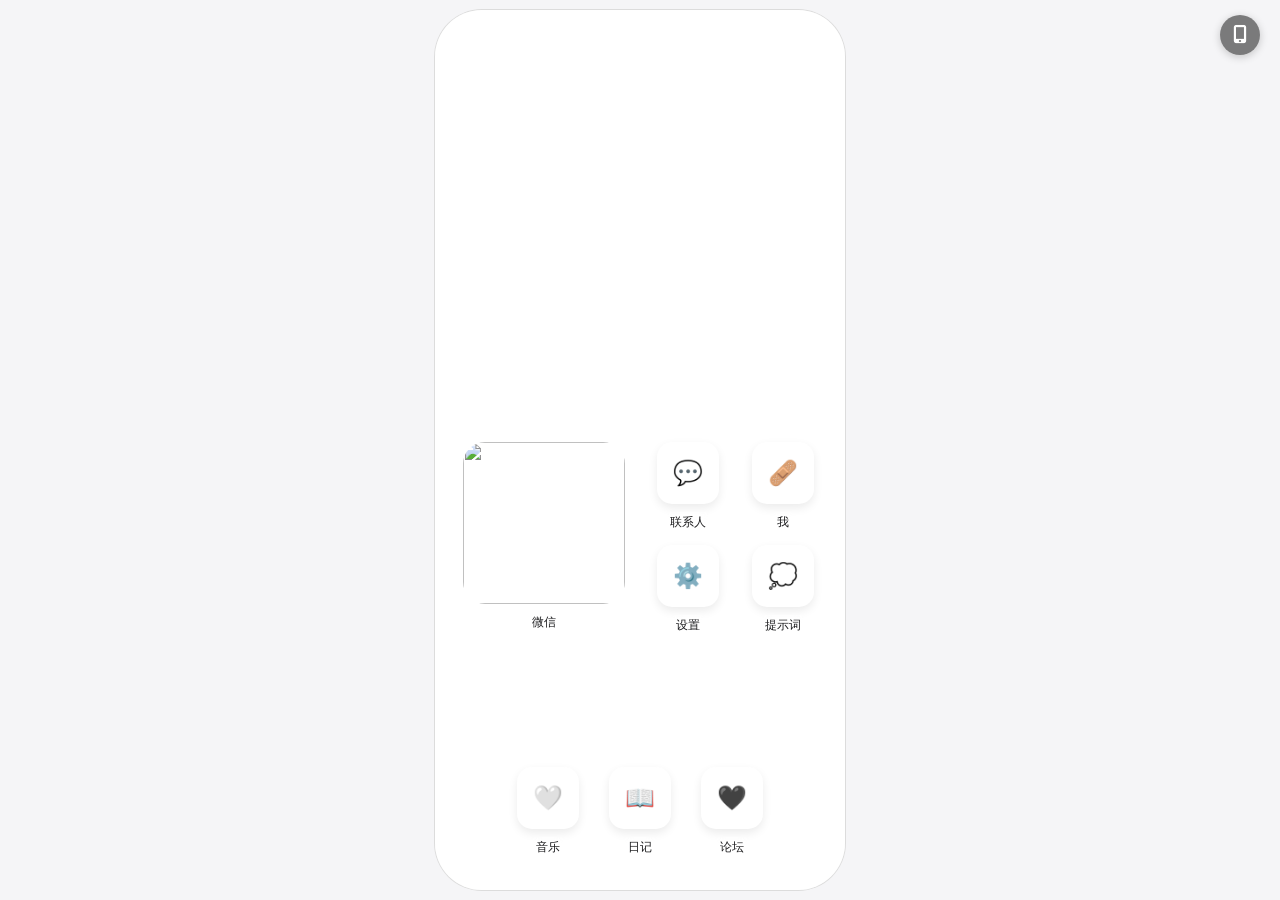
==== index.html @ 368cd988 "修复：添加总结模态窗口的关闭功能 问题分析： - 总结模态窗口没有关闭按钮，打开后无法关闭 - 模态窗口遮挡整个屏幕，导致下层界面无法点击 - 这就是为什么对话设定按钮失效的根本原因  修复内容： 1" ====
﻿<!DOCTYPE html>
<html lang="zh-CN">

<head>
    <meta charset="UTF-8">
    <meta name="viewport" content="width=device-width, initial-scale=1.0, viewport-fit=cover">
    
    <!-- 性能优化 -->
    <meta http-equiv="X-UA-Compatible" content="IE=edge">
    <meta name="format-detection" content="telephone=no">
    <meta name="renderer" content="webkit">
    <meta name="force-rendering" content="webkit">
    
    <!-- 预加载关键资源 -->
    <link rel="preconnect" href="https://cdnjs.cloudflare.com" crossorigin>
    <link rel="preconnect" href="https://unpkg.com" crossorigin>
    <link rel="preconnect" href="https://files.catbox.moe" crossorigin>
    <link rel="preconnect" href="https://i.postimg.cc" crossorigin>
    
    <!-- 同步加载字体图标 - 确保iOS PWA模式下正常显示 -->
    <link rel="stylesheet" href="https://cdnjs.cloudflare.com/ajax/libs/font-awesome/6.5.2/css/all.min.css" crossorigin="anonymous">
    
    <title>喵喵机</title>
    
    <!-- ▼▼▼ iOS全屏Web App支持 ▼▼▼ -->
    <!-- 1. 核心：为苹果设备设置主屏幕图标 -->
    <link rel="apple-touch-icon" href="https://i.postimg.cc/rFC4dtSD/IMG-9981.png">
    <link rel="apple-touch-icon" sizes="152x152" href="https://i.postimg.cc/rFC4dtSD/IMG-9981.png">
    <link rel="apple-touch-icon" sizes="180x180" href="https://i.postimg.cc/rFC4dtSD/IMG-9981.png">
    <link rel="apple-touch-icon" sizes="167x167" href="https://i.postimg.cc/rFC4dtSD/IMG-9981.png">
    
    <!-- 2. 核心：告诉苹果设备这是一个Web应用，可以全屏显示 -->
    <meta name="apple-mobile-web-app-capable" content="yes">
    
    <!-- 3. 核心：设置苹果设备全屏模式下的状态栏样式，避免遮挡灵动岛 -->
    <meta name="apple-mobile-web-app-status-bar-style" content="black-translucent">
    
    <!-- 4. 设置应用在主屏幕上显示的标题 -->
    <meta name="apple-mobile-web-app-title" content="喵喵机">
    
    <!-- 5. 兼容：为部分安卓浏览器提供支持 -->
    <meta name="mobile-web-app-capable" content="yes">
    
    <!-- 6. 标准浏览器页签图标 -->
    <link rel="icon" type="image/png" href="https://i.postimg.cc/rFC4dtSD/IMG-9981.png">
    
    <!-- 7. PWA支持 -->
    <link rel="manifest" href="manifest.json">
    <!-- ▲▲▲ iOS全屏Web App支持结束 ▲▲▲ -->
    
    <!-- 异步加载Dexie数据库库 - 使用多个CDN备用 -->
    
    
    <!-- 预加载关键图片 -->
    <link rel="preload" href="https://i.postimg.cc/vDRCCNPZ/IMG-9985.png" as="image">
    <link rel="preload" href="https://i.postimg.cc/nVwsSSrJ/IMG-1688.png" as="image">
    <link rel="preload" href="https://i.postimg.cc/Zn0WKpf2/IMG-1687.png" as="image">
    <link rel="preload" href="https://i.postimg.cc/GtNHBtV2/IMG-1689.png" as="image">


<!-- ==================== 心声弹窗样式 ==================== -->


<!-- ==================== 打工页面毛玻璃样式 ==================== -->


<!-- ==================== 评论回复功能样式 ==================== -->




    <link rel="stylesheet" href="styles.css">
</head>

<body>
    <!-- 加载屏幕 - 使用内联样式确保立即显示 -->
    <div id="loading-screen" style="position: fixed; top: 0; left: 0; width: 100%; height: 100%; background-color: rgba(255, 255, 255, 0.95); display: flex; flex-direction: column; justify-content: center; align-items: center; z-index: 9999; transition: opacity 0.5s ease-out;">
        <div class="loading-logo" style="width: 120px; height: 120px; margin-bottom: 20px; border-radius: 20px; background: url('https://i.postimg.cc/rFC4dtSD/IMG-9981.png') no-repeat center center; background-size: cover; display: flex; align-items: center; justify-content: center; font-size: 0; box-shadow: 0 4px 20px rgba(0, 0, 0, 0.1);"></div>
        <div class="loading-text" style="color: #333333; font-size: 18px; margin-bottom: 10px; font-weight: 500;">喵喵机</div>
        <div class="loading-progress" style="color: #666666; font-size: 14px;">正在加载中...</div>
    </div>
    
    <div id="view-mode-toggle-btn" title="切换视图模式"><i class="fas fa-mobile-alt"></i></div>
    <div id="phone-screen">
        <div id="status-bar"><span id="status-bar-time"></span><div id="dynamic-island"><div class="island-content-wrapper"></div></div><div class="status-bar-right"><div class="signal-icon"><div class="bar bar1"></div><div class="bar bar2"></div><div class="bar bar3"></div><div class="bar bar4"></div></div><div class="battery-icon"><div class="battery-level"></div></div></div></div>
        
        <!-- 全局音乐播放条 -->
        <div id="top-music-player-bar" style="display: none;">
            <!-- 播放器内容将由 JS 动态生成 -->
        </div>
        <div id="message-context-menu"><div class="context-menu-item" id="context-menu-view">查看</div><div class="context-menu-item" id="context-menu-quote">引用</div><div class="context-menu-item" id="context-menu-regenerate">重置</div><div class="context-menu-item" id="context-menu-copy">复制</div><div class="context-menu-item" id="context-menu-edit">编辑</div><div class="context-menu-item" id="context-menu-multiselect">多选</div><div class="context-menu-item" id="context-menu-delete">删除</div></div>
        <div id="home-screen" class="screen active"><div id="home-time-display" style="display: none;"><div id="home-time" class="home-time-text"></div><div id="home-date" class="home-date-text"></div></div><div id="new-decorative-widget"><div id="new-widget-bg" class="new-widget-part"></div><div id="new-widget-footer" class="new-widget-part"></div><div id="new-widget-avatar" class="new-widget-part"></div></div><div class="home-content-wrapper"><div class="home-widget-area" id="home-btn-main-hub"><div class="widget-placeholder"><img id="widget-main-image" src="https://i.postimg.cc/vDRCCNPZ/IMG-9985.png" style="width: 100%; height: 100%; border-radius: 22px; object-fit: cover;"></div><div class="widget-label">微信</div></div><div class="home-app-grid-area"><div class="app-icon" id="home-btn-ai-persona"><div id="icon-contacts" class="icon-bg">💬</div><div class="app-label">联系人</div></div><div class="app-icon" id="home-btn-my-persona"><div id="icon-me" class="icon-bg">🩹</div><div class="app-label">我</div></div><div class="app-icon" id="home-btn-settings"><div id="icon-settings" class="icon-bg">⚙️</div><div class="app-label">设置</div></div><div class="app-icon" id="home-btn-prompt"><div id="icon-prompt" class="icon-bg">💭</div><div class="app-label">提示词</div></div></div></div><div style="display: none;"><input type="file" id="new-bg-upload" accept="image/*"><input type="file" id="new-footer-upload" accept="image/*"><input type="file" id="new-avatar-upload" accept="image/*"></div><div class="home-dock-wrapper"><div class="app-icon" id="home-btn-music"><div id="icon-dock-1" class="icon-bg">🤍</div><div class="app-label">音乐</div></div><div class="app-icon" id="home-btn-diary"><div id="icon-dock-2" class="icon-bg">📖</div><div class="app-label">日记</div></div><div class="app-icon" id="home-btn-forum"><div id="icon-dock-3" class="icon-bg">🖤</div><div class="app-label">论坛</div></div></div></div>
        <div id="main-hub-screen" class="screen"><header id="main-hub-header" class="app-header"><button id="main-hub-back-btn" class="back-btn">‹</button><h2 id="main-hub-title">聊天</h2><div class="header-actions"><button id="main-hub-edit-btn" class="settings-btn" style="display: none;">编辑</button><button id="main-hub-add-btn" class="action-btn">+</button></div></header><div class="main-hub-content"><div id="hub-page-chat" class="hub-page active"><div id="chat-list-container" class="list-container"></div></div><div id="hub-page-contacts" class="hub-page"><div id="contacts-list-container" class="list-container"></div></div><div id="hub-page-moments" class="hub-page"><div id="moments-header"><img id="moments-cover-img" src=""><img id="moments-user-avatar" src=""><input type="file" id="moments-cover-upload" accept="image/*" style="display:none;"><input type="file" id="moments-avatar-upload" accept="image/*" style="display:none;"></div><div id="moments-feed"></div></div><div id="hub-page-me" class="hub-page"><div class="list-container" style="padding: 20px 0;"><div class="list-item" id="me-page-profile-item" style="cursor: pointer;"><div class="list-item-content" style="justify-content: space-between; align-items: flex-start;"><img id="me-page-avatar" class="list-item-avatar" style="width: 60px; height: 60px; margin-right: 15px;"><div class="list-item-info" style="gap: 6px;"><span id="me-page-name" class="list-item-name" style="font-size: 18px;"></span><span id="me-page-description" class="list-item-last-message"></span></div><span style="color: var(--system-message-color); font-size: 20px; align-self: center;">›</span></div></div><div class="me-menu-items" style="margin-top: 10px;"><div class="me-menu-item list-item" id="me-service-btn" style="display: flex; justify-content: space-between; align-items: center; cursor: pointer;"><span style="font-size: 16px; color: var(--text-color);">服务</span><span style="color: var(--system-message-color); font-size: 18px;">›</span></div><div class="me-menu-item list-item" id="me-favorites-btn" style="display: flex; justify-content: space-between; align-items: center; cursor: pointer;"><span style="font-size: 16px; color: var(--text-color);">收藏</span><span style="color: var(--system-message-color); font-size: 18px;">›</span></div><div class="me-menu-item list-item" id="me-moments-btn" style="display: flex; justify-content: space-between; align-items: center; cursor: pointer;"><span style="font-size: 16px; color: var(--text-color);">朋友圈</span><span style="color: var(--system-message-color); font-size: 18px;">›</span></div><div class="me-menu-item list-item" id="me-stickers-btn" style="display: flex; justify-content: space-between; align-items: center; cursor: pointer;"><span style="font-size: 16px; color: var(--text-color);">表情</span><span style="color: var(--system-message-color); font-size: 18px;">›</span></div></div><div class="me-menu-item list-item" id="me-settings-btn" style="display: flex; justify-content: space-between; align-items: center; cursor: pointer;"><span style="font-size: 16px; color: var(--text-color);">设置</span><span style="color: var(--system-message-color); font-size: 18px;">›</span></div></div></div></div><footer id="tab-bar"><div id="tab-btn-chat" class="tab-item active" data-title="聊天"><div class="icon">1</div><span class="tab-label">聊天</span></div><div id="tab-btn-contacts" class="tab-item" data-title="通讯录"><div class="icon">2</div><span class="tab-label">通讯录</span></div><div id="tab-btn-moments" class="tab-item" data-title="朋友圈"><div class="icon">2</div><span class="tab-label">朋友圈</span></div><div id="tab-btn-me" class="tab-item" data-title=""><div class="icon">2</div><span class="tab-label">我</span></div></footer></div>
        <div id="chat-screen" class="screen"><header class="app-header"><button id="chat-back-btn" class="back-btn">‹</button><h2 id="chat-title">聊天</h2><div class="header-actions" style="display: flex; gap: 6px;"><button id="chat-settings-btn" class="action-btn settings-btn" style="font-size: 16px;"> ... </button></div></header><div id="music-player-bar" style="display: none;"></div><div id="ai-status-bubble"></div><main class="chat-messages" id="chat-messages"></main><footer class="chat-input-area"><div id="edit-message-bar" style="display: none; padding: 8px; gap: 8px; align-items: center;"><textarea id="edit-message-input" rows="1" style="flex-grow: 1; border-radius: 5px; padding: 10px 15px; font-size: 15px; resize: none;"></textarea><div style="display: flex; flex-direction: column; gap: 5px;"><button id="save-edit-btn" class="save-btn" style="padding: 5px 12px; font-size: 14px; flex: none;">保存</button><button id="cancel-edit-btn" class="action-btn-secondary" style="padding: 5px 12px; font-size: 14px; flex: none;">取消</button></div></div><div id="reply-preview-container"><div id="reply-preview-bar"><div class="reply-preview-content"><span class="reply-to-author"></span><span class="reply-to-text"></span></div><button id="cancel-reply-btn">&times;</button></div></div><div class="chat-input-row"><input type="file" id="image-upload-input" accept="image/*" style="display: none;"> <button id="toggle-actions-panel-btn" style="background-image: url('https://i.postimg.cc/nVwsSSrJ/IMG-1688.png'); background-size: contain; background-repeat: no-repeat; background-position: center; border: none; width: 37px; height: 37px; flex-shrink: 0; transform: translateY(2px);"></button> <textarea id="chat-input" placeholder="" rows="1" enterkeyhint="send"></textarea> <button id="toggle-sticker-panel-btn" title="表情" style="background-image: url('https://i.postimg.cc/Zn0WKpf2/IMG-1687.png'); background-size: contain; background-repeat: no-repeat; background-position: center; border: none; font-size: 0; width: 37px; height: 37px; flex-shrink: 0; transform: translateY(2px); margin-left: 8px;"></button> <button id="dynamic-action-btn" style="background-image: url('https://i.postimg.cc/GtNHBtV2/IMG-1689.png'); background-size: contain; background-repeat: no-repeat; background-position: center; border: none; background-color: transparent; width: 37px; height: 37px; flex-shrink: 0; transform: translateY(2px); margin-left: 4px; "></button> </div><div id="chat-actions-panel"><div class="actions-grid"><div id="action-send-image" class="action-grid-item"><div class="icon">📷</div><div class="label">相册</div></div><div id="action-start-videocall" class="action-grid-item"><div class="icon">📞</div><div class="label">视频通话</div></div><div id="action-send-location" class="action-grid-item"><div class="icon">🪨</div><div class="label">位置</div></div><div id="action-send-voice" class="action-grid-item"><div class="icon">🕸️</div><div class="label">语音</div></div><div id="action-send-image-text" class="action-grid-item"><div class="icon">♠️</div><div class="label">图片描述</div></div><div id="action-send-transfer" class="action-grid-item"><div class="icon">🎹</div><div class="label">转账</div></div><div id="action-listen-music" class="action-grid-item"><div class="icon">🎵</div><div class="label">一起听歌</div></div><div id="action-view-diary" class="action-grid-item"><div class="icon"></div><div class="label">查看随笔</div></div></div></div><div id="sticker-panel" class="chat-actions-panel"><div id="sticker-view-switcher" style="padding: 5px 15px 10px; text-align: center; display: flex; align-items: center; justify-content: space-between;"><button id="chat-import-stickers-btn" style="font-size: 12px; padding: 4px 8px; background-color: #8e8e93; color: white; border: none; border-radius: 4px; cursor: pointer;">批量导入</button><div class="segmented-control" style="max-width: 250px;"><button id="switch-to-my-stickers" class="segmented-control-button active">我的表情</button><button id="switch-to-ai-stickers" class="segmented-control-button">对方表情</button></div><button id="multi-select-stickers-btn" style="font-size: 12px; padding: 4px 8px; background-color: #007AFF; color: white; border: none; border-radius: 4px; cursor: pointer;">管理</button></div><div id="multi-select-toolbar" style="display: none; padding: 8px 15px; background-color: #f2f2f7; border-bottom: 1px solid #c6c6c8; flex-wrap: wrap; gap: 8px; align-items: center; justify-content: space-between;"><div style="display: flex; gap: 8px; align-items: center;"><button id="select-all-stickers-btn" style="font-size: 12px; padding: 4px 8px; background-color: #34C759; color: white; border: none; border-radius: 4px; cursor: pointer;">全选</button><button id="deselect-all-stickers-btn" style="font-size: 12px; padding: 4px 8px; background-color: #8e8e93; color: white; border: none; border-radius: 4px; cursor: pointer;">取消全选</button><span id="selected-count-text" style="font-size: 12px; color: #666;">已选择: 0</span></div><div style="display: flex; gap: 8px;"><button id="delete-selected-stickers-btn" style="font-size: 12px; padding: 4px 8px; background-color: #FF3B30; color: white; border: none; border-radius: 4px; cursor: pointer;">删除选中</button><button id="cancel-multi-select-btn" style="font-size: 12px; padding: 4px 8px; background-color: #8e8e93; color: white; border: none; border-radius: 4px; cursor: pointer;">取消</button></div></div><div id="chat-sticker-grid-my"></div><div id="chat-sticker-grid-ai" style="display: none;"></div></div><div id="home-indicator-bar"></div></footer></div>
        <div id="public-account-screen" class="screen"><header class="app-header"><button id="public-account-back-btn" class="back-btn">‹</button><h2>公众号</h2></header><div id="public-account-feed" class="list-container" style="padding: 15px;"></div></div>
        <div id="videocall-screen" class="screen"><img id="videocall-bg-image" class="videocall-bg"><div class="videocall-overlay"><div id="videocall-my-preview"><img id="videocall-my-avatar"></div><div id="call-duration-timer">00:00</div><div id="videocall-messages"></div><div class="videocall-controls"><div class="videocall-main-actions"><div class="videocall-action-item"><div class="placeholder-action-btn"><svg width="24" height="24" viewBox="0 0 24 24" fill="none" xmlns="http://www.w3.org/2000/svg" stroke="currentColor" stroke-width="2" stroke-linecap="round" stroke-linejoin="round"><path d="M12 1a3 3 0 0 0-3 3v8a3 3 0 0 0 6 0V4a3 3 0 0 0-3-3z"></path><path d="M19 10v2a7 7 0 0 1-14 0v-2"></path><path d="M12 19v4"></path><path d="M8 23h8"></path></svg></div><div class="action-label">扬声器</div></div><div class="videocall-action-item"><button id="videocall-hangup-btn"></button><div class="action-label">挂断</div></div><div class="videocall-action-item"><div class="placeholder-action-btn"><svg width="24" height="24" viewBox="0 0 24 24" fill="none" xmlns="http://www.w3.org/2000/svg" stroke="currentColor" stroke-width="2" stroke-linecap="round" stroke-linejoin="round"><path d="M23 19a2 2 0 0 1-2 2H3a2 2 0 0 1-2-2V8a2 2 0 0 1 2-2h4l2-3h6l2 3h4a2 2 0 0 1 2 2z"></path><circle cx="12" cy="13" r="4"></circle></svg></div><div class="action-label">切语音</div></div></div><div class="videocall-input-area"><input type="text" id="videocall-input" placeholder=""><button id="videocall-send-btn">发送</button></div></div></div></div>
        <div id="incoming-call-screen" class="screen"><div class="incoming-call-overlay"><div class="caller-info"><img id="incoming-call-avatar" class="caller-avatar" src=""><h3 id="incoming-call-name">AI 角色</h3><p id="incoming-call-reason">正在邀请你进行视频通话...</p></div><div class="call-actions"><div class="call-action-item"><button id="decline-call-btn" class="call-action-btn decline"><img src="https://i.postimg.cc/bNHGPnGM/IMG-5742.png" alt="拒绝来电"></button><span>拒绝</span></div><div class="call-action-item"><button id="accept-call-btn" class="call-action-btn accept"><img src="https://i.postimg.cc/pLLdt6Mh/IMG-5743.png" alt="接听来电"></button><span>接听</span></div></div></div></div>
        <div id="outgoing-call-screen" class="screen"><div class="incoming-call-overlay"><div class="caller-info"><img id="outgoing-call-avatar" class="caller-avatar" src=""><h3 id="outgoing-call-name">AI 角色</h3><p id="outgoing-call-status">正在呼叫...</p></div><div class="call-actions" style="justify-content: center;"><div class="call-action-item"><button id="cancel-outgoing-call-btn" class="call-action-btn decline"><img src="https://i.postimg.cc/bNHGPnGM/IMG-5742.png" alt="取消呼叫"></button><span>取消</span></div></div></div></div>
        <div id="call-log-screen" class="screen"><header class="app-header"><button id="call-log-back-btn" class="back-btn">‹</button><h2>通话记录</h2></header><div class="videocall-overlay" style="padding-top: 0;"><div id="call-log-messages" class="videocall-messages" style="justify-content: flex-start; padding: 15px; gap: 15px;"></div></div></div>
        <div id="ai-persona-list-screen" class="screen"><header class="app-header"><button id="ai-persona-list-back-btn" class="back-btn">‹</button><h2>AI 人设库</h2><div class="header-actions"><button id="ai-persona-edit-btn" class="settings-btn">编辑</button><button id="add-ai-persona-btn" class="action-btn">+</button></div></header><div class="list-container" id="ai-persona-list-container"></div></div>
        <div id="my-persona-list-screen" class="screen"><header class="app-header"><button id="my-persona-list-back-btn" class="back-btn">‹</button><h2>我的面具</h2><div class="header-actions"><button id="my-persona-edit-btn" class="settings-btn">编辑</button><button id="add-my-persona-btn" class="action-btn">+</button></div></header><div class="list-container" id="my-persona-list-container"></div></div>
        <div id="prompt-list-screen" class="screen"><header class="app-header"><button id="prompt-list-back-btn" class="back-btn">‹</button><h2>提示词库</h2><div class="header-actions"><button id="prompt-edit-btn" class="settings-btn">编辑</button><button id="add-prompt-btn" class="action-btn">+</button></div></header><div class="list-container" id="prompt-list-container"></div></div>
        <div id="sticker-screen" class="screen"><header class="app-header"><button id="sticker-screen-back-btn" class="back-btn">‹</button><h2>我的表情包</h2></header><div class="settings-page-content" style="padding: 0; display: flex; flex-direction: column; height: calc(100% - 50px);"><div id="manage-sticker-view-switcher" style="padding: 5px 15px 10px; text-align: center; display: flex; align-items: center; justify-content: space-between; border-bottom: 1px solid #e0e0e0;"><button id="manage-import-stickers-btn" style="font-size: 12px; padding: 4px 8px; background-color: #8e8e93; color: white; border: none; border-radius: 4px; cursor: pointer;">批量导入</button><div class="segmented-control" style="max-width: 250px;"><button id="manage-switch-to-my-stickers" class="segmented-control-button active">我的表情</button><button id="manage-switch-to-ai-stickers" class="segmented-control-button">对方表情</button></div><button id="manage-multi-select-stickers-btn" style="font-size: 12px; padding: 4px 8px; background-color: #007AFF; color: white; border: none; border-radius: 4px; cursor: pointer;">管理</button></div><div id="manage-multi-select-toolbar" style="display: none; padding: 8px 15px; background-color: #f2f2f7; border-bottom: 1px solid #c6c6c8; flex-wrap: wrap; gap: 8px; align-items: center; justify-content: space-between;"><div style="display: flex; gap: 8px; align-items: center;"><button id="manage-select-all-stickers-btn" style="font-size: 12px; padding: 4px 8px; background-color: #34C759; color: white; border: none; border-radius: 4px; cursor: pointer;">全选</button><button id="manage-deselect-all-stickers-btn" style="font-size: 12px; padding: 4px 8px; background-color: #8e8e93; color: white; border: none; border-radius: 4px; cursor: pointer;">取消全选</button><span id="manage-selected-count-text" style="font-size: 12px; color: #666;">已选择: 0</span></div><div style="display: flex; gap: 8px;"><button id="manage-delete-selected-stickers-btn" style="font-size: 12px; padding: 4px 8px; background-color: #FF3B30; color: white; border: none; border-radius: 4px; cursor: pointer;">删除选中</button><button id="manage-cancel-multi-select-btn" style="font-size: 12px; padding: 4px 8px; background-color: #8e8e93; color: white; border: none; border-radius: 4px; cursor: pointer;">取消</button></div></div><div id="manage-sticker-grid-my" style="display: grid; grid-template-columns: repeat(auto-fill, minmax(70px, 1fr)); gap: 15px; overflow-y: auto; padding: 15px; flex-grow: 1;"></div><div id="manage-sticker-grid-ai" style="display: none; grid-template-columns: repeat(auto-fill, minmax(70px, 1fr)); gap: 15px; overflow-y: auto; padding: 15px; flex-grow: 1;"></div></div><input type="file" id="sticker-upload-input" accept="image/*" style="display: none;"><input type="file" id="sticker-json-import-input" accept=".json" style="display: none;"></div>
        <div id="persona-editor-screen" class="screen"><header class="app-header"><button id="persona-editor-back-btn" class="back-btn">‹</button><h2 id="persona-editor-title">编辑预设</h2></header><div class="settings-page-content"><div class="form-group"><label for="preset-name-input">预设名称</label><input type="text" id="preset-name-input" placeholder="例如:图书馆魔法师"></div><div class="form-group"><label>Avatar</label><div> <img id="preset-avatar-preview" class="avatar-preview" src="" onclick="document.getElementById('preset-avatar-upload').click()" style="cursor: pointer;"> <button class="upload-btn" onclick="document.getElementById('preset-avatar-upload').click()">  </button><input type="file" id="preset-avatar-upload" accept="image/*" style="display:none;"></div></div><div class="form-group"><label for="preset-content-input">详细设定</label><textarea id="preset-content-input" rows="10" style="width:100%;padding:12px;border:1px solid var(--input-border);border-radius:8px;font-size:14px;box-sizing:border-box;"></textarea></div></div><div class="settings-actions"><button class="save-btn" id="start-chat-from-editor-btn">开始聊天</button><button id="set-primary-persona-btn" class="set-primary-btn">👑 设为主要形象</button><button class="action-btn-secondary" id="save-preset-btn">储存预设</button></div></div>
        <div id="prompt-editor-screen" class="screen"><header class="app-header"><button id="prompt-editor-back-btn" class="back-btn">‹</button><h2 id="prompt-editor-title">编辑提示词</h2></header><div class="settings-page-content"><div class="form-group"><label for="prompt-title-input">提示词标题 (方便自己识别)</label><input type="text" id="prompt-title-input" placeholder="例如：线上规则"></div><div class="form-group"><label for="prompt-content-input">提示词内容 (System Prompt)</label><textarea id="prompt-content-input" rows="15" placeholder="在这里输入详细的系统提示词..."></textarea></div></div><div class="settings-actions"><button class="save-btn" id="save-prompt-btn">储存提示词</button></div></div>
        <div id="create-chat-screen" class="screen"><header class="app-header"><button id="create-chat-back-btn" class="back-btn">‹</button><h2>建立新对话</h2></header><div class="settings-page-content"><div class="form-group"><label for="new-chat-name-input">备注</label><input type="text" id="new-chat-name-input" placeholder="给这个对话取个名字"></div><div class="form-group"><label>选择人物</label><div class="selection-box" id="select-new-ai-persona-btn"><span id="new-chat-ai-selection-text" class="placeholder">从人设库选择</span></div></div><div class="form-group"><label>选择我的面具</label><div class="selection-box" id="select-new-my-persona-btn"><span id="new-chat-my-selection-text" class="placeholder">从我的素材库选择</span></div></div></div><div class="settings-actions"><button class="save-btn" id="create-chat-btn">开始聊天</button></div></div>
        <div id="create-group-chat-screen" class="screen"><header class="app-header"><button id="create-group-chat-back-btn" class="back-btn">‹</button><h2>发起群聊</h2></header><div class="settings-page-content"><div class="form-group"><label for="group-chat-name-input">群聊名称</label><input type="text" id="group-chat-name-input" placeholder="给这个群聊取个名字"></div><div class="form-group"><label>选择我的面具</label><div class="selection-box" id="select-group-my-persona-btn"><span id="group-my-persona-selection-text" class="placeholder">从我的预设选择</span></div></div><div id="group-ai-persona-list-container" class="list-container" style="max-height: 500px;"></div></div><div class="settings-actions"><button class="save-btn" id="create-group-chat-btn">创建并开始聊天</button></div></div>
        <div id="create-post-screen" class="screen"><header class="app-header"><button id="cancel-post-btn" class="back-btn" style="font-size: 16px; font-weight: normal;">取消</button><h2>发表动态</h2><button id="send-post-btn" class="save-btn" style="padding: 5px 10px; font-size: 15px;">发表</button></header><div class="settings-page-content"><div class="form-group"><textarea id="post-text-input" rows="5" placeholder="此刻的想法..." style="border: none; outline: none;"></textarea></div><div class="form-group"><label for="post-image-text-input">配图想法 (多个请用逗号或中文逗号隔开)</label><input type="text" id="post-image-text-input" placeholder="例如：一只猫在睡觉,夕阳下的海滩"></div><div class="form-group"><label>位置</label><input type="text" id="post-location-input" placeholder="你的位置"></div></div></div>
        <!-- 论坛页面 - 画廊风格 -->
        <div id="forum-screen" class="screen">
            <div class="forum-app-container">
                
                <!-- 论坛首页 -->
                <div id="forum-home-page" class="forum-page active-forum-page">
                    <!-- 顶部导航 -->
                    <div class="forum-top-nav">
                        <div class="forum-logo-area">FORUM</div>
                        <div class="forum-nav-center">
                            <a href="#" class="forum-nav-link active">热点</a>
                            <a href="#" class="forum-nav-link">发现</a>
                        </div>
                        <button id="forum-back-btn" class="forum-menu-icon">✕</button>
                    </div>

                    <div class="forum-page-content">
                        <!-- 页面标题区 -->
                        <div class="forum-page-hero">
                            <div class="forum-decorative-corner forum-top-left"></div>
                            <div class="forum-side-text forum-left">Discussion</div>
                            <div class="forum-hero-content">
                                <h1 class="forum-hero-title">论坛</h1>
                                <div class="forum-hero-divider"></div>
                                <p class="forum-hero-subtitle">热点讨论</p>
                            </div>
                            <div class="forum-side-text forum-right">Forum</div>
                            <div class="forum-year-badge">2025</div>
                        </div>

                        <!-- 搜索栏 -->
                        <div class="forum-search-section" id="forum-search-section">
                            <div class="forum-search-wrapper">
                                <i class="fas fa-search"></i>
                                <input type="text" id="forum-search-input" class="forum-search-input" placeholder="搜索话题..." style="user-select: text !important; -webkit-user-select: text !important; cursor: text !important;">
                                <button id="forum-search-generate-btn" class="forum-search-gen-btn">
                                    <i class="fas fa-arrow-right" id="forum-search-icon"></i>
                                </button>
                            </div>
                        </div>

                        <!-- 帖子列表 -->
                        <div class="forum-content-section" id="forum-posts-container">
                            <!-- 帖子动态生成 -->
                        </div>
                    </div>
                </div>

                <!-- 同人创作页 -->
                <div id="forum-fanfic-page" class="forum-page">
                    <div class="forum-top-nav">
                        <div class="forum-logo-area">FANFIC</div>
                        <div class="forum-nav-center">
                            <a href="#" class="forum-nav-link active">创作</a>
                        </div>
                        <button id="fanfic-back-btn" class="forum-menu-icon">✕</button>
                    </div>

                    <div class="forum-page-content">
                        <div class="forum-page-hero">
                            <div class="forum-side-text forum-left">Creative</div>
                            <div class="forum-hero-content">
                                <h1 class="forum-hero-title">同人</h1>
                                <div class="forum-hero-divider"></div>
                                <p class="forum-hero-subtitle">创作分享</p>
                            </div>
                            <div class="forum-side-text forum-right">Writing</div>
                            <div class="forum-year-badge">2025</div>
                            <div class="forum-decorative-corner forum-bottom-right"></div>
                        </div>

                        <!-- 搜索栏 -->
                        <div class="forum-search-section" id="fanfic-search-section">
                            <div class="forum-search-wrapper" style="flex-wrap: nowrap; gap: 8px;">
                                <select id="fanfic-chat-select" class="forum-select-input" style="max-width: 90px; min-width: 70px; flex-shrink: 0;">
                                    <option value="">角色</option>
                                </select>
                                <textarea id="fanfic-keyword-input" class="forum-search-input" placeholder="输入故事设定或关键词（可选），如：破镜重圆、双向暗恋、ABO发情期..." style="flex: 1; min-width: 100px; resize: vertical; min-height: 40px; max-height: 120px; padding: 10px; font-size: 14px; line-height: 1.4; user-select: text !important; -webkit-user-select: text !important; cursor: text !important;"></textarea>
                                <button id="fanfic-generate-btn" class="forum-search-gen-btn" style="flex-shrink: 0;">
                                    <i class="fas fa-arrow-right" id="fanfic-search-icon"></i>
                                </button>
                            </div>
                        </div>

                        <div class="forum-content-section" id="fanfic-list-container">
                            <!-- 同人文动态生成 -->
                        </div>
                    </div>
                </div>

                <!-- R18页面 -->
                <div id="forum-r18-page" class="forum-page">
                    <div class="forum-top-nav">
                        <div class="forum-logo-area" style="border-color: #d63031; color: #d63031;">R18</div>
                        <div class="forum-nav-center">
                            <a href="#" class="forum-nav-link active">成人</a>
                        </div>
                        <button id="r18-back-btn" class="forum-menu-icon">✕</button>
                    </div>

                    <div class="forum-page-content">
                        <div class="forum-page-hero">
                            <div class="forum-side-text forum-left">Mature</div>
                            <div class="forum-hero-content">
                                <h1 class="forum-hero-title">R18</h1>
                                <div class="forum-hero-divider" style="background: #d63031;"></div>
                                <p class="forum-hero-subtitle">成人专区</p>
                            </div>
                            <div class="forum-side-text forum-right">Adults Only</div>
                            <div class="forum-year-badge" style="color: #d63031;">18+</div>
                            <div class="forum-decorative-corner forum-top-left"></div>
                        </div>

                        <div class="forum-search-section" id="r18-search-section">
                            <div class="forum-search-wrapper">
                                <i class="fas fa-search"></i>
                                <input type="text" id="r18-search-input" class="forum-search-input" placeholder="搜索话题..." style="user-select: text !important; -webkit-user-select: text !important; cursor: text !important;">
                                <button id="r18-generate-btn" class="forum-search-gen-btn" style="background: #d63031;">
                                    <i class="fas fa-arrow-right" id="r18-search-icon"></i>
                                </button>
                            </div>
                        </div>

                        <div class="forum-content-section" id="r18-posts-container">
                            <!-- R18帖子动态生成 -->
                        </div>
                    </div>
                </div>

                <!-- 我的页面 -->
                <div id="forum-my-page" class="forum-page">
                    <div class="forum-top-nav">
                        <div class="forum-logo-area">PROFILE</div>
                        <div class="forum-nav-center">
                            <a href="#" class="forum-nav-link active">设置</a>
                        </div>
                        <button id="forum-my-back-btn" class="forum-menu-icon">✕</button>
                    </div>

                    <div class="forum-page-content">
                        <div class="forum-page-hero" style="min-height: 200px;">
                            <div class="forum-side-text forum-left">Settings</div>
                            <div class="forum-hero-content">
                                <h1 class="forum-hero-title">我的</h1>
                                <div class="forum-hero-divider"></div>
                                <p class="forum-hero-subtitle">个人中心</p>
                            </div>
                            <div class="forum-side-text forum-right">Profile</div>
                        </div>

                        <div class="forum-settings-container">
                            <!-- 论坛设置部分 -->
                            <div class="forum-settings-section">
                                <div class="forum-section-header">
                                    <span class="forum-section-number">01</span>
                                    <h2 class="forum-section-title">论坛设置</h2>
                                </div>
                                
                                <div class="forum-settings-item" id="forum-my-persona-btn">
                                    <div class="forum-settings-left">
                                        <div class="forum-settings-icon-box"><i class="fas fa-crown"></i></div>
                                        <div class="forum-settings-text">
                                            <h3>论坛主人设</h3>
                                            <p>设置你的论坛角色</p>
                                        </div>
                                    </div>
                                    <i class="fas fa-arrow-right forum-settings-arrow"></i>
                                </div>

                                <div class="forum-settings-item" id="forum-character-manage-btn">
                                    <div class="forum-settings-left">
                                        <div class="forum-settings-icon-box"><i class="fas fa-users"></i></div>
                                        <div class="forum-settings-text">
                                            <h3>论坛角色管理</h3>
                                            <p>管理参与讨论的AI</p>
                                        </div>
                                    </div>
                                    <i class="fas fa-arrow-right forum-settings-arrow"></i>
                                </div>

                                <div class="forum-settings-item" id="forum-worldbook-btn">
                                    <div class="forum-settings-left">
                                        <div class="forum-settings-icon-box"><i class="fas fa-book-open"></i></div>
                                        <div class="forum-settings-text">
                                            <h3>世界书管理</h3>
                                            <p>挂载提示词库</p>
                                        </div>
                                    </div>
                                    <i class="fas fa-arrow-right forum-settings-arrow"></i>
                                </div>

                                <div class="forum-settings-item" style="flex-direction: column; align-items: stretch;">
                                    <div style="display: flex; justify-content: space-between; align-items: center; width: 100%;">
                                        <div class="forum-settings-left">
                                            <div class="forum-settings-icon-box"><i class="fas fa-arrows-rotate"></i></div>
                                            <div class="forum-settings-text">
                                                <h3>自动刷新</h3>
                                                <p><span id="forum-refresh-interval-text">30</span> 分钟自动刷新</p>
                                            </div>
                                        </div>
                                        <div class="forum-toggle-switch" id="forum-auto-refresh-toggle">
                                            <div class="forum-toggle-slider"></div>
                                        </div>
                                    </div>
                                    <!-- 时间调节滑块 -->
                                    <div style="margin-top: 16px; padding: 0 16px;">
                                        <input type="range" id="forum-refresh-interval" min="5" max="120" step="5" value="30" style="width: 100%; cursor: pointer;">
                                        <div style="display: flex; justify-content: space-between; font-size: 11px; color: #999; margin-top: 4px;">
                                            <span>5分钟</span>
                                            <span>120分钟</span>
                                        </div>
                                    </div>
                                </div>
                            </div>

                            <!-- 我的内容部分 -->
                            <div class="forum-settings-section">
                                <div class="forum-section-header">
                                    <span class="forum-section-number">02</span>
                                    <h2 class="forum-section-title">我的内容</h2>
                                </div>
                                
                                <div class="forum-settings-item" id="forum-my-posts-btn">
                                    <div class="forum-settings-left">
                                        <div class="forum-settings-icon-box"><i class="fas fa-comments"></i></div>
                                        <div class="forum-settings-text">
                                            <h3>我的帖子</h3>
                                            <p>查看发布的讨论</p>
                                        </div>
                                    </div>
                                    <i class="fas fa-arrow-right forum-settings-arrow"></i>
                                </div>

                                <div class="forum-settings-item" id="forum-my-comments-btn">
                                    <div class="forum-settings-left">
                                        <div class="forum-settings-icon-box"><i class="fas fa-at"></i></div>
                                        <div class="forum-settings-text">
                                            <h3>评论我的</h3>
                                            <p>查看回复消息</p>
                                        </div>
                                    </div>
                                    <i class="fas fa-arrow-right forum-settings-arrow"></i>
                                </div>

                                <div class="forum-settings-item" id="forum-my-favorites-btn">
                                    <div class="forum-settings-left">
                                        <div class="forum-settings-icon-box"><i class="fas fa-star"></i></div>
                                        <div class="forum-settings-text">
                                            <h3>我的收藏</h3>
                                            <p>收藏的内容</p>
                                        </div>
                                    </div>
                                    <i class="fas fa-arrow-right forum-settings-arrow"></i>
                                </div>

                                <div class="forum-settings-item" id="forum-clear-non-favorites-btn" style="border-top: 2px solid #E0E0E0; margin-top: 16px; padding-top: 16px;">
                                    <div class="forum-settings-left">
                                        <div class="forum-settings-icon-box"><i class="fas fa-trash-alt"></i></div>
                                        <div class="forum-settings-text">
                                            <h3>清空非收藏</h3>
                                            <p>删除所有未收藏的内容</p>
                                        </div>
                                    </div>
                                    <i class="fas fa-arrow-right forum-settings-arrow"></i>
                                </div>
                            </div>

                            <!-- 数据管理部分 -->
                            <div class="forum-settings-section">
                                <div class="forum-section-header">
                                    <span class="forum-section-number">03</span>
                                    <h2 class="forum-section-title">数据管理</h2>
                                </div>
                                
                                <div class="forum-settings-item" id="forum-export-data-btn">
                                    <div class="forum-settings-left">
                                        <div class="forum-settings-icon-box"><i class="fas fa-download"></i></div>
                                        <div class="forum-settings-text">
                                            <h3>导出数据</h3>
                                            <p>备份论坛所有内容</p>
                                        </div>
                                    </div>
                                    <i class="fas fa-arrow-right forum-settings-arrow"></i>
                                </div>

                                <div class="forum-settings-item" id="forum-import-data-btn">
                                    <div class="forum-settings-left">
                                        <div class="forum-settings-icon-box"><i class="fas fa-upload"></i></div>
                                        <div class="forum-settings-text">
                                            <h3>导入数据</h3>
                                            <p>恢复备份的内容</p>
                                        </div>
                                    </div>
                                    <i class="fas fa-arrow-right forum-settings-arrow"></i>
                                </div>
                            </div>
                        </div>
                    </div>
                </div>

                <!-- 底部导航 - 画廊风格 -->
                <footer class="forum-bottom-nav">
                    <a href="#" class="forum-nav-item active-forum-nav" data-page="home">
                        <span><i class="fas fa-home"></i></span>
                        <span>首页</span>
                    </a>
                    <a href="#" class="forum-nav-item" data-page="fanfic">
                        <span><i class="fas fa-pen-fancy"></i></span>
                        <span>同人</span>
                    </a>
                    <a href="#" class="forum-nav-item forum-post-btn" id="forum-post-btn">
                        <div class="forum-post-btn-circle">
                            <i class="fas fa-plus"></i>
                        </div>
                        <span>发布</span>
                    </a>
                    <a href="#" class="forum-nav-item" data-page="r18">
                        <span><i class="fas fa-lock"></i></span>
                        <span>R18</span>
                    </a>
                    <a href="#" class="forum-nav-item" data-page="my">
                        <span><i class="fas fa-user"></i></span>
                        <span>我的</span>
                    </a>
                </footer>
            </div>
        </div>
        
        <!-- 服务页面 -->
        <div id="services-screen" class="screen">
            <header class="app-header">
                <button id="services-back-btn" class="back-btn">‹</button>
                <h2>服务</h2>
            </header>
            <div class="list-container" style="padding: 20px 0;">
                <div class="me-menu-items">
                    <div class="me-menu-item list-item" id="service-wallet-btn" style="display: flex; justify-content: space-between; align-items: center; cursor: pointer;">
                        <span style="font-size: 16px; color: var(--text-color);">钱包</span>
                        <span style="color: var(--system-message-color); font-size: 18px;">›</span>
                    </div>
                    <div class="me-menu-item list-item" id="service-work-btn" style="display: flex; justify-content: space-between; align-items: center; cursor: pointer;">
                        <span style="font-size: 16px; color: var(--text-color);">打工</span>
                        <span style="color: var(--system-message-color); font-size: 18px;">›</span>
                    </div>
                    <div class="me-menu-item list-item" id="service-shop-btn" style="display: flex; justify-content: space-between; align-items: center; cursor: pointer;">
                        <span style="font-size: 16px; color: var(--text-color);">购物</span>
                        <span style="color: var(--system-message-color); font-size: 18px;">›</span>
                    </div>
                    <div class="me-menu-item list-item" id="service-farm-btn" style="display: flex; justify-content: space-between; align-items: center; cursor: pointer;">
                        <span style="font-size: 16px; color: var(--text-color);">开心农场</span>
                        <span style="color: var(--system-message-color); font-size: 18px;">›</span>
                    </div>
                    <div class="me-menu-item list-item" style="padding: 15px 20px; margin: 0 15px 15px 15px; opacity: 0.5; border-radius: 0 0 8px 8px;">
                        <span style="font-size: 16px; color: var(--text-color);">更多服务（敬请期待）</span>
                    </div>
                </div>
            </div>
        </div>
        <!-- 钱包页面 -->
        <div id="wallet-screen" class="screen">
            <header class="app-header">
                <button id="wallet-back-btn" class="back-btn">‹</button>
                <h2>钱包</h2>
            </header>
            <div class="settings-page-content" style="padding: 20px;">
                <!-- 余额卡片 -->
                <div id="wallet-balance-card" class="list-item" style="background: linear-gradient(135deg, #667eea 0%, #764ba2 100%); background-size: cover; background-position: center; cursor: pointer; position: relative; overflow: hidden;">
                    <div style="position: relative; z-index: 1; background: rgba(0,0,0,0.3); padding: 20px; border-radius: 12px;">
                        <div style="color: rgba(255,255,255,0.9); font-size: 14px; margin-bottom: 8px;">账户余额</div>
                        <div style="color: #ffffff; font-size: 36px; font-weight: 600; margin-bottom: 8px;">
                            ¥<span id="wallet-balance">0.00</span>
                        </div>
                        <div style="color: rgba(255,255,255,0.7); font-size: 12px;">所有面具共用账户 · 点击更换背景</div>
                    </div>
                </div>
                <input type="file" id="wallet-bg-upload" accept="image/*" style="display: none;">
                
                <!-- 交易记录 -->
                <div style="margin-top: 25px;">
                    <div style="font-size: 16px; font-weight: 600; margin-bottom: 12px; color: var(--text-color);">交易记录</div>
                    <div id="wallet-transactions" style="display: flex; flex-direction: column; gap: 1px;">
                        <!-- 交易记录将由JS动态生成 -->
                        <div class="list-item" style="text-align: center; color: var(--system-message-color); font-size: 14px;">
                            暂无交易记录
                        </div>
                    </div>
                </div>
            </div>
        </div>
        <!-- 打工页面 -->
        <div id="work-screen" class="screen">
            <header class="app-header">
                <button id="work-back-btn" class="back-btn">‹</button>
                <h2>打工</h2>
            </header>
            <div id="work-page-background" class="settings-page-content" style="padding: 20px; background: var(--work-page-bg); min-height: calc(100vh - 50px); background-size: cover; background-position: center; background-repeat: no-repeat; cursor: pointer; position: relative;">
                <!-- 工作信息卡片 - 毛玻璃效果 -->
                <div class="work-glass-card" style="background: rgba(255, 255, 255, 0.92); backdrop-filter: blur(20px); -webkit-backdrop-filter: blur(20px); border: 1px solid rgba(255, 255, 255, 0.5); border-radius: 20px; padding: 25px; margin-bottom: 20px; box-shadow: 0 8px 32px 0 rgba(31, 38, 135, 0.37); transition: all 0.3s ease; transform: translateY(0);">
                    <div style="color: var(--work-card-text-secondary); font-size: 14px; margin-bottom: 8px;">💼 当前时薪</div>
                    <div style="color: var(--work-card-text); font-size: 32px; font-weight: 600; margin-bottom: 12px;">
                        ¥<span id="current-hourly-wage">100</span>/小时
                    </div>
                    <div style="color: var(--work-card-text-secondary); font-size: 13px; display: flex; align-items: center; gap: 8px;">
                        <span>⭐ 工作经验：<span id="work-experience-display">0</span>小时</span>
                    </div>
                </div>

                <!-- 打工进行中状态 - 毛玻璃效果 -->
                <div id="working-status" class="work-glass-card" style="display: none; background: rgba(255, 255, 255, 0.92); backdrop-filter: blur(20px); -webkit-backdrop-filter: blur(20px); border: 1px solid rgba(255, 255, 255, 0.5); border-radius: 20px; padding: 25px; margin-bottom: 20px; box-shadow: 0 8px 32px 0 rgba(31, 38, 135, 0.37); transition: all 0.3s ease;">
                    <div style="text-align: center; margin-bottom: 15px;">
                        <div style="font-size: 48px; margin-bottom: 10px;">⏰</div>
                        <div style="font-size: 16px; color: var(--work-card-text); margin-bottom: 8px; font-weight: 500;">打工中...</div>
                        <div id="work-countdown-display" style="font-size: 28px; color: var(--work-card-text); font-weight: 600; margin-bottom: 12px;">00:00:00</div>
                        <div style="font-size: 14px; color: var(--work-card-text-secondary);">预计收入：¥<span id="expected-income">0.00</span></div>
                    </div>
                </div>

                <!-- 选择打工时长 -->
                <div id="work-selection" style="display: block;">
                    <div style="font-size: 16px; font-weight: 600; margin-bottom: 15px; color: var(--work-card-text);">选择打工时长</div>
                    
                    <!-- 快捷选择按钮 - 毛玻璃效果 -->
                    <div style="display: grid; grid-template-columns: repeat(4, 1fr); gap: 10px; margin-bottom: 20px;">
                        <button class="work-hour-btn" data-hours="1" style="padding: 12px; background: rgba(255, 255, 255, 0.85); backdrop-filter: blur(10px); -webkit-backdrop-filter: blur(10px); border: 2px solid rgba(255, 255, 255, 0.5); border-radius: 12px; cursor: pointer; transition: all 0.3s ease; color: var(--work-card-text); font-size: 18px; font-weight: 600; box-shadow: 0 4px 15px rgba(0, 0, 0, 0.1);">
                            1h
                        </button>
                        <button class="work-hour-btn" data-hours="2" style="padding: 12px; background: rgba(255, 255, 255, 0.85); backdrop-filter: blur(10px); -webkit-backdrop-filter: blur(10px); border: 2px solid rgba(255, 255, 255, 0.5); border-radius: 12px; cursor: pointer; transition: all 0.3s ease; color: var(--work-card-text); font-size: 18px; font-weight: 600; box-shadow: 0 4px 15px rgba(0, 0, 0, 0.1);">
                            2h
                        </button>
                        <button class="work-hour-btn" data-hours="4" style="padding: 12px; background: rgba(255, 255, 255, 0.85); backdrop-filter: blur(10px); -webkit-backdrop-filter: blur(10px); border: 2px solid rgba(255, 255, 255, 0.5); border-radius: 12px; cursor: pointer; transition: all 0.3s ease; color: var(--work-card-text); font-size: 18px; font-weight: 600; box-shadow: 0 4px 15px rgba(0, 0, 0, 0.1);">
                            4h
                        </button>
                        <button class="work-hour-btn" data-hours="8" style="padding: 12px; background: rgba(255, 255, 255, 0.85); backdrop-filter: blur(10px); -webkit-backdrop-filter: blur(10px); border: 2px solid rgba(255, 255, 255, 0.5); border-radius: 12px; cursor: pointer; transition: all 0.3s ease; color: var(--work-card-text); font-size: 18px; font-weight: 600; box-shadow: 0 4px 15px rgba(0, 0, 0, 0.1);">
                            8h
                        </button>
                        <button class="work-hour-btn" data-hours="12" style="padding: 12px; background: rgba(255, 255, 255, 0.85); backdrop-filter: blur(10px); -webkit-backdrop-filter: blur(10px); border: 2px solid rgba(255, 255, 255, 0.5); border-radius: 12px; cursor: pointer; transition: all 0.3s ease; color: var(--work-card-text); font-size: 18px; font-weight: 600; box-shadow: 0 4px 15px rgba(0, 0, 0, 0.1);">
                            12h
                        </button>
                        <button class="work-hour-btn" data-hours="16" style="padding: 12px; background: rgba(255, 255, 255, 0.85); backdrop-filter: blur(10px); -webkit-backdrop-filter: blur(10px); border: 2px solid rgba(255, 255, 255, 0.5); border-radius: 12px; cursor: pointer; transition: all 0.3s ease; color: var(--work-card-text); font-size: 18px; font-weight: 600; box-shadow: 0 4px 15px rgba(0, 0, 0, 0.1);">
                            16h
                        </button>
                        <button class="work-hour-btn" data-hours="20" style="padding: 12px; background: rgba(255, 255, 255, 0.85); backdrop-filter: blur(10px); -webkit-backdrop-filter: blur(10px); border: 2px solid rgba(255, 255, 255, 0.5); border-radius: 12px; cursor: pointer; transition: all 0.3s ease; color: var(--work-card-text); font-size: 18px; font-weight: 600; box-shadow: 0 4px 15px rgba(0, 0, 0, 0.1);">
                            20h
                        </button>
                        <button class="work-hour-btn" data-hours="24" style="padding: 12px; background: rgba(255, 255, 255, 0.85); backdrop-filter: blur(10px); -webkit-backdrop-filter: blur(10px); border: 2px solid rgba(255, 255, 255, 0.5); border-radius: 12px; cursor: pointer; transition: all 0.3s ease; color: var(--work-card-text); font-size: 18px; font-weight: 600; box-shadow: 0 4px 15px rgba(0, 0, 0, 0.1);">
                            24h
                        </button>
                    </div>

                    <!-- 自定义时长滑块 - 毛玻璃效果 -->
                    <div class="work-glass-card" style="background: rgba(255, 255, 255, 0.92); backdrop-filter: blur(20px); -webkit-backdrop-filter: blur(20px); border: 1px solid rgba(255, 255, 255, 0.5); border-radius: 16px; padding: 20px; margin-bottom: 20px; box-shadow: 0 8px 32px 0 rgba(31, 38, 135, 0.37); transition: all 0.3s ease;">
                        <div style="font-size: 15px; color: var(--work-card-text-secondary); margin-bottom: 15px; display: flex; justify-content: space-between; align-items: center;">
                            <span>自定义时长</span>
                            <span style="font-size: 20px; font-weight: 600; color: var(--work-card-text);"><span id="custom-hours-display">1</span> 小时</span>
                        </div>
                        <input type="range" id="work-hours-slider" min="1" max="24" value="1" step="1" style="width: 100%; height: 6px; border-radius: 3px; outline: none; -webkit-appearance: none; appearance: none; background: linear-gradient(to right, #1d1d1f 0%, #1d1d1f 4.17%, rgba(29,29,31,0.3) 4.17%, rgba(29,29,31,0.3) 100%);">
                    </div>

                    <!-- 收入预估 - 毛玻璃效果 -->
                    <div class="work-glass-card" style="background: rgba(255, 255, 255, 0.92); backdrop-filter: blur(20px); -webkit-backdrop-filter: blur(20px); border: 1px solid rgba(255, 255, 255, 0.5); border-radius: 16px; padding: 20px; margin-bottom: 20px; box-shadow: 0 8px 32px 0 rgba(31, 38, 135, 0.37); transition: all 0.3s ease;">
                        <div style="display: flex; justify-content: space-between; align-items: center; margin-bottom: 8px;">
                            <span style="font-size: 14px; color: var(--work-card-text-secondary);">预估收入</span>
                            <span style="font-size: 24px; font-weight: 600; color: var(--work-card-text);">¥<span id="estimated-income">90-110</span></span>
                        </div>
                        <div style="font-size: 12px; color: var(--work-card-text-secondary); opacity: 0.85;">实际收入会有±10%的随机波动</div>
                    </div>

                    <!-- 开始打工按钮 - 毛玻璃效果 -->
                    <button id="start-work-btn" style="width: 100%; padding: 18px; background: rgba(255, 255, 255, 0.25); backdrop-filter: blur(20px); -webkit-backdrop-filter: blur(20px); border: 2px solid rgba(255, 255, 255, 0.4); border-radius: 16px; font-size: 18px; font-weight: 600; cursor: pointer; box-shadow: 0 8px 32px 0 rgba(31, 38, 135, 0.37); transition: all 0.3s ease; color: var(--work-card-text); text-shadow: 0 2px 10px rgba(0,0,0,0.35); transform: translateY(0);">
                        开始打工 💪
                    </button>
                </div>
            </div>
        </div>
        <!-- 隐藏的打工背景上传input -->
        <input type="file" id="work-background-upload" accept="image/*" style="display: none;">
        <!-- 商店页面 -->
        <div id="shop-screen" class="screen">
            <header class="app-header">
                <button id="shop-back-btn" class="back-btn">‹</button>
                <h2>购物</h2>
                <div style="position: absolute; right: 15px; display: flex; gap: 10px; align-items: center;">
                    <button id="shop-manage-btn" style="background: none; border: none; font-size: 15px; cursor: pointer; color: var(--text-color); font-weight: 500;">管理</button>
                    <button id="shop-settings-btn" style="background: none; border: none; font-size: 24px; cursor: pointer; color: var(--text-color);">⚙️</button>
                </div>
            </header>
            <div class="settings-page-content" style="padding: 20px;">
                <!-- 多选工具栏 -->
                <div id="shop-multi-select-toolbar" style="display: none; padding: 12px; background: var(--ai-bubble-bg); border-radius: 12px; margin-bottom: 15px; flex-wrap: wrap; gap: 10px; align-items: center; justify-content: space-between;">
                    <div style="display: flex; gap: 10px; align-items: center;">
                        <button id="shop-select-all-btn" style="font-size: 14px; padding: 6px 12px; background: #34C759; color: white; border: none; border-radius: 6px; cursor: pointer;">全选</button>
                        <button id="shop-deselect-all-btn" style="font-size: 14px; padding: 6px 12px; background: #8e8e93; color: white; border: none; border-radius: 6px; cursor: pointer;">取消全选</button>
                        <span id="shop-selected-count" style="font-size: 13px; color: var(--text-color);">已选择: 0</span>
                    </div>
                    <div style="display: flex; gap: 10px;">
                        <button id="shop-delete-selected-btn" style="font-size: 14px; padding: 6px 12px; background: #FF3B30; color: white; border: none; border-radius: 6px; cursor: pointer;">删除选中</button>
                        <button id="shop-cancel-manage-btn" style="font-size: 14px; padding: 6px 12px; background: #8e8e93; color: white; border: none; border-radius: 6px; cursor: pointer;">完成</button>
                    </div>
                </div>
                
                <div id="shop-items-grid" style="display: grid; grid-template-columns: repeat(2, 1fr); gap: 15px;">
                    <!-- 商品将由JS动态生成 -->
                </div>
                
                <!-- AI搜索商品悬浮按钮 - 毛玻璃效果 -->
                <button id="ai-search-shop-btn" style="position: fixed; bottom: 80px; right: 20px; width: 56px; height: 56px; border-radius: 50%; background: rgba(255, 255, 255, 0.15); backdrop-filter: blur(20px); border: 1px solid rgba(255, 255, 255, 0.3); box-shadow: 0 8px 32px rgba(0, 0, 0, 0.1); cursor: pointer; display: none; align-items: center; justify-content: center; font-size: 28px; color: rgba(255, 255, 255, 0.95); z-index: 50; transition: all 0.3s ease;" onmouseenter="this.style.transform='scale(1.1) translateY(-2px)'; this.style.boxShadow='0 12px 48px rgba(0, 0, 0, 0.15)'; this.style.background='rgba(255, 255, 255, 0.25)';" onmouseleave="this.style.transform='scale(1) translateY(0)'; this.style.boxShadow='0 8px 32px rgba(0, 0, 0, 0.1)'; this.style.background='rgba(255, 255, 255, 0.15)';">
                    🔍
                </button>
            </div>
        </div>
        <!-- 开心农场游戏页面 -->
        <div id="farm-game-screen" class="screen">
            <header class="app-header">
                <button id="farm-back-btn" class="back-btn">‹</button>
                <h2>开心农场</h2>
                <div style="position: absolute; right: 15px; display: flex; gap: 10px; align-items: center;">
                    <span id="farm-wallet-display" style="font-size: 14px; color: var(--text-color); font-weight: 500;">💰 <span id="farm-gold-amount">0</span></span>
                </div>
            </header>
            <div id="farm-game-container" style="position: relative; width: 100%; height: calc(100vh - 60px); overflow: hidden; background: white;">
                <iframe id="farm-game-iframe" 
                    src="" 
                    style="position: absolute; top: 0; left: 0; width: 100%; height: 100%; border: none; display: none; background: white; transform-origin: center center;"
                    allow="autoplay; encrypted-media; fullscreen"
                    scrolling="no">
                </iframe>
                <div id="farm-loading" style="display: flex; flex-direction: column; align-items: center; justify-content: center; height: 100%; background: var(--background-color);">
                    <div style="font-size: 48px; margin-bottom: 20px;">🌻</div>
                    <div style="font-size: 18px; color: var(--text-color); margin-bottom: 10px;">正在加载游戏...</div>
                    <div style="font-size: 14px; color: var(--system-message-color);">首次加载可能需要10-20秒</div>
                </div>
            </div>
        </div>
        <!-- 商城设置页面 -->
        <div id="shop-settings-screen" class="screen">
            <header class="app-header">
                <button id="shop-settings-back-btn" class="back-btn">‹</button>
                <h2>商城设置</h2>
            </header>
            <div class="settings-page-content" style="padding: 20px;">
                <!-- 礼物卡片背景设置 -->
                <div style="background: var(--ai-bubble-bg); border-radius: 12px; padding: 20px; margin-bottom: 20px;">
                    <h3 style="font-size: 16px; font-weight: 600; margin-bottom: 15px; color: var(--text-color);">礼物卡片背景</h3>
                    <div id="gift-card-preview" style="background: linear-gradient(135deg, #ff6b6b 0%, #ee5a6f 100%); border-radius: 12px; padding: 20px; color: white; margin-bottom: 15px; min-height: 120px; background-size: cover; background-position: center;">
                        <div style="font-size: 48px; text-align: center; margin-bottom: 12px;">🎁</div>
                        <div style="font-size: 18px; font-weight: 600; text-align: center;">示例礼物</div>
                    </div>
                    <button id="upload-gift-bg-btn" style="width: 100%; padding: 12px; background: var(--wechat-green); color: white; border: none; border-radius: 8px; font-size: 15px; cursor: pointer;">📷 上传背景图片</button>
                    <input type="file" id="gift-bg-upload" accept="image/*" style="display: none;">
                </div>
                
                <!-- 自定义礼物 -->
                <div style="background: var(--ai-bubble-bg); border-radius: 12px; padding: 20px; margin-bottom: 20px;">
                    <h3 style="font-size: 16px; font-weight: 600; margin-bottom: 15px; color: var(--text-color);">创建自定义礼物</h3>
                    <input type="text" id="custom-gift-name" placeholder="礼物名称" style="width: 100%; padding: 12px; margin-bottom: 10px; border: 1px solid var(--divider-color); border-radius: 8px; background: var(--bg-color); color: var(--text-color); font-size: 15px;">
                    <input type="text" id="custom-gift-emoji" placeholder="礼物表情（如🎁）" style="width: 100%; padding: 12px; margin-bottom: 10px; border: 1px solid var(--divider-color); border-radius: 8px; background: var(--bg-color); color: var(--text-color); font-size: 15px;">
                    <input type="number" id="custom-gift-price" placeholder="价格" style="width: 100%; padding: 12px; margin-bottom: 10px; border: 1px solid var(--divider-color); border-radius: 8px; background: var(--bg-color); color: var(--text-color); font-size: 15px;">
                    <input type="text" id="custom-gift-desc" placeholder="礼物描述" style="width: 100%; padding: 12px; margin-bottom: 15px; border: 1px solid var(--divider-color); border-radius: 8px; background: var(--bg-color); color: var(--text-color); font-size: 15px;">
                    <button id="create-gift-btn" style="width: 100%; padding: 12px; background: var(--wechat-green); color: white; border: none; border-radius: 8px; font-size: 15px; cursor: pointer;">✨ 创建礼物</button>
                </div>
            </div>
        </div>
        <!-- 选择收礼人弹窗 -->
        <div id="select-recipient-modal" class="screen" style="background: rgba(0,0,0,0.4); justify-content: center; align-items: center; z-index: 100; display: none;">
            <div class="modal-box" style="max-height: 70vh; overflow-y: auto;">
                <h3>选择送给谁</h3>
                <div id="recipient-list" style="max-height: 400px; overflow-y: auto;">
                    <!-- 联系人列表将由JS动态生成 -->
                </div>
                <div class="settings-actions">
                    <button id="cancel-recipient-btn" class="action-btn-secondary">取消</button>
                </div>
            </div>
        </div>
        
        <!-- 商品搜索弹窗 - 毛玻璃风格 -->
        <div id="ai-search-shop-modal" class="screen" style="background: rgba(0,0,0,0.4); backdrop-filter: blur(15px); justify-content: center; align-items: center; z-index: 100; display: none;" onclick="if(event.target.id==='ai-search-shop-modal'){this.classList.remove('active');this.style.display='none';}">
            <div class="modal-box" style="max-width: 500px; width: 90%; background: rgba(255, 255, 255, 0.1); backdrop-filter: blur(20px); border-radius: 20px; padding: 28px; box-shadow: 0 8px 32px rgba(0, 0, 0, 0.1); border: 1px solid rgba(255, 255, 255, 0.2);" onclick="event.stopPropagation();">
                <div style="display: flex; justify-content: space-between; align-items: center; margin-bottom: 24px;">
                    <h3 style="margin: 0; font-size: 22px; color: rgba(255, 255, 255, 0.95); font-weight: 600;">商品搜索</h3>
                    <button id="close-ai-search-modal" style="background: rgba(255, 255, 255, 0.15); backdrop-filter: blur(10px); border: 1px solid rgba(255, 255, 255, 0.2); width: 32px; height: 32px; border-radius: 50%; font-size: 20px; color: rgba(255, 255, 255, 0.9); cursor: pointer; padding: 0; line-height: 1; transition: all 0.3s ease;" onmouseenter="this.style.background='rgba(255, 255, 255, 0.25)';" onmouseleave="this.style.background='rgba(255, 255, 255, 0.15)';">×</button>
                </div>
                
                <div style="margin-bottom: 24px;">
                    <input type="text" id="ai-shop-search-input" placeholder="输入你想要的商品..." style="width: 100%; padding: 14px 18px; border: 1px solid rgba(255, 255, 255, 0.2); border-radius: 14px; background: rgba(255, 255, 255, 0.08); color: rgba(255, 255, 255, 0.95); font-size: 15px; box-sizing: border-box; transition: all 0.3s ease;" onkeypress="if(event.key==='Enter') document.getElementById('confirm-ai-shop-search-btn').click();" onfocus="this.style.background='rgba(255, 255, 255, 0.15)'; this.style.borderColor='rgba(255, 255, 255, 0.4)';" onblur="this.style.background='rgba(255, 255, 255, 0.08)'; this.style.borderColor='rgba(255, 255, 255, 0.2)';">
                </div>
                
                <div id="ai-shop-search-result" style="display: none; margin-bottom: 20px; padding: 0; max-height: 400px; overflow-y: auto;">
                    <!-- 商品卡片容器，将由JS动态填充 -->
                </div>
                
                <div id="ai-shop-loading" style="display: none; text-align: center; padding: 40px; color: rgba(255, 255, 255, 0.9);">
                    <div style="font-size: 14px; font-weight: 500; margin-bottom: 20px;">正在搜索商品...</div>
                    <div class="loading-dots" style="display: flex; justify-content: center; gap: 8px;">
                        <span style="width: 10px; height: 10px; background: rgba(255, 255, 255, 0.6); border-radius: 50%; animation: bounce 1.4s infinite ease-in-out both; animation-delay: -0.32s;"></span>
                        <span style="width: 10px; height: 10px; background: rgba(255, 255, 255, 0.6); border-radius: 50%; animation: bounce 1.4s infinite ease-in-out both; animation-delay: -0.16s;"></span>
                        <span style="width: 10px; height: 10px; background: rgba(255, 255, 255, 0.6); border-radius: 50%; animation: bounce 1.4s infinite ease-in-out both;"></span>
                    </div>
                </div>
                
                
                
                <div class="settings-actions" style="display: flex; gap: 12px; margin-top: 20px;">
                    <button id="cancel-ai-shop-search-btn" class="action-btn-secondary" style="flex: 1; background: rgba(255, 255, 255, 0.1); backdrop-filter: blur(10px); border: 1px solid rgba(255, 255, 255, 0.2); color: rgba(255, 255, 255, 0.9); padding: 12px; border-radius: 12px; font-size: 15px; transition: all 0.3s ease;" onmouseenter="this.style.background='rgba(255, 255, 255, 0.15)';" onmouseleave="this.style.background='rgba(255, 255, 255, 0.1)';">取消</button>
                    <button id="confirm-ai-shop-search-btn" class="save-btn" style="flex: 1; background: rgba(255, 255, 255, 0.2); backdrop-filter: blur(10px); border: 1px solid rgba(255, 255, 255, 0.3); color: rgba(255, 255, 255, 0.95); padding: 12px; border-radius: 12px; font-size: 15px; font-weight: 500; transition: all 0.3s ease;" onmouseenter="this.style.background='rgba(255, 255, 255, 0.3)'; this.style.transform='translateY(-1px)'; this.style.boxShadow='0 4px 12px rgba(0, 0, 0, 0.15)';" onmouseleave="this.style.background='rgba(255, 255, 255, 0.2)'; this.style.transform='translateY(0)'; this.style.boxShadow='none';">🔍 搜索</button>
                </div>
            </div>
        </div>
        <div id="settings-hub-screen" class="screen"><header class="app-header"><button id="settings-hub-back-btn" class="back-btn">‹</button><h2>设置</h2></header><div class="settings-page-content"><div class="settings-section"><div id="settings-hub-api-btn" class="settings-item"><span class="item-label">API 设定</span><div class="item-value-container"><span class="disclosure-indicator">›</span></div></div></div><div class="settings-section"><div id="settings-hub-widget-btn" class="settings-item"><span class="item-label">小组件设定</span><div class="item-value-container"><span class="disclosure-indicator">›</span></div></div><div id="settings-hub-wallpaper-btn" class="settings-item"><span class="item-label">壁纸设定</span><div class="item-value-container"><span class="disclosure-indicator">›</span></div></div><div id="settings-hub-icon-btn" class="settings-item"><span class="item-label">app图标</span><div class="item-value-container"><span class="disclosure-indicator">›</span></div></div></div><div class="settings-section"><div class="settings-item"><span class="item-label">夜间模式</span><div id="settings-hub-dark-mode-toggle" class="toggle-switch"><div class="toggle-knob"></div></div></div><div class="settings-item"><span class="item-label">切换显示模式</span><div id="display-mode-toggle" class="toggle-switch"><div class="toggle-knob"></div></div></div><div class="settings-item"><span class="item-label">平台模式</span><div class="item-value-container"><select id="platform-mode-select" style="background: var(--input-bg); border: 1px solid var(--input-border); border-radius: 8px; padding: 8px 12px; color: var(--primary-text); font-size: 16px;"><option value="ios">iOS模式</option><option value="android">安卓模式</option></select></div></div><div class="settings-item"><span class="item-label">主页显示时间</span><div id="home-time-display-toggle" class="toggle-switch"><div class="toggle-knob"></div></div></div><div class="settings-item" id="home-time-size-setting" style="display: none;"><label for="home-time-size-slider" class="item-label">时间显示大小: <span id="time-size-value">100%</span></label><input type="range" id="home-time-size-slider" min="70" max="150" step="10" value="100" style="width: 100%; margin-top: 8px;"></div><div class="settings-section"><div id="settings-hub-beautify-btn" class="settings-item"><span class="item-label">自定义美化</span><div class="item-value-container"><span class="disclosure-indicator">›</span></div></div></div></div><div class="settings-section"><div id="settings-hub-disclaimer-btn" class="settings-item"><span class="item-label">免责声明</span><div class="item-value-container"><span class="disclosure-indicator">›</span></div></div></div><div class="settings-section"><div id="export-data-btn" class="settings-item" style="cursor: pointer;"><span class="item-label" style="color: #007aff;">汇出全部资料</span></div><div id="import-data-btn" class="settings-item" style="cursor: pointer;"><span class="item-label" style="color: #007aff;">汇入备份档案</span></div></div><div id="donation-btn" style="text-align: center; margin-top: 30px; cursor: pointer;"><span>☕️ </span></div><input type="file" id="import-file-input" accept=".json,.txt" style="display: none;"></div></div>
        <div id="widget-settings-screen" class="screen"><header class="app-header" style="background-color: transparent; border-bottom: none; z-index: 10;"><button id="widget-settings-back-btn" class="back-btn" style="color: #000000;">‹</button><h2 style="color: #000000;">小组件设定</h2></header><div class="widget-settings-content"><div id="widget-preview-container"><div id="widget-preview-bg" class="new-widget-part"></div><div id="widget-preview-footer" class="new-widget-part"></div><div id="widget-preview-avatar" class="new-widget-part"></div></div><div id="widget-actions-container"><button id="change-widget-bg-btn" class="upload-btn">更换背景</button><button id="change-widget-footer-btn" class="upload-btn">更换页脚</button><button id="change-widget-avatar-btn" class="upload-btn">更换头像</button></div></div><div style="display: none;"><input type="file" id="widget-bg-upload-input" accept="image/*"><input type="file" id="widget-footer-upload-input" accept="image/*"><input type="file" id="widget-avatar-upload-input" accept="image/*"></div><div class="settings-actions"><button id="clear-all-widget-btn" class="action-btn-secondary">清除全部</button><button id="save-widget-settings-btn" class="save-btn">保存</button></div></div>
        <div id="chat-settings-screen" class="screen"><header class="app-header"><button id="chat-settings-back-btn" class="back-btn">‹</button><h2>对话设定</h2></header><div class="settings-page-content"><div class="settings-section"><div class="settings-item" id="settings-profile-item"><div class="item-value-container" style="gap: 15px;"><img id="settings-main-avatar" class="settings-profile-avatar" src=""><span id="settings-main-name" class="settings-profile-name"></span></div><span class="disclosure-indicator">›</span></div></div><div class="settings-section"><div id="select-ai-persona-btn" class="settings-item"><span class="item-label">AI 人物设定</span><div class="item-value-container"><span id="chat-ai-persona-selection-text"></span><span class="disclosure-indicator">›</span></div></div><div id="select-my-persona-btn" class="settings-item"><span class="item-label">我的角色设定</span><div class="item-value-container"><span id="chat-my-persona-selection-text"></span><span class="disclosure-indicator">›</span></div></div><div id="select-prompt-btn" class="settings-item"><span class="item-label">系统提示词</span><div class="item-value-container"><span id="chat-prompt-selection-text" class="placeholder">默认</span><span class="disclosure-indicator">›</span></div></div></div><div class="settings-section"><div class="settings-item"><label for="chat-name-input" class="item-label">对方备注</label><input type="text" id="chat-name-input"></div><div id="trigger-chat-wallpaper-upload" class="settings-item"><span class="item-label">聊天背景</span><div class="item-value-container"><span id="chat-wallpaper-status">未设置</span><span class="disclosure-indicator">›</span></div></div></div><div class="settings-section"><div class="settings-item"><span class="item-label">感知现实时间</span><div id="time-awareness-toggle" class="toggle-switch"><div class="toggle-knob"></div></div></div><div class="settings-item"><span class="item-label">线下阅读模式</span><div id="offline-mode-toggle" class="toggle-switch"><div class="toggle-knob"></div></div></div><div class="settings-item"><span class="item-label">心声模式</span><div class="item-value-container"><span id="heart-voice-mode-text" style="color: var(--text-secondary); margin-right: 8px;">简约款</span><div id="heart-voice-mode-toggle" class="toggle-switch"><div class="toggle-knob"></div></div></div></div><div class="settings-item"><span class="item-label">推送通知</span><div class="item-value-container"><span id="push-status-text" style="color: #ff6b6b;">未启用</span><div id="push-notification-toggle" class="toggle-switch"><div class="toggle-knob"></div></div></div></div><div class="settings-item"><label for="chat-memory-rounds-input" class="item-label">记忆轮数</label><input type="number" id="chat-memory-rounds-input" min="0" value="0" style="width: 60px;"></div><div class="settings-item" id="open-summary-modal-btn"><span class="item-label">对话总结</span><div class="item-value-container"><span id="summary-count-text" style="color: var(--text-secondary); margin-right: 8px;">0 条记忆</span><span class="disclosure-indicator">›</span></div></div></div><div class="settings-section"><div class="settings-item"><label for="chat-bubble-css-online" class="item-label">线上模式气泡CSS</label><textarea id="chat-bubble-css-online" rows="3" placeholder="线上模式的气泡样式，留空则使用全局样式" style="width: 100%; font-size: 12px; font-family: monospace;"></textarea></div><div class="settings-item"><label for="chat-bubble-css-offline" class="item-label">线下模式气泡CSS</label><textarea id="chat-bubble-css-offline" rows="3" placeholder="线下模式的气泡样式，留空则使用全局样式" style="width: 100%; font-size: 12px; font-family: monospace;"></textarea></div></div><div class="settings-section"><div class="settings-item" id="search-chat-history-btn"><span class="item-label">搜索聊天记录</span><div class="item-value-container"><span class="disclosure-indicator">›</span></div></div><div class="settings-item" id="clear-chat-history-btn"><span class="item-label" style="color: #ff9500; text-align: center; width: 100%;">清空聊天记录</span></div></div><div class="settings-section" style="border-top: 1px solid var(--divider-color); padding-top: 15px; margin-top: 15px;"><div class="settings-item" style="flex-direction: column; align-items: flex-start; gap: 12px;"><div style="display: flex; justify-content: space-between; align-items: center; width: 100%;" onclick="event.stopPropagation();"><div style="pointer-events: none;"><span class="item-label" style="font-size: 16px; font-weight: 600;">🤖 智能主动消息</span><p style="font-size: 12px; color: var(--text-secondary); margin: 4px 0 0 0;">AI会智能地主动发送消息，包括当前聊天和后台聊天，无需服务器支持</p></div><div id="chat-background-activity-toggle" class="toggle-switch"><div class="toggle-knob"></div></div></div><div style="display: flex; justify-content: space-between; align-items: center; width: 100%; margin-top: 8px;"><span style="font-size: 14px; color: var(--text-secondary);">检查间隔（秒）</span><input type="number" id="chat-background-interval-input" min="30" max="300" value="60" style="width: 80px; padding: 6px 10px; border: 1px solid var(--input-border); border-radius: 6px; text-align: center; background: var(--input-bg); color: var(--primary-text);"></div><div id="chat-background-activity-status" style="margin-top: 12px; padding: 10px; border-radius: 8px; font-size: 12px; text-align: center; background-color: var(--secondary-bg); border: 1px solid var(--divider-color);"><span id="chat-background-status-text">后台主动消息未启用</span></div><div style="margin-top: 10px; padding: 8px 12px; background-color: rgba(0, 122, 255, 0.1); border-radius: 6px; border-left: 3px solid #007aff;"><p style="font-size: 11px; color: var(--text-secondary); margin: 0; line-height: 1.4;">💡 <strong>使用说明：</strong><br>• 启用后AI会智能地主动发消息给你<br>• 包括当前聊天（低频率）和后台聊天（正常频率）<br>• 建议间隔设置60-120秒，避免过于频繁<br>• 使用副API配置，确保API配置正确<br>• 支持浏览器通知提醒新消息</p></div></div></div><div class="settings-section" style="border-top: 1px solid var(--divider-color); padding-top: 15px; margin-top: 15px;"><div class="settings-item" style="flex-direction: column; align-items: flex-start; gap: 12px;"><div style="display: flex; justify-content: space-between; align-items: center; width: 100%;"><div><span class="item-label" style="font-size: 16px; font-weight: 600;">📔 AI主动日记频率</span><p style="font-size: 12px; color: var(--text-secondary); margin: 4px 0 0 0;">设置AI主动写日记的最小时间间隔，避免日记过于频繁</p></div></div><div style="display: flex; justify-content: space-between; align-items: center; width: 100%; margin-top: 8px;"><span style="font-size: 14px; color: var(--text-secondary);">最小间隔（小时）</span><input type="range" id="diary-interval-slider" min="0.5" max="24" step="0.5" value="1" style="flex: 1; margin: 0 15px;"><span id="diary-interval-display" style="font-size: 14px; font-weight: 600; color: var(--primary-text); min-width: 60px; text-align: right;">1 小时</span></div><div style="margin-top: 10px; padding: 8px 12px; background-color: rgba(255, 149, 0, 0.1); border-radius: 6px; border-left: 3px solid #ff9500;"><p style="font-size: 11px; color: var(--text-secondary); margin: 0; line-height: 1.4;">💡 <strong>使用说明：</strong><br>• 设置AI主动写日记的最小时间间隔<br>• 在间隔时间内不会触发日记生成<br>• 间隔时间过后才会根据对话情况判断是否写日记<br>• 建议设置1-3小时，避免日记过多<br>• 设置为0.5小时表示30分钟</p></div></div></div><div class="settings-section" style="border-top: 1px solid var(--divider-color); padding-top: 15px; margin-top: 15px;"><div class="settings-item" style="flex-direction: column; align-items: flex-start; gap: 12px;"><div style="display: flex; justify-content: space-between; align-items: center; width: 100%;"><div><span class="item-label" style="font-size: 16px; font-weight: 600;">📱 服务器定时消息推送</span><p style="font-size: 12px; color: var(--text-secondary); margin: 4px 0 0 0;">真正的后台推送，即使关闭浏览器也能收到消息，需要推送权限</p></div><div id="server-push-toggle" class="toggle-switch" ><div class="toggle-knob"></div></div></div><div id="server-push-status" style="margin-top: 12px; padding: 10px; border-radius: 8px; font-size: 12px; text-align: center; background-color: var(--secondary-bg); border: 1px solid var(--divider-color);"><span id="server-push-status-text">服务器推送未启用</span></div><div style="margin-top: 10px; padding: 8px 12px; background-color: rgba(52, 199, 89, 0.1); border-radius: 6px; border-left: 3px solid #34c759;"><p style="font-size: 11px; color: var(--text-secondary); margin: 0; line-height: 1.4;">🚀 <strong>服务器推送特点：</strong><br>• 真正的后台推送，关闭浏览器也能收到<br>• 支持设置具体时间的定时消息<br>• 支持重复推送（每天、每周）<br>• iOS用户需要添加到主屏幕才能接收<br>• 首次使用需要授权推送通知权限</p></div><div id="schedule-message-section" style="margin-top: 12px; padding: 12px; background-color: var(--input-bg); border-radius: 8px; border: 1px solid var(--input-border); display: none;"><div style="display: flex; justify-content: space-between; align-items: center; margin-bottom: 12px;"><span style="font-size: 14px; font-weight: 500;">设置定时消息</span><span style="font-size: 12px; color: var(--text-secondary); cursor: pointer;" id="open-server-push-schedule-btn">点击设置 ›</span></div><div style="font-size: 11px; color: var(--text-secondary); line-height: 1.3;">设置服务器定时推送消息，即使关闭浏览器也能准时收到通知</div></div></div></div><input type="file" id="chat-wallpaper-upload" accept="image/*" style="display:none;"><div class="settings-section" id="block-contact-section"><div class="settings-item" id="block-contact-btn"><span class="item-label" style="color: #ff9500; text-align: center; width: 100%;">拉黑联系人</span></div></div><div class="settings-section" id="unblock-contact-section" style="display: none;"><div class="settings-item" id="unblock-contact-btn"><span class="item-label" style="color: #34c759; text-align: center; width: 100%;">解除拉黑</span></div></div><div class="settings-section" id="delete-contact-section" style="margin-top: 30px;"><div class="settings-item" id="delete-contact-btn"><span class="item-label" style="color: #ff3b30; text-align: center; width: 100%;">删除联系人</span></div></div></div><div class="settings-actions"><button class="save-btn" id="save-chat-settings-btn">储存设定</button></div></div>
        <div id="api-settings-screen" class="screen"><header class="app-header"><button id="api-settings-back-btn" class="back-btn">‹</button><h2>API 设定</h2></header><div class="settings-page-content">
        
        <!-- API预设管理 -->
        <div class="form-group">
            <label>API 预设管理</label>
            <div style="display: flex; gap: 8px; margin-bottom: 12px;">
                <select id="api-preset-select" style="flex: 1;">
                    <option value="">选择预设...</option>
                </select>
                <button id="load-api-preset-btn" class="action-btn-secondary" style="white-space: nowrap;">加载</button>
                <button id="save-api-preset-btn" class="action-btn-secondary" style="white-space: nowrap;">保存</button>
                <button id="delete-api-preset-btn" class="action-btn-secondary" style="white-space: nowrap;">删除</button>
            </div>
            <input type="text" id="api-preset-name-input" placeholder="预设名称（保存时需要）" style="margin-bottom: 8px;">
        </div>
        
        <!-- 主副API切换 -->
        <div class="form-group">
            <label>API 配置模式</label>
            <div id="api-mode-selector" class="segmented-control" style="margin-bottom: 12px;">
                <button class="segmented-control-button active" data-mode="primary">主 API</button>
                <button class="segmented-control-button" data-mode="secondary">副 API</button>
            </div>
            <p style="font-size: 12px; color: #666; margin-bottom: 12px;">
                主API用于手动聊天，副API用于自动触发功能（如主动发消息、随笔查看、AI自动回复等）
            </p>
        </div>
        
        <div class="form-group"><label for="api-url-input">API (OpenAI 格式)</label><input type="text" id="api-url-input" placeholder="例如：https://api.openai.com/v1"></div><div class="form-group"><label for="api-key-input">API Key (金钥)</label><input type="password" id="api-key-input" placeholder="sk-..."></div><div class="form-group"><label for="api-model-input">API 模型名称</label><select id="api-model-select" style="display: none; margin-bottom: 8px;"></select><input type="text" id="api-model-input" placeholder="点击下方获取或手动输入"></div><div class="form-group"><label style="display: flex; align-items: center; gap: 10px; margin-bottom: 8px;"><span>解除道德限制</span><div id="ethical-bypass-toggle" class="toggle-switch" style="scale: 0.8;"><div class="toggle-knob"></div></div></label><textarea id="ethical-bypass-prompt" rows="6" placeholder="在此输入用于解除道德限制的自定义提示词，将会添加到所有AI调用的提示词末尾..." style="width: 100%; border-radius: 12px; border: 1px solid #dde2e8; background-color: #ffffff; padding: 12px; font-size: 14px; box-sizing: border-box; resize: vertical; min-height: 120px;" disabled></textarea></div></div><div class="settings-actions"><button id="fetch-models-btn" class="fetch-btn">获取模型</button><button class="save-btn" id="save-api-btn">储存全部设定</button></div></div>
        <div id="home-settings-screen" class="screen"><header class="app-header"><button id="home-settings-back-btn" class="back-btn">‹</button><h2>壁纸设定</h2></header><div class="settings-page-content"><div class="form-group"><label>壁纸设定</label><div><img id="home-wallpaper-preview" class="wallpaper-preview" src="" alt=""><div class="wallpaper-actions"><button class="upload-btn" onclick="document.getElementById('home-wallpaper-upload').click()">更换背景</button><button id="clear-home-wallpaper-btn" class="upload-btn">清除背景</button></div><input type="file" id="home-wallpaper-upload" accept="image/*" style="display:none;"></div></div></div><div class="settings-actions"><button id="save-home-settings-btn" class="save-btn">储存设定</button></div></div>
        <div id="icon-settings-screen" class="screen"><header class="app-header"><button id="icon-settings-back-btn" class="back-btn">‹</button><h2>app图标</h2></header><div class="settings-page-content"><p style="text-align: center; color: var(--system-message-color); font-size: 13px; padding: 0 20px 10px;">点击下方的图示，即可更换图片。</p><div id="icon-grid-container" class="actions-grid" style="padding: 15px; gap: 20px;"></div></div><input type="file" id="icon-upload-input" accept="image/*" style="display: none;"><div class="settings-actions" style="padding: 15px 35px 40px 35px;"><button id="cancel-icon-changes-btn" class="action-btn-secondary">清除全部</button><button id="save-icon-changes-btn" class="save-btn">保存全部图示</button></div></div>
        <div id="persona-selection-modal" class="screen" style="background: rgba(0,0,0,0.4); justify-content: center; align-items: center; z-index: 100;"><div class="modal-box"><header class="app-header" style="border-bottom: 1px solid #eee; padding-left:0; padding-right: 0;"><h2 id="persona-selection-modal-title" style="position: static; transform: none;">选择一个预设</h2></header><div class="list-container" id="modal-persona-list" style="max-height: 400px;"></div><div class="settings-actions" style="border-top: 1px solid #eee; padding: 15px 0 0 0;"><button id="cancel-selection-btn" class="action-btn-secondary">取消</button><button id="save-selection-btn" class="save-btn">储存</button></div></div></div>
        <div id="select-chat-for-moment-modal" class="screen" style="background: rgba(0,0,0,0.4); justify-content: center; align-items: center; z-index: 100;"><div class="modal-box"><header class="app-header" style="border-bottom: 1px solid #eee; padding-left:0; padding-right: 0;"><h2 style="position: static; transform: none;">选择对话生成动态</h2></header><div class="list-container" id="modal-chat-list"></div><div class="settings-actions" style="border-top: 1px solid #eee; padding: 15px 0 0 0;"><button id="cancel-chat-selection-btn" class="action-btn-secondary" style="width: 100%;">取消</button></div></div></div>
        <div id="create-new-modal" class="screen" style="background: rgba(0,0,0,0.4); justify-content: flex-end; align-items: center; z-index: 110;"><div class="modal-box" style="width: 100%; border-radius: 12px 12px 0 0; margin-bottom: -20px; padding: 10px;"><div class="list-container" style="background: transparent;"><div id="modal-btn-new-chat" class="list-item" style="text-align: center; display: block; cursor: pointer; padding: 15px;"><span class="list-item-name">新增对话框</span></div><div id="modal-btn-new-group" class="list-item" style="text-align: center; display: block; cursor: pointer; padding: 15px;"><span class="list-item-name">发起群聊</span></div><div id="modal-btn-add-contact" class="list-item" style="text-align: center; display: block; cursor: pointer; padding: 15px;"><span class="list-item-name">添加联系人</span></div></div><div class="settings-actions" style="padding: 10px 0 20px 0;"><button id="modal-btn-cancel-create" class="action-btn-secondary" style="width: 100%;">取消</button></div></div></div>
        <div id="moments-action-modal" class="screen" style="background: rgba(0,0,0,0.4); justify-content: flex-end; align-items: center; z-index: 110;"><div class="modal-box" style="width: 100%; border-radius: 12px 12px 0 0; margin-bottom: -20px; padding: 10px;"><div class="list-container" style="background: transparent;"><div id="modal-btn-post-my-moment" class="list-item" style="text-align: center; display: block; cursor: pointer; padding: 15px;"><span class="list-item-name">发表朋友圈</span></div><div id="modal-btn-generate-ai-moment" class="list-item" style="text-align: center; display: block; cursor: pointer; padding: 15px;"><span class="list-item-name">查看最近朋友圈</span></div></div><div class="settings-actions" style="padding: 10px 0 20px 0;"><button id="modal-btn-cancel-moments-action" class="action-btn-secondary" style="width: 100%;">取消</button></div></div></div>
        <div id="location-modal" class="screen" style="background: rgba(0,0,0,0.4); justify-content: center; align-items: center; z-index: 100;"><div class="modal-box"><h3>发送位置</h3><div class="form-group"><input type="text" id="location-input-text" placeholder="输入地址..."></div><div class="settings-actions"><button id="cancel-location-btn" class="action-btn-secondary">取消</button><button id="send-location-btn" class="save-btn">发送</button></div></div></div>
        <div id="voice-modal" class="screen" style="background: rgba(0,0,0,0.4); justify-content: center; align-items: center; z-index: 100;"><div class="modal-box"><h3>录入语音文字</h3><div class="form-group"><textarea id="voice-input-text" rows="5" placeholder="请输入语音 ..."></textarea></div><div class="settings-actions"><button id="cancel-voice-btn" class="action-btn-secondary">取消</button><button id="send-voice-btn" class="save-btn">发送</button></div></div></div>
        <div id="image-modal" class="screen" style="background: rgba(0,0,0,0.4); justify-content: center; align-items: center; z-index: 100;"><div class="modal-box"><h3>输入图片内容</h3><div class="form-group"><input type="text" id="image-input-text" placeholder="输入图片ID或内容..."></div><div class="settings-actions"><button id="cancel-image-btn" class="action-btn-secondary">取消</button><button id="send-image-btn" class="save-btn">发送</button></div></div></div>
        <div id="transfer-modal" class="screen" style="background: rgba(0,0,0,0.4); justify-content: center; align-items: center; z-index: 100;"><div class="modal-box"><h3>微信转账</h3><div class="form-group"><label for="transfer-amount-input">转账金额</label><input type="number" id="transfer-amount-input" placeholder="￥0.00"></div><div class="form-group"><label for="transfer-remark-input">备注 (可不填)</label><input type="text" id="transfer-remark-input" placeholder="给对方的留言"></div><div class="settings-actions"><button id="cancel-transfer-btn" class="action-btn-secondary">取消</button><button id="send-transfer-btn" class="save-btn">转账</button></div></div></div>
        <div id="custom-confirm-modal" class="screen" style="background: rgba(0,0,0,0.6); justify-content: center; align-items: center; display: none;"><div class="modal-box"><h3 id="custom-confirm-title" style="text-align: center;">确定操作</h3><p id="custom-confirm-text" style="text-align: center; margin: 20px 0; line-height: 1.5;"></p><div class="settings-actions"><button id="custom-confirm-cancel-btn" class="action-btn-secondary">取消</button><button id="custom-confirm-ok-btn" class="save-btn" style="background-color: var(--delete-bg);">确定</button></div></div></div>
        <div id="search-chat-modal" class="screen" style="background: rgba(0,0,0,0.4); justify-content: center; align-items: center; z-index: 100; display: none;"><div class="modal-box" style="width: 90%; max-width: 500px; max-height: 80vh;"><header class="app-header" style="border-bottom: 1px solid #eee; padding-left:0; padding-right: 0;"><h2 style="position: static; transform: none;">搜索聊天记录</h2></header><div class="form-group" style="padding: 15px 0;"><input type="text" id="search-chat-input" placeholder="输入关键词搜索..." style="width: 100%; padding: 12px; border: 1px solid var(--input-border); border-radius: 8px; font-size: 16px;"></div><div id="search-results-container" style="max-height: 400px; overflow-y: auto; padding: 0 0 15px 0;"><div id="search-results-list"></div><div id="search-no-results" style="text-align: center; color: var(--system-message-color); padding: 40px 20px; display: none;">未找到匹配的聊天记录</div></div><div class="settings-actions" style="border-top: 1px solid #eee; padding: 15px 0 0 0;"><button id="cancel-search-btn" class="action-btn-secondary" style="width: 100%;">关闭</button></div></div></div>
        <div id="music-player-screen" class="screen">
            <!-- 隐藏原始的header -->
            <header class="app-header" style="display: none;">
                <button id="music-player-back-btn" class="back-btn">‹</button>
                <h2></h2>
                <div class="header-actions">
                    <button id="select-contact-for-music-btn" class="settings-btn" style="font-size: 14px; font-weight: normal;">一起听</button>
                </div>
            </header>
            
            <!-- 毛玻璃顶部导航栏 -->
            <div class="music-top-nav">
                <div class="music-nav-left">
                    <button class="music-nav-btn" id="music-player-back-btn-float">∨</button>
                </div>
                <div class="music-nav-center" id="music-nav-center">
                    <div class="music-headphone-icon" id="music-headphone-icon" style="display: none;">🎧</div>
                    <div class="music-nav-avatar" id="music-my-avatar-new" style="display: none;">
                        <img src="" alt="用户1">
                    </div>
                    <div class="music-nav-avatar" id="music-partner-avatar-new" style="display: none;">
                        <img src="" alt="用户2">
                    </div>
                </div>
                <div class="music-nav-right">
                    <button class="music-nav-btn" id="select-contact-for-music-btn-float">⇄</button>
                    <button class="music-nav-btn" id="modal-btn-end-music-session-from-player-new" style="display: none;">×</button>
                </div>
            </div>

            <!-- 主卡片 -->
            <div class="music-main-card" id="main-music-card">
                <!-- 图片容器 - 16:9 横版 -->
                <div class="player-image-wrapper" id="image-toggle">
                    <!-- 专辑封面/视频背景容器 -->
                    <div id="player-album-art-container"></div>
                    <div class="play-pause-overlay">
                        <svg xmlns="http://www.w3.org/2000/svg" height="1em" viewBox="0 0 384 512" fill="currentColor">
                            <path d="M73 39c-14.8-9.1-33.4-9.4-48.5-.9S0 62.6 0 80V432c0 17.4 9.4 33.4 24.5 41.9s33.7 8.1 48.5-.9L361 297c14.3-8.7 23-24.2 23-41s-8.7-32.2-23-41L73 39z"/>
                        </svg>
                    </div>
                    <div class="lyrics-wrapper" id="lyrics-wrapper">
                        <div id="lyrics-container">
                        </div>
                    </div>
                </div>

                <!-- 音乐控制区 -->
                <div class="music-controls-area">
                    <!-- 歌曲信息 - 可点击收起 -->
                    <div class="music-song-info" id="music-song-info">
                        <div class="music-song-title" id="player-song-title">好久不见</div>
                        <div class="music-song-artist" id="player-song-artist">陈奕迅</div>
                    </div>

                    <!-- 播放按钮 -->
                    <div class="music-play-buttons" id="music-play-buttons">
                        <div class="music-control-btn small" id="player-mode-btn-new" title="顺序播放">
                            <!-- 顺序播放图标 - 列表循环 -->
                            <svg class="mode-icon mode-sequential" viewBox="0 0 24 24" width="18" height="18" fill="currentColor">
                                <path d="M7 7h10v3l4-4-4-4v3H5v6h2V7zm10 10H7v-3l-4 4 4 4v-3h12v-6h-2v4z"/>
                            </svg>
                            <!-- 单曲循环图标 - 循环箭头+小圆点 -->
                            <svg class="mode-icon mode-repeat" viewBox="0 0 24 24" width="18" height="18" fill="currentColor" style="display: none;">
                                <path d="M7 7h10v3l4-4-4-4v3H5v6h2V7zm10 10H7v-3l-4 4 4 4v-3h12v-6h-2v4z"/>
                                <circle cx="12" cy="12" r="2.5" fill="currentColor"/>
                            </svg>
                            <!-- 随机播放图标 - 交叉箭头 -->
                            <svg class="mode-icon mode-shuffle" viewBox="0 0 24 24" width="18" height="18" fill="currentColor" style="display: none;">
                                <path d="M10.59 9.17L5.41 4 4 5.41l5.17 5.17 1.42-1.41zM14.5 4l2.04 2.04L4 18.59 5.41 20 17.96 7.46 20 9.5V4h-5.5zm.33 9.41l-1.41 1.41 3.13 3.13L14.5 20H20v-5.5l-2.04 2.04-3.13-3.13z"/>
                            </svg>
                        </div>
                        <div class="music-control-btn" id="player-prev-btn-new" title="上一首">
                            <svg viewBox="0 0 24 24" width="20" height="20" fill="currentColor">
                                <path d="M6 6h2v12H6V6zm3.5 6l8.5 6V6l-8.5 6z"/>
                            </svg>
                        </div>
                        <div class="music-control-btn large" id="player-play-pause-btn-new" title="播放/暂停">
                            <svg class="icon-pause" viewBox="0 0 24 24" width="28" height="28" fill="currentColor">
                                <path d="M6 4h4v16H6V4zm8 0h4v16h-4V4z"/>
                            </svg>
                            <svg class="icon-play" viewBox="0 0 24 24" width="28" height="28" fill="currentColor" style="display: none;">
                                <path d="M8 5v14l11-7z"/>
                            </svg>
                        </div>
                        <div class="music-control-btn" id="player-next-btn-new" title="下一首">
                            <svg viewBox="0 0 24 24" width="20" height="20" fill="currentColor">
                                <path d="M6 18l8.5-6L6 6v12zM16 6v12h2V6h-2z"/>
                            </svg>
                        </div>
                        <div class="music-control-btn small" id="player-playlist-btn-new" title="播放列表">
                            <svg viewBox="0 0 24 24" width="18" height="18" fill="currentColor">
                                <path d="M15 6H3v2h12V6zm0 4H3v2h12v-2zM3 16h8v-2H3v2zM17 6v8.18c-.31-.11-.65-.18-1-.18-1.66 0-3 1.34-3 3s1.34 3 3 3 3-1.34 3-3V8h3V6h-5z"/>
                            </svg>
                        </div>
                    </div>

                    <!-- 新进度条 -->
                    <div class="music-progress-container" id="player-progress-container">
                        <div class="music-progress-bar" id="music-progress-bar">
                            <div class="music-progress-fill" id="music-progress-fill"></div>
                        </div>
                        <div class="music-progress-time">
                            <span id="music-current-time">0:00</span>
                            <span id="music-total-time">0:00</span>
                        </div>
                    </div>

                    <!-- 展开提示 -->
                    <div class="music-expand-hint" id="music-expand-hint">
                        点击展开控制栏 ▲
                    </div>
                </div>
            </div>

            <!-- 聊天区域 - 毛玻璃卡片 -->
            <div class="music-chat-container">
                <div class="music-chat-messages" id="music-chat-messages">
                    <!-- 动态生成的消息将显示在这里 -->
                </div>

                <div class="music-chat-input">
                    <input type="text" id="music-message-input" placeholder="">
                    <button id="music-receive-btn" title="等待回复">💬</button>
                </div>
            </div>

            <!-- 保留原有的功能元素，但隐藏 -->
            <div style="display: none;">
                <div class="lyric-player-container paused" id="player-container"></div>
                <div class="music-floating-controls"></div>
                <div id="music-session-avatars"></div>
                <div class="music-player-content"></div>
                <div id="player-song-info"></div>
            </div>

            <!-- 播放列表和搜索面板 - 隐藏状态 -->
            <div id="playlist-sheet-overlay" style="display: none;"></div>
            <div id="playlist-sheet" style="display: none;">
                <div class="playlist-header">
                    <div class="handle-bar"></div>
                    <div class="playlist-title-row">
                        <h3>播放列表</h3>
                        <button id="add-music-btn" class="add-music-btn" title="添加音乐">+</button>
                    </div>
                </div>
                <ul id="playlist-content"></ul>
            </div>
            <div id="music-search-panel" style="display: none">
                <div class="playlist-header">
                    <input type="text" id="music-search-input" placeholder="搜索歌曲/歌手..." />
                    <div class="playlist-actions">
                        <button id="search-submit-btn" class="playlist-action-btn">搜索</button>
                        <button id="close-search-panel-btn" class="playlist-action-btn close">×</button>
                    </div>
                </div>
                <div id="search-results-body"></div>
            </div>
        </div>
        <div id="diary-screen" class="screen"><header class="app-header"><button id="diary-back-btn" class="back-btn">‹</button><div class="character-selector-container"><select id="diary-character-selector"><option value="">选择角色</option></select></div><div class="diary-actions-container"><button id="diary-multi-select-btn" title="多选删除" style="background: none; border: none; font-size: 18px; color: var(--header-text); cursor: pointer; padding: 8px; border-radius: 8px; transition: background-color 0.2s; min-width: 36px; height: 36px; display: flex; align-items: center; justify-content: center; margin-right: 5px;">☑</button><button id="diary-generate-btn" style="border: none; background-color: transparent; width: 37px; height: 37px; flex-shrink: 0; cursor: pointer; font-size: 0; background-size: contain; background-repeat: no-repeat; background-position: center;"></button></div></header><div class="diary-content"><div id="diary-list-container" class="list-container"></div></div></div>


        <div id="donation-modal" class="screen" style="background: rgba(0,0,0,0.6); justify-content: center; align-items: center; display: none; z-index: 250;"><div id="donation-image-container" style="padding: 10px; background: white; border-radius: 12px;"><img src="https://i.postimg.cc/15XLzBHS/IMG-0693.jpg" style="max-width: 80vw; max-height: 80vh; display: block; border-radius: 8px;"></div></div>
        <div id="disclaimer-screen" class="screen"><header class="app-header"><button id="disclaimer-back-btn" class="back-btn">‹</button><h2>免责声明</h2></header><div class="settings-page-content"><div class="disclaimer-text-container"><p>本网页仅供个人学习和娱乐，所有聊天内容、朋友圈、通话记录等均为虚拟生成，不代表任何真实人物、事件或观点。</p><p>用户生成和使用的所有AI角色设定、对话、图片等内容的责任由用户自行承担。</p><p>请勿将本网页用于任何非法或侵犯他人权益的用途。开发者不对因使用本应用而产生的任何直接或间接后果负责。</p><p>作者：长尾蜥   网页名：喵喵机   禁止任何二传二改，本网页唯一获取途径QQ群：1048686068</p><p>邮箱留言：2768107102@qq.com</p><p> =^._.^= </p></div></div></div>
        <div id="donation-page-screen" class="screen"><header class="app-header"><button id="donation-page-back-btn" class="back-btn">‹</button><h2>支持开发者</h2></header><div class="settings-page-content"><div id="donation-qr-container"><p style="color: var(--system-message-color); margin-bottom: 20px;">如果觉得这个应用有趣，可以请我喝杯咖啡☕️</p><img src="https://i.postimg.cc/15XLzBHS/IMG-0693.jpg" alt="Donation QR Code"><p style="color: var(--system-message-color); font-size: 14px; margin-top: 20px;">感谢您的支持！</p></div></div></div>
        <div id="sticker-name-modal" class="screen" style="background: rgba(0,0,0,0.4); justify-content: center; align-items: center; z-index: 100;"><div class="modal-box"><h3>为表情命名</h3><div class="form-group"><label for="sticker-name-input">表情内容 (AI会读取这段文字)</label><input type="text" id="sticker-name-input" placeholder="例如：猫猫探头.gif"></div><div class="settings-actions"><button id="cancel-sticker-name-btn" class="action-btn-secondary">取消</button><button id="save-sticker-name-btn" class="save-btn">保存</button></div></div></div>
        <div id="music-selection-modal" class="screen" style="background: rgba(0,0,0,0.4); justify-content: center; align-items: center; z-index: 100;"><div class="modal-box"><h3>一起听歌</h3><div class="form-group"><label for="music-song-input">歌曲名</label><input type="text" id="music-song-input" placeholder="例如：晴天"></div><div class="form-group"><label for="music-artist-input">歌手</label><input type="text" id="music-artist-input" placeholder="例如：周杰伦"></div><div class="form-group"><label for="music-url-input">歌曲 URL (需为 .mp3 等直接链接)</label><input type="text" id="music-url-input" placeholder="https://..."></div><div class="settings-actions"><button id="cancel-music-selection-btn" class="action-btn-secondary">取消</button><button id="start-music-session-btn" class="save-btn">开始播放</button></div></div></div>
        <div id="diary-modal" class="screen" style="background: rgba(0,0,0,0.4); justify-content: center; align-items: center; z-index: 100; display: none;"><div class="modal-box" onclick="event.stopPropagation();"><h3>随笔</h3><div id="diary-text-container" style="padding: 20px 10px; line-height: 1.8; color: var(--header-text); text-align: center; min-height: 100px;"><p>请稍等一下...</p></div><div class="settings-actions"><button id="close-diary-modal-btn" class="action-btn-secondary" style="width: 100%;">关闭</button></div></div></div>
        <div id="select-contact-for-music-modal" class="screen" style="background: rgba(0,0,0,0.4); justify-content: center; align-items: center; z-index: 100;"><div class="modal-box"><header class="app-header" style="border-bottom: 1px solid #eee; padding-left:0; padding-right: 0;"><h2 style="position: static; transform: none;">选择一起听歌的人</h2></header><div class="list-container" id="modal-music-contact-list" style="max-height: 400px;"></div><div class="settings-actions" style="border-top: 1px solid #eee; padding: 15px 0 0 0; flex-direction: column;"><button id="modal-btn-end-music-session-from-player" class="save-btn" style="background-color: #ff3b30;">退出一起听歌</button><button id="cancel-music-contact-selection-btn" class="action-btn-secondary" style="width: 100%; margin-top: 10px;">取消</button></div></div></div>
        <div id="select-chat-for-forum-share-modal" class="screen" style="background: rgba(0,0,0,0.4); justify-content: center; align-items: center; z-index: 10500;"><div class="modal-box"><header class="app-header" style="border-bottom: 1px solid #eee; padding-left:0; padding-right: 0;"><h2 style="position: static; transform: none;">分享到聊天</h2></header><div class="list-container" id="modal-forum-share-chat-list" style="max-height: 400px;"></div><div class="settings-actions" style="border-top: 1px solid #eee; padding: 15px 0 0 0;"><button id="cancel-forum-share-chat-selection-btn" class="action-btn-secondary" style="width: 100%;">取消</button></div></div></div>
        <div id="sticker-import-modal" class="screen" style="background: rgba(0,0,0,0.4); justify-content: center; align-items: center; z-index: 100;"><div class="modal-box"><h3>选择导入方式</h3><div class="form-group"><p style="color: #666; margin-bottom: 20px;">选择导入方式：</p><div style="display: flex; flex-direction: column; gap: 15px;"><button id="import-json-btn" class="save-btn" style="padding: 18px 20px; min-height: 52px;">从JSON文件导入</button><button id="import-text-btn" class="save-btn" style="padding: 18px 20px; min-height: 52px;">从文本粘贴导入</button></div></div><div class="settings-actions"><button id="cancel-sticker-import-btn" class="action-btn-secondary">取消</button></div></div></div>
        <div id="sticker-target-modal" class="screen" style="background: rgba(0,0,0,0.4); justify-content: center; align-items: center; z-index: 100;"><div class="modal-box"><h3>选择导入目标</h3><div class="form-group"><p style="color: #666; margin-bottom: 20px;">将表情包导入到：</p><div style="display: flex; flex-direction: column; gap: 15px;"><button id="import-to-user-btn" class="save-btn" style="padding: 18px 20px; min-height: 52px;">导入到我的表情包</button><button id="import-to-ai-btn" class="save-btn" style="padding: 18px 20px; min-height: 52px;">导入到AI角色表情包</button></div></div><div class="settings-actions"><button id="cancel-sticker-target-btn" class="action-btn-secondary">取消</button></div></div></div>
        <div id="sticker-text-modal" class="screen" style="background: rgba(0,0,0,0.4); justify-content: center; align-items: center; z-index: 100;"><div class="modal-box"><h3>粘贴表情包文本</h3><div class="form-group"><label>请粘贴表情包文本（每行格式：URL,描述）</label><textarea id="sticker-text-input" rows="10" placeholder="https://example.com/image1.jpg,表情包1&#10;https://example.com/image2.jpg,表情包2" style="width: 100%; padding: 10px; border: 1px solid #ccc; border-radius: 5px; font-family: monospace; font-size: 14px;"></textarea></div><div class="settings-actions"><button id="cancel-sticker-text-btn" class="action-btn-secondary">取消</button><button id="import-sticker-text-btn" class="save-btn">导入</button></div></div></div>

        <!-- 音乐搜索页面 -->
        <div id="music-search-modal" class="screen">
            <header class="app-header">
                <button id="close-music-search-modal" class="back-btn">‹</button>
                <h2>添加音乐</h2>
            </header>
            
            <div class="music-search-content">
                <!-- 手动导入区域 -->
                <div class="search-section" style="background: linear-gradient(135deg, rgba(0, 122, 255, 0.1) 0%, rgba(88, 86, 214, 0.1) 100%); border: 2px solid rgba(0, 122, 255, 0.3); border-radius: 12px; padding: 15px;">
                    <h3 class="section-title" style="color: #007AFF;">📥 手动导入歌曲（推荐）</h3>
                    
                    <!-- 基本信息 -->
                    <div class="form-group" style="margin-bottom: 12px;">
                        <label style="display: block; margin-bottom: 5px; color: #666; font-size: 13px;">歌曲名称 *</label>
                        <input type="text" id="manual-song-title" placeholder="例如：晴天" class="search-input" style="width: 100%;" />
                    </div>
                    
                    <div class="form-group" style="margin-bottom: 12px;">
                        <label style="display: block; margin-bottom: 5px; color: #666; font-size: 13px;">歌手名称 *</label>
                        <input type="text" id="manual-song-artist" placeholder="例如：周杰伦" class="search-input" style="width: 100%;" />
                    </div>
                    
                    <div class="form-group" style="margin-bottom: 12px;">
                        <label style="display: block; margin-bottom: 5px; color: #666; font-size: 13px;">歌曲来源 *</label>
                        <div class="search-input-row" style="gap: 8px; margin-bottom: 8px;">
                            <input type="file" id="manual-song-file" accept="audio/mp3,audio/mpeg,audio/flac,audio/wav,audio/ogg,audio/m4a,audio/*" style="display: none;" />
                            <button id="upload-song-file-btn" class="search-btn" style="flex: 1; background: #34C759;">📂 上传本地音频</button>
                            <button id="clear-song-file-btn" class="search-btn" style="background: #ff3b30; flex: 0 0 80px;">清除</button>
                        </div>
                        <div id="uploaded-file-info" style="display: none; margin-bottom: 8px; padding: 8px; background: rgba(52, 199, 89, 0.1); border-radius: 6px; font-size: 12px; color: #34C759;">
                            📁 已选择：<span id="uploaded-file-name"></span>
                        </div>
                        <div style="text-align: center; margin: 8px 0; color: #999; font-size: 13px;">或</div>
                        <input type="text" id="manual-song-url" placeholder="输入在线歌曲链接：https://example.com/song.mp3" class="search-input" style="width: 100%;" />
                        <div style="margin-top: 5px; font-size: 12px; color: #999;">
                            💡 支持上传本地音频文件（支持iOS Safari）或填写在线链接
                        </div>
                    </div>
                    
                    <div class="form-group" style="margin-bottom: 12px;">
                        <label style="display: block; margin-bottom: 5px; color: #666; font-size: 13px;">封面图片链接（可选）</label>
                        <input type="text" id="manual-song-cover" placeholder="https://example.com/cover.jpg" class="search-input" style="width: 100%;" />
                    </div>
                    
                    <!-- 歌词导入 -->
                    <div class="form-group" style="margin-bottom: 12px;">
                        <label style="display: block; margin-bottom: 5px; color: #666; font-size: 13px;">歌词（LRC格式）</label>
                        <div class="search-input-row" style="gap: 8px; margin-bottom: 8px;">
                            <input type="file" id="manual-lyrics-file" accept=".lrc,.txt" style="display: none;" />
                            <button id="upload-lyrics-file-btn" class="search-btn" style="flex: 1;">📁 上传LRC文件</button>
                            <button id="clear-lyrics-btn" class="search-btn" style="background: #ff3b30; flex: 0 0 80px;">清空</button>
                        </div>
                        <textarea id="manual-lyrics-text" rows="8" placeholder="[00:00.00]歌词将在播放时获取&#10;[00:03.50]或在此处粘贴LRC格式歌词&#10;[00:07.00]格式：[分:秒.毫秒]歌词内容" 
                            style="width: 100%; padding: 10px; border: 1px solid #ddd; border-radius: 8px; font-family: monospace; font-size: 13px; resize: vertical; box-sizing: border-box;"></textarea>
                        <div style="margin-top: 5px; font-size: 12px; color: #999;">
                            💡 支持直接粘贴LRC格式歌词，或点击上传本地.lrc/.txt文件
                        </div>
                    </div>
                    
                    <!-- 添加按钮 -->
                    <button id="manual-add-song-btn" class="search-btn" style="width: 100%; background: linear-gradient(135deg, #007AFF 0%, #5856D6 100%); color: white; font-weight: bold; padding: 12px; font-size: 15px;">
                        ✅ 添加到播放列表
                    </button>
                    
                    <div id="manual-import-message" style="margin-top: 10px; padding: 8px; border-radius: 6px; font-size: 13px; display: none;"></div>
                </div>
                
                <!-- 在线搜索区域 -->
                <div class="search-section">
                    <h3 class="section-title">在线搜索</h3>
                    <div class="search-input-row">
                        <input type="text" id="online-music-search-input" placeholder="搜索歌曲名或歌手名..." class="search-input" />
                        <button id="online-music-search-btn" class="search-btn">🔍 搜索</button>
                    </div>
                    <div id="online-search-results" class="search-results">
                        <div class="search-placeholder">
                            🎵 同时搜索网易云音乐和QQ音乐<br>
                            <small style="color: #999; font-size: 12px;">支持所有音乐，自动选择最高音质</small>
                        </div>
                    </div>
                </div>
                
                <!-- QQ音乐歌单区域 -->
                <div class="search-section">
                    <h3 class="section-title">QQ音乐歌单</h3>
                    <div class="search-input-row">
                        <input type="text" id="qq-playlist-input" placeholder="输入QQ音乐歌单链接..." class="search-input" />
                        <button id="import-qq-playlist-btn" class="search-btn">导入</button>
                    </div>
                    <div id="qq-playlist-results" class="search-results">
                        <div class="search-placeholder">粘贴QQ音乐歌单分享链接，一键导入整个歌单</div>
                    </div>
                </div>
                
                <!-- 播放器动图设置区域 -->
                <div class="search-section">
                    <h3 class="section-title">播放器动图</h3>
                    <div class="search-input-row">
                        <input type="text" id="player-gif-url-input" placeholder="输入播放器动图URL..." class="search-input" />
                        <button id="apply-player-gif-btn" class="search-btn">应用</button>
                    </div>
                    <div id="player-gif-results" class="search-results">
                        <div class="search-placeholder">
                            输入动图URL来设置音乐播放器的背景动图<br>
                            <span style="font-size: 12px; opacity: 0.7; margin-top: 5px; display: inline-block;">
                                ✨ 支持格式：GIF、PNG、JPG、WebP等图片 | MP4、WebM、MKV、MOV等视频
                            </span>
                        </div>
                        <div id="current-gif-info" style="display: none; margin-top: 10px; padding: 10px; background: rgba(0, 122, 255, 0.1); border-radius: 8px; color: #007AFF; font-size: 14px;">
                            <div>当前使用的动图：</div>
                            <div id="current-gif-url" style="word-break: break-all; font-family: monospace; font-size: 12px; margin-top: 5px;"></div>
                            <button id="clear-player-gif-btn" style="margin-top: 8px; padding: 4px 8px; background: #ff3b30; color: white; border: none; border-radius: 4px; font-size: 12px; cursor: pointer;">清除动图</button>
                        </div>
                    </div>
                </div>
                
                <!-- 音乐页面背景设置区域 -->
                <div class="search-section">
                    <h3 class="section-title">音乐页面背景</h3>
                    <div class="search-input-row">
                        <input type="text" id="music-bg-url-input" placeholder="输入背景图片URL..." class="search-input" />
                        <button id="apply-music-bg-btn" class="search-btn">应用</button>
                    </div>
                    <div class="search-input-row" style="margin-top: 10px;">
                        <input type="file" id="music-bg-file-input" accept="image/*" style="display: none;" />
                        <button id="select-music-bg-file-btn" class="search-btn" style="width: 100%;">从本地选择背景图片</button>
                    </div>
                    <div id="music-bg-results" class="search-results">
                        <div class="search-placeholder">设置音乐播放器页面的整体背景图片</div>
                        <div id="current-music-bg-info" style="display: none; margin-top: 10px; padding: 10px; background: rgba(0, 122, 255, 0.1); border-radius: 8px; color: #007AFF; font-size: 14px;">
                            <div>当前使用的背景：</div>
                            <div id="current-music-bg-url" style="word-break: break-all; font-family: monospace; font-size: 12px; margin-top: 5px;"></div>
                            <button id="clear-music-bg-btn" style="margin-top: 8px; padding: 4px 8px; background: #ff3b30; color: white; border: none; border-radius: 4px; font-size: 12px; cursor: pointer;">清除背景</button>
                        </div>
                    </div>
                </div>
                
                <!-- 音乐会话世界书绑定区域 -->
                <div class="search-section" style="background: linear-gradient(135deg, rgba(88, 86, 214, 0.1) 0%, rgba(139, 92, 246, 0.1) 100%); border: 2px solid rgba(88, 86, 214, 0.3); border-radius: 12px; padding: 15px;">
                    <h3 class="section-title" style="color: #5856D6;">📚 音乐会话世界书设定</h3>
                    <p style="color: #666; font-size: 13px; margin-bottom: 15px; line-height: 1.5;">
                        选择在音乐会话中使用的世界书设定。只有勾选的世界书会被加载到AI的提示词中，让音乐聊天更加沉浸和个性化。
                    </p>
                    <div id="music-world-books-container" style="display: flex; flex-direction: column; gap: 8px; max-height: 300px; overflow-y: auto; padding: 10px; background-color: white; border-radius: 8px; border: 1px solid #e0e0e0;">
                        <div style="text-align: center; color: #999; padding: 20px;">暂无世界书，请先在设置中创建世界书</div>
                    </div>
                    <button id="save-music-worldbooks-btn" class="search-btn" style="width: 100%; margin-top: 10px; background: linear-gradient(135deg, #5856D6 0%, #8B5CF6 100%); color: white; font-weight: bold;">
                        💾 保存世界书设定
                    </button>
                </div>
            </div>
        </div>
        <div id="custom-beautification-screen" class="screen"><header class="app-header"><button id="custom-beautification-back-btn" class="back-btn">‹</button><h2>自定义美化</h2><button id="toggle-preview-fullscreen-btn" class="settings-btn"><i class="fas fa-expand"></i></button></header><div class="settings-page-content" style="padding: 20px 15px;"><div class="form-group"><label>效果预览</label><div id="beautify-preview"><div id="preview-phone-screen-container"><div class="app-header" style="position: static; padding-top: 10px; height: auto;"><button class="back-btn">‹</button><h2 style="position: static; transform: none;">预览</h2><button class="action-btn settings-btn" style="font-size: 16px;"> ... </button></div><div id="preview-messages-container" class="preview-messages"></div><div class="preview-chat-footer-wrapper"><div class="chat-input-row"><button id="preview-plus-btn" class="toggle-actions-panel-btn"></button><textarea id="preview-chat-input" rows="1"></textarea><button id="preview-emoji-btn" class="toggle-sticker-panel-btn"><svg viewBox="0 0 24 24" fill="none" stroke="currentColor" stroke-width="1.8" stroke-linecap="round" stroke-linejoin="round"><path d="M8 14s1.5 2 4 2 4-2 4-2"></path><line x1="9" y1="9" x2="9.01" y2="9"></line><line x1="15" y1="9" x2="15.01" y2="9"></line></svg></button><button id="preview-dynamic-btn" class="dynamic-action-btn"></button></div></div></div></div> <div class="form-group">
        <label for="custom-font-url-input">自定义字体链接 (.ttf)</label>
        <input type="text" id="custom-font-url-input" placeholder="输入 .ttf 字体文件的 URL">
    </div>

    <div class="form-group">
        <label for="custom-font-family-input">自定义字体名称 (Font Family)</label>
        <input type="text" id="custom-font-family-input" placeholder="例如：'Source Han Serif SC'">
    </div> </div><div class="form-group"><label for="global-font-size-slider">全局字体大小: <span id="font-size-value">16px</span></label><input type="range" id="global-font-size-slider" min="12" max="20" step="0.5" value="16" style="width: 100%;"></div><div class="form-group"><label>聊天气泡大小</label><div id="bubble-size-selector" class="segmented-control" style="width: 100%;"><button class="segmented-control-button" data-size="small">小</button><button class="segmented-control-button active" data-size="medium">中 (默认)</button><button class="segmented-control-button" data-size="large">大</button></div></div><div class="form-group"><label>全局默认背景</label><div class="wallpaper-actions"><span id="default-bg-status" class="item-value-status">未设置</span><div><button class="upload-btn" id="change-default-bg-btn">更换</button><button class="upload-btn" id="clear-default-bg-btn">清除</button></div></div></div><div class="form-group"><label>顶部栏 (Header)</label><div class="wallpaper-actions"><span id="top-bar-status" class="item-value-status">未设置</span><div><button class="upload-btn" id="change-top-bar-btn">更换</button><button class="upload-btn" id="clear-top-bar-btn">清除</button></div></div></div><div class="form-group"><label>底部栏/输入区</label><div class="wallpaper-actions"><span id="bottom-bar-status" class="item-value-status">未设置</span><div><button class="upload-btn" id="change-bottom-bar-btn">更换</button><button class="upload-btn" id="clear-bottom-bar-btn">清除</button></div></div></div><div style="display: none;"><input type="file" id="default-bg-upload" accept="image/*"><input type="file" id="top-bar-upload" accept="image/*"><input type="file" id="bottom-bar-upload" accept="image/*"></div><div class="form-group"><label for="custom-css-input">自定义气泡样式 (CSS)</label><textarea id="custom-css-input" rows="10" placeholder="在这里粘贴你的 CSS 代码... 例如:&#10;.message-bubble.user .content { background: linear-gradient(to right, #6a11cb, #2575fc); color: white; }"></textarea></div></div><div class="form-group"><label for="custom-global-css-input">全局界面样式 (CSS)</label><textarea id="custom-global-css-input" rows="10" placeholder="自定义其他部分的样式，例如：&#10;.app-header { border-radius: 0 !important; } &#10;#home-screen { padding-top: 120px; }"></textarea></div><div class="settings-actions" style="padding: 15px 20px 40px 20px; display: flex; gap: 10px;"><button class="action-btn-secondary" id="import-theme-btn" style="flex: 1;">导入主题</button><button class="action-btn-secondary" id="export-theme-btn" style="flex: 1;">导出主题</button><button class="save-btn" id="save-beautification-btn" style="flex: 2;">保存并应用</button></div><input type="file" id="theme-import-input" accept=".zip" style="display: none;"></div>
        <audio id="global-audio-player" style="display: none;"></audio>
        <div id="beautify-preview-modal" class="modal-overlay"><div id="preview-phone-screen-container"><div class="preview-header"><span>‹</span><span style="font-weight: 600;">预览</span><span>...</span></div><div class="preview-messages"><div class="message-wrapper ai"><img class="avatar" src="[data-uri]"><div class="message-bubble ai"><div class="content">你好，这是 AI 消息。</div></div></div><div class="message-wrapper user"><div class="message-bubble user"><div class="content">这是你发送的消息。</div></div></div><div class="message-wrapper ai"><img class="avatar" src="[data-uri]"><div class="message-bubble ai"><div class="content">在这里预览你的美化效果。</div></div></div></div><div class="preview-footer"><div class="input-placeholder"></div><div class="send-placeholder"></div></div><button id="close-beautify-preview-btn">&times;</button></div></div>
        <script src="https://cdnjs.cloudflare.com/ajax/libs/jszip/3.10.1/jszip.min.js"></script>
        <script src="https://cdn.jsdelivr.net/npm/blueimp-md5@2.19.0/js/md5.min.js"></script>
  
    

    <!-- 心声弹窗 -->
    <div id="heart-voice-overlay">
        <div id="heart-voice-bubble">
            
            <svg class="hand-drawn-border" preserveAspectRatio="none" viewBox="0 0 480 600">
                <path d="M470,590 C400,595 300,590 240,590 S100,595 10,590 C5,520 5,400 10,240 S5,100 10,10 C100,5 200,10 240,10 S400,5 470,10 C475,100 475,200 470,240 S475,520 470,590 Z"/>
            </svg>
            
            <button class="close-popup-btn" id="close-btn" title="关闭">×</button>
            
            <!-- 自动弹窗切换按钮 -->
            <button id="auto-popup-toggle-btn" class="auto-popup-toggle" title="切换自动弹窗">
                <svg class="auto-popup-icon" width="18" height="18" viewBox="0 0 24 24" fill="none" stroke="currentColor" stroke-width="2">
                    <path d="M18 6L6 18M6 6l12 12" class="toggle-off" style="display: none;"/>
                    <path d="M9 12l2 2 4-4" class="toggle-on"/>
                </svg>
            </button>
            
            <div class="menu-content" id="heart-voice-content">
                <!-- 默认内容 -->
                <div style="text-align: center; padding: 40px 20px; color: #999;">
                    <p>暂无状态数据...</p>
                    <p style="font-size: 13px; margin-top: 10px;">与角色对话后将显示详细状态</p>
                </div>
            </div>

        </div>
    </div>

    <!-- 日记阅读弹窗 -->
    <div id="diary-reading-modal" class="modal-overlay" onclick="closeDiaryReading()">
        <div class="diary-reading-container" onclick="event.stopPropagation()">
            <button class="diary-close-btn" onclick="closeDiaryReading()">×</button>
            <div class="diary-header-section">
                <div class="diary-date-box">
                    <div class="diary-label">Month</div>
                    <div class="diary-number" id="diary-month">09</div>
                </div>
                <div class="diary-date-box">
                    <div class="diary-label">Date</div>
                    <div class="diary-number" id="diary-date">21</div>
                </div>
                <div class="diary-vitals-box">
                    <div class="diary-vital-item">
                        <span class="diary-vital-label">Weather</span>
                        <span class="diary-vital-icons" id="diary-weather">☀️☁️💧💨</span>
                    </div>
                    <div class="diary-vital-item">
                        <span class="diary-vital-label">Mood</span>
                        <span class="diary-vital-icons" id="diary-mood">😄🙂😐😟</span>
                    </div>
                    <div class="diary-vital-item">
                        <span class="diary-vital-label">Luck</span>
                        <span class="diary-vital-icons" id="diary-luck">⭐⭐️☆☆</span>
                    </div>
                </div>
            </div>

            <div class="diary-module-card diary-habit-tracker">
                <h3 class="diary-section-title">Habit Tracker</h3>
                <div class="diary-habit-grid" id="diary-habits">
                    <!-- 习惯跟踪内容将动态填充 -->
                </div>
            </div>

            <div class="diary-module-card diary-with-whom">
                <h3 class="diary-section-title">Who am I spending the day with?</h3>
                <p id="diary-companion">和你在一起</p>
            </div>

            <div class="diary-dual-section">
                <div class="diary-module-card">
                    <h3 class="diary-section-title">Food</h3>
                    <ul id="diary-food">
                        <!-- 食物内容将动态填充 -->
                    </ul>
                </div>
                <div class="diary-module-card">
                    <h3 class="diary-section-title">Workout</h3>
                    <ul id="diary-workout">
                        <!-- 运动内容将动态填充 -->
                    </ul>
                </div>
            </div>

            <div class="diary-module-card diary-achievements">
                <h3 class="diary-section-title">My Diary</h3>
                <div id="diary-content-text">
                    <!-- 完整日记正文将显示在这里 -->
                </div>
            </div>
        </div>
    </div>


    <!-- 定时消息模态框 -->
    <div id="scheduled-message-modal" class="modal-overlay" onclick="closeScheduledMessageModal()">
        <div class="modal-content" onclick="event.stopPropagation()" style="width: 90%; max-width: 400px; max-height: 90vh; overflow-y: auto;">
            <div class="modal-header">
                <h3 style="margin: 0; text-align: center;">🤖 设置AI主动消息</h3>
                <button class="modal-close-btn" onclick="closeScheduledMessageModal()">×</button>
            </div>
            
            <div class="modal-body" style="padding: 20px;">
                <!-- 功能说明 -->
                <div style="margin-bottom: 20px; padding: 12px; background-color: rgba(0, 122, 255, 0.1); border-radius: 8px; border-left: 3px solid #007aff;">
                    <div style="font-size: 12px; color: var(--text-secondary); margin-bottom: 4px;">✨ AI主动消息功能</div>
                    <div style="font-size: 13px; color: var(--text-primary); line-height: 1.4;">让AI角色在指定时间主动向你发送个性化消息，就像真实的朋友一样会主动联系你！AI会根据角色性格和你们的聊天历史生成自然的对话。</div>
                </div>

                <!-- 角色选择 -->
                <div class="form-group">
                    <label for="scheduled-contact-select">选择AI角色</label>
                    <select id="scheduled-contact-select" style="width: 100%; padding: 8px; border-radius: 8px; border: 1px solid #ccc;">
                        <option value="">请选择一个AI角色</option>
                    </select>
                </div>
                
                <!-- AI主动消息模式 -->
                <div class="form-group">
                    <label for="scheduled-message-type">AI主动消息模式</label>
                    <select id="scheduled-message-type" onchange="toggleMessageTypeInputs(this.value)" style="width: 100%; padding: 8px; border-radius: 8px; border: 1px solid #ccc;">
                        <option value="auto">🤖 智能模式 - AI根据角色性格和聊天历史主动生成消息</option>
                        <option value="guided">🎯 引导模式 - 给AI一个主题方向，让其发挥</option>
                        <option value="fixed">📝 固定模式 - 发送预设的固定内容（不推荐）</option>
                    </select>
                </div>

                <!-- 智能模式说明 -->
                <div class="form-group" id="auto-message-group" style="background-color: rgba(52, 199, 89, 0.1); padding: 12px; border-radius: 8px; border-left: 3px solid #34c759;">
                    <div style="font-size: 12px; color: var(--text-secondary); margin-bottom: 4px;">🤖 智能模式（推荐）</div>
                    <div style="font-size: 13px; color: var(--text-primary); line-height: 1.4;">AI会根据角色的性格设定和你们之间的聊天历史，在指定时间主动向你发送个性化消息。就像真人朋友一样会主动联系你！</div>
                </div>
                
                <!-- 引导模式输入 -->
                <div class="form-group" id="guided-message-group" style="display: none;">
                    <label for="guided-message-input">消息主题引导</label>
                    <textarea id="guided-message-input" rows="3" placeholder="给AI一个主题方向，例如：分享今天的心情、问候早安、关心用户近况、分享有趣的事情等" style="width: 100%; padding: 8px; border-radius: 8px; border: 1px solid #ccc; resize: vertical;"></textarea>
                    <div style="font-size: 11px; color: var(--text-secondary); margin-top: 4px;">💡 AI会根据你的引导主题和角色性格生成个性化消息</div>
                </div>

                <!-- 固定消息内容 -->
                <div class="form-group" id="fixed-message-group" style="display: none;">
                    <label for="fixed-message-input">固定消息内容</label>
                    <textarea id="fixed-message-input" rows="3" placeholder="请输入固定的消息内容" style="width: 100%; padding: 8px; border-radius: 8px; border: 1px solid #ccc; resize: vertical;"></textarea>
                    <div style="font-size: 11px; color: #ff6b6b; margin-top: 4px;">⚠️ 固定模式会失去AI个性化的特色，建议使用智能模式</div>
                </div>
                
                <!-- 发送时间 -->
                <div class="form-group">
                    <label for="scheduled-send-time">发送时间</label>
                    <input type="datetime-local" id="scheduled-send-time" style="width: 100%; padding: 8px; border-radius: 8px; border: 1px solid #ccc;">
                </div>
                
                <!-- 重复设置 -->
                <div class="form-group">
                    <label for="scheduled-recurrence">重复频率</label>
                    <select id="scheduled-recurrence" style="width: 100%; padding: 8px; border-radius: 8px; border: 1px solid #ccc;">
                        <option value="none">仅一次</option>
                        <option value="daily">每天重复</option>
                        <option value="weekly">每周重复</option>
                    </select>
                </div>
                
                <!-- 推送通知状态 -->
                <div class="form-group">
                    <div class="notification-status">
                        <span>推送通知状态：</span>
                        <span id="notification-status-text" style="color: #ff6b6b;">未启用</span>
                        <button id="enable-notifications-btn" style="margin-left: 10px; padding: 4px 8px; border-radius: 4px; border: 1px solid #007aff; background: #007aff; color: white; font-size: 12px;">启用通知</button>
                    </div>
                </div>
                
                <!-- 前端后台活动设置 -->
                <div class="form-group" style="border-top: 1px solid #eee; padding-top: 15px; margin-top: 15px;">
                    <label style="font-size: 16px; font-weight: 600; margin-bottom: 10px; display: block;">前端后台主动消息</label>
                    
                    <div style="display: flex; justify-content: space-between; align-items: center; margin-bottom: 10px;">
                        <div>
                            <span>启用后台主动消息</span>
                            <p style="font-size: 12px; color: #666; margin: 5px 0 0 0;">AI会在后台随机主动发送消息，无需服务器</p>
                        </div>
                        <label class="switch" style="position: relative; display: inline-block; width: 50px; height: 24px;">
                            <input type="checkbox" id="background-activity-toggle" style="opacity: 0; width: 0; height: 0;">
                            <span class="slider" style="position: absolute; cursor: pointer; top: 0; left: 0; right: 0; bottom: 0; background-color: #ccc; border-radius: 24px; transition: .4s;"></span>
                        </label>
                    </div>
                    
                    <div style="display: flex; justify-content: space-between; align-items: center;">
                        <span>检查间隔（秒）</span>
                        <input type="number" id="background-interval-input" min="30" max="300" value="60" style="width: 80px; padding: 4px 8px; border: 1px solid #ccc; border-radius: 4px; text-align: center;">
                    </div>
                    
                    <div id="background-activity-status" style="margin-top: 10px; padding: 8px; border-radius: 4px; font-size: 12px; text-align: center;">
                        <span id="background-status-text">后台活动未启用</span>
                    </div>
                </div>
                
                <!-- 温馨提示 -->
                <div style="margin-top: 15px; padding: 10px; background-color: rgba(255, 193, 7, 0.1); border-radius: 6px; border-left: 3px solid #ffc107;">
                    <div style="font-size: 11px; color: var(--text-secondary); line-height: 1.4;">
                        <strong>💡 温馨提示：</strong><br>
                        • AI会根据角色性格和聊天历史生成个性化消息<br>
                        • 推荐使用智能模式，体验最自然的主动交流<br>
                        • 需要先启用推送通知才能收到消息<br>
                        • iOS用户请将网页"添加到主屏幕"获得最佳体验
                    </div>
                </div>

                <!-- 操作按钮 -->
                <div class="modal-actions" style="display: flex; gap: 10px; margin-top: 20px;">
                    <button class="action-btn-secondary" onclick="closeScheduledMessageModal()" style="flex: 1; padding: 10px; border-radius: 8px; border: 1px solid #ccc; background: #f5f5f5; color: #333;">取消</button>
                    <button id="create-scheduled-message-btn" onclick="handleCreateScheduledMessage()" style="flex: 2; padding: 10px; border-radius: 8px; border: none; background: #007aff; color: white;">🤖 创建AI主动消息</button>
                </div>
            </div>
        </div>
    </div>

    <!-- 总结查看 Modal -->
    <div id="summary-view-modal" class="modal-overlay" style="display: none;">
        <div class="modal-container" style="max-width: 600px; max-height: 80vh; overflow-y: auto;" onclick="event.stopPropagation();">
            <div class="modal-header">
                <h3>📝 对话总结</h3>
                <button class="modal-close-btn" onclick="closeSummaryViewModal()">×</button>
            </div>
            <div class="modal-body">
                <div style="display: flex; justify-content: space-between; align-items: center; margin-bottom: 15px;">
                    <button onclick="openSummarySettingsModal()" style="padding: 8px 16px; background: #007aff; color: white; border: none; border-radius: 8px; cursor: pointer;">⚙️ 设置</button>
                    <button onclick="handleManualSummary()" style="padding: 8px 16px; background: #34c759; color: white; border: none; border-radius: 8px; cursor: pointer;">✨ 手动总结</button>
                </div>
                <div id="summary-content-container">
                    <textarea id="summary-content-editor" style="width: 100%; min-height: 300px; padding: 12px; border: 1px solid var(--input-border); border-radius: 8px; font-size: 14px; line-height: 1.6; resize: vertical;"></textarea>
                </div>
                <div style="margin-top: 15px; display: flex; gap: 10px;">
                    <button onclick="saveSummaryContent()" style="flex: 1; padding: 10px; background: #007aff; color: white; border: none; border-radius: 8px; cursor: pointer;">💾 保存</button>
                    <button onclick="closeSummaryViewModal()" style="flex: 1; padding: 10px; background: #f5f5f5; color: #333; border: 1px solid #ccc; border-radius: 8px; cursor: pointer;">取消</button>
                </div>
            </div>
        </div>
    </div>


    <!-- 总结主模态窗口 -->
    <div id="summary-modal" style="display: none; position: fixed; top: 0; left: 0; width: 100%; height: 100%; background: rgba(0,0,0,0.4); justify-content: center; align-items: center; z-index: 100;">
        <div class="modal-box" style="max-width: 700px; max-height: 90vh; overflow-y: auto;">

            <!-- 查看页面 -->
            <div id="summary-view-page">
                <header class="app-header" style="border-bottom: 1px solid #eee; padding-left:0; padding-right: 0;">
                    <button id="close-summary-modal-btn" class="back-btn">✕</button>
                    <h2 style="position: static; transform: none;">对话总结</h2>
                </header>

                <div class="list-container" style="max-height: 400px; overflow-y: auto;">
                    <div id="summary-cards-container"></div>

                    <!-- 空状态 -->
                    <div id="summary-empty-state" style="display: none; text-align: center; padding: 40px 20px; color: var(--system-message-color);">
                        <div style="font-size: 48px; margin-bottom: 15px;">🤔</div>
                        <p style="font-size: 16px; margin-bottom: 8px;">还没有对话总结</p>
                        <p style="font-size: 14px; opacity: 0.7;">点击下方"手动总结"生成总结<br>或等待自动总结触发</p>
                    </div>
                </div>

                <div class="settings-actions" style="border-top: 1px solid #eee; padding: 15px 0 0 0;">
                    <button id="manual-summary-btn" class="action-btn-secondary">手动总结</button>
                    <button id="refine-summary-btn" class="action-btn-secondary">精炼记忆</button>
                    <button id="open-summary-settings-btn" class="save-btn">⚙️ 总结设置</button>
                </div>
            </div>

            <!-- 设置页面 -->
            <div id="summary-settings-page" style="display: none;">
                <header class="app-header" style="border-bottom: 1px solid #eee; padding-left:0; padding-right: 0;">
                    <button id="summary-settings-back-btn" class="back-btn">‹</button>
                    <h2 style="position: static; transform: none;">总结设置</h2>
                </header>

                <div class="list-container" style="max-height: 500px; overflow-y: auto;">
                    <!-- 基础设置 -->
                    <div class="settings-section">
                        <div class="settings-item">
                            <span class="item-label">启用自动总结</span>
                            <div id="enable-auto-summary-toggle" class="toggle-switch">
                                <div class="toggle-knob"></div>
                            </div>
                        </div>

                        <div class="settings-item">
                            <span class="item-label">自动总结间隔</span>
                            <div style="display: flex; align-items: center; gap: 10px;">
                                <input type="range" id="auto-summary-interval-slider" min="10" max="100" step="5" value="25" style="flex: 1;">
                                <span id="auto-summary-interval-value" style="min-width: 50px; text-align: right;">25 条</span>
                            </div>
                        </div>

                        <div class="settings-item">
                            <span class="item-label">精炼阈值</span>
                            <div style="display: flex; align-items: center; gap: 10px;">
                                <input type="range" id="refine-threshold-slider" min="500" max="5000" step="100" value="2000" style="flex: 1;">
                                <span id="refine-threshold-value" style="min-width: 60px; text-align: right;">2000 字</span>
                            </div>
                        </div>

                        <div class="settings-item">
                            <span class="item-label">全局长期记忆</span>
                            <div id="global-memory-toggle" class="toggle-switch">
                                <div class="toggle-knob"></div>
                            </div>
                        </div>

                        <div style="padding: 10px 15px; background: #fff3cd; border-radius: 8px; margin: 10px 15px; font-size: 13px; color: #856404;">
                            ⚠️ 启用后，所有角色在对话时都会参考此角色的长期记忆内容，可能增加API成本。
                        </div>
                    </div>

                    <!-- 提示词设置 -->
                    <div class="settings-section">
                        <h3 style="padding: 15px; margin: 0; font-size: 16px;">提示词设置</h3>

                        <!-- Tab 切换 -->
                        <div style="display: flex; gap: 5px; padding: 0 15px; margin-bottom: 10px;">
                            <button id="prompt-tab-dialog" class="action-btn-secondary" style="flex: 1; font-size: 13px;">对话总结</button>
                            <button id="prompt-tab-call" class="action-btn-secondary" style="flex: 1; font-size: 13px;">通话总结</button>
                            <button id="prompt-tab-refine" class="action-btn-secondary" style="flex: 1; font-size: 13px;">记忆精炼</button>
                        </div>

                        <!-- 变量提示 -->
                        <div style="padding: 10px 15px; background: #e7f3ff; border-radius: 8px; margin: 10px 15px; font-size: 12px;">
                            <p style="margin: 0 0 5px 0; font-weight: bold;">💡 可用变量：</p>
                            <ul style="margin: 0; padding-left: 20px;">
                                <li><code>${userNickname}</code> - 用户昵称</li>
                                <li><code>${chat.originalName}</code> - 角色本名</li>
                                <li><code>${formattedHistory}</code> - 对话历史</li>
                            </ul>
                        </div>

                        <!-- 提示词编辑器 -->
                        <div style="padding: 0 15px;">
                            <textarea id="dialog-summary-prompt" class="form-control" rows="8" placeholder="输入对话总结提示词..." style="width: 100%; font-size: 13px; font-family: monospace;"></textarea>
                            <textarea id="call-summary-prompt" class="form-control" rows="8" placeholder="输入通话总结提示词..." style="display: none; width: 100%; font-size: 13px; font-family: monospace;"></textarea>
                            <textarea id="refine-summary-prompt" class="form-control" rows="8" placeholder="输入记忆精炼提示词..." style="display: none; width: 100%; font-size: 13px; font-family: monospace;"></textarea>
                        </div>
                    </div>
                </div>

                <div class="settings-actions" style="border-top: 1px solid #eee; padding: 15px 0 0 0;">
                    <button id="reset-prompts-btn" class="action-btn-secondary">重置提示词</button>
                    <button id="save-summary-settings-btn" class="save-btn">保存设置</button>
                </div>
            </div>

        </div>
    </div>

    <!-- 编辑总结模态窗口 -->
    <div id="edit-summary-modal" style="display: none; position: fixed; top: 0; left: 0; width: 100%; height: 100%; background: rgba(0,0,0,0.4); justify-content: center; align-items: center; z-index: 110;">
        <div class="modal-box" style="max-width: 600px;">
            <header class="app-header" style="border-bottom: 1px solid #eee; padding-left:0; padding-right: 0;">
                <h2 style="position: static; transform: none;">编辑总结</h2>
            </header>
            <div style="padding: 15px;">
                <textarea id="edit-summary-textarea" class="form-control" rows="10" placeholder="编辑总结内容..." style="width: 100%;"></textarea>
            </div>
            <div class="settings-actions" style="border-top: 1px solid #eee; padding: 15px 0 0 0;">
                <button id="cancel-edit-summary-btn" class="action-btn-secondary">取消</button>
                <button id="save-edited-summary-btn" class="save-btn">保存</button>
            </div>
        </div>
    </div>

    <!-- 总结预览模态窗口 -->
    <div id="summary-preview-modal" style="display: none; position: fixed; top: 0; left: 0; width: 100%; height: 100%; background: rgba(0,0,0,0.4); justify-content: center; align-items: center; z-index: 110;">
        <div class="modal-box" style="max-width: 600px;">
            <header class="app-header" style="border-bottom: 1px solid #eee; padding-left:0; padding-right: 0;">
                <h2 style="position: static; transform: none;">总结预览</h2>
            </header>
            <div style="padding: 15px;">
                <div id="summary-preview-content" style="background: #f8f9fa; padding: 15px; border-radius: 8px; line-height: 1.6; white-space: pre-wrap;"></div>
            </div>
            <div class="settings-actions" style="border-top: 1px solid #eee; padding: 15px 0 0 0;">
                <button id="regenerate-summary-btn" class="action-btn-secondary">重新生成</button>
                <button id="cancel-summary-preview-btn" class="action-btn-secondary">取消</button>
                <button id="confirm-summary-btn" class="save-btn">确认添加</button>
            </div>
        </div>
    </div>

    <!-- 精炼对比模态窗口 -->
    <div id="refine-comparison-modal" style="display: none; position: fixed; top: 0; left: 0; width: 100%; height: 100%; background: rgba(0,0,0,0.4); justify-content: center; align-items: center; z-index: 110;">
        <div class="modal-box" style="max-width: 900px; width: 90%;">
            <header class="app-header" style="border-bottom: 1px solid #eee; padding-left:0; padding-right: 0;">
                <h2 style="position: static; transform: none;">精炼前后对比</h2>
            </header>
            <div style="padding: 15px;">
                <div style="display: grid; grid-template-columns: 1fr auto 1fr; gap: 15px;">
                    <!-- 精炼前 -->
                    <div>
                        <div style="display: flex; justify-content: space-between; align-items: center; margin-bottom: 10px;">
                            <h4 style="margin: 0;">精炼前</h4>
                            <span id="refine-old-word-count" style="background: #e9ecef; padding: 4px 8px; border-radius: 4px; font-size: 12px;">0 字</span>
                        </div>
                        <div id="refine-old-content" style="background: #f8f9fa; padding: 15px; border-radius: 8px; line-height: 1.6; max-height: 400px; overflow-y: auto; white-space: pre-wrap;"></div>
                    </div>

                    <!-- 箭头 -->
                    <div style="display: flex; align-items: center; font-size: 24px; color: #007aff;">→</div>

                    <!-- 精炼后 -->
                    <div>
                        <div style="display: flex; justify-content: space-between; align-items: center; margin-bottom: 10px;">
                            <h4 style="margin: 0;">精炼后</h4>
                            <span id="refine-new-word-count" style="background: #d1ecf1; padding: 4px 8px; border-radius: 4px; font-size: 12px;">0 字</span>
                        </div>
                        <div id="refine-new-content" style="background: #d1ecf1; padding: 15px; border-radius: 8px; line-height: 1.6; max-height: 400px; overflow-y: auto; white-space: pre-wrap;"></div>
                    </div>
                </div>
            </div>
            <div class="settings-actions" style="border-top: 1px solid #eee; padding: 15px 0 0 0;">
                <button id="cancel-refine-btn" class="action-btn-secondary">取消</button>
                <button id="confirm-refine-btn" class="save-btn">确认替换</button>
            </div>
        </div>
    </div>


    <script src="scripts.js"></script>
</body>
</html>
---- styles.css ----
/* --- 全局与根样式 (Global & Root) --- */
:root { --wechat-green: #07c160; --phone-width: 410px; --phone-height: 880px; --body-bg: #f5f5f7; --phone-bg: #f1f1f1; --header-bg: #f9f9f9; --header-text: #1d1d1f; --app-icon-text: #1d1d1f; --system-message-color: #a5a5a5; --user-bubble-bg: #95ec69; --user-bubble-text: #000000; --ai-bubble-bg: #ffffff; --ai-bubble-text: #1d1d1f; --input-area-bg: #f5f5f7; --input-bg: #ffffff; --input-border: #dcdcdc; --button-primary: #9a9a9a; --button-secondary: #8e8e8e; --button-text: #ffffff; --delete-bg: #000; --bubble-font-size: 17px; --bubble-padding: 8px 14px; --avatar-size: 40px; --message-gap: 10px; --image-url: url('https://tc-new.z.wiki/autoupload/f/g2E4rq2KW7hb1aP6h38mzQOl5k4rWd6ICs9RmUwdtjmyl5f0KlZfm6UsKj-HyTuv/20250918/3LJk/400X708/GIF_20250918214906766.gif/webp'); --work-page-bg: linear-gradient(135deg, #4a5568 0%, #718096 30%, #a0aec0 60%, #cbd5e0 100%); --work-card-text: #1d1d1f; --work-card-text-secondary: #4a4a4a; }
body.dark-mode, #phone-screen.dark-mode { --body-bg: #1c1c1e; --phone-bg: #000000; --header-bg: #000000; --header-text: #d9d9d9; --app-icon-text: #d9d9d9; --system-message-color: #8a8a8a; --user-bubble-bg: #27b561; --user-bubble-text: #111111; --ai-bubble-bg: #2c2c2e; --ai-bubble-text: #d9d9d9; --input-area-bg: #000000; --input-bg: #2c2c2c; --input-border: #3a3a3c; --button-primary: #07c160; --button-secondary: #3a3a3c; --button-text: #d9d9d9; --delete-bg: #ff3b30; --work-page-bg: linear-gradient(135deg, #1a202c 0%, #2d3748 30%, #4a5568 60%, #718096 100%); --work-card-text: #ffffff; --work-card-text-secondary: #e0e0e0; }
#phone-screen.bubble-small, #preview-phone-screen-container.bubble-small, #beautify-preview.bubble-small { --bubble-font-size: 14px; --bubble-padding: 6px 10px; --avatar-size: 32px; --message-gap: 8px; }
        #phone-screen.bubble-large, #preview-phone-screen-container.bubble-large, #beautify-preview.bubble-large { --bubble-font-size: 20px; --bubble-padding: 10px 18px; --avatar-size: 48px; --message-gap: 12px; }
        
        /* 开关样式 */
        .switch .slider:before { position: absolute; content: ""; height: 18px; width: 18px; left: 3px; bottom: 3px; background-color: white; border-radius: 50%; transition: .4s; }
        .switch input:checked + .slider { background-color: #007aff; }
        .switch input:checked + .slider:before { transform: translateX(26px); }
        
        /* 滑块样式 */
        input[type="range"] {
            -webkit-appearance: none;
            appearance: none;
        }
        input[type="range"]::-webkit-slider-thumb {
            -webkit-appearance: none;
            appearance: none;
            width: 24px;
            height: 24px;
            border-radius: 50%;
            background: #34C759;
            cursor: pointer;
            box-shadow: 0 2px 8px rgba(52, 199, 89, 0.4);
            transition: all 0.2s;
        }
        input[type="range"]::-webkit-slider-thumb:hover {
            transform: scale(1.1);
            box-shadow: 0 4px 12px rgba(52, 199, 89, 0.6);
        }
        input[type="range"]::-moz-range-thumb {
            width: 24px;
            height: 24px;
            border-radius: 50%;
            background: #34C759;
            cursor: pointer;
            border: none;
            box-shadow: 0 2px 8px rgba(52, 199, 89, 0.4);
            transition: all 0.2s;
        }
        input[type="range"]::-moz-range-thumb:hover {
            transform: scale(1.1);
            box-shadow: 0 4px 12px rgba(52, 199, 89, 0.6);
        }
        
        /* 论坛滑块 - 黑白方框风格 */
        #forum-refresh-interval {
            height: 6px;
            border-radius: 3px;
            background: #E0E0E0;
            outline: none;
        }
        #forum-refresh-interval::-webkit-slider-thumb {
            width: 20px;
            height: 20px;
            border-radius: 0;
            background: #000000;
            border: 2px solid #000000;
            box-shadow: 0 2px 8px rgba(0, 0, 0, 0.15);
        }
        #forum-refresh-interval::-webkit-slider-thumb:hover {
            background: #1a1a1a;
            border-color: #1a1a1a;
            box-shadow: 0 3px 12px rgba(0, 0, 0, 0.25);
        }
        #forum-refresh-interval::-moz-range-thumb {
            width: 20px;
            height: 20px;
            border-radius: 0;
            background: #000000;
            border: 2px solid #000000;
            box-shadow: 0 2px 8px rgba(0, 0, 0, 0.15);
        }
        #forum-refresh-interval::-moz-range-thumb:hover {
            background: #1a1a1a;
            border-color: #1a1a1a;
            box-shadow: 0 3px 12px rgba(0, 0, 0, 0.25);
        }
        #forum-refresh-interval::-webkit-slider-runnable-track {
            background: #E0E0E0;
            border-radius: 3px;
        }
        #forum-refresh-interval::-moz-range-track {
            background: #E0E0E0;
            border-radius: 3px;
        }
* { -webkit-tap-highlight-color: transparent; }
input, textarea, [contenteditable] { touch-action: manipulation; user-select: text; -webkit-user-select: text; -moz-user-select: text; -ms-user-select: text; }
/* ▼▼▼ iOS全屏适配：参考index9的简洁方案 ▼▼▼ */
html {
    -webkit-text-size-adjust: 100%;
    height: 100%; /* 确保html元素也能撑满 */
}

body { 
    margin: 0; 
    padding: 0;
    font-family: -apple-system, BlinkMacSystemFont, "Segoe UI", Roboto, sans-serif; 
    background-color: var(--phone-bg); 
    overflow: hidden; 
    touch-action: manipulation; 
    user-select: none; 
    -webkit-user-select: none; 
    -moz-user-select: none; 
    -ms-user-select: none; 
    -webkit-touch-callout: none; 
    -webkit-tap-highlight-color: transparent;
    height: 100%; /* 让body也撑满父元素(html) */
}

/* 确保所有输入框和文本区域可以正常选择和输入 */
input, textarea, [contenteditable="true"] {
    user-select: text !important;
    -webkit-user-select: text !important;
    -moz-user-select: text !important;
    -ms-user-select: text !important;
    cursor: text !important;
}

/* iOS拖拽防护 - 消息气泡和交互元素 */
.message-bubble, .message-wrapper, .message-content {
    touch-action: manipulation !important;
    -webkit-user-drag: none !important;
    -webkit-touch-callout: none !important;
}

/* 防止聊天区域的意外拖拽 */
#chat-screen, #phone-screen {
    touch-action: manipulation !important;
    -webkit-user-drag: none !important;
}

/* iOS设备专用拖拽防护 */
@supports (-webkit-touch-callout: none) {
    /* iOS设备的额外保护 */
    .message-wrapper, .message-bubble, .content {
        -webkit-user-drag: none !important;
        -webkit-touch-callout: none !important;
        user-select: none !important;
        -webkit-user-select: none !important;
    }
    
    /* 聊天消息区域严格禁用拖拽 */
    .chat-messages {
        -webkit-user-drag: none !important;
        -webkit-touch-callout: none !important;
        touch-action: pan-y !important; /* 只允许垂直滚动 */
    }
    
    /* 确保所有文本内容不会被拖拽 */
    .chat-messages * {
        -webkit-user-drag: none !important;
        -webkit-touch-callout: none !important;
    }
}

/* iOS编辑框按钮点击优化 */
.input-action-btn {
    /* iOS触摸优化 */
    touch-action: manipulation !important;
    -webkit-user-select: none !important;
    -webkit-touch-callout: none !important;
    -webkit-tap-highlight-color: transparent !important;
    /* 增加按钮尺寸 */
    min-width: 44px !important;
    min-height: 44px !important;
    /* 提供反馈 */
    transition: transform 0.1s ease !important;
}

.input-action-btn:active {
    transform: scale(0.95) !important;
}

/* iOS专用按钮优化 */
@supports (-webkit-touch-callout: none) {
    .input-action-btn {
        min-width: 48px !important;
        min-height: 48px !important;
        /* 扩大点击区域 */
        position: relative;
    }
    
    /* 增加不可见的点击区域 */
    .input-action-btn::before {
        content: '';
        position: absolute;
        top: -8px;
        left: -8px;
        right: -8px;
        bottom: -8px;
        background: transparent;
        border-radius: 50%;
        z-index: -1;
    }
    
    /* 为所有编辑框相关按钮增加触摸优化 */
    #show-actions-btn, #send-as-user-btn, #call-api-btn, 
    #send-user-entry-btn, #generate-ai-narrative-btn {
        min-width: 48px !important;
        min-height: 48px !important;
        padding: 8px !important;
    }
    
    /* 输入区域按钮容器优化 */
    .input-wrapper {
        touch-action: manipulation !important;
    }
    
    /* 消息输入区域整体优化 */
    .message-input-area {
        touch-action: manipulation !important;
        -webkit-user-select: none !important;
    }
    
    /* 确保按钮不会被遮挡 */
    .input-wrapper .input-action-btn {
        z-index: 10 !important;
        pointer-events: auto !important;
    }
    
    /* 防止快速连击问题 */
    .input-action-btn {
        will-change: transform !important;
    }
    
    /* iOS Safari特定修复 */
    .input-action-btn:hover {
        background-color: var(--accent-color) !important;
    }
    
    .input-action-btn.secondary:hover {
        background-color: var(--bubble-ai) !important;
    }
}

/* iOS朋友圈页面专用优化 */
@supports (-webkit-touch-callout: none) {
    /* 朋友圈主容器优化 */
    #hub-page-moments {
        -webkit-overflow-scrolling: touch !important;
        overflow-x: hidden !important;
        overflow-y: auto !important;
        touch-action: pan-y !important;
    }
    
    /* 朋友圈内容区域优化 */
    #moments-feed {
        width: 100% !important;
        max-width: 100% !important;
        overflow-x: hidden !important;
    }
    
    /* 动态卡片优化 */
    .moment-post {
        width: 100% !important;
        max-width: 100% !important;
        overflow-x: visible !important; /* 改为visible，防止弹出菜单被裁剪 */
        position: relative !important; /* 为选择框提供定位参考 */
    }
    
    /* 动态卡片条目 - 确保评论按钮可见 */
    .qzone-post-item {
        overflow-x: visible !important;
        overflow-y: visible !important;
    }
    
    /* 评论底部区域 - 确保评论按钮不被裁剪 */
    .post-footer {
        overflow: visible !important;
    }
    
    /* 评论输入区域 - 确保按钮显示 */
    .comment-section {
        overflow: visible !important;
    }
    
    /* 朋友圈动态卡片 - 确保有足够内边距 */
    .qzone-post-item {
        padding: 12px !important;
    }
    
    /* 评论头像进一步缩小 - 节省空间 */
    .comment-section .comment-avatar {
        width: 20px !important;
        height: 20px !important;
    }
    
    /* 评论输入框 - 超紧凑，给按钮留足空间 */
    .comment-section .comment-input {
        width: 0 !important;
        max-width: none !important;
        flex: 1 1 auto !important;
        min-width: 60px !important;
        padding: 5px 8px !important;
        font-size: 11px !important;
        margin-right: 0 !important;
    }
    
    /* 发送按钮 - 极简样式，确保显示 */
    .comment-send-btn {
        flex-shrink: 0 !important;
        width: 45px !important;
        min-width: 45px !important;
        max-width: 45px !important;
        padding: 5px 6px !important;
        font-size: 10px !important;
        white-space: nowrap !important;
        margin-left: 0 !important;
    }
    
    /* 评论区容器 - 确保flex布局 */
    .comment-section {
        overflow: visible !important;
        flex: 1 1 auto !important;
        min-width: 0 !important;
        max-width: 100% !important;
        gap: 4px !important;
        display: flex !important;
        align-items: center !important;
    }
    
    /* 评论底部整体布局 - 极度紧凑 */
    .post-footer {
        display: flex !important;
        gap: 4px !important;
        padding: 8px 10px !important;
        margin-top: 10px !important;
        align-items: center !important;
        width: 100% !important;
        box-sizing: border-box !important;
    }
    
    /* 图片网格在小屏幕设备上的特殊优化 */
    .post-images-grid {
        width: 100% !important;
        max-width: 100% !important;
        overflow-x: hidden !important;
    }
    
    /* 确保所有朋友圈元素不会超出屏幕 */
    .moment-post * {
        max-width: 100% !important;
        box-sizing: border-box !important;
    }
    
    /* 文本内容自动换行 */
    .post-body .post-text {
        word-wrap: break-word !important;
        overflow-wrap: break-word !important;
        hyphens: auto !important;
        max-width: 100% !important;
    }
    
    /* 针对iPhone等小屏幕设备的特别优化 */
    @media (max-width: 390px) {
        .post-images-grid.image-count-1 { 
            max-width: calc(100vw - 80px) !important; 
        }
        .post-images-grid.image-count-2, 
        .post-images-grid.image-count-4 { 
            max-width: calc(100vw - 80px) !important; 
        }
        .post-images-grid.image-count-3, 
        .post-images-grid.image-count-5, 
        .post-images-grid.image-count-6, 
        .post-images-grid.image-count-7, 
        .post-images-grid.image-count-8, 
        .post-images-grid.image-count-9 { 
            max-width: calc(100vw - 80px) !important; 
        }
    }
}
/* ▲▲▲ iOS全屏适配结束 ▲▲▲ */

/* === 性能优化CSS === */
*{will-change:auto;backface-visibility:hidden;-webkit-backface-visibility:hidden}
.screen{transform:translateZ(0);-webkit-transform:translateZ(0)}
img{image-rendering:optimizeSpeed;image-rendering:-webkit-optimize-contrast;image-rendering:optimize-contrast}
#phone-screen,.app-header,.chat-messages,.chat-input-area{transform:translateZ(0);-webkit-transform:translateZ(0)}

@font-face { 
    font-family: 'MyCustomFont'; 
    src: url('https://files.catbox.moe/o17bhh.ttf') format('truetype'); 
    font-display: swap; 
    font-weight: normal;
    font-style: normal;
}
@font-face { 
    font-family: 'MyDiaryFont'; 
    src: url('https://files.catbox.moe/nlu6ea.ttf') format('truetype'); 
    font-display: swap;
    font-weight: normal;
    font-style: normal;
}

/* --- 加载屏幕样式 --- */
#loading-screen {
    position: fixed;
    top: 0;
    left: 0;
    width: 100%;
    height: 100%;
    background-color: rgba(255, 255, 255, 0.9);
    backdrop-filter: blur(10px);
    -webkit-backdrop-filter: blur(10px);
    display: flex;
    flex-direction: column;
    justify-content: center;
    align-items: center;
    z-index: 9999;
    transition: opacity 0.5s ease-out;
}

#loading-screen.hidden {
    opacity: 0;
    pointer-events: none;
}

.loading-logo {
    width: 120px;
    height: 120px;
    margin-bottom: 20px;
    border-radius: 20px;
    background: url('https://i.postimg.cc/svxxqxHz/IMG-9981.jpg') no-repeat center center;
    background-size: cover;
    display: flex;
    align-items: center;
    justify-content: center;
    font-size: 0;
    animation: pulse 2s infinite;
    box-shadow: 0 4px 20px rgba(0, 0, 0, 0.1);
}

.loading-text {
    color: #333333;
    font-size: 18px;
    margin-bottom: 10px;
    font-weight: 500;
}

.loading-progress {
    color: #666666;
    font-size: 14px;
}

@keyframes pulse {
    0%, 100% { transform: scale(1); }
    50% { transform: scale(1.05); }
}

/* --- 动画定义 (Keyframes) --- */
@keyframes spin { from { transform: rotate(0deg); } to { transform: rotate(360deg); } }

/* 接收按钮旋转动画 */
@keyframes receive-button-spin { 
    from { transform: translateY(2px) rotate(0deg); } 
    to { transform: translateY(2px) rotate(360deg); } 
}

#dynamic-action-btn.spinning {
    animation: receive-button-spin 1s linear infinite;
    transform-origin: center center;
}

/* 确保旋转时不被其他transform覆盖 */
#dynamic-action-btn.spinning:active {
    animation: receive-button-spin 1s linear infinite;
    transform: translateY(2px) rotate(0deg) scale(0.95);
    transform-origin: center center;
}
@keyframes status-popup-animation { 0% { opacity: 0; transform: translate(-50%, 10px); } 15% { opacity: 1; transform: translate(-50%, -10px); } 85% { opacity: 1; transform: translate(-50%, -10px); } 100% { opacity: 0; transform: translate(-50%, -20px); } }
@keyframes music-progress { from { width: 0%; } to { width: 100%; } }
@keyframes slideUpFadeIn { from { opacity: 0; transform: translateY(15px); } to { opacity: 1; transform: translateY(0); } }
@keyframes fadeOutIslandContent { from { opacity: 1; } to { opacity: 0; } }
@keyframes fadeInIslandContent { to { opacity: 1; } }
@keyframes bounce-dot { 0%, 80%, 100% { transform: scale(0); } 40% { transform: scale(1.0); } }
@keyframes slideDownReply { from { opacity: 0; transform: translateY(-10px); } to { opacity: 1; transform: translateY(0); } }
@keyframes fadeIn { from { opacity: 0; } to { opacity: 1; } }
.message-appear-animation { animation: slideUpFadeIn 0.4s cubic-bezier(0.21, 0.6, 0.25, 1) forwards; }

/* --- 修正动态按钮的大小 --- */
#dynamic-action-btn {
    width: 36px;
    height: 36px;
    flex-shrink: 0; /* 防止按钮被压缩 */
}

/* --- 核心布局与屏幕 (Core Layout & Screens) --- */
/* ▼▼▼ iOS全屏适配：参考index9的简洁phone-screen ▼▼▼ */
#phone-screen { 
    width: 100%; 
    /* Use 100vh to ensure it fills the entire screen height */
    height: 100vh; 
    position: relative; 
    overflow: hidden; 
    display: flex; 
    flex-direction: column; 
    background-color: var(--phone-bg);
    /* 防止整个屏幕被拖拽 */
    touch-action: manipulation;
    overscroll-behavior: none;
}
/* ▲▲▲ iOS全屏适配结束 ▲▲▲ */
.screen { 
    position: absolute; 
    top: 0; 
    left: 0; 
    width: 100%; 
    height: 100%; 
    background-color: var(--phone-bg); 
    display: flex; 
    flex-direction: column; 
    opacity: 0; 
    visibility: hidden; 
    transition: opacity 0.3s; 
    z-index: 1;
    /* 防止屏幕拖拽 */
    touch-action: manipulation;
    overscroll-behavior: contain;
}
.screen.active { opacity: 1; visibility: visible; z-index: 10; }
/* ▼▼▼ iOS全屏适配：参考index9的简洁app-header ▼▼▼ */
.app-header { 
    flex-shrink: 0; 
    padding: 15px 20px; 
    /* 核心：使用 calc() 自动加上顶部的安全距离 */
    padding-top: calc(15px + env(safe-area-inset-top));
    background-color: rgba(247, 247, 247, 0.8); 
    backdrop-filter: blur(10px);
    -webkit-backdrop-filter: blur(10px);
    border-bottom: 1px solid var(--border-color); 
    display: flex; 
    justify-content: space-between; 
    align-items: center; 
    font-size: 18px; 
    font-weight: 600;
    position: relative;
    z-index: 15;
}
/* ▲▲▲ iOS全屏适配结束 ▲▲▲ */
.app-header h2 { margin: 0; font-size: 17px; font-weight: 600; color: var(--header-text); position: absolute; left: 50%; bottom: 12px; transform: translateX(-50%); }
.app-header .back-btn { font-size: 24px; color: var(--header-text); cursor: pointer; border: none; padding: 5px 10px; background: none; }
.app-header .header-actions { display: flex; align-items: center; gap: 0px; }
.app-header .action-btn { font-size: 28px; color: var(--button-primary); cursor: pointer; border: none; background: none; font-weight: 300; padding-right: 5px;}
.app-header .settings-btn { font-size: 16px; font-weight: 500; color: var(--button-primary); background: none; border: none; padding: 5px; cursor: pointer; }
#view-mode-toggle-btn { position: fixed; top: 15px; right: 20px; width: 40px; height: 40px; background-color: rgba(0, 0, 0, 0.5); color: white; border-radius: 50%; display: none; justify-content: center; align-items: center; font-size: 18px; cursor: pointer; z-index: 1000; box-shadow: 0 2px 8px rgba(0,0,0,0.2); transition: all 0.2s ease; }
#view-mode-toggle-btn:hover { background-color: rgba(0, 0, 0, 0.7); }

/* --- 状态栏与灵动岛 (Status Bar & Dynamic Island) --- */
/* ▼▼▼ iOS全屏适配：status-bar样式优化 ▼▼▼ */
#status-bar { 
    background-color: transparent !important; 
    height: 60px; 
    position: absolute; 
    /* iOS安全区域适配：调整顶部位置避免遮挡灵动岛 */
    top: calc(5px + env(safe-area-inset-top)); 
    left: 0; 
    width: 100%; 
    padding: 0 20px; 
    /* iOS安全区域适配：左右内边距避免刘海屏遮挡 */
    padding-left: calc(20px + env(safe-area-inset-left));
    padding-right: calc(20px + env(safe-area-inset-right));
    /* 核心修改：默认隐藏status-bar，避免与header产生双重偏移 */
    display: none; 
    justify-content: space-between; 
    align-items: center; 
    box-sizing: border-box; 
    pointer-events: none; 
    transition: transform 0.3s ease-in-out; 
    z-index: 150; 
}
/* 当需要显示status-bar时，通过特定class控制 */
#phone-screen.show-status-bar #status-bar {
    display: flex;
}
/* ▲▲▲ iOS全屏适配结束 ▲▲▲ */
#status-bar.hidden { transform: translateY(-150%); }
#status-bar-time, .status-bar-right { display: none !important; }
#phone-screen.index3-display-mode #status-bar-time, #phone-screen.index3-display-mode .status-bar-right { display: block !important; }
#phone-screen.index3-display-mode .status-bar-right { 
    display: flex !important; 
    position: relative; 
    right: 30px; 
}
#phone-screen.index3-display-mode #status-bar-time { 
    position: relative; 
    left: 35px; 
}
#status-bar-time { font-size: 15px; font-weight: 800; color: black; position: relative; left: 35px; }
.status-bar-right { display: flex; align-items: center; gap: 7px; position: relative; right: 30px; }
.signal-icon { display: flex; align-items: flex-end; gap: 2px; height: 12px; }
.signal-icon .bar { width: 3px; background-color: black; border-radius: 2px; }
.signal-icon .bar1 { height: 25%; }
.signal-icon .bar2 { height: 50%; }
.signal-icon .bar3 { height: 75%; }
.signal-icon .bar4 { height: 100%; }
.battery-icon { width: 24px; height: 11px; border: 1.5px solid black; border-radius: 5px; position: relative; padding: 1px; }
.battery-icon::after { content: ''; position: absolute; right: -3px; top: 4px; width: 1.5px; height: 4px; background-color: black; border-radius: 0 1px 1px 0; }
.battery-icon .battery-level { height: 100%; width: 100%; background-color: black; border-radius: 4px; }
#dynamic-island { position: absolute; z-index: 110; top: 60px; left: 50%; transition: transform 0.6s cubic-bezier(0.23, 1, 0.32, 1), opacity 0.5s ease; opacity: 0; transform: translate(-50%, -150%); display: flex; align-items: center; box-sizing: border-box; }
#dynamic-island.visible { opacity: 1; transform: translate(-50%, 0); }
#dynamic-island.default-pill { top: 25px; width: 120px; height: 36px; background-color: transparent; border-radius: 18px; padding: 0 15px; justify-content: center; cursor: default; }
#dynamic-island.notification-banner { width: 95%; height: auto; min-height: 85px; border-radius: 28px; background-color: rgba(28, 28, 30, 0.85); backdrop-filter: blur(15px); -webkit-backdrop-filter: blur(15px); padding: 12px 18px; justify-content: flex-start; gap: 12px; cursor: pointer; }
#dynamic-island.expanded-retraction { width: 90%; height: auto; min-height: 80px; border-radius: 40px; background-color: #000000; padding: 12px 18px; justify-content: center; cursor: default; top: 6px; transform: translateX(-50%); }
.notification-content-wrapper, .island-content-wrapper { display: flex; align-items: center; gap: 12px; width: 100%; }
.notification-avatar { width: 45px; height: 45px; border-radius: 12px; object-fit: cover; flex-shrink: 0; }
.notification-text-content { display: flex; flex-direction: column; gap: 2px; color: white; overflow: hidden; text-align: left; }
.notification-title { font-size: 16px; font-weight: 600; white-space: nowrap; }
.notification-body { font-size: 14px; opacity: 0.9; white-space: nowrap; overflow: hidden; text-overflow: ellipsis; }
.island-retraction-view { width: 100%; text-align: center; color: white; opacity: 0; animation: fadeInIslandContent 0.5s 0.3s forwards; }
.island-retraction-view p { margin: 0; }
.island-retraction-view .label { font-size: 13px; color: #a0a0a0; margin-bottom: 8px; }
.island-retraction-view .content { font-size: 15px; font-weight: 500; color: #ffffff; word-wrap: break-word; }
.island-retraction-view .timestamp { font-size: 12px; color: #a0a0a0; margin-top: 8px; }
.island-retraction-view.fading-out { animation: fadeOutIslandContent 0.3s ease-out forwards; }

/* --- 主屏幕与小组件 (Home Screen & Widgets) --- */
#home-screen { 
    display: flex; 
    flex-direction: column; 
    justify-content: flex-start; 
    align-items: center; 
    /* 核心修改：使用 calc() 加上顶部安全距离，适配iOS刘海屏 */
    padding: 90px 20px 10px 20px;
    padding-top: calc(40px + env(safe-area-inset-top)) !important;
    box-sizing: border-box; 
    background-size: cover; 
    background-position: center; 
    background-repeat: no-repeat; 
    background-color: #ffffff; 
}

/* --- 主页时间显示 --- */
#home-time-display { 
    position: absolute; 
    /* 核心修改：使用 calc() 加上顶部安全距离，适配iOS刘海屏 */
    top: calc(120px + env(safe-area-inset-top)); 
    left: 50%; 
    transform: translateX(-50%) scale(var(--home-time-scale, 1)); 
    transform-origin: center top;
    text-align: center; 
    z-index: 5; 
    color: white; 
    text-shadow: 0 2px 10px rgba(0, 0, 0, 0.3); 
    transition: transform 0.3s ease;
}

.home-time-text { 
    font-size: calc(var(--global-font-size, 16px) * 3.5); 
    font-weight: 300; 
    line-height: 1; 
    margin-bottom: 5px; 
    letter-spacing: -1px; 
}

.home-date-text { 
    font-size: calc(var(--global-font-size, 16px) * 0.9); 
    font-weight: 400; 
    opacity: 0.9; 
    letter-spacing: 0.5px; 
}
.app-icon { display: flex; flex-direction: column; align-items: center; cursor: pointer; text-align: center; }
.app-icon .icon-bg { width: 62px; height: 62px; border-radius: 15px; background-color: #ffffff; box-shadow: 0 4px 10px rgba(0, 0, 0, 0.08); display: flex; justify-content: center; align-items: center; font-size: 24px; font-weight: bold; color: #333; margin-bottom: 8px; transition: transform 0.2s; }
.app-icon .app-label { font-size: 12px; color: var(--app-icon-text); background-color: rgba(255,255,255,0.3); backdrop-filter: blur(5px); -webkit-backdrop-filter: blur(5px); padding: 2px 4px; border-radius: 4px;}
.home-content-wrapper { display: flex; justify-content: space-between; width: 100%; margin-top: 10px; gap: 8px; align-items: flex-start; }
.home-widget-area, .home-app-grid-area { width: calc(50% - 6.5px); }
.home-widget-area { display: flex; flex-direction: column; align-items: center; }
.widget-placeholder { width:91%; aspect-ratio: 1 / 1; background-color: transparent; border-radius: 23px; display: flex; justify-content: center; align-items: center; }
.widget-label { font-size: 12px; margin-top: 8px; color: var(--app-icon-text); background-color: rgba(255,255,255,0.3); padding: 2px 5px; border-radius: 4px; }
.home-app-grid-area { aspect-ratio: 1 / 1; display: grid; grid-template-columns: 1fr 1fr; grid-template-rows: 1fr 1fr; gap: 12px; }
.home-dock-wrapper { 
    width: calc(100% - 20px); 
    padding: 12px; 
    background-color: rgba(255,255,255,0.25); 
    backdrop-filter: blur(15px); 
    -webkit-backdrop-filter: blur(15px); 
    border-radius: 25px; 
    display: flex; 
    justify-content: center; 
    gap: 30px; 
    box-sizing: border-box; 
    margin-top: auto; 
    /* 核心修改：使用 calc() 加上底部安全距离，适配iOS小黑条 */
    margin-bottom: calc(10px + env(safe-area-inset-bottom));
}
#new-decorative-widget { position: relative; width: 95%; margin: 0 auto 30px auto; aspect-ratio: 1 / 1; }
.new-widget-part { position: absolute; cursor: pointer; background-size: cover; background-position: center; transition: all 0.2s ease; background-color: transparent; }
.new-widget-part:active { transform: scale(0.98); }
#new-widget-bg { width: 100%; height: 80%; top: 0; left: 0; border-radius: 24px; z-index: 1; }
#new-widget-footer { width: 100%; height: 50%; bottom: 0; left: 0; border-radius: 24px; z-index: 2; }
#new-widget-avatar { width: 108px; height: 108px; top: 50%; left: 50%; transform: translate(-50%, -50%); border-radius: 50%; z-index: 3; }

/* --- 聊天界面 (Chat Screen) --- */
.chat-messages { 
    flex: 1; 
    min-height: 0; 
    padding: 15px 15px 120px 15px; /* 增加20px默认安全距离 */ 
    overflow-y: auto; 
    overflow-x: hidden;
    touch-action: pan-y !important; /* 只允许垂直滚动，禁用拖拽 */
    -webkit-overflow-scrolling: touch; 
    display: flex; 
    flex-direction: column; 
    background-size: cover; 
    background-position: center; 
    background-repeat: no-repeat; 
    transition: padding-bottom 0.3s ease-in-out; 
    width: 100%; 
    box-sizing: border-box; 
    /* 防止页面拖拽和长按时的页面滚动 */
    touch-action: pan-y; 
    -webkit-overflow-scrolling: touch;
    overscroll-behavior: contain;
    -ms-overflow-style: -ms-autohiding-scrollbar;
}
.message-wrapper { 
    display: flex; 
    gap: var(--message-gap); 
    max-width: 85%; 
    align-items: flex-start; 
    margin-bottom: 17px;
    /* 防止消息被拖拽 */
    touch-action: manipulation;
}
.message-wrapper.user { align-self: flex-end; flex-direction: row-reverse; }
.message-wrapper.ai { align-self: flex-start; }
.message-wrapper .avatar { width: var(--avatar-size); height: var(--avatar-size); border-radius: 5px; object-fit: cover; flex-shrink: 0; }
.message-wrapper.ai .avatar { margin-left: -2px; }
.message-wrapper.user .avatar { margin-right: -2px; }
.message-bubble { 
    position: relative; 
    max-width: 100%; 
    word-break: break-word; 
    line-height: 1.5; 
    font-size: var(--bubble-font-size);
    /* 防止消息气泡被拖拽 */
    touch-action: manipulation;
    -webkit-user-drag: none;
    -webkit-touch-callout: none;
}
.message-bubble .content { 
    padding: var(--bubble-padding); 
    border-radius: 5px; 
    position: relative;
    /* 防止内容被拖拽 */
    touch-action: manipulation;
    -webkit-user-drag: none;
    user-select: text;
    -webkit-user-select: text;
}
.message-bubble.user .content { padding-left: 11px; }
.message-bubble.ai .content { padding-right: 11px; }

/* --- 群聊发送者姓名样式 --- */
.message-bubble .sender-name {
    font-size: 12px;
    color: #999999;
    margin-bottom: 2px;
    padding: 0 4px;
    line-height: 1.2;
    font-weight: normal;
    position: relative;
    z-index: 10;
}

/* --- 群聊气泡贴图修正 (基于参考气泡，调整sender-name对定位的影响) --- */
/* 为了修复群聊中由于sender-name导致的贴图偏移问题，需要为自定义贴图模式添加群聊特殊处理 */

/* 当气泡包含sender-name时，调整贴图位置 */
.message-bubble.ai:has(.sender-name)::before {
    /* 左上角贴图需要向上偏移以补偿sender-name的高度 */
    transform: translate(-10px, -20px) !important;
}

.message-bubble.ai:has(.sender-name)::after {
    /* 右上角贴图需要向上偏移以补偿sender-name的高度 */
    transform: translate(12px, -20px) !important;
}

.message-bubble.ai:has(.sender-name) .content::before {
    /* 左下角贴图保持原位 */
    transform: translate(-7px, 22px) !important;
}

.message-bubble.ai:has(.sender-name) .content::after {
    /* 右下角贴图保持原位 */
    transform: translate(5px, 21px) !important;
}

/* 备用方案：如果浏览器不支持:has()选择器，使用JavaScript添加的类名 */
.message-bubble.ai.has-sender-name::before {
    transform: translate(-10px, -20px) !important;
}

.message-bubble.ai.has-sender-name::after {
    transform: translate(12px, -20px) !important;
}
#phone-screen:not(.custom-bubble-mode-active) .message-bubble.user .content { background-color: var(--user-bubble-bg); color: var(--user-bubble-text); }
#phone-screen:not(.custom-bubble-mode-active) .message-bubble.ai .content { background-color: var(--ai-bubble-bg); color: var(--ai-bubble-text); }
#phone-screen:not(.custom-bubble-mode-active) .message-bubble.ai .content:not(.voice-content)::after { content: ''; position: absolute; left: -4px; top: 16px; width: 8px; height: 8px; background-color: var(--ai-bubble-bg); transform: rotate(45deg); z-index: 0; border-bottom-left-radius: 1px; }
#phone-screen:not(.custom-bubble-mode-active) .message-bubble.user .content:not(.location-content):not(.voice-content):not(.image-content)::after { content: ''; position: absolute; right: -4px; top: 16px; width: 8px; height: 8px; background-color: var(--user-bubble-bg); transform: rotate(45deg); z-index: 0; border-top-right-radius: 1px; }
.message-bubble.system { align-self: center; background-color: transparent; color: var(--system-message-color); font-size: 12px; padding: 4px 10px; }
.message-bubble.system.retraction-notice { cursor: pointer; text-decoration: underline; transition: color 0.2s; }
.message-bubble.system.retraction-notice:hover { color: #2a3a69; }
.message-bubble.system.clickable-log { cursor: pointer; background-color: #e0e0e0; color: #556693; font-weight: 500; transition: background-color 0.2s, transform 0.1s; }
.message-bubble.system.clickable-log:active { background-color: #d1d1d1; transform: scale(0.98); }
.message-bubble.is-voice-message .content { padding: 0 !important; background-color: transparent !important; }
.voice-message-body { display: flex; align-items: center; cursor: pointer; padding: 10px 14px; border-radius: 5px; }
.message-bubble.user .voice-message-body { flex-direction: row-reverse; background-color: var(--user-bubble-bg); }
.message-bubble.ai .voice-message-body { background-color: var(--ai-bubble-bg); }
.voice-play-icon { height: 20px; width: auto; vertical-align: middle; }
.voice-duration { font-size: 15px; font-weight: normal; color: var(--ai-bubble-text); margin: 0 5px; }
.message-bubble.user .voice-duration { color: var(--user-bubble-text); }
.voice-text-bubble { opacity: 0; transition: opacity 0.3s ease-in-out; margin-top: -12px; }
.voice-text-bubble .avatar { visibility: hidden; }
.message-bubble.voice-text-translation .content { background-color: #ffffff !important; color: #000000 !important; }
.message-bubble.voice-text-translation .content::after { display: none !important; }
.content.just-image-content { padding: 0; background-color: transparent !important; border-radius: 8px; overflow: hidden; }
.content.just-image-content img { max-width: 180px; max-height: 180px; display: block; border-radius: 8px; }
.message-bubble .content.just-image-content::after { display: none; }
/* ▼▼▼ 复杂HTML页面渲染样式 ▼▼▼ */
.content.html-page-content { 
    padding: 0 !important; 
    background-color: transparent !important; 
    border-radius: 8px; 
    overflow: visible !important; 
    position: relative;
    width: auto !important;
    max-width: none !important;
    display: block !important;
}
.content.html-page-content iframe { 
    display: block; 
    box-shadow: 0 2px 8px rgba(0,0,0,0.1); 
    border-radius: 8px;
    min-width: 280px;
    min-height: 400px;
}
.message-bubble .content.html-page-content::after { display: none !important; }
.message-bubble .content.html-page-content::before { display: none !important; }
.message-bubble.user .content.html-page-content::before,
.message-bubble.ai .content.html-page-content::before { display: none !important; }
.message-bubble.user .content.html-page-content::after,
.message-bubble.ai .content.html-page-content::after { display: none !important; }
/* 确保消息气泡本身不限制宽度 */
.message-bubble:has(.html-page-content) {
    max-width: none !important;
}
.message-wrapper:has(.html-page-content) {
    max-width: none !important;
}
/* ▲▲▲ 复杂HTML页面渲染样式结束 ▲▲▲ */
.content.image-text-content { padding: 0; width: 160px; aspect-ratio: 1 / 1; background-color: transparent !important; border-radius: 8px; overflow: hidden; cursor: pointer; border: 1px solid #e0e0e0; position: relative; }
.content.image-text-content::after { display: none; }
.image-text-cover { display: flex; justify-content: center; align-items: center; height: 100%; background-color: #ffffff; color: #8c8c8c; font-size: 14px; font-weight: 500; }
.image-text-details { padding: 10px 14px; background-color: #ffffff; line-height: 1.6; font-size: 16px; height: 100%; box-sizing: border-box; overflow-y: auto; }
.content.location-content { padding: 0; width: 250px; height: 125px; background-image: url('https://i.postimg.cc/W4fnCkhM/IMG-5405.png'); background-size: cover; background-position: center; border-radius: 8px; display: flex; flex-direction: column; justify-content: flex-start; overflow: hidden; border: 1px solid #e5e5e5; }
.location-text-overlay { background-color: rgba(255, 255, 255, 0.85); backdrop-filter: blur(5px); -webkit-backdrop-filter: blur(5px); padding: 8px 10px; color: #000; font-size: 14px; font-weight: 500; }
.content.transfer-content { padding: 0; width: 250px; background-color: #F8A94A; border-radius: 5px; color: white; }
.message-bubble .content.transfer-content::after { display: none !important; }
.transfer-top-section { display: flex; align-items: center; gap: 12px; padding: 12px; }
.transfer-icon { flex-shrink: 0; width: 38px; height: 38px; background-color: transparent; border: 2px solid white; border-radius: 50%; display: flex; justify-content: center; align-items: center; font-size: 24px; font-weight: 600; color: white; box-sizing: border-box; }
.transfer-details { font-size: 15px; font-weight: 500; line-height: 1.3; }
.transfer-details .transfer-amount { font-weight: 600; }
.transfer-details .transfer-remark { font-size: 13px; font-weight: normal; opacity: 0.9; }
.transfer-footer { padding: 6px 12px; font-size: 12px; color: white; border-top: 1px solid rgba(255, 255, 255, 0.1); }
.message-bubble.user .content.transfer-content { background-color: #F8A94A; color: white; }
.message-bubble.ai .content.transfer-content { color: white; }
.ai-status-popup { position: absolute; transform: translateX(-50%); background-color: #ffcddf; color: #5b3a4c; padding: 6px 12px; border-radius: 16px; font-size: 13px; font-weight: 500; z-index: 5; white-space: nowrap; opacity: 0; pointer-events: none; animation: status-popup-animation 4s ease-out forwards; }
.message-wrapper.editing-highlight .content { background-color: #d8f5c6 !important; }
.inline-edit-textarea { width: 100%; box-sizing: border-box; border: 1px solid #dcdcdc; border-radius: 12px; padding: 10px 14px; font-size: 17px; line-height: 1.5; resize: none; overflow-y: hidden; background-color: var(--ai-bubble-bg); color: var(--ai-bubble-text); transition: border-color 0.2s; font-family: 'Consolas', 'Monaco', 'Courier New', monospace; }
.inline-edit-textarea:focus { outline: none; border-color: #b0b0b0; }
/* 为特殊格式消息编辑添加明显的视觉提示 */
.inline-edit-textarea.special-format { background-color: #f8f9fa; border-color: #007AFF; box-shadow: 0 0 0 2px rgba(0, 122, 255, 0.1); }
.inline-edit-textarea.special-format::placeholder { color: #666; font-style: italic; }
.inline-edit-buttons { display: flex; justify-content: center; gap: 12px; margin-top: 10px; }
.inline-edit-buttons button { border-radius: 20px; }
#reply-preview-container { padding: 0 8px; background-color: var(--input-area-bg); }
#reply-preview-bar { display: none; align-items: center; justify-content: space-between; padding: 8px 10px; border-radius: 4px; margin-bottom: 5px; animation: slideDownReply 0.2s ease-out; }
.reply-preview-content { overflow: hidden; text-overflow: ellipsis; white-space: nowrap; font-size: 13px; color: var(--system-message-color); }
.reply-to-author { font-weight: 600; color: var(--ai-bubble-text); margin-right: 5px; }
#cancel-reply-btn { border: none; background: none; font-size: 20px; color: var(--system-message-color); cursor: pointer; padding: 0 5px; }
.quote-reply-container { display: flex; margin-top: -10px; margin-bottom: 17px; padding: 0 50px; box-sizing: border-box; width: 100%; }
.quote-reply-container.ai { justify-content: flex-start; }
.quote-reply-container.user { justify-content: flex-end; }
.quote-reply-box { background-color: #E1E1E1; padding: 7px 10px; border-radius: 5px; font-size: 13px; color: #656565; display: inline-block; max-width: calc(100% - 100px); overflow: hidden; text-overflow: ellipsis; white-space: nowrap; }
.chat-messages.offline-mode { padding-left: 0; padding-right: 0; padding-bottom: 50px; background-color: #ffffff; color: #3b2f2f; padding-top: 40px; font-family: 'MyCustomFont', serif; }
.chat-messages.offline-mode .message-wrapper { flex-direction: column; align-items: center; gap: 0; max-width: 100%; padding: 8px 0; }
.chat-messages.offline-mode .message-wrapper .avatar { width: 100%; height: 70px; border-radius: 0; object-fit: cover; margin-bottom: 20px; }
.chat-messages.offline-mode .message-bubble { width: 85%; max-width: 500px; font-size: 16px; line-height: 1.7; padding: 0; box-sizing: border-box; }
.chat-messages.offline-mode .message-bubble .content { text-align: left; background-color: transparent !important; color: inherit !important; padding: 0; border-radius: 0; }
.chat-messages.offline-mode .message-bubble .content::after { display: none !important; }
#phone-screen.offline-active #status-bar, #phone-screen.offline-active #ai-status-bubble, #phone-screen.offline-active #toggle-sticker-panel-btn, #phone-screen.offline-active #toggle-actions-panel-btn { display: none; }
#phone-screen.offline-active .app-header { background-color: #ffffff !important; border-bottom: none; padding-top: 8px; padding-bottom: 8px; box-shadow: none; backdrop-filter: none; -webkit-backdrop-filter: none; }
#phone-screen.offline-active .app-header h2 { 
    display: block; 
    color: #3b2f2f; 
    cursor: pointer; 
    transition: opacity 0.2s ease; 
}
#phone-screen.offline-active .app-header h2:hover { 
    opacity: 0.7; 
}
#phone-screen.offline-active .chat-input-area { background-color: #ffffff; border-top-color: #eee; border-radius: 0; }
#phone-screen.offline-active .app-header .back-btn, #phone-screen.offline-active .app-header .settings-btn { color: #9a9a9a; }
#phone-screen.offline-active #dynamic-action-btn { background-color: transparent !important; background-image: url("data:image/svg+xml,%3Csvg xmlns='http://www.w3.org/2000/svg' width='24' height='24' viewBox='0 0 24 24' fill='%23f3e9db'%3E%3Cpath d='M2.01 21L23 12 2.01 3 2 10l15 2-15 2z'/%3E%3C/svg%3E"); background-repeat: no-repeat; background-position: center; background-size: 90%; width: 36px; height: 36px; border-radius: 0; font-size: 0; transition: none; }
#phone-screen.offline-active #dynamic-action-btn.processing { background-image: url("data:image/svg+xml,%3Csvg xmlns='http://www.w3.org/2000/svg' width='24' height='24' viewBox='0 0 24 24' fill='%23ffffff'%3E%3Cpath d='M2.01 21L23 12 2.01 3 2 10l15 2-15 2z'/%3E%3C/svg%3E"); }
#phone-screen.offline-active #dynamic-action-btn:active:not(.spinning) { transform: none; background-color: transparent !important; }

/* 线下模式旋转动画 */
#phone-screen.offline-active #dynamic-action-btn.spinning {
    animation: receive-button-spin 1s linear infinite;
    transform-origin: center center;
}

/* --- 聊天输入区域与面板 (Chat Input & Panels) --- */
/* ▼▼▼ iOS全屏适配：参考index9的简洁chat-input-area ▼▼▼ */
.chat-input-area { 
    position: absolute; 
    bottom: 0; 
    left: 0; 
    width: 100%; 
    background-color: rgba(247, 247, 247, 0.8);
    backdrop-filter: blur(10px);
    -webkit-backdrop-filter: blur(10px);
    border-top: 1px solid var(--border-color);
    transform: translateY(280px); 
    transition: transform 0.3s ease-in-out; 
    touch-action: manipulation;
    flex-shrink: 0;
    padding: 8px;
    /* This is the key: adds padding equal to the height of the "black bar" */
    padding-bottom: calc(8px + env(safe-area-inset-bottom));
    display: flex;
    flex-direction: column;
    gap: 5px;
}
/* ▲▲▲ iOS全屏适配结束 ▲▲▲ */ 

/* ▼▼▼ iOS/Safari专用样式 - 通过JavaScript动态添加 ▼▼▼ */
/* 让顶部栏和底部栏变窄，为内容区域腾出更多空间 */

/* 用户选择的平台模式样式 - 优先级高于自动检测 */
/* iOS模式 - 用户手动选择 */
.user-platform-ios .app-header {
    padding-top: calc(3px + env(safe-area-inset-top)) !important;
    padding-bottom: 3px !important;
    min-height: auto !important;
    /* 防止页面下移的关键修复 */
    position: relative !important;
    top: 0 !important;
    transform: none !important;
}

.user-platform-ios #chat-screen .chat-input-area {
    padding: 6px !important;
    padding-bottom: calc(4px + env(safe-area-inset-bottom)) !important;
    bottom: -35px !important;
}

.user-platform-ios .screen:not(#chat-screen) .chat-input-area {
    padding: 4px !important;
    padding-bottom: calc(4px + env(safe-area-inset-bottom)) !important;
    bottom: -35px !important;
}

/* iOS模式下增加聊天消息底部安全距离 */
.user-platform-ios .chat-messages {
    padding-bottom: 110px !important; /* 增加40px安全距离 */
}

/* iOS模式下朋友圈弹出菜单调整 */
.user-platform-ios .interaction-popup {
    right: 0 !important; /* 紧贴右侧，防止超出屏幕 */
    transform-origin: right center !important; /* 从右侧展开 */
    min-width: auto !important;
    max-width: 90vw !important; /* 限制最大宽度，防止超出屏幕 */
}

.user-platform-ios .popup-action {
    padding: 6px 10px !important; /* 减小padding，使菜单更紧凑 */
    font-size: 12px !important; /* 稍微减小字体 */
}

.user-platform-ios .interaction-buttons {
    overflow: visible !important;
}

.user-platform-ios .moment-post {
    overflow: visible !important;
    position: relative !important; /* 为选择框提供定位参考 */
}

.user-platform-ios .post-body {
    overflow: visible !important;
}

.user-platform-ios .post-interactions {
    overflow: visible !important;
}

.user-platform-ios #moments-feed {
    overflow-x: visible !important;
}

.user-platform-ios #hub-page-moments {
    overflow-x: visible !important;
}

/* iOS模式下音乐播放器页面内容向下移动60px，背景保持铺满 */
.user-platform-ios #music-player-screen {
    top: 0 !important; /* 背景保持铺满整个屏幕 */
}

/* iOS模式下，让音乐页面的内容元素（除背景外）向下移动20px */
.user-platform-ios #music-player-screen .music-top-nav,
.user-platform-ios #music-player-screen .music-main-card,
.user-platform-ios #music-player-screen .music-chat-container,
.user-platform-ios #music-player-screen .music-floating-controls,
.user-platform-ios #music-player-screen #music-session-avatars,
.user-platform-ios #music-player-screen .lyric-player-container,
.user-platform-ios #music-player-screen .music-player-content {
    transform: translateY(20px) !important;
}

/* 确保播放列表overlay和sheet不被影响 */
.user-platform-ios #playlist-sheet-overlay {
    transform: none !important;
    position: absolute !important;
    top: 0 !important;
    left: 0 !important;
    right: 0 !important;
    bottom: 0 !important;
    z-index: 150 !important;
}

.user-platform-ios #playlist-sheet {
    transform: translateY(100%) !important;
    position: absolute !important;
    bottom: 0 !important;
    left: 0 !important;
    right: 0 !important;
    z-index: 160 !important;
}

.user-platform-ios #playlist-sheet.visible {
    transform: translateY(0) !important;
}

.user-platform-ios #music-search-panel {
    transform: translateY(20px) !important;
}

.user-platform-ios #tab-bar {
    padding-bottom: calc(6px + env(safe-area-inset-bottom)) !important;
    bottom: -35px !important;
    height: 30px !important;
}

.user-platform-ios #heart-voice-text {
    color: #333 !important;
    font-size: 16px !important;
    line-height: 1.8 !important;
    opacity: 1 !important;
    visibility: visible !important;
    white-space: pre-wrap !important;
    word-wrap: break-word !important;
    word-break: break-word !important;
    text-align: left !important;
    /* 确保文字正常显示 */
    writing-mode: horizontal-tb !important;
    text-orientation: mixed !important;
    direction: ltr !important;
    /* 确保滚动正常 */
    max-height: 450px !important;
    overflow-y: auto !important;
    overflow-x: hidden !important;
    -webkit-overflow-scrolling: touch !important;
}

.user-platform-ios #heart-voice-overlay {
    z-index: 10000 !important;
}

.user-platform-ios #heart-voice-bubble {
    z-index: 10001 !important;
    display: flex !important;
    flex-direction: column !important;
}

/* iOS模式下论坛顶部导航向下偏移 */
.user-platform-ios #forum-screen .forum-top-nav {
    padding-top: calc(10px + env(safe-area-inset-top)) !important;
}

/* iOS Safari 论坛样式优化 */
.user-platform-ios .forum-search-wrapper {
    -webkit-tap-highlight-color: rgba(0, 0, 0, 0);
}

.user-platform-ios .forum-search-input {
    -webkit-text-size-adjust: 100%;
}

.user-platform-ios .forum-search-gen-btn {
    -webkit-tap-highlight-color: rgba(0, 0, 0, 0);
}

.user-platform-ios .forum-select-input {
    -webkit-tap-highlight-color: rgba(0, 0, 0, 0);
}



/* 安卓模式 - 完全模拟喵喵机2.html的样式 */
.user-platform-android * {
    box-sizing: border-box !important;
}

.user-platform-android *:before,
.user-platform-android *:after {
    box-sizing: border-box !important;
}

.user-platform-android html {
    height: 100% !important;
    margin: 0 !important;
    padding: 0 !important;
    font-family: -apple-system, BlinkMacSystemFont, "Segoe UI", Roboto, sans-serif !important;
    background-color: var(--phone-bg) !important;
    overflow: hidden !important;
    touch-action: manipulation !important;
    user-select: none !important;
    -webkit-user-select: none !important;
    -moz-user-select: none !important;
    -ms-user-select: none !important;
    -webkit-touch-callout: none !important;
    -webkit-tap-highlight-color: transparent !important;
}

.user-platform-android body {
    height: 100% !important;
    margin: 0 !important;
    padding: 0 !important;
    font-family: -apple-system, BlinkMacSystemFont, "Segoe UI", Roboto, sans-serif !important;
    background-color: var(--phone-bg) !important;
    overflow: hidden !important;
    touch-action: manipulation !important;
    user-select: none !important;
    -webkit-user-select: none !important;
    -moz-user-select: none !important;
    -ms-user-select: none !important;
    -webkit-touch-callout: none !important;
    -webkit-tap-highlight-color: transparent !important;
}

.user-platform-android #phone-screen {
    width: 100% !important;
    height: 100% !important;
    background-color: var(--phone-bg) !important;
    position: relative !important;
    overflow: hidden !important;
    margin: 0 !important;
    padding: 0 !important;
    border: none !important;
    border-radius: 0 !important;
    box-shadow: none !important;
}

.user-platform-android .screen {
    position: absolute !important;
    top: 0 !important;
    left: 0 !important;
    width: 100% !important;
    height: 100% !important;
    overflow: hidden !important;
    margin: 0 !important;
    padding: 0 !important;
    background-color: var(--phone-bg) !important;
}

/* 确保音乐播放器在安卓模式下也有正确的背景 */
.user-platform-android #music-player-screen {
    background: linear-gradient(to bottom, #4a4e69, #2b2d42) !important;
}

.user-platform-android .app-header {
    flex-shrink: 0 !important;
    padding: 10px 10px 12px 10px !important;
    background-color: #f1f1f1 !important;
    border-bottom: 1px solid var(--input-border) !important;
    display: flex !important;
    align-items: center !important;
    justify-content: space-between !important;
    gap: 10px !important;
    position: relative !important;
}

/* 安卓模式下完全隐藏status-bar */
.user-platform-android #status-bar {
    display: none !important;
}

.user-platform-android #home-screen {
    padding-top: 90px !important;
}

.user-platform-android .chat-input-area {
    position: absolute !important;
    bottom: 0 !important;
    left: 0 !important;
    right: 0 !important;
    background-color: #ffffff !important;
    border-top: 1px solid var(--input-border) !important;
    padding: 0 !important;
}

.user-platform-android .chat-input-row {
    display: flex !important;
    align-items: center !important;
    width: 100% !important;
    padding: 8px 12px !important;
    box-sizing: border-box !important;
}

/* Android模式下增加聊天消息底部安全距离 */
.user-platform-android .chat-messages {
    padding-bottom: 100px !important; /* 增加20px安全距离，优化与输入框的间距 */
}

.user-platform-android #tab-bar {
    bottom: 0 !important;
    padding-bottom: 0 !important;
    margin-bottom: 0 !important;
    background-color: var(--phone-bg) !important;
}

/* 安卓模式下的 index3-display-mode 特殊样式 - 与喵喵机2保持一致 */
.user-platform-android #phone-screen.index3-display-mode .app-header {
    padding: 60px 10px 12px 10px !important;
    background-color: #ededed !important;
}

.user-platform-android #phone-screen.index3-display-mode.dark-mode .app-header {
    background-color: #000000 !important;
}

/* 安卓模式下的 index3-display-mode 需要显示 status-bar */
.user-platform-android #phone-screen.index3-display-mode #status-bar {
    display: flex !important;
}

.user-platform-android #phone-screen.index3-display-mode #status-bar-time,
.user-platform-android #phone-screen.index3-display-mode .status-bar-right {
    display: block !important;
}

.user-platform-android #phone-screen.index3-display-mode .status-bar-right {
    display: flex !important;
    position: relative;
    right: 30px;
}

.user-platform-android #phone-screen.index3-display-mode #status-bar-time {
    position: relative;
    left: 35px;
}

/* 音乐播放器页面在安卓模式下的 index3-display-mode 保持透明背景 */
.user-platform-android #phone-screen.index3-display-mode #music-player-screen .app-header {
    background-color: transparent !important;
}

.user-platform-android #phone-screen.index3-display-mode.dark-mode #music-player-screen .app-header {
    background-color: transparent !important;
}



/* ▲▲▲ iOS/Safari专用样式结束 ▲▲▲ */

.chat-input-area.panel-open { transform: translateY(0); }

.chat-input-row {
    display: flex;
    align-items: center; 
    width: 100%;
    padding: 8px;
    box-sizing: border-box;
}

#chat-input { flex-grow: 1; border: none; border-radius: 5px; padding: 10px 15px; font-size: 15px; resize: none; max-height: 100px; background-color: var(--input-bg); touch-action: manipulation; user-select: text; -webkit-user-select: text; }
#chat-input:focus { outline: none; box-shadow: none; }

#toggle-actions-panel-btn { width: 27px; height: 27px; background-color: transparent; border: 1.5px solid #000000; border-radius: 50%; cursor: pointer; padding: 0; flex-shrink: 0; transition: all 0.2s ease-in-out; background-size: 55%; background-repeat: no-repeat; background-position: center; color: #000000; transform: translateY(-4px); }

#toggle-actions-panel-btn.active {
    transform: rotate(0deg); /* 我们删除了这里旧的位移代码 */
    border-color: #000000;
}

#toggle-actions-panel-btn:disabled { opacity: 0.4; cursor: not-allowed; }

#dynamic-action-btn.processing {
    cursor: not-allowed;
    /* 我们删掉了灰色背景，并添加了旋转动画 */
    background-color: transparent ;
}

#dynamic-action-btn:active { transform: scale(0.95); }
#toggle-sticker-panel-btn { display: flex; justify-content: center; align-items: center; width: 27px; height: 27px; background-color: transparent; border: 1.5px solid #000000; border-radius: 50%; cursor: pointer; padding: 1px; box-sizing: border-box; flex-shrink: 0; transition: all 0.2s ease-in-out; color: #000000; transform: translateY(-4px); margin: 0 4px; }
#toggle-sticker-panel-btn svg { width: 100%; height: 100%; }
#chat-actions-panel, #sticker-panel { height: 280px; background-color: var(--input-area-bg); box-sizing: border-box; padding-bottom: 34px; }
#chat-actions-panel { padding: 20px 15px 25px 15px; }
.actions-grid { display: grid; grid-template-columns: repeat(4, 1fr); grid-template-rows: auto auto; gap: 25px 15px; justify-items: center; }
.action-grid-item { display: flex; flex-direction: column; align-items: center; gap: 8px; cursor: pointer; }
.action-grid-item .icon { width: 58px; height: 58px; background-color: #ffffff; color: #000000; box-shadow: 0 2px 8px rgba(0,0,0,0.08); border-radius: 18px; display: flex; justify-content: center; align-items: center; font-size: 24px; }
.action-grid-item .label { font-size: 11px; color: #8a8a8a; }
#sticker-panel { display: none; flex-direction: column; align-items: stretch; }
#chat-sticker-grid, #sticker-grid-container, #manage-sticker-grid, #chat-sticker-grid-my, #chat-sticker-grid-ai { display: grid; grid-template-columns: repeat(auto-fill, minmax(70px, 1fr)); gap: 15px; overflow-y: auto; padding: 15px; flex-grow: 1; min-height: 0; }
.sticker-item { width: 70px; height: 70px; background-color: transparent; border-radius: 8px; object-fit: cover; cursor: pointer; transition: transform 0.2s; position: relative; }
.sticker-item:active { transform: scale(0.9); }
.sticker-item.selected { border: 3px solid #007AFF; }
.sticker-item.selected::after { content: '✓'; position: absolute; top: -5px; right: -5px; background-color: #007AFF; color: white; border-radius: 50%; width: 20px; height: 20px; display: flex; align-items: center; justify-content: center; font-size: 12px; font-weight: bold; }
.add-sticker-slot { width: 70px; height: 70px; border: 2px dashed var(--input-border); border-radius: 8px; display: flex; justify-content: center; align-items: center; font-size: 30px; font-weight: 300; color: var(--input-border); cursor: pointer; background-color: var(--input-bg); transition: background-color 0.2s, border-color 0.2s; }
.add-sticker-slot:hover { background-color: var(--body-bg); border-color: #b5b5b5; }
#edit-message-bar { width: 100%; box-sizing: border-box; }

/* --- 音乐播放器 (Music Player) - 毛玻璃风格 --- */
#music-player-screen { 
    background: linear-gradient(135deg, #667eea 0%, #764ba2 100%) !important; 
    color: #ffffff; 
    display: flex; 
    flex-direction: column; 
    position: absolute !important;
    top: 0 !important;
    left: 0 !important;
    width: 100% !important;
    height: 100% !important;
    z-index: 1;
    padding: 10px;
    overflow-x: hidden;
    overflow-y: auto;
}

/* 播放器样式 - 毛玻璃风格 */
.lyric-player-container {
    width: 100%;
    max-width: 100%;
    position: relative;
}

/* 图片容器 - 16:9 横版 */
.player-image-wrapper {
    position: relative;
    width: 100%;
    aspect-ratio: 16 / 9;
    background-image: var(--image-url);
    background-size: cover;
    background-position: center;
    cursor: pointer;
    border-radius: 20px;
    overflow: hidden;
    margin-bottom: 30px;
    box-shadow: 0 4px 20px rgba(0, 0, 0, 0.2);
    min-height: auto;
    display: flex;
    align-items: center;
    justify-content: center;
}

.music-main-card.compact .player-image-wrapper {
    margin-bottom: 15px;
}

.play-pause-overlay {
    position: absolute;
    inset: 0;
    background-color: rgba(0, 0, 0, 0.4);
    color: white;
    font-size: 52px;
    display: flex;
    justify-content: center;
    align-items: center;
    opacity: 0;
    pointer-events: none;
    transition: opacity 0.3s ease;
    backdrop-filter: blur(3px);
    z-index: 10;
}

.lyric-player-container.paused .play-pause-overlay {
    opacity: 1;
}

.lyrics-wrapper {
    position: absolute;
    bottom: 0;
    left: 0;
    right: 0;
    height: 180px;
    overflow: hidden;
    z-index: 5;
    pointer-events: none;
    -webkit-mask-image: linear-gradient(to top, black 60%, transparent 100%);
    mask-image: linear-gradient(to top, black 60%, transparent 100%);
}

#lyrics-container {
    text-align: center;
    position: absolute;
    width: 100%;
    top: 0;
    transition: transform 0.5s cubic-bezier(0.25, 0.1, 0.25, 1);
    will-change: transform;
}

.lyric-line {
    padding: 10px 25px;
    font-size: 16px;
    line-height: 1.8;
    color: rgba(220, 220, 230, 0.7);
    transition: all 0.6s ease;
    white-space: pre-wrap;
    opacity: 0.8;
    font-weight: 500;
}

.lyric-line.played {
    color: rgba(220, 220, 230, 0.5);
    opacity: 0.7;
}

.lyric-line.active {
    color: #FFFFFF;
    font-size: 20px;
    font-weight: 700;
    opacity: 1;
    transform: scale(1.05);
    text-shadow: 
        0 0 10px #FFFFFF,
        0 0 20px rgba(220, 220, 230, 0.7);
}

@media (max-width: 600px) {
    .lyric-line {
        font-size: 14px;
        padding: 8px 15px;
    }
    .lyric-line.active {
        font-size: 18px;
    }
}
#music-player-screen .app-header { 
    display: none !important; 
    height: 0 !important; 
    padding: 0 !important; 
    margin: 0 !important; 
    background-color: transparent !important; 
    border-bottom: none !important; 
}
#music-player-screen .back-btn, #music-player-screen h2, #music-player-screen .action-btn, #music-player-screen .settings-btn { color: #ffffff !important; }
#music-player-screen .header-actions { gap: 10px; }
#music-player-screen .settings-btn { 
    background-color: rgba(255, 255, 255, 0.1); 
    border-radius: 18px; 
    padding: 8px 12px; 
    transition: all 0.2s ease;
}
#music-player-screen .settings-btn:hover { 
    background-color: rgba(255, 255, 255, 0.2); 
    transform: translateY(-1px);
}

/* 新的毛玻璃顶部导航栏 */
.music-top-nav {
    display: flex;
    justify-content: space-between;
    align-items: center;
    padding: 15px 5px;
    color: white;
    font-size: 24px;
    max-width: 100%;
    margin: 0;
    position: relative;
    z-index: 20;
}

.music-nav-left, .music-nav-right {
    display: flex;
    gap: 8px;
    align-items: center;
    flex: 1;
    min-width: 80px;
}

.music-nav-left {
    justify-content: flex-start;
    padding-left: 5px;
}

.music-nav-right {
    justify-content: flex-end;
    padding-right: 5px;
}

.music-nav-center {
    display: flex;
    align-items: center;
    justify-content: center;
    gap: 0;
    position: relative;
}

.music-nav-avatar {
    width: 75px;
    height: 75px;
    border-radius: 50%;
    background: rgba(255, 255, 255, 0.2);
    backdrop-filter: blur(10px);
    border: 3px solid rgba(255, 255, 255, 0.4);
    overflow: hidden;
    box-shadow: 0 4px 20px rgba(0, 0, 0, 0.3);
    transition: all 0.3s ease;
    position: relative;
    cursor: pointer;
}

.music-nav-avatar:first-child {
    margin-right: -5px;
    z-index: 1;
}

.music-nav-avatar:last-child {
    margin-left: -5px;
    z-index: 1;
}

.music-nav-avatar:hover {
    transform: scale(1.15) translateY(-5px);
    z-index: 3;
    box-shadow: 0 8px 30px rgba(0, 0, 0, 0.4);
}

.music-nav-avatar img {
    width: 100%;
    height: 100%;
    object-fit: cover;
}

.music-headphone-icon {
    position: absolute;
    top: -25px;
    left: 50%;
    transform: translateX(-50%);
    font-size: 32px;
    z-index: 2;
    filter: drop-shadow(0 3px 6px rgba(255, 255, 255, 0.4));
}

.music-nav-btn {
    background: none;
    border: none;
    color: white;
    font-size: 24px;
    cursor: pointer;
    padding: 8px;
    transition: all 0.3s ease;
    border-radius: 8px;
}

.music-nav-btn:hover {
    background: rgba(255, 255, 255, 0.1);
    transform: scale(1.1);
}

/* 主卡片容器 - 毛玻璃效果 */
.music-main-card {
    background: rgba(255, 255, 255, 0.1);
    backdrop-filter: blur(20px);
    -webkit-backdrop-filter: blur(20px);
    border-radius: 30px;
    padding: 40px;
    margin: 10px 5px 20px 5px;
    width: calc(100% - 17px);
    box-sizing: border-box;
    box-shadow: 0 8px 32px rgba(0, 0, 0, 0.1),
                0 0 0 1px rgba(255, 255, 255, 0.1) inset;
    border: 1px solid rgba(255, 255, 255, 0.18);
    transition: all 0.3s ease;
}

.music-main-card:hover {
    transform: translateY(-5px);
    box-shadow: 0 12px 40px rgba(0, 0, 0, 0.15),
                0 0 0 1px rgba(255, 255, 255, 0.2) inset,
                0 0 20px rgba(255, 255, 255, 0.1);
}

.music-main-card.compact {
    padding: 20px;
}

/* 浮动控制按钮样式 - 隐藏原有的 */
.music-floating-controls {
    display: none !important;
}

/* 聊天区域 - 毛玻璃卡片 */
.music-chat-container {
    background: rgba(255, 255, 255, 0.1);
    backdrop-filter: blur(20px);
    -webkit-backdrop-filter: blur(20px);
    border-radius: 30px;
    padding: 30px 40px;
    margin: 20px 5px 20px 5px;
    width: calc(100% - 17px);
    box-sizing: border-box;
    box-shadow: 0 8px 32px rgba(0, 0, 0, 0.1),
                0 0 0 1px rgba(255, 255, 255, 0.1) inset;
    border: 1px solid rgba(255, 255, 255, 0.18);
    height: 500px;
    display: flex;
    flex-direction: column;
    transition: all 0.3s ease;
}

.music-chat-container:hover {
    transform: translateY(-5px);
    box-shadow: 0 12px 40px rgba(0, 0, 0, 0.15),
                0 0 0 1px rgba(255, 255, 255, 0.2) inset,
                0 0 20px rgba(255, 255, 255, 0.1);
}

.music-chat-messages {
    flex: 1;
    overflow-y: auto;
    padding: 15px;
    display: flex;
    flex-direction: column;
    gap: 18px;
}

.music-chat-messages::-webkit-scrollbar {
    width: 8px;
}

.music-chat-messages::-webkit-scrollbar-track {
    background: rgba(255, 255, 255, 0.1);
    border-radius: 10px;
}

.music-chat-messages::-webkit-scrollbar-thumb {
    background: rgba(255, 255, 255, 0.3);
    border-radius: 10px;
    transition: background 0.3s;
}

.music-chat-messages::-webkit-scrollbar-thumb:hover {
    background: rgba(255, 255, 255, 0.4);
}

.music-chat-messages .message {
    display: flex;
    gap: 12px;
    max-width: 75%;
    animation: messageIn 0.4s cubic-bezier(0.34, 1.56, 0.64, 1);
}

@keyframes messageIn {
    from {
        opacity: 0;
        transform: translateY(15px) scale(0.95);
    }
    to {
        opacity: 1;
        transform: translateY(0) scale(1);
    }
}

.music-chat-messages .message.sent {
    align-self: flex-end;
    flex-direction: row-reverse;
}

.music-chat-messages .message-avatar {
    width: 45px;
    height: 45px;
    border-radius: 50%;
    background: rgba(255, 255, 255, 0.2);
    backdrop-filter: blur(10px);
    flex-shrink: 0;
    display: flex;
    align-items: center;
    justify-content: center;
    font-size: 22px;
    box-shadow: 0 2px 10px rgba(0, 0, 0, 0.1);
}

.music-chat-messages .message-content {
    background: rgba(255, 255, 255, 0.15);
    backdrop-filter: blur(10px);
    padding: 14px 18px;
    border-radius: 18px;
    color: white;
    border: 1px solid rgba(255, 255, 255, 0.15);
    word-wrap: break-word;
    font-size: 15px;
    line-height: 1.5;
    box-shadow: 0 4px 15px rgba(0, 0, 0, 0.1);
    transition: all 0.2s ease;
}

.music-chat-messages .message-content:hover {
    transform: translateY(-2px);
    box-shadow: 0 6px 20px rgba(0, 0, 0, 0.15);
}

.music-chat-messages .message.sent .message-content {
    background: rgba(108, 92, 231, 0.3);
    backdrop-filter: blur(10px);
    border: 1px solid rgba(255, 255, 255, 0.2);
}

.music-chat-messages .message-time {
    font-size: 12px;
    color: rgba(255, 255, 255, 0.6);
    margin-top: 6px;
}

.music-chat-input {
    display: flex;
    gap: 8px;
    margin-top: 20px;
    padding-top: 20px;
    border-top: 1px solid rgba(255, 255, 255, 0.15);
}

.music-chat-input input {
    flex: 1;
    min-width: 0; /* 允许flex项目收缩到比内容更小 */
    background: rgba(255, 255, 255, 0.15);
    backdrop-filter: blur(10px);
    border: 1px solid rgba(255, 255, 255, 0.2);
    border-radius: 20px;
    padding: 10px 16px;
    color: white;
    font-size: 14px;
    outline: none;
    transition: all 0.3s ease;
    box-shadow: 0 4px 15px rgba(0, 0, 0, 0.1);
}

.music-chat-input input:focus {
    background: rgba(255, 255, 255, 0.2);
    border-color: rgba(255, 255, 255, 0.3);
    box-shadow: 0 4px 20px rgba(0, 0, 0, 0.15),
                0 0 15px rgba(255, 255, 255, 0.2);
}

.music-chat-input input::placeholder {
    color: rgba(255, 255, 255, 0.5);
}

.music-chat-input button {
    flex-shrink: 0; /* 防止按钮被压缩 */
    background: rgba(255, 255, 255, 0.3);
    backdrop-filter: blur(10px);
    border: 1px solid rgba(255, 255, 255, 0.2);
    border-radius: 20px;
    padding: 10px 16px;
    color: white;
    font-size: 20px;
    cursor: pointer;
    transition: all 0.3s ease;
    font-weight: 500;
    box-shadow: 0 4px 15px rgba(0, 0, 0, 0.1);
    width: auto;
    min-width: 45px;
}

.music-chat-input button:hover {
    background: rgba(255, 255, 255, 0.4);
    transform: translateY(-2px);
    box-shadow: 0 6px 25px rgba(255, 255, 255, 0.2),
                0 0 20px rgba(255, 255, 255, 0.1);
}

.music-chat-input button:active {
    transform: translateY(0px);
}

/* 音乐聊天加载动画 - 三个点 */
.music-typing-dots {
    display: inline-flex;
    gap: 4px;
    align-items: center;
    padding: 4px 0;
}

.music-typing-dots span {
    width: 8px;
    height: 8px;
    background-color: rgba(255, 255, 255, 0.6);
    border-radius: 50%;
    display: inline-block;
    animation: bounce-dot 1.4s infinite ease-in-out both;
}

.music-typing-dots span:nth-child(1) {
    animation-delay: -0.32s;
}

.music-typing-dots span:nth-child(2) {
    animation-delay: -0.16s;
}

/* 音乐播放器响应式样式 */
@media (max-width: 768px) {
    #music-player-screen {
        padding: 5px;
    }

    .music-top-nav {
        padding: 10px 5px;
    }

    .music-nav-left {
        padding-left: 5px;
    }

    .music-nav-right {
        padding-right: 5px;
    }

    .music-main-card {
        padding: 20px;
        margin: 5px 3px 10px 3px;
        width: calc(100% - 13px);
        box-sizing: border-box;
    }

    .music-main-card.compact {
        padding: 15px;
    }

    .player-image-wrapper {
        margin-bottom: 15px;
    }

    .music-main-card.compact .player-image-wrapper {
        margin-bottom: 10px;
    }

    .music-chat-container {
        padding: 20px;
        height: auto;
        min-height: 350px;
        margin: 10px 3px 20px 3px;
        width: calc(100% - 13px);
        box-sizing: border-box;
    }
    
    .music-nav-avatar {
        width: 60px;
        height: 60px;
    }

    .music-headphone-icon {
        font-size: 24px;
        top: -20px;
    }
    
    .music-control-btn.large {
        width: 60px;
        height: 60px;
        min-width: 60px;
        min-height: 60px;
    }

    .music-control-btn {
        width: 48px;
        height: 48px;
        min-width: 48px;
        min-height: 48px;
    }

    .music-control-btn.small {
        width: 40px;
        height: 40px;
        min-width: 40px;
        min-height: 40px;
    }

    .music-song-title {
        font-size: 18px;
    }

    .music-song-artist {
        font-size: 14px;
    }
}

/* 确保在小屏幕设备上有适当的响应式布局 */
@media (max-width: 480px) {
    .music-floating-controls {
        padding: 0 16px;
        top: 20px;
    }
    
    .float-actions {
        gap: 8px;
    }
    
    .float-btn {
        padding: 8px 12px;
        font-size: 13px;
        min-height: 36px;
    }
    
    .float-back-btn {
        width: 40px;
        height: 40px;
        font-size: 20px;
    }
    
    .player-buttons {
        padding: 0 10px;
        gap: 4px;
    }
    
    .player-buttons i {
        min-width: 44px;
        min-height: 44px;
        font-size: 22px;
        padding: 10px;
    }
    
    .player-buttons .fa-pause-circle, 
    .player-buttons .fa-play-circle {
        min-width: 56px;
        min-height: 56px;
        font-size: 28px;
    }
}

.float-back-btn {
    background: rgba(255, 255, 255, 0.2);
    backdrop-filter: blur(15px);
    -webkit-backdrop-filter: blur(15px);
    border: 1px solid rgba(255, 255, 255, 0.3);
    color: white;
    font-size: 22px;
    font-weight: 300;
    width: 44px;
    height: 44px;
    border-radius: 22px;
    cursor: pointer;
    display: flex;
    align-items: center;
    justify-content: center;
    transition: all 0.3s cubic-bezier(0.4, 0.0, 0.2, 1);
    box-shadow: 0 2px 8px rgba(0, 0, 0, 0.15);
}

.float-back-btn:hover {
    background: rgba(255, 255, 255, 0.35);
    transform: translateY(-2px);
    box-shadow: 0 4px 16px rgba(0, 0, 0, 0.2);
    border-color: rgba(255, 255, 255, 0.4);
}

.float-back-btn:active {
    transform: translateY(0);
    box-shadow: 0 2px 6px rgba(0, 0, 0, 0.15);
}

.float-actions {
    display: flex;
    gap: 12px;
    align-items: center;
}

.float-btn {
    background: rgba(255, 255, 255, 0.2);
    backdrop-filter: blur(15px);
    -webkit-backdrop-filter: blur(15px);
    border: 1px solid rgba(255, 255, 255, 0.3);
    color: white;
    font-size: 14px;
    font-weight: 500;
    padding: 10px 16px;
    border-radius: 20px;
    cursor: pointer;
    transition: all 0.3s cubic-bezier(0.4, 0.0, 0.2, 1);
    box-shadow: 0 2px 8px rgba(0, 0, 0, 0.15);
    min-height: 40px;
    display: flex;
    align-items: center;
    justify-content: center;
    white-space: nowrap;
}

.float-btn:hover {
    background: rgba(255, 255, 255, 0.35);
    transform: translateY(-2px);
    box-shadow: 0 4px 16px rgba(0, 0, 0, 0.2);
    border-color: rgba(255, 255, 255, 0.4);
}

.float-btn:active {
    transform: translateY(0);
    box-shadow: 0 2px 6px rgba(0, 0, 0, 0.15);
}

/* 音乐控制区 */
.music-controls-area {
    margin-top: 0;
}

/* 歌曲信息 */
.music-song-info {
    text-align: center;
    margin-bottom: 25px;
    cursor: pointer;
    transition: all 0.3s ease;
    max-height: 200px;
    overflow: hidden;
}

.music-song-info:hover {
    transform: scale(1.02);
}

.music-song-info.collapsed {
    max-height: 0;
    margin-bottom: 0;
    opacity: 0;
    pointer-events: none;
}

.music-song-title {
    color: white;
    font-size: 20px;
    font-weight: 500;
    margin-bottom: 8px;
    text-shadow: 0 2px 4px rgba(0, 0, 0, 0.2);
    position: relative;
    display: inline-block;
}

.music-song-title::after {
    content: '▼';
    font-size: 14px;
    margin-left: 8px;
    opacity: 0.6;
    transition: transform 0.3s ease;
}

.music-song-info.collapsed .music-song-title::after {
    transform: rotate(180deg);
}

.music-song-artist {
    color: rgba(255, 255, 255, 0.7);
    font-size: 15px;
}

/* 播放按钮组 */
.music-play-buttons {
    display: flex;
    justify-content: center;
    align-items: center;
    gap: 15px;
    margin-bottom: 25px;
    max-height: 100px;
    overflow: hidden;
    transition: all 0.3s ease;
    position: relative;
    z-index: 10;
}

.music-play-buttons.collapsed {
    max-height: 0;
    margin-bottom: 0;
    opacity: 0;
    pointer-events: none;
}

.music-control-btn {
    width: 55px;
    height: 55px;
    min-width: 55px;
    min-height: 55px;
    border-radius: 50%;
    background: rgba(255, 255, 255, 0.15);
    backdrop-filter: blur(10px);
    -webkit-backdrop-filter: blur(10px);
    border: 1px solid rgba(255, 255, 255, 0.2);
    display: flex;
    align-items: center;
    justify-content: center;
    cursor: pointer;
    transition: all 0.3s cubic-bezier(0.4, 0.0, 0.2, 1);
    color: white;
    flex-shrink: 0;
    box-shadow: 0 4px 15px rgba(0, 0, 0, 0.1);
    pointer-events: auto;
    user-select: none;
    padding: 0;
    margin: 0;
    -webkit-tap-highlight-color: transparent;
    touch-action: manipulation;
    position: relative;
}

/* SVG图标样式 */
.music-control-btn svg {
    display: block;
    transition: all 0.3s ease;
    filter: drop-shadow(0 2px 4px rgba(0, 0, 0, 0.2));
}

/* 模式图标切换动画 */
.music-control-btn .mode-icon {
    transition: opacity 0.3s ease, transform 0.3s ease;
}

.music-control-btn .mode-icon[style*="display: none"] {
    opacity: 0;
    transform: scale(0.8);
}

.music-control-btn .mode-icon[style*="display: block"] {
    opacity: 1;
    transform: scale(1);
}

.music-control-btn.small {
    width: 45px;
    height: 45px;
    min-width: 45px;
    min-height: 45px;
    opacity: 0.9;
}

.music-control-btn.large {
    width: 70px;
    height: 70px;
    min-width: 70px;
    min-height: 70px;
    background: rgba(255, 182, 193, 0.3);
    box-shadow: 0 6px 20px rgba(255, 182, 193, 0.3);
}

/* 播放/暂停按钮的图标切换 */
.music-control-btn.large .icon-play,
.music-control-btn.large .icon-pause {
    transition: opacity 0.3s ease, transform 0.3s ease;
}

.music-control-btn.large:hover svg {
    transform: scale(1.1);
}

.music-control-btn:hover {
    transform: scale(1.1) translateY(-2px);
    background: rgba(255, 255, 255, 0.25);
    box-shadow: 0 6px 20px rgba(0, 0, 0, 0.2),
                0 0 15px rgba(255, 255, 255, 0.3);
}

.music-control-btn.small:hover {
    opacity: 1;
}

.music-control-btn.large:hover {
    background: rgba(255, 182, 193, 0.5);
    box-shadow: 0 8px 25px rgba(255, 182, 193, 0.5),
                0 0 20px rgba(255, 182, 193, 0.4);
}

.music-control-btn:active {
    transform: scale(1.05) translateY(0);
}

/* SVG图标在按钮悬停时的额外效果 */
.music-control-btn:hover svg {
    filter: drop-shadow(0 3px 6px rgba(0, 0, 0, 0.3));
}

/* 新进度条样式 - 完全重写 */
.music-progress-container {
    width: 100%;
    margin: 15px 0;
    padding: 0;
    display: block !important;
    visibility: visible !important;
}

.music-progress-bar {
    position: relative;
    height: 8px;
    background: rgba(255, 255, 255, 0.3);
    border-radius: 4px;
    margin: 0 15px;
    cursor: pointer;
    overflow: hidden;
    display: block !important;
}

.music-progress-fill {
    position: absolute;
    top: 0;
    left: 0;
    height: 100%;
    width: 0%;
    min-width: 2px;
    background: linear-gradient(90deg, #FF69B4, #FFB6C1);
    border-radius: 4px;
    transition: width 0.1s linear;
    display: block !important;
    box-shadow: 0 0 8px rgba(255, 105, 180, 0.5);
}

.music-progress-time {
    display: flex !important;
    justify-content: space-between;
    font-size: 13px;
    color: rgba(255, 255, 255, 0.9);
    margin-top: 8px;
    padding: 0 15px;
}

/* 展开提示 */
.music-expand-hint {
    text-align: center;
    color: rgba(255, 255, 255, 0.5);
    font-size: 12px;
    margin-top: 10px;
    cursor: pointer;
    transition: all 0.3s ease;
    max-height: 0;
    overflow: hidden;
    opacity: 0;
}

.music-expand-hint.show {
    max-height: 30px;
    opacity: 1;
    margin-top: 10px;
}

.music-expand-hint:hover {
    color: rgba(255, 255, 255, 0.8);
}

.music-player-content { 
    flex-grow: 1; 
    display: flex; 
    flex-direction: column; 
    justify-content: flex-start; 
    padding: 0; 
    box-sizing: border-box; 
    position: relative;
    min-height: auto;
}

/* --- 全局音乐播放条 (参考代码风格) --- */
#top-music-player-bar {
    position: fixed;
    top: 0;
    left: 0;
    width: 100%;
    z-index: 50; 
    padding: 8px 12px; 
    box-sizing: border-box;
    display: none;        
    align-items: center;  
    gap: 8px;             
    flex-wrap: nowrap;
    transition: all 0.3s ease;
    /* 半透明磨砂视觉样式 */
    background-color: rgba(0, 0, 0, 0.1); 
    backdrop-filter: blur(5px);
    border: none;
    box-shadow: none;
    /* 下方圆角 */
    border-bottom-left-radius: 12px;
    border-bottom-right-radius: 12px;
}

/* 默认文字和图标颜色 */
#top-music-player-bar .music-info .title,
#top-music-player-bar .lyrics-container,
#top-music-player-bar .svg-icon {
    color: #fff;
}

/* 进度条样式 */
.progress-bar-top {
    width: 100%;
    height: 2px;
    background-color: rgba(255,255,255,0.3);
    position: absolute;
    top: 0;
    left: 0;
    cursor: pointer;
}

.progress-bar-top::after {
    content: '';
    display: block;
    height: 100%;
    background-color: var(--accent-color);
    width: var(--progress, 0%);
    transition: width 0.1s linear;
}

.progress-handle-top {
    position: absolute;
    top: 50%;
    left: var(--progress, 0%);
    width: 10px;
    height: 10px;
    background: var(--accent-color);
    border-radius: 50%;
    transform: translate(-50%, -50%);
    pointer-events: none;
}
#player-album-art-container { 
    position: absolute;
    top: 0;
    left: 0;
    width: 100%; 
    height: 100%; 
    z-index: 1;
    overflow: hidden;
    border-radius: 12px;
}
.album-art-area { position: relative; width: 100%; height: 280px; margin-top: 10px; display: flex; justify-content: center; align-items: center; }
.album-cover { width: 250px; height: 250px; border-radius: 12px; overflow: hidden; box-shadow: 0 10px 25px rgba(0, 0, 0, 0.5); z-index: 10; }
.vinyl { width: 240px; height: 240px; background-color: #282828; border-radius: 50%; z-index: 5; display: flex; justify-content: center; align-items: center; margin-left: -120px; box-shadow: 0 5px 15px rgba(0,0,0,0.4); animation: spin 12s linear infinite; animation-play-state: paused; }
.vinyl.playing { animation-play-state: running; }
.vinyl::before { content: ''; position: absolute; width: 100%; height: 100%; border-radius: 50%; background-image: repeating-radial-gradient(circle at center, rgba(255,255,255,0.03) 0, rgba(255,255,255,0.03) 1px, transparent 1px, transparent 100%); background-size: 3px 3px; }
.vinyl-label { width: 90px; height: 90px; border-radius: 50%; overflow: hidden; position: relative; }
.vinyl-label img { width: 100%; height: 100%; object-fit: cover; }
.vinyl-label::after { content: ''; position: absolute; top: 50%; left: 50%; transform: translate(-50%, -50%); width: 15px; height: 15px; background-color: #1a1a1a; border-radius: 50%; border: 2px solid #333; z-index: 15; }
#player-album-art.playing { animation-play-state: running; }
#player-album-art { width: 100%; height: 100%; object-fit: cover; }
#player-song-info { 
    text-align: center; 
    margin: 0 0 20px 0;
    padding: 0 30px;
}
#player-song-title { 
    font-size: 22px; 
    font-weight: 600; 
    margin: 0 0 6px 0; 
    line-height: 1.2; 
    color: #ffffff;
    text-shadow: 0 2px 4px rgba(0,0,0,0.5);
}
#player-song-artist { 
    font-size: 15px; 
    color: #c9cddb; 
    margin: 0; 
    opacity: 0.9; 
    text-shadow: 0 1px 2px rgba(0,0,0,0.5);
}
/* 旧的进度条样式已移除，使用新的 .music-progress-container */
/* 旧的进度条样式已全部移除 */
.player-buttons { 
    display: flex; 
    justify-content: space-around; 
    align-items: center; 
    margin: 0 30px;
    padding: 0;
    gap: 8px;
}

.player-buttons i { 
    color: rgba(255, 255, 255, 0.9); 
    font-size: 26px; 
    cursor: pointer; 
    transition: all 0.3s cubic-bezier(0.4, 0.0, 0.2, 1);
    padding: 12px;
    border-radius: 50%;
    background: rgba(255, 255, 255, 0.1);
    backdrop-filter: blur(10px);
    -webkit-backdrop-filter: blur(10px);
    border: 1px solid rgba(255, 255, 255, 0.2);
    box-shadow: 0 2px 8px rgba(0, 0, 0, 0.15);
    min-width: 48px;
    min-height: 48px;
    display: flex;
    align-items: center;
    justify-content: center;
}

.player-buttons i:hover {
    color: white;
    background: rgba(255, 255, 255, 0.2);
    transform: translateY(-2px);
    box-shadow: 0 4px 16px rgba(0, 0, 0, 0.2);
    border-color: rgba(255, 255, 255, 0.3);
}

.player-buttons i:active {
    transform: translateY(0);
    box-shadow: 0 2px 6px rgba(0, 0, 0, 0.15);
}

.player-buttons .fa-pause-circle, 
.player-buttons .fa-play-circle { 
    font-size: 32px;
    min-width: 64px;
    min-height: 64px;
    background: rgba(255, 255, 255, 0.15);
    border: 2px solid rgba(255, 255, 255, 0.3);
}

.player-buttons .fa-pause-circle:hover, 
.player-buttons .fa-play-circle:hover {
    background: rgba(255, 255, 255, 0.25);
    border-color: rgba(255, 255, 255, 0.4);
    transform: translateY(-3px) scale(1.05);
}
#player-lyrics-container { width: 100%; height: 120px; margin-top: 25px; overflow: hidden; -webkit-mask-image: linear-gradient( transparent, black 20%, black 80%, transparent ); mask-image: linear-gradient( transparent, black 20%, black 80%, transparent ); }
#player-lyrics-content { width: 100%; height: 100%; overflow-y: scroll; scrollbar-width: none; -ms-overflow-style: none; scroll-behavior: smooth; }
#player-lyrics-content::-webkit-scrollbar { display: none; }
.lyric-line { text-align: center; padding: 8px 20px; margin: 0; font-size: 16px; color: var(--system-message-color); transition: all 0.4s ease; line-height: 1.5; opacity: 0.7; }
.lyric-line.active { font-size: 18px; font-weight: 600; color: var(--header-text); opacity: 1; }
#music-player-bar { flex-shrink: 0; padding: 8px 15px; background-color: rgba(128, 128, 128, 0.1); backdrop-filter: blur(10px); -webkit-backdrop-filter: blur(10px); display: flex; align-items: center; gap: 12px; position: relative; overflow: hidden; }
#music-player-bar .album-art { width: 40px; height: 40px; border-radius: 4px; background-color: #555; background-image: url('[data-uri]'); background-size: cover; background-position: center; }
#music-player-bar .song-info { flex-grow: 1; min-width: 0; color: var(--header-text); }
#music-player-bar .song-title { font-size: 15px; font-weight: 500; white-space: nowrap; overflow: hidden; text-overflow: ellipsis; }
#music-player-bar .song-artist { font-size: 12px; color: var(--system-message-color); white-space: nowrap; }
#music-player-bar .stop-music-btn { font-size: 22px; color: var(--system-message-color); background: none; border: none; cursor: pointer; padding: 5px; }
#music-player-bar .progress-bar { position: absolute; bottom: 0; left: 0; height: 2px; background-color: var(--wechat-green); width: 0%; animation: music-progress 180s linear forwards; }
/* --- 音乐搜索面板样式 --- */
#music-search-panel {
  position: absolute;
  width: 90%;
  height: 70%;
  max-width: 280px;
  top: 50%;
  left: 50%;
  transform: translate(-50%, -50%);
  border: 2px solid rgba(255, 255, 255, 0.3);
  border-radius: 20px;
  background: rgba(42, 45, 66, 0.95);
  backdrop-filter: blur(15px);
  -webkit-backdrop-filter: blur(15px);
  box-shadow: 0 8px 25px rgba(0, 0, 0, 0.3);
  padding: 15px;
  box-sizing: border-box;
  display: none;
  flex-direction: column;
  gap: 10px;
  z-index: 1000;
  color: #ffffff;
}

#music-search-panel .playlist-header {
  display: flex;
  justify-content: center;
  align-items: center;
  flex-shrink: 0;
  padding: 8px;
  background-color: rgba(255, 255, 255, 0.1);
  border-radius: 12px;
  gap: 8px;
}

#music-search-input {
  flex-grow: 1;
  border: none;
  border-radius: 8px;
  padding: 8px 12px;
  font-family: inherit;
  font-size: 14px;
  background-color: rgba(255, 255, 255, 0.9);
  color: #333;
  outline: none;
}

#music-search-input:focus {
  background-color: #ffffff;
}








#search-results-body {
  flex-grow: 1;
  overflow-y: auto;
  overflow-x: hidden;
  display: flex;
  flex-direction: column;
  gap: 8px;
  padding-right: 5px;
}

.search-result-item {
  padding: 10px;
  border-radius: 8px;
  border: 1px solid rgba(255, 255, 255, 0.3);
  background-color: rgba(255, 255, 255, 0.9); /* 更亮的白色背景 */
  display: flex;
  align-items: center;
  gap: 12px;
  cursor: pointer;
  transition: background-color 0.2s, transform 0.2s;
}

.search-result-item:hover {
  background-color: rgba(255, 255, 255, 1); /* 纯白色背景 */
  transform: scale(1.02);
}

.search-result-cover {
  width: 40px;
  height: 40px;
  border-radius: 6px;
  background: linear-gradient(45deg, #ff6b9d, #c44569);
  background-size: cover;
  background-position: center;
  flex-shrink: 0;
  display: flex;
  align-items: center;
  justify-content: center;
  color: white;
  font-size: 16px;
}

.search-result-item .info {
  flex-grow: 1;
  min-width: 0;
}

.search-result-item .title {
  font-size: 14px;
  font-weight: 600;
  white-space: nowrap;
  overflow: hidden;
  text-overflow: ellipsis;
  margin-bottom: 2px;
  color: #000000; /* 黑色字体 */
}

.search-result-item .artist {
  font-size: 12px;
  color: #666666; /* 深灰色字体 */
  white-space: nowrap;
  overflow: hidden;
  text-overflow: ellipsis;
}

#music-session-avatars { display: none; justify-content: center; align-items: center; margin: 15px 0; position: relative; height: 60px; }
.session-avatar { width: 55px; height: 55px; border-radius: 50%; border: 2px solid rgba(255, 255, 255, 0.5); object-fit: cover; box-shadow: 0 4px 10px rgba(0,0,0,0.3); }
#music-partner-avatar { margin-left: -15px; }

/* --- 日记页面 (Diary Screen) --- */
  #diary-screen { 
    background-color: var(--body-bg); 
    display: flex !important;
    flex-direction: column !important;
  }
  #diary-screen .app-header { justify-content: space-between; align-items: center; }
.character-selector-container { flex-grow: 1; display: flex; justify-content: center; align-items: center; margin: 0 15px; }
#diary-character-selector { background-color: transparent; border: 1px solid var(--input-border); border-radius: 20px; padding: 8px 15px; font-size: 16px; color: var(--header-text); min-width: 120px; text-align: center; }
#diary-character-selector:focus { outline: none; border-color: var(--wechat-green); }

/* 日记页面多选功能样式 */
.diary-actions-container { display: flex; align-items: center; gap: 0px; }
#diary-multi-select-btn:hover { background-color: rgba(0,0,0,0.1); }
#diary-screen.multi-select-mode #diary-multi-select-btn { 
    background-color: var(--wechat-green); 
    color: white; 
}

/* 日记项多选样式 */
#diary-screen.multi-select-mode .diary-item { 
    padding-left: 60px; 
    position: relative; 
}
.diary-selection-indicator { 
    width: 22px; 
    height: 22px; 
    border: 1.5px solid #c7c7c7; 
    border-radius: 50%; 
    position: absolute; 
    left: 20px; 
    top: 50%; 
    transform: translateY(-50%) scale(0.5); 
    opacity: 0; 
    transition: all 0.2s ease-in-out; 
    background-color: white; 
    cursor: pointer;
}
#diary-screen.multi-select-mode .diary-selection-indicator { 
    transform: translateY(-50%) scale(1); 
    opacity: 1; 
}
.diary-item.selected .diary-selection-indicator { 
    background-color: #07c160; 
    border-color: #07c160; 
}
.diary-item.selected .diary-selection-indicator::after { 
    content: ''; 
    position: absolute; 
    left: 7px; 
    top: 4px; 
    width: 5px; 
    height: 10px; 
    border: solid white; 
    border-width: 0 2px 2px 0; 
    transform: rotate(45deg); 
}
.diary-item.selected::before { 
    content: ''; 
    position: absolute; 
    top: 0; 
    left: 0; 
    width: 100%; 
    height: 100%; 
    background-color: rgba(0, 122, 255, 0.15); 
    border-radius: 15px; 
    pointer-events: none; 
}
/* 日记界面毛玻璃风格设计 */
.diary-content { 
    flex: 1; 
    display: flex; 
    flex-direction: column; 
    padding: 15px 20px 20px 20px; /* 减少顶部padding，为滚动留出更多空间 */
    background: linear-gradient(135deg, rgba(255, 255, 255, 0.1), rgba(255, 255, 255, 0.05));
    backdrop-filter: blur(20px);
    -webkit-backdrop-filter: blur(20px);
    min-height: 0; /* 确保flex子元素可以收缩 */
    overflow: hidden; /* 防止内容溢出，让子容器处理滚动 */
}

#diary-list-container { 
    flex: 1 !important; 
    overflow-y: auto !important; 
    overflow-x: hidden !important;
    display: flex !important;
    flex-direction: column !important;
    padding: 5px 0 !important; 
    min-height: 0 !important; /* 这是关键 - 允许flex项目收缩到内容以下 */
    max-height: 100% !important; /* 确保不超过父容器高度 */
    -webkit-overflow-scrolling: touch !important; 
    overscroll-behavior: contain !important; 
    /* 覆盖其他.list-container的grid样式 */
    grid-template-columns: none !important;
    grid-auto-rows: none !important;
    gap: 0 !important;
    align-content: initial !important;
    /* 确保在iOS Safari上正常工作 */
    -webkit-transform: translateZ(0);
    transform: translateZ(0);
}

/* 毛玻璃卡片样式 */
.diary-item { 
    background: rgba(255, 255, 255, 0.15);
    backdrop-filter: blur(20px);
    -webkit-backdrop-filter: blur(20px);
    border: 1px solid rgba(255, 255, 255, 0.2);
    border-radius: 15px;
    padding: 15px;
    cursor: pointer;
    transition: all 0.3s cubic-bezier(0.4, 0, 0.2, 1);
    box-shadow: 0 8px 32px rgba(0, 0, 0, 0.1);
    position: relative;
    overflow: hidden;
    display: flex;
    flex-direction: row;
    align-items: center;
    gap: 15px;
    margin: 0 15px 10px 15px; /* 添加左右边距来替代容器的padding */
    flex-shrink: 0; /* 防止项目被压缩 */
}

/* 悬浮效果 */
.diary-item:hover { 
    transform: translateY(-8px) scale(1.02);
    box-shadow: 0 20px 40px rgba(0, 0, 0, 0.2);
    background: rgba(255, 255, 255, 0.25);
    border: 1px solid rgba(255, 255, 255, 0.3);
}

/* 发光边框效果 */
.diary-item::before {
    content: '';
    position: absolute;
    top: 0;
    left: 0;
    right: 0;
    bottom: 0;
    border-radius: 20px;
    padding: 2px;
    background: linear-gradient(45deg, rgba(255, 255, 255, 0.3), transparent, rgba(255, 255, 255, 0.3));
    mask: linear-gradient(#fff 0 0) content-box, linear-gradient(#fff 0 0);
    mask-composite: xor;
    -webkit-mask: linear-gradient(#fff 0 0) content-box, linear-gradient(#fff 0 0);
    -webkit-mask-composite: xor;
    opacity: 0;
    transition: opacity 0.3s ease;
}

.diary-item:hover::before {
    opacity: 1;
}

.diary-item-avatar { 
    width: 50px; 
    height: 50px; 
    border-radius: 50%; 
    object-fit: cover; 
    flex-shrink: 0;
    border: 2px solid rgba(255, 255, 255, 0.3);
    box-shadow: 0 4px 15px rgba(0, 0, 0, 0.1);
    transition: all 0.3s ease;
}

.diary-item:hover .diary-item-avatar {
    transform: scale(1.1);
    border-color: rgba(255, 255, 255, 0.5);
}

.diary-item-content { 
    flex: 1; 
    text-align: left;
    overflow: hidden;
}

.diary-item-header { 
    display: flex; 
    flex-direction: row;
    align-items: baseline; 
    margin-bottom: 8px; 
    gap: 10px;
}

.diary-item-character { 
    font-size: 16px; 
    font-weight: 600; 
    color: #000000;
    text-shadow: none;
    white-space: nowrap;
}

.diary-item-date { 
    font-size: 12px; 
    color: #666666;
    white-space: nowrap;
}

.diary-item-preview { 
    font-size: 14px; 
    color: #333333;
    line-height: 1.4;
    display: -webkit-box;
    -webkit-line-clamp: 2;
    -webkit-box-orient: vertical;
    overflow: hidden;
    text-shadow: 0 1px 2px rgba(0, 0, 0, 0.2);
    text-align: left;
}

/* 空状态样式 */
.diary-empty-state { 
    text-align: center; 
    padding: 80px 20px; 
    background: rgba(255, 255, 255, 0.1);
    backdrop-filter: blur(20px);
    -webkit-backdrop-filter: blur(20px);
    border-radius: 24px;
    border: 1px solid rgba(255, 255, 255, 0.2);
    box-shadow: 0 8px 32px rgba(0, 0, 0, 0.1);
    grid-column: 1 / -1;
}

.diary-empty-state .empty-icon { 
    font-size: 64px; 
    margin-bottom: 20px; 
    opacity: 0.8;
}

.diary-empty-state .empty-text { 
    font-size: 18px; 
    line-height: 1.6; 
    color: rgba(255, 255, 255, 0.8);
    text-shadow: 0 1px 2px rgba(0, 0, 0, 0.2);
}

/* 日记生成按钮动画 */
#diary-generate-btn.spinning {
    animation: receive-button-spin 1s linear infinite;
    transform-origin: center center;
}
#diary-generate-btn.spinning:active {
    animation: receive-button-spin 1s linear infinite;
    transform: translateY(2px) rotate(0deg) scale(0.95);
    transform-origin: center center;
}
#diary-generate-btn:active { transform: scale(0.95); }

/* --- 通话界面 (Call Screens) --- */
#videocall-screen { background-color: #1c1c1e; }
#call-log-screen .videocall-overlay { flex: 1; min-height: 0; overflow-y: auto; }
.videocall-bg { position: absolute; top: 0; left: 0; width: 100%; height: 100%; object-fit: cover; opacity: 0.5; }
.videocall-overlay { 
    position: relative; 
    z-index: 2; 
    width: 100%; 
    height: 100%; 
    display: flex; 
    flex-direction: column; 
    padding: 70px 20px 20px 20px; 
    box-sizing: border-box; 
    overflow: hidden; /* 防止外层滚动 */
}
#videocall-my-preview { position: absolute; top: 60px; right: 20px; width: 100px; height: 170px; border: none; border-radius: 8px; overflow: hidden; z-index: 10; }
#videocall-my-avatar { width: 100%; height: 100%; object-fit: cover; }
#videocall-messages { 
    flex: 1; 
    display: block; /* 改为block布局，更适合滚动 */
    overflow-y: scroll !important; 
    -webkit-overflow-scrolling: touch !important; 
    padding: 90px 10px 10px 10px; 
    scroll-behavior: smooth;
    min-height: 0; 
    touch-action: pan-y !important; 
    overscroll-behavior: contain;
    position: relative;
}

/* 专门为视频通话界面添加滚动支持 */
#videocall-screen #videocall-messages {
    overflow-y: scroll !important;
    touch-action: pan-y !important;
    -webkit-overflow-scrolling: touch !important;
}

/* 确保在视频通话界面中消息可以滚动 */
#videocall-screen .videocall-overlay {
    touch-action: pan-y !important;
}

#videocall-screen {
    touch-action: pan-y !important;
}
.videocall-message { 
    color: white; 
    text-align: center; 
    padding: 5px 12px; 
    background-color: rgba(0, 0, 0, 0.4); 
    border-radius: 10px; 
    font-size: 16px; 
    max-width: 90%; 
    word-break: break-word; 
    margin: 0 auto 10px auto; /* 居中对齐并增加间距 */
    display: block;
}
.videocall-message.user-call { color: rgba(255, 255, 255, 0.95); }
.videocall-message.ai-call { color: rgba(255, 255, 255, 0.75); }
.videocall-message.ai-call i { font-style: italic; opacity: 0.7; }
.videocall-message.loading { 
    display: flex; 
    align-items: center; 
    justify-content: center; 
    background-color: transparent; 
    margin: 0 auto 10px auto;
}
.videocall-message.loading span { width: 8px; height: 8px; margin: 0 2px; background-color: rgba(255, 255, 255, 0.6); border-radius: 50%; display: inline-block; animation: bounce-dot 1.4s infinite ease-in-out both; }
.videocall-message.loading span:nth-child(1) { animation-delay: -0.32s; }
.videocall-message.loading span:nth-child(2) { animation-delay: -0.16s; }
.videocall-controls { display: flex; flex-direction: column; gap: 15px; padding-top: 15px; }
.videocall-input-area { display: flex; width: 100%; gap: 10px; }
#videocall-input { flex-grow: 1; background-color: rgba(255, 255, 255, 0.1); border: none; color: white; border-radius: 8px; padding: 10px; transition: background-color 0.2s; }
#videocall-input:focus { outline: none; box-shadow: none; }
#videocall-input::placeholder { color: #d1d1d1; }
#videocall-send-btn { background-color: rgba(0, 0, 0, 0.4); color: rgba(255, 255, 255, 0.6); border: none; border-radius: 8px; padding: 0 15px; }
.videocall-main-actions { display: flex; justify-content: space-evenly; align-items: center; gap:5px; width: 100%; }
.videocall-action-item { display: flex; flex-direction: column; align-items: center; gap: 8px; width: 70px; text-align: center; }
.action-label { color: white; font-size: 13px; font-weight: 500; }
.placeholder-action-btn { width: 70px; height: 70px; background-color: rgba(128, 128, 128, 0.3); border-radius: 50%; }
.placeholder-action-btn svg { width: 32px; height: 32px; color: white; margin-top: 18px; }
#videocall-hangup-btn { background-color: #ff3b30; background-image: url('https://i.postimg.cc/bNHGPnGM/IMG-5742.png'); background-size: 80%; background-repeat: no-repeat; background-position: center; width: 70px; height: 70px; border-radius: 50%; border: none; cursor: pointer; }
#incoming-call-screen, #outgoing-call-screen { background-color: #2E3331; justify-content: space-between; padding: 60px 20px 80px 20px; box-sizing: border-box; }
.incoming-call-overlay { width: 100%; height: 100%; display: flex; flex-direction: column; justify-content: space-between; align-items: center; }
.caller-info { color: white; text-align: center; margin-top: 40px; }
.caller-avatar { width: 100px; height: 100px; border-radius: 50%; object-fit: cover; margin-bottom: 20px; }
#incoming-call-name { font-size: 28px; font-weight: 500; margin: 0 0 10px 0; }
#incoming-call-reason { font-size: 16px; opacity: 0.8; }
.call-actions { display: flex; justify-content: space-around; width: 100%; }
.call-action-item { display: flex; flex-direction: column; align-items: center; gap: 10px; color: white; font-size: 14px; }
.call-action-btn { width: 70px; height: 70px; border-radius: 50%; border: none; cursor: pointer; display: flex; justify-content: center; align-items: center; color: white; }
.call-action-btn img { display: block; width: 100%; height: 100%; object-fit: contain; }
.call-action-btn.decline { background-color: #ff3b30; }
.call-action-btn.accept { background-color: #34c759; }
#call-duration-timer { position: absolute; top: 80px; left: 50%; transform: translateX(-50%); color: white; background-color: rgba(0, 0, 0, 0.4); padding: 4px 12px; border-radius: 10px; font-family: -apple-system, BlinkMacSystemFont, "Segoe UI", Roboto, sans-serif; font-size: 14px; font-weight: 500; z-index: 11; display: none; }

/* --- 朋友圈 (Moments) --- */
#hub-page-moments { 
    background-color: #FFFFFF; 
    overflow-y: auto; 
    overflow-x: hidden !important;
    touch-action: pan-y !important;
    -webkit-overflow-scrolling: touch !important;
    width: 100% !important;
    max-width: 100% !important;
    box-sizing: border-box !important;
}
#moments-header { position: relative; height: calc(var(--phone-width) * 0.6); flex-shrink: 0;}
#moments-cover-img { width: 100%; height: 100%; object-fit: cover; background-color: #ccc; cursor: pointer; }
#moments-user-avatar { position: absolute; right: 15px; bottom: -20px; width: 70px; height: 70px; border: 2px solid white; border-radius: 8px; object-fit: cover; background-color: #eee; cursor: pointer; }
#moments-manage-btn.active { background: #07c160; color: white; }
.moment-checkbox-container { position: absolute; top: 10px; left: 10px; width: 24px; height: 24px; z-index: 10; }
.moment-checkbox { width: 24px; height: 24px; border: 2px solid #07c160; border-radius: 50%; background: white; cursor: pointer; display: flex; align-items: center; justify-content: center; }
.moment-checkbox.checked { background: #07c160; }
.moment-checkbox.checked::after { content: '✓'; color: white; font-size: 16px; font-weight: bold; }
#moments-action-bar { position: fixed; bottom: 0; left: 50%; transform: translateX(-50%); width: var(--phone-width); background: white; border-top: 1px solid #e5e5e5; padding: 10px 15px; display: none; align-items: center; justify-content: space-between; z-index: 100; }
#moments-action-bar.active { display: flex; }
#moments-feed { 
    padding: 40px 15px 15px 15px; 
    width: 100%;
    max-width: 100%;
    box-sizing: border-box;
    overflow-x: hidden;
}
.moment-post { 
    display: flex; 
    gap: 10px; 
    padding-bottom: 20px; 
    margin-bottom: 20px; 
    width: 100%;
    max-width: 100%;
    box-sizing: border-box;
    overflow-x: visible; /* 改为visible，防止弹出菜单被裁剪 */
    position: relative; /* 为选择框提供定位参考 */
}
.moment-post:not(:last-child) { border-bottom: 1px solid #f0f0f0; }
.moment-post .avatar { width: 45px; height: 45px; border-radius: 5px; object-fit: cover; flex-shrink: 0; }
.moment-post .post-body { 
    display: flex; 
    flex-direction: column; 
    gap: 7px; 
    width: 100%;
    max-width: calc(100% - 55px); /* 减去头像宽度和间距 */
    min-width: 0; /* 重要：防止flex子元素超出容器 */
    overflow-x: visible; /* 改为visible，防止弹出菜单被裁剪 */
}
.post-body .author-name { font-weight: 600; color: #556693; }
.post-body .post-text { line-height: 1.5; word-break: break-word; }
.post-body .post-image { width: 180px; height: 180px; }
.post-body .post-location { font-size: 12px; color: #556693; }
.post-images-grid { display: grid; gap: 4px; margin-top: 8px; }
.post-image-item { position: relative; aspect-ratio: 1 / 1; background-color: #e9ecef; border-radius: 6px; overflow: hidden; cursor: pointer; }
.post-image-item .image-text-cover { position: absolute; top: 0; left: 0; width: 100%; height: 100%; display: flex; justify-content: center; align-items: center; background-color: #f7f7f7; color: #8c8c8c; font-size: 14px; font-weight: 500; transition: opacity 0.2s ease-out; }
.post-image-item .image-text-details { position: absolute; top: 0; left: 0; width: 100%; height: 100%; padding: 10px; background-color: #ffffff; color: #333; line-height: 1.5; font-size: 14px; box-sizing: border-box; overflow-y: auto; display: none; touch-action: pan-y; }
.post-images-grid.image-count-1 { grid-template-columns: 1fr; max-width: min(260px, calc(100vw - 90px)); }
.post-images-grid.image-count-2, .post-images-grid.image-count-4 { grid-template-columns: repeat(2, 1fr); max-width: min(260px, calc(100vw - 90px)); }
.post-images-grid.image-count-3, .post-images-grid.image-count-5, .post-images-grid.image-count-6, .post-images-grid.image-count-7, .post-images-grid.image-count-8, .post-images-grid.image-count-9 { grid-template-columns: repeat(3, 1fr); max-width: min(320px, calc(100vw - 90px)); }
.post-interactions { display: flex; align-items: center; justify-content: space-between; font-size: 13px; color: #8a8a8a; margin-top: 10px;}
.interaction-buttons { position: relative; overflow: visible; }
.interaction-toggle-btn { background-color: #f7f7f7; color: #576b95; border: none; border-radius: 4px; padding: 0 8px; line-height: 18px; height: 18px; font-size: 20px; font-weight: bold; cursor: pointer; position: relative; top: 4px; }
.interaction-popup { position: absolute; right: 35px; bottom: -2px; display: flex; background-color: #4b5154; border-radius: 6px; box-shadow: 0 2px 10px rgba(0,0,0,0.2); overflow: hidden; transform: scale(0); transform-origin: right center; transition: transform 0.1s ease-out; white-space: nowrap; z-index: 100; }
.interaction-popup.active { transform: scale(1); }
.popup-action { color: white; padding: 8px 15px; cursor: pointer; font-size: 13px; display: flex; align-items: center; gap: 6px; }
.popup-action:hover { background-color: #3a3a3a; }
.popup-divider { width: 1px; background-color: #606060; margin: 6px 0; }
.moment-interaction-area { background-color: #f7f7f7; border-radius: 4px; margin-top: 10px; padding: 1px 10px 8px 10px; position: relative; overflow: hidden; }
.moment-interaction-area::before { content: ''; position: absolute; top: -6px; left: 15px; width: 0; height: 0; border-left: 6px solid transparent; border-right: 6px solid transparent; border-bottom: 6px solid #f7f7f7; }
.moment-interaction-area b { font-weight: 500; color: #576b95; }
.moment-interaction-area .comment-item span { color: #333; }
.moment-interaction-area .likes-list { background-color: transparent; padding: 4px 0; margin: 0; color: #556693; font-size: 14px; word-break: break-all; }
.likes-list + .moment-comments-section { border-top: 1px solid #e5e5e5; margin-top: 6px; padding-top: 6px; }
.comments-list { padding-top: 8px; display: flex; flex-direction: column; gap: 5px; font-size: 14px; margin-bottom: 8px; }
.comment-item { line-height: 1.5; }
.comment-item b { margin-right: 5px; }
.comment-input-area { display: flex; gap: 8px; overflow: hidden; max-height: 0; transition: max-height 0.3s ease-out, margin-top 0.3s ease-out; margin-top: 0; }
.comment-input-area.active { max-height: 50px; margin-top: 8px; }
.comment-input-area input { flex-grow: 1; border: 1px solid #e5e5e5; border-radius: 15px; padding: 6px 12px; font-size: 14px; outline: none; }
.comment-input-area button { border: none; background-color: var(--button-primary); color: white; border-radius: 15px; padding: 6px 12px; font-size: 14px; cursor: pointer; }
.gossip-post-item { background-color: var(--ai-bubble-bg); border-radius: 5px; box-shadow: none; overflow: hidden; display: flex; flex-direction: column; border: none; padding: 0; margin-bottom: 25px; }
.gossip-post-image { width: 100%; height: auto; aspect-ratio: 7 / 3; object-fit: cover; background-color: #f0f0f0; }
.gossip-post-text-wrapper { padding: 15px; }
.gossip-post-title { font-size: 18px; font-weight: 600; color: var(--header-text); margin: 0 0 8px 0; }
.gossip-post-content { font-size: 15px; line-height: 1.6; color: var(--ai-bubble-text); white-space: pre-wrap; word-break: break-word; margin: 0; }

/* --- 列表与通用组件 (Lists & Common Components) --- */
.list-container { 
    overflow-y: auto; 
    flex-grow: 1; 
    background-color: var(--phone-bg);
}
.list-item { background-color: #ffffff; display: flex; align-items: center; overflow: hidden; padding: 12px 15px; position: relative; }
.list-item::after { content: ''; position: absolute; bottom: 0; left: 70px; right: 0; height: 1px; background-color: #f0f0f0; }
.list-item:last-child::after { display: none; }
.list-item-content { flex-grow: 1; display: flex; align-items: center; cursor: pointer; min-width: 0; }
.list-item.edit-mode .list-item-content { transform: translateX(35px); }
.delete-button { flex-shrink: 0; width: 22px; height: 22px; border-radius: 50%; background-color: #ff3b30; color: white; font-size: 16px; border: none; cursor: pointer; display: flex; justify-content: center; align-items: center; position: absolute; left: 15px; opacity: 0; transform: scale(0.5); transition: all 0.2s ease-in-out; }
.list-item.edit-mode .delete-button { opacity: 1; transform: scale(1); }
.list-item-avatar { width: 50px; height: 50px; border-radius: 5px; margin-right: 15px; object-fit: cover; flex-shrink: 0; }
.list-item-info { display: flex; flex-direction: column; justify-content: center; gap: 4px; flex-grow: 1; min-width: 0; }
.list-item-name { font-size: 16px; color: var(--header-text); font-weight: 500; overflow: hidden; text-overflow: ellipsis; white-space: nowrap; }
.list-item-last-message { font-size: 13px; color: #8e8e93; overflow: hidden; text-overflow: ellipsis; white-space: nowrap; }

/* 商品卡片样式 - 覆盖默认的横向布局 */
.shop-item.list-item {
    display: flex !important;
    flex-direction: column !important;
    align-items: stretch !important;
    text-align: center;
    padding: 16px !important;
    border-radius: 12px;
    background-color: #ffffff;
    box-shadow: 0 2px 8px rgba(0, 0, 0, 0.06);
    transition: all 0.3s ease;
}
.shop-item.list-item:hover {
    transform: translateY(-4px);
    box-shadow: 0 6px 16px rgba(0, 0, 0, 0.12);
}
.shop-item.list-item::after {
    display: none; /* 移除底部分隔线 */
}
/* 商品描述支持多行显示 */
.shop-item .shop-description {
    font-size: 13px;
    color: var(--system-message-color);
    margin-bottom: 8px;
    line-height: 1.5;
    word-wrap: break-word;
    word-break: break-word;
    overflow-wrap: break-word;
    white-space: normal;
    /* 不限制行数，完整显示所有内容 */
}

/* 搜索结果项样式 */
.search-result-item { background-color: #ffffff; padding: 15px; margin-bottom: 8px; border-radius: 8px; cursor: pointer; border: 1px solid #f0f0f0; transition: background-color 0.2s ease; }
.search-result-item:hover { background-color: #f8f8f8; }
.search-result-item:last-child { margin-bottom: 0; }
.search-result-content { font-size: 15px; line-height: 1.4; color: var(--header-text); margin-bottom: 8px; }
.search-result-content .highlight { background-color: #ffeb3b; padding: 2px 4px; border-radius: 3px; font-weight: 500; }
.search-result-context { margin-bottom: 8px; }
.context-message { font-size: 13px; line-height: 1.4; margin-bottom: 4px; padding: 6px 8px; border-radius: 4px; }
.context-message:last-child { margin-bottom: 0; }
.context-message.before { background-color: #f5f5f5; color: #666; opacity: 0.8; }
.context-message.current { background-color: #e3f2fd; color: var(--header-text); font-weight: 500; }
.context-message.current .highlight { background-color: #ffeb3b; padding: 2px 4px; border-radius: 3px; font-weight: 600; }
.context-message.after { background-color: #f5f5f5; color: #666; opacity: 0.8; }
.search-result-meta { display: flex; justify-content: flex-end; align-items: center; font-size: 12px; color: #8e8e93; }
.search-result-role { font-weight: 500; }
.toggle-switch { width: 52px; height: 32px; background-color: #e9e9eb; border-radius: 16px; position: relative; cursor: pointer; transition: background-color 0.2s ease-in-out; z-index: 10; flex-shrink: 0; }
.toggle-switch.active { background-color: var(--wechat-green); }
.toggle-knob { width: 28px; height: 28px; background-color: white; border-radius: 50%; position: absolute; top: 2px; left: 2px; box-shadow: 0 1px 3px rgba(0,0,0,0.1); transition: transform 0.2s ease-in-out; pointer-events: none; }
.toggle-switch.active .toggle-knob { transform: translateX(20px); }
.settings-item .toggle-switch { pointer-events: auto; position: relative; z-index: 20; }
#chat-background-activity-toggle { pointer-events: auto !important; z-index: 30 !important; }
.segmented-control { display: flex; background-color: #e9e9eb; border-radius: 8px; padding: 2px; }
.segmented-control-button { background-color: transparent; border: none; border-radius: 6px; padding: 4px 12px; font-size: 14px; font-weight: 500; color: #000000; cursor: pointer; transition: background-color 0.2s, color 0.2s; }
.segmented-control-button.active { background-color: #ffffff; color: #000000; box-shadow: 0 1px 4px rgba(0,0,0,0.1); }
.main-hub-content { flex-grow: 1; overflow-y: hidden; position: relative; }
.hub-page { display: none; height: 100%; flex-direction: column; overflow-y: auto; }
.hub-page.active { display: flex; }
#hub-page-chat { background-color: var(--phone-bg); }
/* ▼▼▼ iOS全屏适配：参考index9的简洁tab-bar ▼▼▼ */
#tab-bar { 
    flex-shrink: 0; 
    display: flex; 
    justify-content: space-around; 
    padding: 0; 
    /* 核心：为底部增加安全距离 */
    padding-bottom: env(safe-area-inset-bottom);
    background-color: #f7f7f7; 
    border-top: 1px solid #e0e0e0; 
    height: 68px; 
    background-image: url('https://i.postimg.cc/t43vKXtz/IMG-5838.png'); 
    background-size: 100% 100%; 
    background-position: center; 
    background-repeat: no-repeat;
}
/* ▲▲▲ iOS全屏适配结束 ▲▲▲ */
.tab-item .icon, .tab-item .tab-label { opacity: 0; }
.tab-item { display: flex; flex-direction: column; align-items: center; justify-content: center; gap: 2px; color: #7a7e83; cursor: pointer; flex: 1; }
.tab-item .icon { width: 26px; height: 26px; }
.tab-item .icon svg { width: 100%; height: 100%; }
.tab-label { font-size: 10px; line-height: 1.2; }
.group-avatar-container { width: 50px; height: 50px; border-radius: 5px; margin-right: 15px; flex-shrink: 0; background-color: #e5e5e5; overflow: hidden; display: flex; flex-wrap: wrap; justify-content: center; align-content: center; gap: 2px; padding: 2px; box-sizing: border-box; }
.group-avatar-container .member-avatar { width: 14px; height: 14px; object-fit: cover; border-radius: 2px; }

/* --- 设置与表单 (Settings & Forms) --- */
.settings-page-content { padding: 20px; overflow-y: auto; flex-grow: 1; }
.form-group { margin-bottom: 20px; }
.form-group label { display: block; margin-bottom: 8px; font-size: 14px; color: #333; font-weight: 500; }
.form-group input, .form-group select, .form-group .selection-box, .form-group textarea { width: 100%; padding: 12px; border: 1px solid var(--input-border); border-radius: 8px; font-size: 14px; box-sizing: border-box; }
.form-group input:focus, .form-group textarea:focus { border-color: #9dc6cd; box-shadow: 0 0 0 2px rgba(157, 198, 205, 0.4); outline: none; }
.form-group .avatar-preview { width: 40px; height: 40px; border-radius: 5px; object-fit: cover; border: 1px solid var(--input-border); vertical-align: middle; margin-right: 10px; }
.form-group .wallpaper-preview { width: 100%; height: 80px; object-fit: cover; border-radius: 8px; border: 1px solid var(--input-border); margin-top: 5px; cursor: pointer; background-color: #ffffff; }
.form-group .upload-btn { padding: 8px 12px; border: 1px solid #ccc; background-color: #f0f0f0; border-radius: 5px; cursor: pointer; color: #696969; }
.form-group .wallpaper-actions { display: flex; gap: 10px; margin-top: 8px; justify-content: space-between; align-items: center; }
.form-group .wallpaper-actions .upload-btn { margin-left: 8px; }
.form-group .selection-box { display: flex; justify-content: space-between; align-items: center; background-color: #f9f9f9; cursor: pointer; }
.form-group .selection-box .placeholder { color: #8a8a8a; }
.settings-actions { padding: 20px 15px; border-top: none; background-color: transparent; display: flex; gap: 15px; justify-content: space-between; }
.settings-actions button { padding: 16px 20px; border-radius: 50px; border: none; cursor: pointer; font-size: 16px; font-weight: 600; flex: 1; min-height: 48px; }
.fetch-btn, .action-btn-secondary { background-color: var(--button-secondary); color: var(--button-text); }
.save-btn { background-color: var(--button-primary); color: var(--button-text); }
.set-primary-btn { background-color: #34c759; color: white; }
.set-primary-btn:active { background-color: #2ca54b; }
.item-value-status { color: var(--system-message-color); font-size: 14px; }
#create-chat-screen, #create-chat-screen .app-header, #create-group-chat-screen, #create-group-chat-screen .app-header, #icon-settings-screen, #icon-settings-screen .app-header, #widget-settings-screen, #widget-settings-screen .app-header, #prompt-list-screen, #prompt-editor-screen, #prompt-list-screen .app-header, #prompt-editor-screen .app-header, #api-settings-screen, #api-settings-screen .app-header, #persona-editor-screen, #persona-editor-screen .app-header, #ai-persona-list-screen, #my-persona-list-screen, #ai-persona-list-screen .app-header, #my-persona-list-screen .app-header { background-color: #ffffff; border-bottom: none; }
#create-chat-screen .settings-page-content, #create-group-chat-screen .settings-page-content, #icon-settings-screen .settings-page-content, #widget-settings-screen .settings-page-content, #prompt-list-screen .list-container, #prompt-editor-screen .settings-page-content { background-color: #ffffff; }
#create-chat-screen .form-group input[type="text"], #create-chat-screen .form-group .selection-box, #create-group-chat-screen .form-group input[type="text"], #create-group-chat-screen .form-group .selection-box { border-radius: 12px; border: 1px solid #e0e0e0; background-color: #f9f9f9; }
#create-chat-screen .form-group input[type="text"]:focus, #create-group-chat-screen .form-group input[type="text"]:focus { box-shadow: none; outline: none; background-color: #ffffff; border-color: #c7c7c7; }
#create-group-chat-screen .settings-page-content { display: flex; flex-direction: column; gap: 15px; }
#create-group-chat-screen .form-group:last-of-type { flex-grow: 1; display: flex; flex-direction: column; min-height: 0; }
#create-group-chat-screen #group-ai-persona-list-container { flex-grow: 1; border: none; background-color: #ffffff; border-radius: 0; }
#create-group-chat-screen .form-group input[type="text"] { padding-left: 14px; padding-right: 14px; }
#create-group-chat-screen .persona-checkbox-item { gap: 12px; position: relative; padding: 12px 15px; }
#create-group-chat-screen .persona-checkbox-item::after { content: ''; position: absolute; bottom: 0; left: 85px; right: 0; height: 1px; background-color: #f0f0f0; }
#create-group-chat-screen .persona-checkbox-item:last-child::after { display: none; }
.persona-checkbox-item { display: flex; align-items: center; padding: 10px 15px; }
.persona-checkbox-item input[type="checkbox"] { width: 20px; height: 20px; margin-right: 15px; accent-color: var(--wechat-green); }
.persona-checkbox-item .list-item-avatar { width: 40px; height: 40px; margin-right: 10px; }
.persona-checkbox-item .list-item-name { font-size: 15px; }
#create-group-chat-screen .persona-checkbox-item input[type="checkbox"] { -webkit-appearance: none; appearance: none; background-color: #f0f0f0; margin: 0 5px 0 0; font: inherit; color: currentColor; width: 20px; height: 20px; border: none; border-radius: 50%; transform: translateY(0); display: grid; place-content: center; cursor: pointer; transition: all 0.2s ease-in-out; }
#create-group-chat-screen .persona-checkbox-item input[type="checkbox"]:checked { background-color: var(--wechat-green); }
#create-group-chat-screen .persona-checkbox-item input[type="checkbox"]:checked::before { content: ''; width: 4px; height: 8px; border: solid white; border-width: 0 2px 2px 0; transform: rotate(45deg) translate(-1px, -2px); }
.widget-settings-content { flex-grow: 1; position: relative; display: flex; justify-content: center; align-items: center; overflow: hidden; }
#widget-preview-container { position: relative; width: 90%; max-width: 380px; aspect-ratio: 1 / 1; transform: translateY(-90px); }
#widget-preview-container .new-widget-part { position: absolute; background-size: cover; background-position: center; background-repeat: no-repeat; background-color: #ffffff; box-shadow: 0 8px 25px rgba(0,0,0,0.1); }
#widget-preview-bg { width: 100%; height: 80%; top: 0; left: 0; border-radius: 28px; z-index: 1; }
#widget-preview-footer { width: 100%; height: 50%; bottom: 0; left: 0; border-radius: 28px; z-index: 2; }
#widget-preview-avatar { width: 108px; height: 108px; top: 50%; left: 50%; transform: translate(-50%, -50%); border-radius: 50%; z-index: 3; border: none; }
#widget-actions-container { position: absolute; bottom: 120px; left: 50%; transform: translateX(-50%); width: 90%; max-width: 380px; display: flex; flex-direction: row; justify-content: space-between; gap: 10px; z-index: 10; }
#widget-actions-container .upload-btn { background-color: rgba(241, 241, 241, 0.5); color: #000000; padding: 12px 0; border-radius: 40px; border: 1px solid #eee; font-size: 14px; font-weight: 600; cursor: pointer; transition: background-color 0.2s; flex: 1; margin: 0; }
#widget-actions-container .upload-btn:active { background-color: rgba(241, 241, 241, 0.8); }
#widget-settings-screen .settings-actions { position: absolute; bottom: 40px; left: 50%; transform: translateX(-50%); width: 90%; max-width: 380px; display: flex; gap: 15px; z-index: 10; }
#widget-settings-screen .settings-actions button { flex: 1; padding: 14px 0; border-radius: 50px; border: none; font-size: 16px; font-weight: 600; cursor: pointer; transition: background-color 0.2s; }
#widget-settings-screen .settings-actions .action-btn-secondary { background-color: #f1f1f1; color: #000000; }
#widget-settings-screen .settings-actions .save-btn { background-color: #000000; color: #ffffff; }
#icon-settings-screen .actions-grid { grid-template-columns: repeat(3, 1fr); gap: 25px; }
#icon-settings-screen .actions-grid .action-grid-item:first-child { grid-column: 1 / -1; margin-bottom: 25px; }
#icon-settings-screen .actions-grid .action-grid-item:first-child .icon { width: 95px; height: 95px; box-shadow: 0 8px 25px rgba(0,0,0,0.1); }
#icon-settings-screen .action-grid-item .icon { transition: transform 0.2s ease, box-shadow 0.2s ease; }
#icon-settings-screen .action-grid-item:hover .icon { transform: scale(1.05); box-shadow: 0 6px 15px rgba(0,0,0,0.1); }
#icon-settings-screen #cancel-icon-changes-btn { background-color: #ffffff; color: #000000; border: 1px solid #e0e0e0; }
#icon-settings-screen #save-icon-changes-btn { background-color: #000000; color: #ffffff; border: none; }
#settings-hub-screen .settings-page-content, #settings-hub-screen .app-header { background-color: var(--body-bg); border-bottom: none; }
#settings-hub-screen .settings-page-content { padding-top: 20px; }
#prompt-editor-screen input[type="text"], #prompt-editor-screen textarea { border-radius: 12px; border: 1px solid #dde2e8; background-color: #ffffff; }
#prompt-editor-screen input[type="text"]:focus, #prompt-editor-screen textarea:focus { box-shadow: none; border-color: #dde2e8; outline: none; }
#persona-editor-screen .settings-page-content { display: flex; flex-direction: column; }
#persona-editor-screen .form-group:nth-of-type(1) { order: 2; }
#persona-editor-screen .form-group:nth-of-type(2) { order: 1; }
#persona-editor-screen .form-group:nth-of-type(3) { order: 3; }
#persona-editor-screen .form-group:nth-of-type(2) > div { display: flex; flex-direction: column; align-items: center; gap: 15px; transform: translateX(8px); }
#persona-editor-screen .form-group:nth-of-type(2) > label { display: none; }
#persona-editor-screen #preset-avatar-preview { width: 80px; height: 80px; border-radius: 50%; object-fit: cover; border: none; box-shadow: 0 0 0 1px #dde2e8; }
#persona-editor-screen input[type="text"], #persona-editor-screen textarea { background-color: #ffffff; border-radius: 15px; border: 1px solid #dde2e8; padding: 12px 16px; }
#persona-editor-screen input[type="text"]:focus, #persona-editor-screen textarea:focus { outline: none; box-shadow: none; border-color: #dde2e8; }
#persona-editor-screen .upload-btn { background: none; border: none; padding: 0; color: #8a8a8a; font-size: 15px; font-weight: 500; cursor: pointer; }
#persona-editor-screen .settings-actions { flex-direction: column; gap: 12px; padding: 15px 35px 40px 35px; }
#persona-editor-screen .settings-actions button { flex: none; width: 100%; }
#persona-editor-screen .settings-actions .save-btn { background-color: #000000; color: #ffffff; }
#persona-editor-screen .settings-actions .action-btn-secondary { background-color: #f1f1f1; color: #000000; }
#ai-persona-list-screen .list-container, #my-persona-list-screen .list-container { flex-grow: 1; overflow-y: auto; min-height: 0; display: grid; grid-template-columns: repeat(2, 1fr); grid-auto-rows: min-content; gap: 15px; align-content: start; padding: 20px; background-color: transparent; }
#ai-persona-list-screen .list-item, #my-persona-list-screen .list-item { position: relative; padding: 0; border-radius: 12px; overflow: hidden; aspect-ratio: 1 / 1; box-shadow: 0 4px 12px rgba(0,0,0,0.1); background-color: #eee; }
#ai-persona-list-screen .list-item-content, #my-persona-list-screen .list-item-content { display: block; position: absolute; top: 0; left: 0; width: 100%; height: 100%; z-index: 1; cursor: pointer; }
#ai-persona-list-screen .list-item-avatar, #my-persona-list-screen .list-item-avatar { width: 100%; height: 100%; object-fit: cover; margin: 0; border-radius: 0; }
#ai-persona-list-screen .list-item-name, #my-persona-list-screen .list-item-name { position: absolute; bottom: 0; left: 0; right: 0; margin: 0; padding: 20px 12px 12px 12px; color: white; font-size: 16px; font-weight: 600; text-shadow: 0 1px 4px rgba(0, 0, 0, 0.6); background: linear-gradient(to top, rgba(0,0,0,0.7), transparent); text-align: center; }
#ai-persona-list-screen .list-item.edit-mode .delete-button, #my-persona-list-screen .list-item.edit-mode .delete-button { position: absolute; top: 8px; right: 8px; z-index: 2; }
#ai-persona-list-screen .list-item::after, #my-persona-list-screen .list-item::after { display: none; }
#action-view-diary .icon { background-image: url('https://files.catbox.moe/56re65.png'); background-size: 85%; background-position: center; background-repeat: no-repeat; background-color: transparent; }
#action-listen-music .icon { background-color: transparent; }
#chat-settings-screen .settings-page-content { background-color: var(--body-bg); padding: 0 15px; }
.settings-section { background-color: var(--ai-bubble-bg); border-radius: 12px; margin-bottom: 20px; overflow: hidden; }
.settings-item { display: flex; justify-content: space-between; align-items: center; padding: 12px 15px; position: relative; cursor: pointer; min-height: 24px; }
.settings-item:not(:last-child)::after { content: ''; position: absolute; bottom: 0; left: 15px; right: 0; height: 1px; background-color: var(--input-border); }
.settings-item:has(.toggle-switch) { cursor: default; }
.settings-item .item-label { font-size: 16px; color: var(--header-text); }
.settings-item .item-value-container { display: flex; align-items: center; gap: 8px; color: var(--system-message-color); font-size: 16px; }
.settings-item .disclosure-indicator { font-size: 20px; font-weight: 200; color: var(--system-message-color); opacity: 0.5; }
.settings-item input[type="text"] { border: none; background: none; text-align: right; color: var(--system-message-color); font-size: 16px; padding: 0; width: 150px; }
.settings-item input[type="text"]:focus { outline: none; box-shadow: none; }
.settings-item .upload-btn { display: none; }
.settings-item .avatar-preview { width: 32px; height: 32px; border-radius: 5px; object-fit: cover; border: none; }
.settings-item input[type="number"] { border: none; background-color: transparent; font-size: 16px; color: var(--system-message-color); text-align: right; outline: none; -moz-appearance: textfield; appearance: textfield; }
.settings-item input[type="number"]::-webkit-outer-spin-button, .settings-item input[type="number"]::-webkit-inner-spin-button { -webkit-appearance: none; margin: 0; }
#settings-profile-item { padding-top: 15px; padding-bottom: 15px; }
#settings-profile-item .settings-profile-avatar { width: 60px; height: 60px; border-radius: 50%; box-shadow: none; }
#settings-profile-item .settings-profile-name { font-size: 18px; font-weight: 500; }
.settings-profile-avatar { width: 80px; height: 80px; border-radius: 50%; object-fit: cover; box-shadow: 0 4px 10px rgba(0,0,0,0.1); }
.settings-profile-name { font-size: 22px; font-weight: 600; color: var(--header-text); }
#chat-settings-btn { font-size: 24px; font-weight: bold; letter-spacing: 2px; line-height: 1; padding-bottom: 5px; }
#delete-contact-btn { cursor: pointer; transition: background-color 0.2s; }
#delete-contact-btn:active { background-color: #f0f0f0; }
#api-settings-screen .settings-page-content { padding-left: 35px; padding-right: 35px; }
#api-settings-screen .form-group input, #api-settings-screen .form-group select { background-color: #f1f1f1; border: none; border-radius: 14px; text-align: center; }
#api-settings-screen .form-group input:focus, #api-settings-screen .form-group select:focus { box-shadow: none; outline: none; }
#api-settings-screen .settings-actions { flex-direction: column; border-top: none; gap: 12px; align-items: center; padding: 60px 35px 40px 60px; }
#api-settings-screen .settings-actions button { width: 60%; flex: none; border-radius: 50px; border: none; padding-top: 12px; padding-bottom: 12px; }
#api-settings-screen .fetch-btn { background-color: #f1f1f1; color: #000000; }
#api-settings-screen .save-btn { background-color: #000000; color: #ffffff; }
#home-settings-screen { background-color: #f1f1f1; position: relative; }
#home-settings-screen .app-header { background-color: transparent; border-bottom: none; position: relative; z-index: 2; }
#home-settings-screen #home-wallpaper-preview { position: absolute; top: 0; left: 0; width: 100%; height: 100%; object-fit: cover; border: none; z-index: 1; margin: 0; }
#home-settings-screen .wallpaper-actions { position: absolute; bottom: 150px; left: 50%; transform: translateX(-50%); width: 80%; display: flex; flex-direction: column; gap: 12px; z-index: 2; }
#home-settings-screen .settings-actions { position: relative; z-index: 2; background-color: transparent; border-top: none; padding: 15px 35px 40px 35px; width: 100%; box-sizing: border-box; }
#home-settings-screen .settings-actions button, #home-settings-screen .wallpaper-actions button { width: 100%; border-radius: 50px; border: none; font-weight: 600; padding-top: 12px; padding-bottom: 12px; }
#home-settings-screen .wallpaper-actions button { background-color: rgba(241, 241, 241, 0.4); color: #000000; }
#home-settings-screen .settings-actions .save-btn { background-color: #000000; color: #ffffff; }
#disclaimer-screen .settings-page-content, #donation-page-screen .settings-page-content { background-color: var(--body-bg); }
.disclaimer-text-container { padding: 20px 15px; font-size: 16px; line-height: 1.8; color: var(--ai-bubble-text); }
.disclaimer-text-container p { margin-bottom: 1.5em; }
#donation-qr-container { text-align: center; padding: 40px 20px; }
#donation-qr-container img { max-width: 80%; height: auto; border-radius: 12px; box-shadow: 0 4px 15px rgba(0,0,0,0.1); }

/* --- 弹窗与覆盖层 (Modals & Overlays) --- */
.modal-overlay { position: absolute; top: 0; left: 0; right: 0; bottom: 0; background-color: rgba(0,0,0,0.3); backdrop-filter: blur(10px); -webkit-backdrop-filter: blur(10px); display: flex; justify-content: center; align-items: center; z-index: 200; opacity: 0; pointer-events: none; transition: opacity 0.3s ease; }
.modal-overlay.visible { opacity: 1; pointer-events: auto; }
.modal-content { background: rgba(44, 44, 46, 0.9); padding-top: 20px; border-radius: 14px; width: 270px; color: #fff; box-shadow: none; transform: scale(0.95); transition: transform 0.3s cubic-bezier(0.25, 0.46, 0.45, 0.94); overflow: hidden; }
.modal-overlay.visible .modal-content { transform: scale(1); }
.modal-content h3 { font-size: 17px; font-weight: 600; margin: 0 20px 5px; text-align: center; }
.modal-content p { font-size: 13px; text-align: center; margin: 0 20px 20px; color: #e5e5ea; }
.modal-buttons { display: flex; border-top: 1px solid rgba(84, 84, 88, 0.65); }
.modal-buttons button { flex: 1; padding: 12px; border: none; background-color: transparent; color: #0A84FF; cursor: pointer; font-size: 17px; transition: background-color 0.2s; }
.modal-buttons button:hover { background-color: rgba(255,255,255,0.05); }
.modal-buttons button:disabled { color: #545458; cursor: not-allowed; background-color: transparent; }
.modal-box { background: white; border-radius: 12px; width: 85%; padding: 20px; box-sizing: border-box; box-shadow: 0 5px 15px rgba(0,0,0,0.2); }
.modal-box h3 { text-align: center; margin-top: 0; }
.modal-box .settings-actions { border-top: none; padding: 10px 0 0 0; }
#playlist-sheet-overlay { position: absolute; top: 0; left: 0; right: 0; bottom: 0; background-color: rgba(0,0,0,0.3); z-index: 150; opacity: 0; pointer-events: none; transition: opacity 0.4s ease; }
#playlist-sheet-overlay.visible { opacity: 1; pointer-events: auto; }
#playlist-sheet { position: absolute; bottom: 0; left: 0; right: 0; height: 450px; background: rgba(28, 28, 30, 0.85); backdrop-filter: blur(20px) saturate(180%); -webkit-backdrop-filter: blur(20px) saturate(180%); border-top-left-radius: 20px; border-top-right-radius: 20px; transform: translateY(100%); transition: transform 0.4s cubic-bezier(0.25, 0.46, 0.45, 0.94); z-index: 160; display: flex; flex-direction: column; padding-bottom: 30px; }
#playlist-sheet.visible { transform: translateY(0); }
.playlist-header { padding: 10px 20px; text-align: center; flex-shrink: 0; cursor: grab; color: #fff; }
.handle-bar { width: 40px; height: 5px; background-color: rgba(255, 255, 255, 0.3); border-radius: 2.5px; margin: 0 auto; }
.playlist-title-row { display: flex; justify-content: space-between; align-items: center; margin-top: 10px; }
.playlist-header h3 { font-size: 16px; font-weight: 600; margin: 0; }
.add-music-btn { 
    background: rgba(0, 122, 255, 0.8); 
    color: white; 
    border: none; 
    width: 28px; 
    height: 28px; 
    border-radius: 14px; 
    font-size: 18px; 
    font-weight: bold; 
    cursor: pointer; 
    display: flex; 
    align-items: center; 
    justify-content: center; 
    transition: all 0.3s ease; 
    backdrop-filter: blur(10px);
    -webkit-backdrop-filter: blur(10px);
}
.add-music-btn:hover { 
    background: rgba(0, 122, 255, 1); 
    transform: scale(1.1); 
    box-shadow: 0 4px 12px rgba(0, 122, 255, 0.4); 
}

/* 音乐搜索页面样式 */
.music-search-content {
    flex: 1;
    overflow-y: auto;
    padding: 20px;
}

.search-section {
    margin-bottom: 30px;
}

.section-title {
    font-size: 18px;
    font-weight: 600;
    color: #1d2129;
    margin: 0 0 15px 0;
    padding-left: 5px;
}

.search-input-row {
    display: flex;
    gap: 10px;
    margin-bottom: 15px;
}

.search-input {
    flex: 1;
    padding: 12px 15px;
    border: 1px solid #e1e5e9;
    border-radius: 10px;
    font-size: 16px;
    background: #f8f9fa;
    transition: all 0.3s ease;
}

.search-input:focus {
    outline: none;
    border-color: #007AFF;
    background: white;
    box-shadow: 0 0 0 3px rgba(0, 122, 255, 0.1);
}

.search-btn {
    padding: 12px 20px;
    background: #007AFF;
    color: white;
    border: none;
    border-radius: 10px;
    font-size: 16px;
    font-weight: 500;
    cursor: pointer;
    transition: all 0.3s ease;
    white-space: nowrap;
}

.search-btn:hover {
    background: #0056b3;
}

.search-btn:active {
    transform: scale(0.98);
}

.search-results {
    min-height: 100px;
    border-radius: 10px;
    background: #f8f9fa;
    border: 1px solid #e1e5e9;
}

.search-placeholder {
    text-align: center;
    color: #8a8d91;
    padding: 30px 20px;
    font-size: 15px;
}

.music-result-item {
    display: flex;
    align-items: center;
    padding: 12px 15px;
    margin: 8px;
    background: white;
    border-radius: 10px;
    transition: all 0.3s ease;
    cursor: pointer;
    border: 1px solid #e1e5e9;
}

.music-result-item:hover {
    background: #f0f8ff;
    border-color: #007AFF;
    transform: translateY(-1px);
    box-shadow: 0 2px 8px rgba(0, 122, 255, 0.15);
}

.music-result-cover {
    width: 50px;
    height: 50px;
    border-radius: 8px;
    margin-right: 12px;
    background: #e1e5e9;
    background-size: cover;
    background-position: center;
    flex-shrink: 0;
}

.music-result-info {
    flex: 1;
    min-width: 0;
}

.music-result-title {
    font-size: 16px;
    font-weight: 500;
    color: #1d2129;
    margin-bottom: 4px;
    overflow: hidden;
    text-overflow: ellipsis;
    white-space: nowrap;
}

.music-result-artist {
    font-size: 14px;
    color: #8a8d91;
    overflow: hidden;
    text-overflow: ellipsis;
    white-space: nowrap;
}

.music-result-source {
    background: #007AFF;
    color: white;
    font-size: 11px;
    padding: 2px 6px;
    border-radius: 4px;
    margin-right: 8px;
    flex-shrink: 0;
}

.add-to-playlist-btn {
    background: #34C759;
    color: white;
    border: none;
    padding: 6px 12px;
    border-radius: 6px;
    font-size: 12px;
    font-weight: 500;
    cursor: pointer;
    transition: all 0.2s ease;
    flex-shrink: 0;
}

.add-to-playlist-btn:hover {
    background: #30B050;
    transform: scale(1.05);
}

.add-to-playlist-btn:disabled {
    background: #ccc;
    cursor: not-allowed;
    transform: none;
}
#playlist-content { list-style: none; margin: 0; padding: 0 10px; overflow-y: auto; color: #fff; }
#playlist-content li { display: flex; align-items: center; padding: 10px; border-radius: 8px; cursor: pointer; transition: background-color 0.2s ease; }
#playlist-content li:hover { background-color: rgba(255, 255, 255, 0.1); }
#playlist-content li.playing { background-color: rgba(0, 122, 255, 0.2); }
.playlist-item-cover { width: 40px; height: 40px; border-radius: 4px; margin-right: 15px; object-fit: cover; }
.playlist-item-info { flex-grow: 1; overflow: hidden; }
.playlist-item-title { font-size: 15px; font-weight: 500; white-space: nowrap; overflow: hidden; text-overflow: ellipsis; color: #fff; }
#playlist-content li.playing .playlist-item-title { color: #44a0ff; }
.playlist-item-artist { font-size: 12px; color: #aaa; white-space: nowrap; overflow: hidden; text-overflow: ellipsis; }
.playing-indicator { font-size: 14px; color: #44a0ff; margin-left: 10px; display: none; }
#playlist-content li.playing .playing-indicator { display: block; }

/* 删除按钮样式 */
.delete-track-btn {
    background: rgba(255, 255, 255, 0.1);
    border: none;
    color: #999;
    width: 30px;
    height: 30px;
    border-radius: 50%;
    cursor: pointer;
    font-size: 18px;
    line-height: 1;
    display: flex;
    align-items: center;
    justify-content: center;
    margin-left: 10px;
    transition: all 0.2s ease;
    opacity: 0.7;
}

.delete-track-btn:hover {
    background: rgba(255, 59, 48, 0.8);
    color: #fff;
    opacity: 1;
    transform: scale(1.1);
}

.delete-track-btn:active {
    transform: scale(0.95);
}
#add-song-modal { display: none; }
#add-song-modal.active { display: flex; }
#custom-confirm-modal { z-index: 200; }
#custom-confirm-text { text-align: center; margin: 20px 0; line-height: 1.5; }
#persona-selection-modal { justify-content: flex-end !important; background: rgba(0,0,0,0.4); align-items: center; z-index: 100; }
#persona-selection-modal .modal-box { background-color: #ffffff; padding-bottom: 0; width: 100%; max-width: 100%; border-radius: 20px 20px 0 0; padding-bottom: 30px; margin-bottom: 0; transform: translateY(100%); transition: transform 0.4s cubic-bezier(0.1, 0.7, 0.5, 1); }
#persona-selection-modal.active .modal-box { transform: translateY(0); }
#persona-selection-modal .app-header { background-color: #ffffff !important; border-bottom: none !important; position: relative; height: 25px; padding: 15px 0 !important; }
#persona-selection-modal .app-header h2 { position: absolute !important; left: 50% !important; top: 50% !important; transform: translate(-50%, -90%) !important; color: #000000; }
#modal-persona-list { background-color: #ffffff; display: flex; flex-direction: column; gap: 8px; padding: 15px; padding-top: 8px; padding-bottom: 30px; max-height: 450px; overflow-y: auto; -webkit-mask-image: linear-gradient(to bottom, black 90%, transparent 100%); mask-image: linear-gradient(to bottom, black 90%, transparent 100%); }
#modal-persona-list .list-item-content { position: relative; display: flex; align-items: center; height: 65px; flex-shrink: 0; padding: 0 16px 0 24px; border-radius: 12px; overflow: hidden; background-size: auto 400%; background-position: right; background-repeat: no-repeat; justify-content: flex-start; border-bottom: none; }
#modal-persona-list .list-item-content::before { content: ''; position: absolute; top: 0; left: 0; right: 0; bottom: 0; background: linear-gradient(to right, rgba(240, 240, 245, 0.98) 15%, rgba(240, 240, 245, 0) 85% ); z-index: 1; }
#modal-persona-list .list-item-name { font-size: 18px; font-weight: 500; color: #000000; text-shadow: none; position: relative; z-index: 2; margin-left: 20px; }
#modal-persona-list .list-item-avatar { display: none; }
#persona-selection-modal .settings-actions { background-color: #ffffff !important; border-top: none !important; padding: 15px 15px 30px 15px; }
#persona-selection-modal .settings-actions .action-btn-secondary { background-color: #f0f0f0; color: #000000; }
#persona-selection-modal .settings-actions .save-btn { background-color: #000000; color: #ffffff; }
.multiselect-header { display: none; width: 100%; justify-content: space-between; align-items: center; }
.multiselect-header .cancel-btn, .multiselect-header .delete-action-btn { background: none; border: none; font-size: 16px; font-weight: 500; color: var(--header-text); cursor: pointer; padding: 8px 10px; }
.multiselect-header .delete-action-btn { color: #ff3b30; }
#chat-screen.multi-select-active .app-header h2, #chat-screen.multi-select-active .app-header .back-btn, #chat-screen.multi-select-active .app-header .settings-btn { display: none; }
#chat-screen.multi-select-active .app-header .multiselect-header { display: flex; }
.message-selection-indicator { width: 22px; height: 22px; border: 1.5px solid #c7c7c7; border-radius: 50%; position: absolute; left: -4px; top: 50%; transform: translateY(-50%) scale(0.5); opacity: 0; transition: all 0.2s ease-in-out; background-color: var(--phone-bg); }
#chat-screen.multi-select-active .message-selection-indicator { transform: translateY(-50%) scale(1); opacity: 1; }
.message-wrapper.selected .message-selection-indicator { background-color: #07c160; border-color: #07c160; }
.message-wrapper.selected .message-selection-indicator::after { content: ''; position: absolute; left: 7px; top: 4px; width: 5px; height: 10px; border: solid white; border-width: 0 2px 2px 0; transform: rotate(45deg); }
.message-wrapper.selected::before { content: ''; position: absolute; top: 0; left: 0; width: 100%; height: 100%; background-color: rgba(0, 122, 255, 0.15); border-radius: 8px; pointer-events: none; }
#chat-screen.multi-select-active .message-wrapper { padding-left: 45px; position: relative; }
#chat-screen.multi-select-active .chat-input-area { display: none; }
#chat-screen.multi-select-active .chat-messages { padding-bottom: 15px !important; }
#message-context-menu { position: absolute; display: flex; background-color: #4b5154; border-radius: 8px; padding: 5px; box-shadow: 0 4px 15px rgba(0,0,0,0.2); z-index: 200; opacity: 0; transform: scale(0.9); pointer-events: none; transition: opacity 0.1s ease-out, transform 0.1s ease-out; }
#message-context-menu.visible { opacity: 1; transform: scale(1); pointer-events: auto; }
.context-menu-item { color: white; padding: 8px 12px; font-size: 14px; cursor: pointer; white-space: nowrap; }
.context-menu-item:hover { background-color: #606060; }
.context-menu-item:first-child:hover { border-radius: 4px 0 0 4px; }
.context-menu-item:last-child:hover { border-radius: 0 4px 4px 0; }

/* --- 响应式与媒体查询 (Responsive & Media Queries) --- */
@media (max-width: 420px) { 
    html, body { display: block; background-color: var(--phone-bg); } 
    #phone-screen { border-radius: 0; position: relative; } 
    
    /* iPhone16等现代手机音乐播放器按钮优化 */
    .player-buttons {
        margin: 0 20px !important;
        padding: 0 !important;
        gap: 15px !important;
        justify-content: center !important;
        max-width: 100% !important;
    }
    
    .player-buttons i {
        font-size: 22px !important;
        min-width: 44px !important;
        min-height: 44px !important;
        padding: 6px !important;
        margin: 0 !important;
        box-sizing: border-box !important;
    }
    
    .player-buttons .fa-pause-circle, 
    .player-buttons .fa-play-circle {
        font-size: 26px !important;
        min-width: 50px !important;
        min-height: 50px !important;
        padding: 8px !important;
    }
    
    /* 音乐播放器内容区域优化 */
    .music-player-content {
        padding: 15px 0 25px !important;
    }
    
    /* 进度条容器优化 - 已移除旧样式 */
    
    /* 歌曲信息优化 */
    #player-song-info {
        padding: 0 25px !important;
        margin: 0 0 15px 0 !important;
    }
    
    /* 歌词容器优化 */
    #player-lyrics-container {
        margin-top: 18px !important;
    }
}

/* iPhone 14/15/16 Pro Max 等大屏手机优化 */
@media (min-width: 421px) and (max-width: 480px) {
    .player-buttons {
        margin: 0 25px !important;
        gap: 18px !important;
    }
    
    .player-buttons i {
        font-size: 24px !important;
        min-width: 46px !important;
        min-height: 46px !important;
        padding: 7px !important;
    }
    
    .player-buttons .fa-pause-circle, 
    .player-buttons .fa-play-circle {
        font-size: 28px !important;
        min-width: 52px !important;
        min-height: 52px !important;
        padding: 9px !important;
    }
}

@media (min-width: 481px) { body { background-color: var(--body-bg); display: flex; justify-content: center; align-items: center; } #phone-screen { width: 410px; height: 880px; border-radius: 47px; box-shadow: 0 0 0 1px #dcdcdc; } #view-mode-toggle-btn { display: flex; } }
body.force-fullscreen { padding: 0 !important; align-items: flex-start !important; }
body.force-fullscreen #phone-screen { width: 100vw !important; height: 100% !important; min-height: 100vh; border-radius: 0 !important; box-shadow: none !important; }
body.force-fullscreen #view-mode-toggle-btn { display: none !important; }

/* 显示模式切换 - index 3 样式 */
#phone-screen.index3-display-mode .app-header { 
    padding: 60px 10px 12px 10px !important; 
    background-color: #ededed !important; 
}
/* 音乐播放器页面的 header 保持透明背景 */
#phone-screen.index3-display-mode #music-player-screen .app-header {
    background-color: transparent !important;
}
#phone-screen.index3-display-mode #status-bar { 
    display: flex !important; 
}
#phone-screen.index3-display-mode.dark-mode .app-header { 
    background-color: #000000 !important; 
}
/* 音乐播放器页面在暗色模式下也保持透明背景 */
#phone-screen.index3-display-mode.dark-mode #music-player-screen .app-header {
    background-color: transparent !important;
}

/* --- 美化预览专用 (Beautify Preview) --- */
#custom-beautification-screen .settings-actions button { font-weight: 500; }
#beautify-preview { width: 100%; min-height: 350px; display: flex; justify-content: center; align-items: center; background-color: transparent; border: none; padding: 0; box-sizing: border-box; overflow: visible; }
.preview-bubble { padding: 8px 12px; border-radius: 8px; max-width: 70%; font-size: 14px; line-height: 1.5; }
.preview-bubble.ai { background-color: var(--ai-bubble-bg); color: var(--ai-bubble-text); align-self: flex-start; }
.preview-bubble.user { background-color: var(--user-bubble-bg); color: var(--user-bubble-text); align-self: flex-end; }
#beautify-preview-modal { z-index: 300; }
#preview-phone-screen-container { width: 350px; height: 400px; background-color: var(--phone-bg); border-radius: 30px; box-shadow: 0 10px 30px rgba(0,0,0,0.1); display: flex; flex-direction: column; overflow: hidden; border: 1px solid #ccc; position: relative; }
#preview-phone-screen-container .preview-header { flex-shrink: 0; height: 45px; background-color: var(--header-bg); border-bottom: 1px solid var(--input-border); display: flex; align-items: center; justify-content: space-between; box-sizing: border-box; color: var(--header-text); padding: 15px 20px 10px; text-align: center; position: relative; }
#preview-phone-screen-container .preview-header span:first-child { font-size: 18px; }
.preview-time { font-weight: 600; color: var(--header-text); }
#close-beautify-preview-btn { position: absolute; top: 10px; right: 15px; font-size: 24px; color: var(--system-message-color); background: none; border: none; cursor: pointer; }
.preview-messages { flex-grow: 1; padding: 15px; overflow-y: auto; display: flex; flex-direction: column; gap: 15px; }
#preview-phone-screen-container .preview-footer { flex-shrink: 0; height: 50px; background-color: var(--input-area-bg); border-top: 1px solid var(--input-border); display: flex; align-items: center; padding: 8px 12px; gap: 8px; box-sizing: border-box; }
#preview-phone-screen-container .preview-footer .input-placeholder { flex-grow: 1; height: 100%; background-color: var(--input-bg); border-radius: 6px; }
#preview-phone-screen-container .preview-footer .send-placeholder { width: 50px; height: 100%; background-color: var(--wechat-green); border-radius: 17px; }
.preview-chat-footer-wrapper { flex-shrink: 0; background-color: var(--input-area-bg); border-top: 0.5px solid var(--input-border); pointer-events: none; }
.preview-textarea-placeholder { flex-grow: 1; height: 38px; border-radius: 5px; background-color: var(--input-bg); }
#preview-messages-container { flex-grow: 1; padding: 10px; overflow-y: auto; display: flex; flex-direction: column; gap: 10px; }
#preview-chat-input { flex-grow: 1; border: none; border-radius: 5px; padding: 10px 15px; font-size: 15px; resize: none; max-height: 100px; background-color: var(--input-bg); color: var(--ai-bubble-text); }
#preview-chat-input:focus { outline: none; box-shadow: none; }
#preview-plus-btn, #preview-emoji-btn, #preview-dynamic-btn { flex-shrink: 0; cursor: pointer; transition: all 0.2s ease-in-out; transform: translateY(-4px); }
#preview-plus-btn { width: 27px; height: 27px; background-color: transparent; border: 1.5px solid #000; border-radius: 50%; }
#preview-emoji-btn { display: flex; justify-content: center; align-items: center; width: 27px; height: 27px; background-color: transparent; border: 1.5px solid #000; border-radius: 50%; padding: 1px; box-sizing: border-box; color: #000; margin: 0 4px; }
#preview-dynamic-btn { width: 36px; height: 36px; border: none; border-radius: 50%; }

/* === 表情包消息特殊样式 - 隐藏淡蓝色渐变遮罩 === */

/* 为包含表情包的消息气泡隐藏渐变背景层 */
.message-bubble.user .content.just-image-content::before,
.message-bubble.ai .content.just-image-content::before {
    display: none !important; /* 隐藏淡蓝色渐变遮罩 */
}

/* 确保表情包消息气泡的装饰贴纸容器也不显示渐变背景 */
.message-bubble.user .content.just-image-content::after,
.message-bubble.ai .content.just-image-content::after {
    background-image: none !important; /* 移除装饰贴纸 */
    background: transparent !important; /* 确保背景透明 */
}

/* 可选：如果需要保持表情包的装饰贴纸但去掉渐变遮罩，可以使用下面的规则替代上面的 ::after 规则 */
/*
.message-bubble.user .content.just-image-content::after,
.message-bubble.ai .content.just-image-content::after {
    background-color: transparent !important;
    box-shadow: none !important;
}
*/

/* ====================================== 
   播放页面返回按钮旋转 
   ====================================== */
/* 将播放页面左上角的返回图标顺时针旋转90度 */
#music-player-back-btn-float {
    transform: rotate(90deg) translateY(2px) !important;
}

#music-player-back-btn-float:hover {
    transform: rotate(90deg) translateY(-2px) !important;
}

#music-player-back-btn-float:active {
    transform: rotate(90deg) translateY(0px) scale(0.95) !important;
}

/* ====================================== 
   聊天框请求回复按钮SVG化 
   ====================================== */
/* 将聊天框右边的请求回复按钮改为使用旧版本图标 */
/* 已移除默认的旋转箭头图标，使用HTML中设置的背景图片 */

/* ====================================== 
   音乐播放页面请求回复按钮SVG化 
   ====================================== */
/* 将音乐播放页面聊天框右边的请求回复按钮从emoji改为SVG格式 */
#music-receive-btn::before {
    content: '';
    display: inline-block;
    width: 20px;
    height: 20px;
    background-image: url("data:image/svg+xml,%3Csvg xmlns='http://www.w3.org/2000/svg' viewBox='0 0 24 24' fill='white'%3E%3Cpath d='M17.65 6.35C16.2 4.9 14.21 4 12 4c-4.42 0-7.99 3.58-7.99 8s3.57 8 7.99 8c3.73 0 6.84-2.55 7.73-6h-2.08c-.82 2.33-3.04 4-5.65 4-3.31 0-6-2.69-6-6s2.69-6 6-6c1.66 0 3.14.69 4.22 1.78L13 11h7V4l-2.35 2.35z'/%3E%3C/svg%3E");
    background-size: contain;
    background-repeat: no-repeat;
    background-position: center;
}

/* 隐藏原有的emoji文本 */
#music-receive-btn {
    font-size: 0 !important;
}

/* 禁用状态的按钮 */
#music-receive-btn:disabled::before {
    background-image: url("data:image/svg+xml,%3Csvg xmlns='http://www.w3.org/2000/svg' viewBox='0 0 24 24' fill='rgba(255,255,255,0.4)'%3E%3Cpath d='M17.65 6.35C16.2 4.9 14.21 4 12 4c-4.42 0-7.99 3.58-7.99 8s3.57 8 7.99 8c3.73 0 6.84-2.55 7.73-6h-2.08c-.82 2.33-3.04 4-5.65 4-3.31 0-6-2.69-6-6s2.69-6 6-6c1.66 0 3.14.69 4.22 1.78L13 11h7V4l-2.35 2.35z'/%3E%3C/svg%3E");
    opacity: 0.6;
}



/* ==================== */


/* --- 手绘风格心声弹窗样式 --- */
#heart-voice-overlay {
    position: fixed;
    top: 0; left: 0;
    width: 100%; height: 100%;
    background: rgba(74, 68, 65, 0.2);
    backdrop-filter: blur(8px);
    -webkit-backdrop-filter: blur(8px);
    z-index: 9999;
    display: flex;
    justify-content: center;
    align-items: center;
    padding: 20px;
    box-sizing: border-box;
    opacity: 0;
    transition: opacity 0.4s ease-out;
    pointer-events: none;
    cursor: pointer;
}

#heart-voice-overlay.show {
    opacity: 1;
    pointer-events: auto;
}

#heart-voice-bubble {
    position: relative;
    width: 100%;
    max-width: 480px;
    margin: 0;
    padding: 35px 40px;
    box-shadow: 0 15px 40px rgba(0,0,0,0.2);
    color: #4a4441;
    cursor: default;
    transform: scale(0.95) rotate(-1deg);
    transition: all 0.4s cubic-bezier(0.34, 1.56, 0.64, 1);
    opacity: 0;
    background-color: #f7f4ed;
    background-image: url('https://www.transparenttextures.com/patterns/light-paper-fibers.png');
    display: flex;
    flex-direction: column;
    border: none;
    border-radius: 8px;
    max-height: calc(100vh - 40px);
    overflow: visible;
}

#heart-voice-overlay.show #heart-voice-bubble {
    transform: scale(1) rotate(0deg);
    opacity: 1;
}

.hand-drawn-border {
    position: absolute;
    top: 0; left: 0;
    width: 100%; height: 100%;
    fill: none;
    stroke: #4a4441;
    stroke-width: 3;
    stroke-linecap: round;
    stroke-linejoin: round;
    pointer-events: none;
}

.close-popup-btn {
    position: absolute;
    top: 18px;
    right: 18px;
    width: 32px;
    height: 32px;
    border: none;
    background: transparent;
    cursor: pointer;
    color: #4a4441;
    opacity: 0.7;
    transition: all 0.3s ease;
    z-index: 10;
    display: flex;
    align-items: center;
    justify-content: center;
    font-size: 22px;
}
.close-popup-btn:hover {
    opacity: 1;
    transform: rotate(90deg) scale(1.1);
}

.menu-content {
    overflow-y: auto;
    padding-right: 10px;
    max-height: calc(100vh - 120px);
}

.menu-section {
    margin-bottom: 20px;
    padding-bottom: 20px;
    position: relative;
}

.menu-section:not(:last-child)::after {
    content: '';
    position: absolute;
    bottom: 0;
    left: 50%;
    transform: translateX(-50%);
    width: 100px;
    height: 10px;
    background-image: url('data:image/svg+xml;utf8,<svg width="100" height="10" viewBox="0 0 100 10" xmlns="http://www.w3.org/2000/svg"><path d="M2 5 Q 25 2, 50 5 T 98 5" fill="none" stroke="%23c2b8b1" stroke-width="2" stroke-linecap="round"/></svg>');
    background-repeat: no-repeat;
    background-position: center;
}

.menu-section-title {
    font-family: 'Noto Sans SC', 'Microsoft YaHei', sans-serif;
    font-size: 16px;
    font-weight: 500;
    text-align: center;
    letter-spacing: 0.2em;
    margin-bottom: 20px;
    color: #4a4441;
    display: flex;
    align-items: center;
    justify-content: center;
    gap: 12px;
}

.title-icon {
    font-size: 20px;
    width: 24px;
    text-align: center;
}

.menu-item {
    margin-bottom: 18px;
}

.menu-item-name {
    font-family: 'Microsoft YaHei', sans-serif;
    font-size: 15px;
    color: #777;
    margin-bottom: 5px;
    display: block;
}

.menu-item-description {
    font-family: 'Microsoft YaHei', sans-serif;
    font-size: 15px;
    line-height: 1.9;
    color: #5c5551;
    padding-left: 15px;
    border-left: 1px solid #dcd6c8;
}

.inner-thoughts {
    font-style: italic;
    background: linear-gradient(120deg, #fff5ee, #fef0e6);
    padding: 15px;
    border-radius: 8px;
    border: 1px dashed #ddb892;
    color: #6b5b73;
}

.dark-thoughts {
    background: linear-gradient(120deg, #2a2a2a, #1a1a1a);
    color: #ccc;
    padding: 15px;
    border-radius: 8px;
    font-style: italic;
    border: 1px solid #444;
}

.stats-grid {
    display: grid;
    grid-template-columns: 1fr 1fr;
    gap: 10px;
    font-size: 14px;
}

.stat-item {
    background: rgba(220, 214, 200, 0.3);
    padding: 12px;
    border-radius: 8px;
    border: 1px solid #dcd6c8;
}

.stat-label {
    font-weight: bold;
    color: #4a4441;
    margin-bottom: 5px;
}

.menu-content::-webkit-scrollbar {
    width: 8px;
}
.menu-content::-webkit-scrollbar-track {
    background: transparent;
}
.menu-content::-webkit-scrollbar-thumb {
    background: #dcd6c8;
    border-radius: 4px;
}
.menu-content::-webkit-scrollbar-thumb:hover {
    background: #c2b8b1;
}

/* 自动弹窗切换按钮 - 手绘风格 */
.auto-popup-toggle {
    position: absolute;
    top: 18px;
    right: 60px;
    width: 36px;
    height: 36px;
    border: 2px solid #4a4441;
    border-radius: 50%;
    background: #f7f4ed;
    cursor: pointer;
    display: flex;
    align-items: center;
    justify-content: center;
    transition: all 0.3s ease;
    z-index: 10;
    color: #4a4441;
    opacity: 0.7;
}

.auto-popup-toggle:hover {
    opacity: 1;
    transform: scale(1.1);
    box-shadow: 0 4px 12px rgba(0,0,0,0.15);
}

.auto-popup-toggle:active {
    transform: scale(0.95);
}

.auto-popup-toggle.disabled {
    background: #e8e4dc;
    border-color: #a39d96;
    color: #a39d96;
}

.auto-popup-toggle.disabled:hover {
    background: #ddd9d1;
}

.auto-popup-icon {
    transition: all 0.3s ease;
}

.auto-popup-toggle.disabled .toggle-on {
    display: none;
}

.auto-popup-toggle.disabled .toggle-off {
    display: block !important;
}

/* 响应式优化 - 针对小屏幕设备 */
@media (max-width: 540px) {
    #heart-voice-bubble {
        padding: 30px 25px;
        max-height: calc(100vh - 40px);
    }
    
    .menu-item-name {
        font-size: 14px;
    }
    
    .menu-item-description {
        font-size: 14px;
        line-height: 1.7;
    }
    
    .menu-section-title {
        font-size: 14px;
    }
    
    .auto-popup-toggle {
        right: 55px;
        width: 32px;
        height: 32px;
    }
    
    .close-popup-btn {
        width: 28px;
        height: 28px;
        font-size: 20px;
    }
}

/* 让聊天标题可点击 */
#chat-title {
    cursor: pointer;
    transition: opacity 0.2s ease;
}

#chat-title:hover {
    opacity: 0.7;
}


/* ==================== */


/* 打工页面毛玻璃卡片 Hover 效果 */
.work-glass-card:hover {
    transform: translateY(-5px);
    box-shadow: 0 12px 40px 0 rgba(31, 38, 135, 0.5);
    border-color: rgba(255, 255, 255, 0.5);
}

/* 打工时长按钮 Hover 效果 */
.work-hour-btn:hover {
    transform: translateY(-3px) scale(1.05);
    background: rgba(255, 255, 255, 0.25) !important;
    border-color: rgba(255, 255, 255, 0.5) !important;
    box-shadow: 0 8px 25px rgba(0, 0, 0, 0.2), 0 0 15px rgba(255, 255, 255, 0.3) !important;
}

.work-hour-btn:active {
    transform: translateY(-1px) scale(1.02);
}

/* 开始打工按钮 Hover 效果 */
#start-work-btn:hover {
    transform: translateY(-5px);
    background: rgba(255, 255, 255, 0.35);
    box-shadow: 0 12px 40px 0 rgba(31, 38, 135, 0.5), 0 0 20px rgba(255, 255, 255, 0.4);
    border-color: rgba(255, 255, 255, 0.6);
}

#start-work-btn:active {
    transform: translateY(-2px);
}

/* 滑块样式 */
#work-hours-slider::-webkit-slider-thumb {
    -webkit-appearance: none;
    appearance: none;
    width: 20px;
    height: 20px;
    border-radius: 50%;
    background: #fff;
    cursor: pointer;
    box-shadow: 0 2px 10px rgba(0, 0, 0, 0.3);
    transition: all 0.3s ease;
}

#work-hours-slider::-webkit-slider-thumb:hover {
    transform: scale(1.2);
    box-shadow: 0 4px 15px rgba(255, 255, 255, 0.5);
}

#work-hours-slider::-moz-range-thumb {
    width: 20px;
    height: 20px;
    border-radius: 50%;
    background: #fff;
    cursor: pointer;
    border: none;
    box-shadow: 0 2px 10px rgba(0, 0, 0, 0.3);
    transition: all 0.3s ease;
}

#work-hours-slider::-moz-range-thumb:hover {
    transform: scale(1.2);
    box-shadow: 0 4px 15px rgba(255, 255, 255, 0.5);
}


/* ==================== */


/* --- 评论回复功能样式 --- */
/* 回复评论的显示样式 */
.comment-reply-info {
    font-weight: 600;
    color: var(--accent-color);
}

/* 评论项可点击样式 */
.comment-item[onclick] {
    transition: background-color 0.2s ease;
}

.comment-item[onclick]:hover {
    background-color: rgba(0, 0, 0, 0.03);
    border-radius: 4px;
}

/* 取消回复按钮 */
.qzone-cancel-reply-btn {
    transition: all 0.2s ease !important;
}

.qzone-cancel-reply-btn:hover {
    background-color: #e0e0e0 !important;
    transform: translateY(-50%) scale(1.1) !important;
}


/* ==================== */


/* 日记阅读弹窗样式 */
@import url('https://fonts.googleapis.com/css2?family=Zhi+Mang+Xing&display=swap');

@font-face {
    font-family: 'DiaryFont';
    src: url('https://s3plus.meituan.net/opapisdk/op_ticket_885190757_1756870268092_qdqqd_k7tugt.ttf') format('truetype');
    font-display: swap;
}

#diary-reading-modal {
    z-index: 1000;
    background: rgba(0,0,0,0.5);
    backdrop-filter: blur(10px);
    -webkit-backdrop-filter: blur(10px);
}

#diary-reading-modal.visible {
    opacity: 1;
    pointer-events: auto;
}

.diary-reading-container {
    width: 100%;
    max-width: 380px;
    max-height: 90vh;
    background-color: #f9f9f9;
    border-radius: 24px;
    box-shadow: 0 10px 40px rgba(0,0,0,0.15);
    padding: 25px;
    display: flex;
    flex-direction: column;
    gap: 20px;
    overflow-y: auto;
    position: relative;
    transform: scale(0.95);
    transition: transform 0.3s cubic-bezier(0.25, 0.46, 0.45, 0.94);
}

#diary-reading-modal.visible .diary-reading-container {
    transform: scale(1);
}

.diary-close-btn {
    position: absolute;
    top: 15px;
    right: 15px;
    width: 32px;
    height: 32px;
    border: none;
    background: rgba(255,255,255,0.9);
    border-radius: 50%;
    font-size: 20px;
    cursor: pointer;
    display: flex;
    align-items: center;
    justify-content: center;
    z-index: 10;
    transition: all 0.2s ease;
}

.diary-close-btn:hover {
    background: rgba(255,255,255,1);
    transform: scale(1.1);
}

.diary-module-card {
    background-color: #fff;
    border-radius: 18px;
    padding: 18px;
    box-shadow: 0 4px 15px rgba(0,0,0,0.05);
}

.diary-header-section {
    display: flex;
    gap: 15px;
    align-items: stretch;
}

.diary-date-box {
    flex: 1;
    background-color: #f5f5f5;
    border-radius: 16px;
    padding: 10px;
    text-align: center;
}

.diary-label {
    font-size: 11px;
    color: #aaa;
    text-transform: uppercase;
}

.diary-number {
    font-size: 36px;
    font-weight: 300;
    color: #444;
    line-height: 1.2;
}

.diary-vitals-box {
    flex: 2;
    display: flex;
    flex-direction: column;
    justify-content: space-around;
    padding: 5px 0;
}

.diary-vital-item {
    display: flex;
    align-items: center;
    gap: 8px;
}

.diary-vital-label {
    font-size: 10px;
    color: #aaa;
    width: 50px;
    text-transform: uppercase;
}

.diary-vital-icons {
    font-size: 16px;
    letter-spacing: 5px;
}

.diary-section-title {
    font-size: 10px;
    color: #bbb;
    text-transform: uppercase;
    text-align: center;
    margin-bottom: 15px;
}

.diary-habit-grid {
    display: grid;
    grid-template-columns: 1fr 1fr;
    gap: 10px 15px;
}

.diary-habit-item {
    display: flex;
    align-items: center;
    gap: 8px;
    font-size: 14px;
    color: #555;
}

.diary-habit-check {
    width: 16px;
    height: 16px;
    border-radius: 50%;
    border: 2px solid #e0e0e0;
    display: inline-block;
}

.diary-habit-check.done {
    background-color: #FBC531;
    border-color: #FBC531;
}

.diary-with-whom p {
    font-family: 'Zhi Mang Xing', cursive;
    font-size: 20px;
    color: #555;
    border-bottom: 1px solid #eee;
    padding-bottom: 5px;
    margin: 0;
}

.diary-dual-section {
    display: flex;
    gap: 15px;
}

.diary-dual-section .diary-module-card {
    flex: 1;
}

.diary-dual-section .diary-section-title {
    font-size: 10px;
    color: #bbb;
    text-transform: uppercase;
    margin-bottom: 10px;
}

.diary-dual-section ul {
    list-style: none;
    font-family: 'Zhi Mang Xing', cursive;
    font-size: 18px;
    color: #555;
    line-height: 1.8;
    margin: 0;
    padding: 0;
}

.diary-achievements ul {
    list-style: none;
    font-family: 'Zhi Mang Xing', cursive;
    font-size: 18px;
    color: #555;
    line-height: 1.8;
    padding-left: 5px;
    margin: 0;
}

#diary-content-text {
    font-family: 'DiaryFont', -apple-system, BlinkMacSystemFont, 'Segoe UI', Roboto, 'Helvetica Neue', Arial, sans-serif;
    font-size: 16px;
    color: #333;
    line-height: 1.6;
    white-space: pre-wrap;
    word-wrap: break-word;
}

/* iOS全屏模式优化 */
html.user-platform-ios .diary-reading-container {
    max-width: 340px !important;
    max-height: 80vh !important;
    padding: 20px !important;
    margin: 15px !important;
}

/* iOS模式下的小屏幕优化 */
@media (max-width: 400px) {
    html.user-platform-ios .diary-reading-container {
        max-width: 320px !important;
        max-height: 75vh !important;
        padding: 18px !important;
        margin: 10px !important;
    }
}

/* 响应式设计 */
@media (max-width: 400px) {
    .diary-reading-container {
        max-width: 95%;
        padding: 20px;
    }
    
    .diary-header-section {
        flex-direction: column;
        gap: 10px;
    }
    
    .diary-dual-section {
        flex-direction: column;
    }
}


/* ==================== */


                @keyframes bounce {
                    0%, 80%, 100% { transform: scale(0); }
                    40% { transform: scale(1); }
                }
                

/* ==================== */

/* ==================== 总结功能 Neumorphism 样式 ==================== */

/* 模态窗口基础 */
.neuro-modal {
    position: fixed;
    top: 0;
    left: 0;
    width: 100%;
    height: 100%;
    background: rgba(0, 0, 0, 0.4);
    backdrop-filter: blur(4px);
    z-index: 1000;
    display: flex;
    align-items: center;
    justify-content: center;
}

.neuro-modal-container {
    width: 90%;
    max-width: 600px;
    max-height: 80vh;
    background: #E8ECEF;
    border-radius: 20px;
    box-shadow:
        12px 12px 24px rgba(163, 177, 198, 0.6),
        -12px -12px 24px rgba(255, 255, 255, 0.8);
    display: flex;
    flex-direction: column;
    overflow: hidden;
}

.neuro-modal-container-sm {
    max-width: 500px;
}

.neuro-modal-container-lg {
    max-width: 900px;
}

/* Header */
.neuro-modal-header {
    display: flex;
    align-items: center;
    justify-content: space-between;
    padding: 20px 24px;
    border-bottom: 1px solid rgba(163, 177, 198, 0.2);
}

.neuro-modal-header h3 {
    font-size: 18px;
    font-weight: 600;
    color: #333;
    margin: 0;
}

.neuro-back-btn {
    width: 32px;
    height: 32px;
    border-radius: 50%;
    background: #E8ECEF;
    border: none;
    font-size: 24px;
    color: #666;
    cursor: pointer;
    box-shadow:
        4px 4px 8px rgba(163, 177, 198, 0.5),
        -4px -4px 8px rgba(255, 255, 255, 0.8);
    transition: all 0.2s;
}

.neuro-back-btn:active {
    box-shadow:
        inset 2px 2px 4px rgba(163, 177, 198, 0.5),
        inset -2px -2px 4px rgba(255, 255, 255, 0.5);
}

.neuro-close-btn {
    width: 32px;
    height: 32px;
    border-radius: 50%;
    background: #E8ECEF;
    border: none;
    font-size: 24px;
    color: #999;
    cursor: pointer;
    box-shadow:
        4px 4px 8px rgba(163, 177, 198, 0.5),
        -4px -4px 8px rgba(255, 255, 255, 0.8);
    transition: all 0.2s;
}

.neuro-close-btn:active {
    box-shadow:
        inset 2px 2px 4px rgba(163, 177, 198, 0.5),
        inset -2px -2px 4px rgba(255, 255, 255, 0.5);
}

/* Body */
.neuro-modal-body {
    flex: 1;
    overflow-y: auto;
    padding: 20px 24px;
}

/* Footer */
.neuro-modal-footer {
    display: flex;
    gap: 12px;
    padding: 20px 24px;
    border-top: 1px solid rgba(163, 177, 198, 0.2);
}

/* 按钮 */
.neuro-btn-primary {
    flex: 1;
    background: #007AFF;
    color: white;
    border: none;
    border-radius: 12px;
    padding: 12px 24px;
    font-size: 15px;
    font-weight: 500;
    cursor: pointer;
    box-shadow:
        4px 4px 8px rgba(0, 122, 255, 0.3),
        -2px -2px 6px rgba(255, 255, 255, 0.5);
    transition: all 0.2s;
}

.neuro-btn-primary:active {
    box-shadow:
        inset 2px 2px 4px rgba(0, 100, 200, 0.5),
        inset -2px -2px 4px rgba(100, 150, 255, 0.3);
}

.neuro-btn-secondary {
    flex: 1;
    background: #E8ECEF;
    color: #007AFF;
    border: 1px solid rgba(0, 122, 255, 0.2);
    border-radius: 12px;
    padding: 12px 24px;
    font-size: 15px;
    font-weight: 500;
    cursor: pointer;
    box-shadow:
        4px 4px 8px rgba(163, 177, 198, 0.4),
        -4px -4px 8px rgba(255, 255, 255, 0.8);
    transition: all 0.2s;
}

.neuro-btn-secondary:active {
    box-shadow:
        inset 2px 2px 4px rgba(163, 177, 198, 0.5),
        inset -2px -2px 4px rgba(255, 255, 255, 0.5);
}

/* 记忆卡片 */
.summary-cards-container {
    display: flex;
    flex-direction: column;
    gap: 15px;
}

.summary-card {
    background: #FEFAF3;
    border-radius: 16px;
    padding: 20px;
    box-shadow:
        inset 3px 3px 6px rgba(163, 177, 198, 0.3),
        inset -3px -3px 6px rgba(255, 255, 255, 0.5);
}

.summary-card-header {
    display: flex;
    justify-content: space-between;
    align-items: center;
    margin-bottom: 12px;
}

.summary-card-time {
    font-size: 13px;
    color: #999;
}

.summary-card-content {
    font-size: 14px;
    line-height: 1.8;
    color: #333;
    margin-bottom: 12px;
    white-space: pre-wrap;
}

.summary-card-actions {
    display: flex;
    gap: 8px;
    justify-content: flex-end;
}

.summary-card-btn {
    background: #E8ECEF;
    border: none;
    border-radius: 8px;
    padding: 6px 16px;
    font-size: 13px;
    color: #666;
    cursor: pointer;
    box-shadow:
        3px 3px 6px rgba(163, 177, 198, 0.4),
        -3px -3px 6px rgba(255, 255, 255, 0.8);
    transition: all 0.2s;
}

.summary-card-btn:active {
    box-shadow:
        inset 2px 2px 4px rgba(163, 177, 198, 0.4),
        inset -2px -2px 4px rgba(255, 255, 255, 0.5);
}

.summary-card-btn.delete {
    color: #ff3b30;
}

/* 空状态 */
.summary-empty-state {
    text-align: center;
    padding: 60px 20px;
}

.empty-icon {
    font-size: 48px;
    margin-bottom: 16px;
}

.empty-title {
    font-size: 16px;
    font-weight: 500;
    color: #333;
    margin-bottom: 8px;
}

.empty-hint {
    font-size: 13px;
    color: #999;
    line-height: 1.6;
}

/* 设置页面 */
.neuro-settings-group {
    display: flex;
    flex-direction: column;
    gap: 16px;
    margin-bottom: 24px;
}

.neuro-setting-row {
    display: flex;
    justify-content: space-between;
    align-items: center;
    padding: 12px 0;
}

.neuro-setting-label {
    font-size: 15px;
    color: #333;
}

/* 滑块 */
.neuro-slider-container {
    display: flex;
    align-items: center;
    gap: 12px;
}

.neuro-slider {
    width: 150px;
    height: 6px;
    border-radius: 3px;
    background: #E8ECEF;
    box-shadow:
        inset 2px 2px 4px rgba(163, 177, 198, 0.4),
        inset -2px -2px 4px rgba(255, 255, 255, 0.5);
    outline: none;
    -webkit-appearance: none;
}

.neuro-slider::-webkit-slider-thumb {
    -webkit-appearance: none;
    width: 20px;
    height: 20px;
    border-radius: 50%;
    background: #007AFF;
    cursor: pointer;
    box-shadow: 2px 2px 4px rgba(0, 0, 0, 0.2);
}

.neuro-slider::-moz-range-thumb {
    width: 20px;
    height: 20px;
    border-radius: 50%;
    background: #007AFF;
    cursor: pointer;
    box-shadow: 2px 2px 4px rgba(0, 0, 0, 0.2);
    border: none;
}

.neuro-slider-value {
    font-size: 14px;
    font-weight: 500;
    color: #007AFF;
    min-width: 60px;
    text-align: right;
}

/* 提示词区域 */
.neuro-prompt-section {
    margin-top: 24px;
}

.neuro-section-title {
    font-size: 16px;
    font-weight: 600;
    color: #333;
    margin-bottom: 12px;
}

.neuro-tabs {
    display: flex;
    gap: 8px;
    margin-bottom: 16px;
}

.neuro-tab {
    flex: 1;
    background: #E8ECEF;
    border: none;
    border-radius: 10px;
    padding: 10px 16px;
    font-size: 14px;
    color: #666;
    cursor: pointer;
    box-shadow:
        4px 4px 8px rgba(163, 177, 198, 0.4),
        -4px -4px 8px rgba(255, 255, 255, 0.8);
    transition: all 0.2s;
}

.neuro-tab.active {
    color: #007AFF;
    box-shadow:
        inset 2px 2px 4px rgba(163, 177, 198, 0.4),
        inset -2px -2px 4px rgba(255, 255, 255, 0.5);
}

.neuro-textarea {
    width: 100%;
    background: #FEFAF3;
    border: none;
    border-radius: 12px;
    padding: 16px;
    font-size: 13px;
    line-height: 1.6;
    color: #333;
    resize: vertical;
    box-shadow:
        inset 3px 3px 6px rgba(163, 177, 198, 0.3),
        inset -3px -3px 6px rgba(255, 255, 255, 0.5);
    font-family: inherit;
}

.neuro-textarea:focus {
    outline: none;
}

/* 提示信息 */
.neuro-hint {
    background: #FFF9E6;
    border-left: 3px solid #FFD700;
    border-radius: 8px;
    padding: 12px 16px;
    font-size: 12px;
    color: #856404;
    line-height: 1.6;
}

.neuro-prompt-hint {
    background: #E8F4FF;
    border-radius: 10px;
    padding: 12px 16px;
    margin-bottom: 12px;
}

.hint-title {
    font-size: 13px;
    font-weight: 500;
    color: #0066CC;
    margin-bottom: 8px;
}

.hint-list {
    margin: 0;
    padding-left: 20px;
    font-size: 12px;
    color: #555;
}

.hint-list code {
    background: rgba(0, 122, 255, 0.1);
    padding: 2px 6px;
    border-radius: 4px;
    font-family: 'Courier New', monospace;
    color: #007AFF;
}

/* 总结预览 */
.summary-preview-content {
    white-space: pre-wrap;
    font-size: 14px;
    line-height: 1.8;
    max-height: 400px;
    overflow-y: auto;
}

.neuro-card {
    background: #FEFAF3;
    border-radius: 16px;
    padding: 20px;
    box-shadow:
        inset 3px 3px 6px rgba(163, 177, 198, 0.3),
        inset -3px -3px 6px rgba(255, 255, 255, 0.5);
}

/* 精炼对比 */
.refine-comparison-container {
    display: flex;
    gap: 20px;
    align-items: stretch;
}

.refine-column {
    flex: 1;
    display: flex;
    flex-direction: column;
}

.refine-column-header {
    display: flex;
    justify-content: space-between;
    align-items: center;
    margin-bottom: 12px;
}

.refine-column-header h4 {
    font-size: 15px;
    font-weight: 600;
    color: #333;
    margin: 0;
}

.word-count-badge {
    background: #007AFF;
    color: white;
    padding: 4px 12px;
    border-radius: 12px;
    font-size: 12px;
    font-weight: 500;
}

.refine-content {
    flex: 1;
    max-height: 400px;
    overflow-y: auto;
    white-space: pre-wrap;
    font-size: 13px;
    line-height: 1.8;
}

.refine-arrow {
    display: flex;
    align-items: center;
    font-size: 24px;
    color: #007AFF;
    font-weight: bold;
}

/* 响应式 */
@media (max-width: 768px) {
    .neuro-modal-container {
        width: 95%;
        max-height: 90vh;
    }

    .refine-comparison-container {
        flex-direction: column;
    }

    .refine-arrow {
        transform: rotate(90deg);
        margin: 10px 0;
    }
}
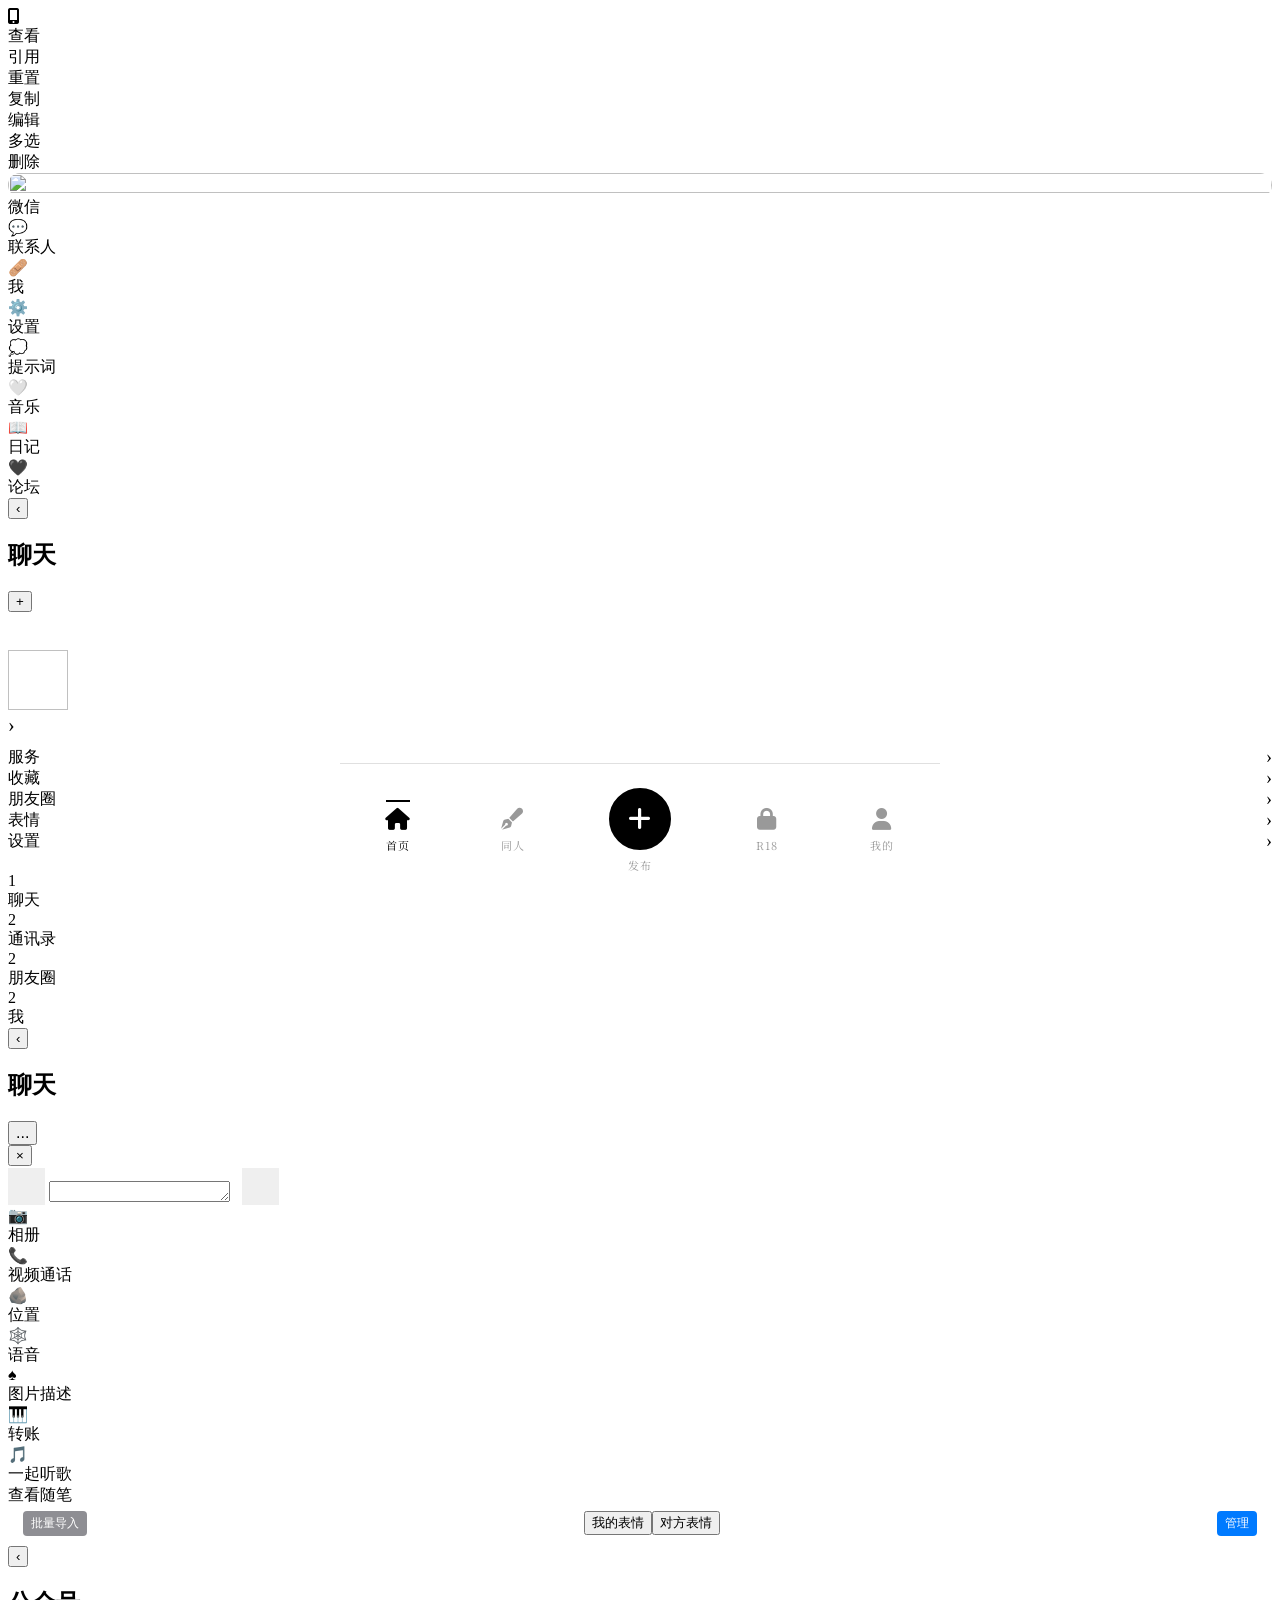
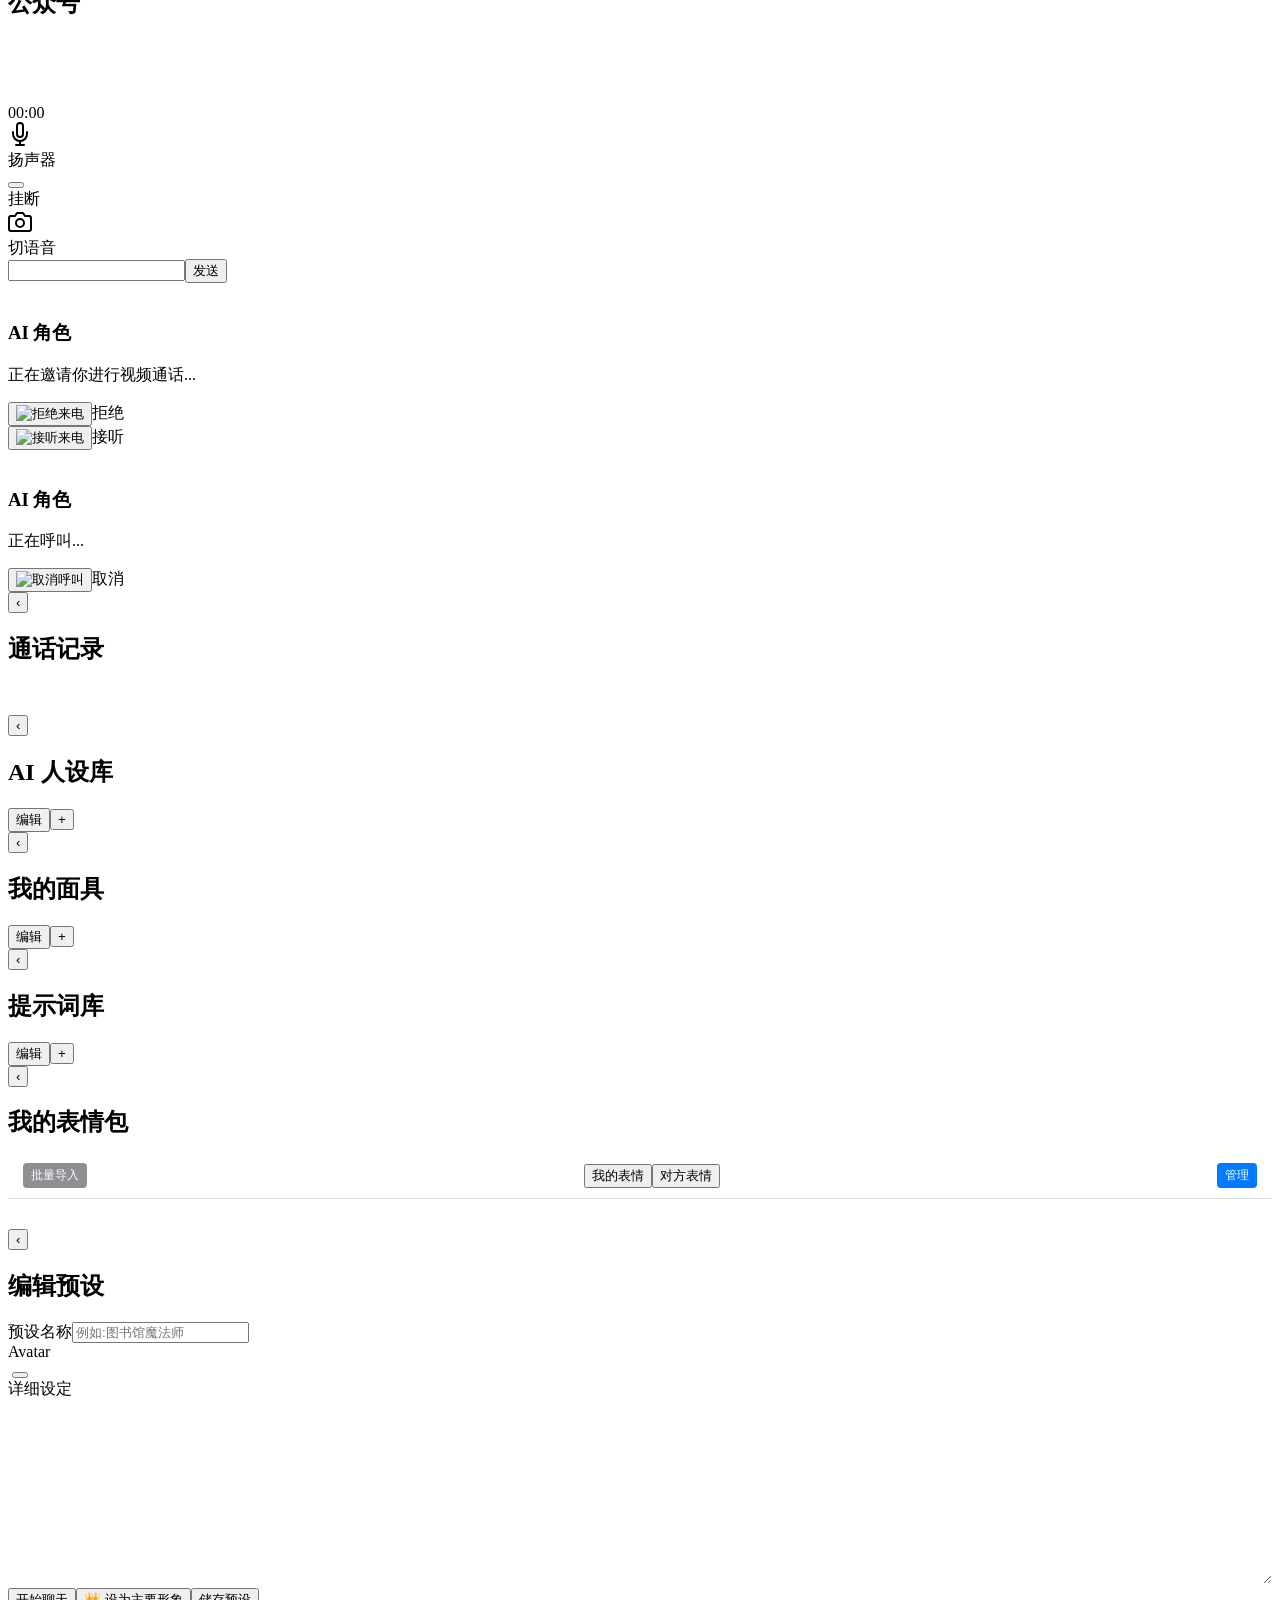
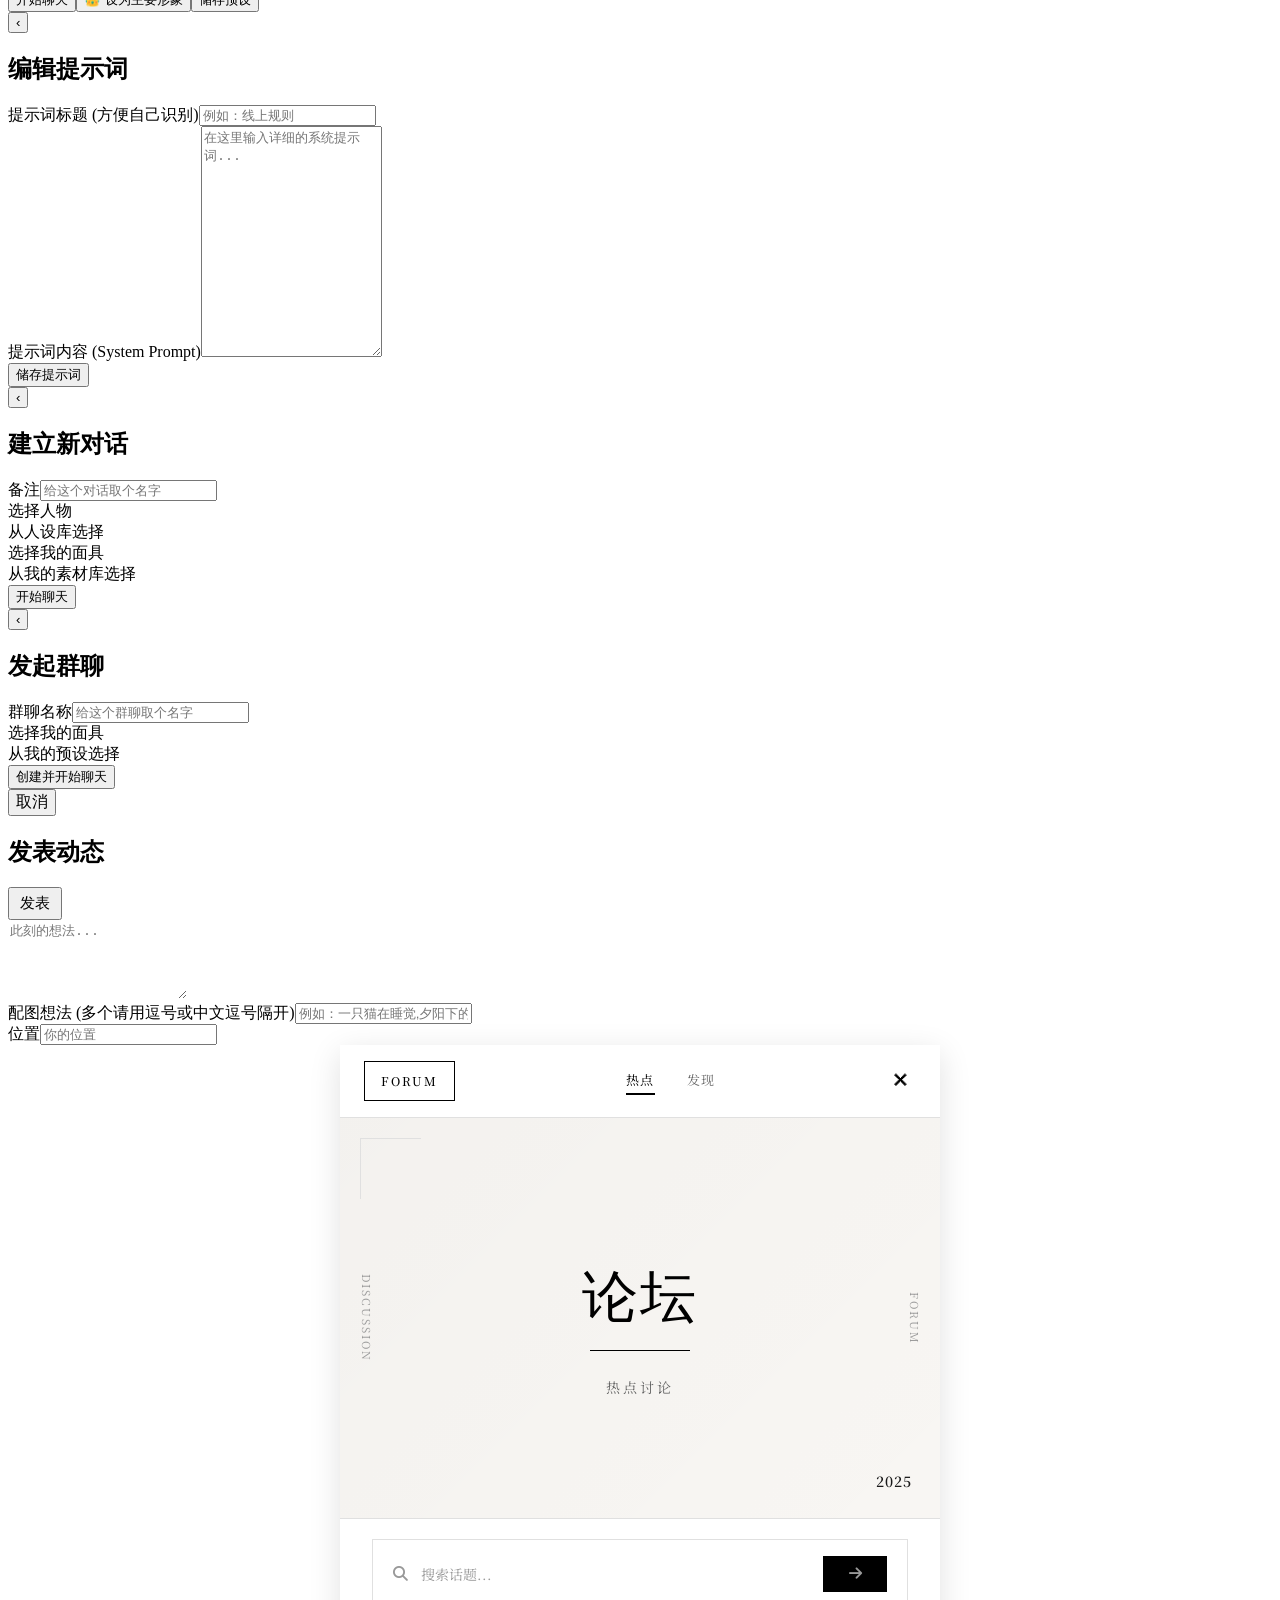
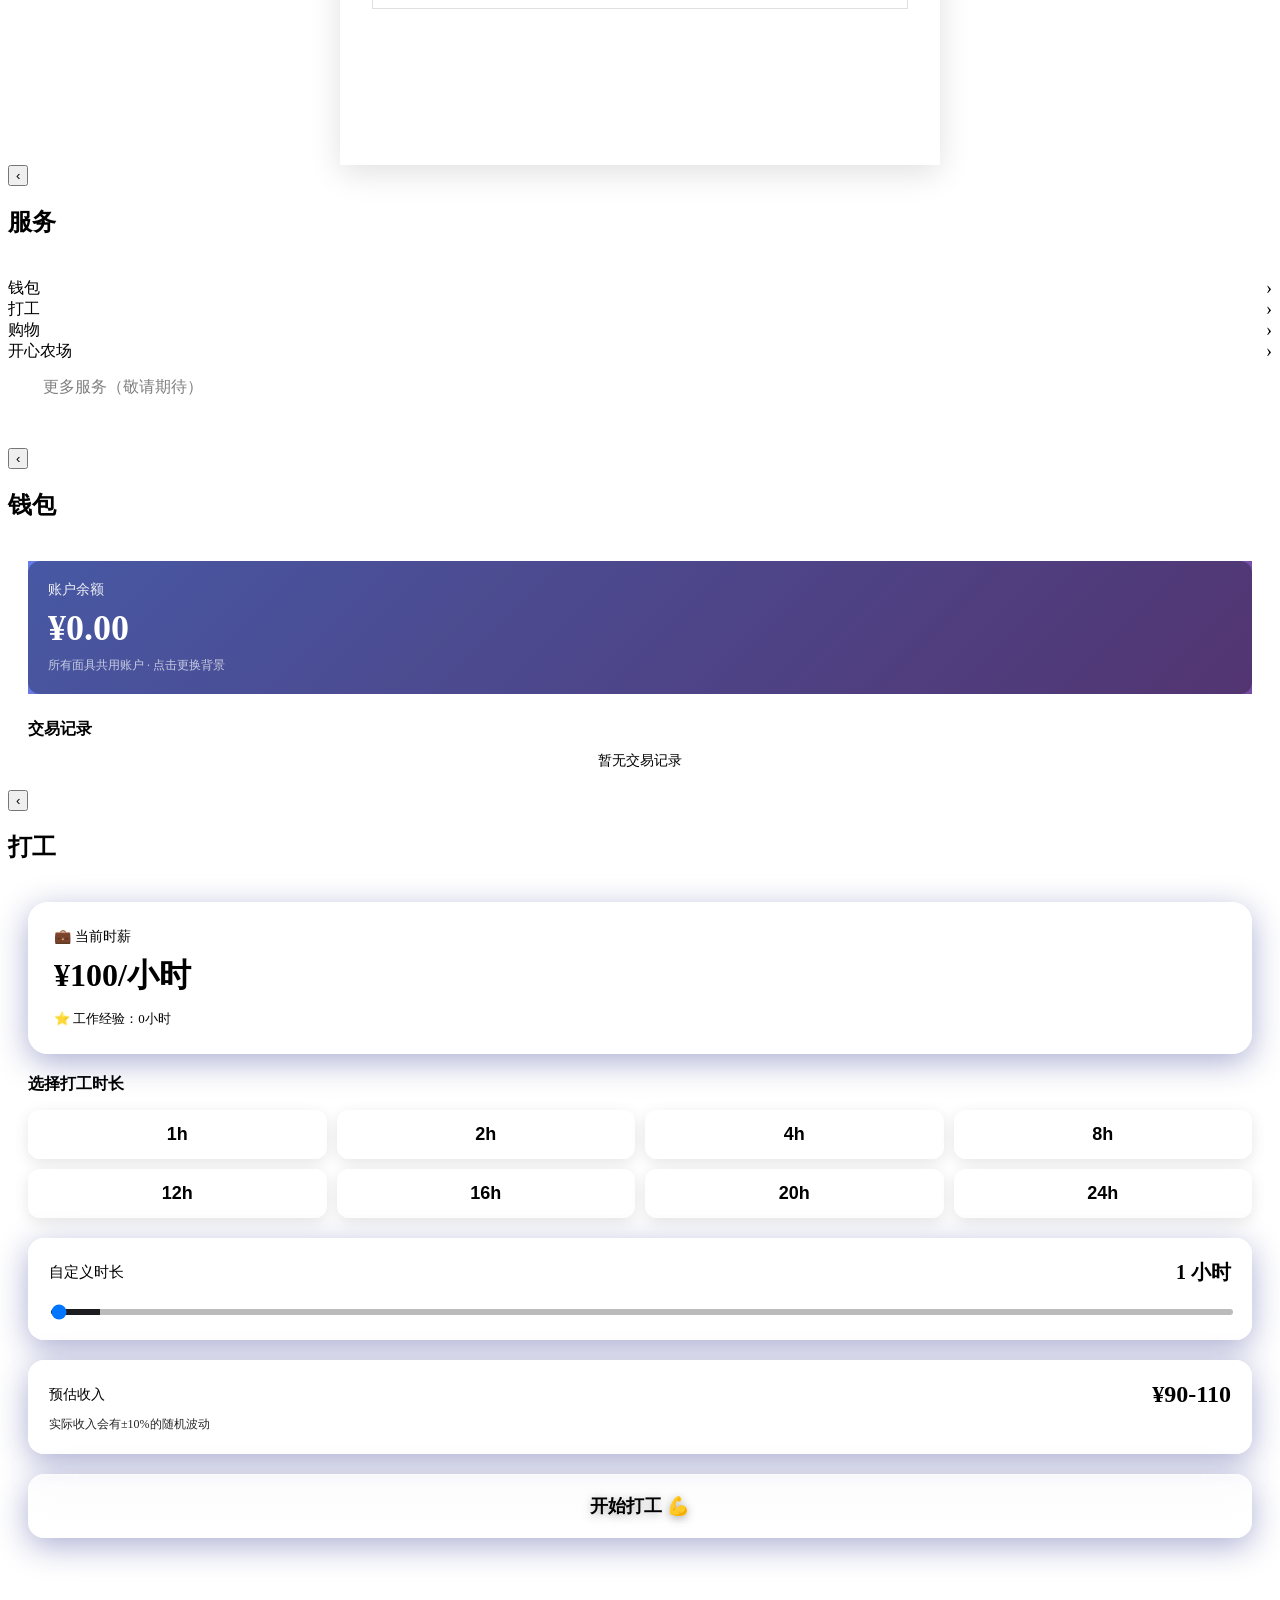
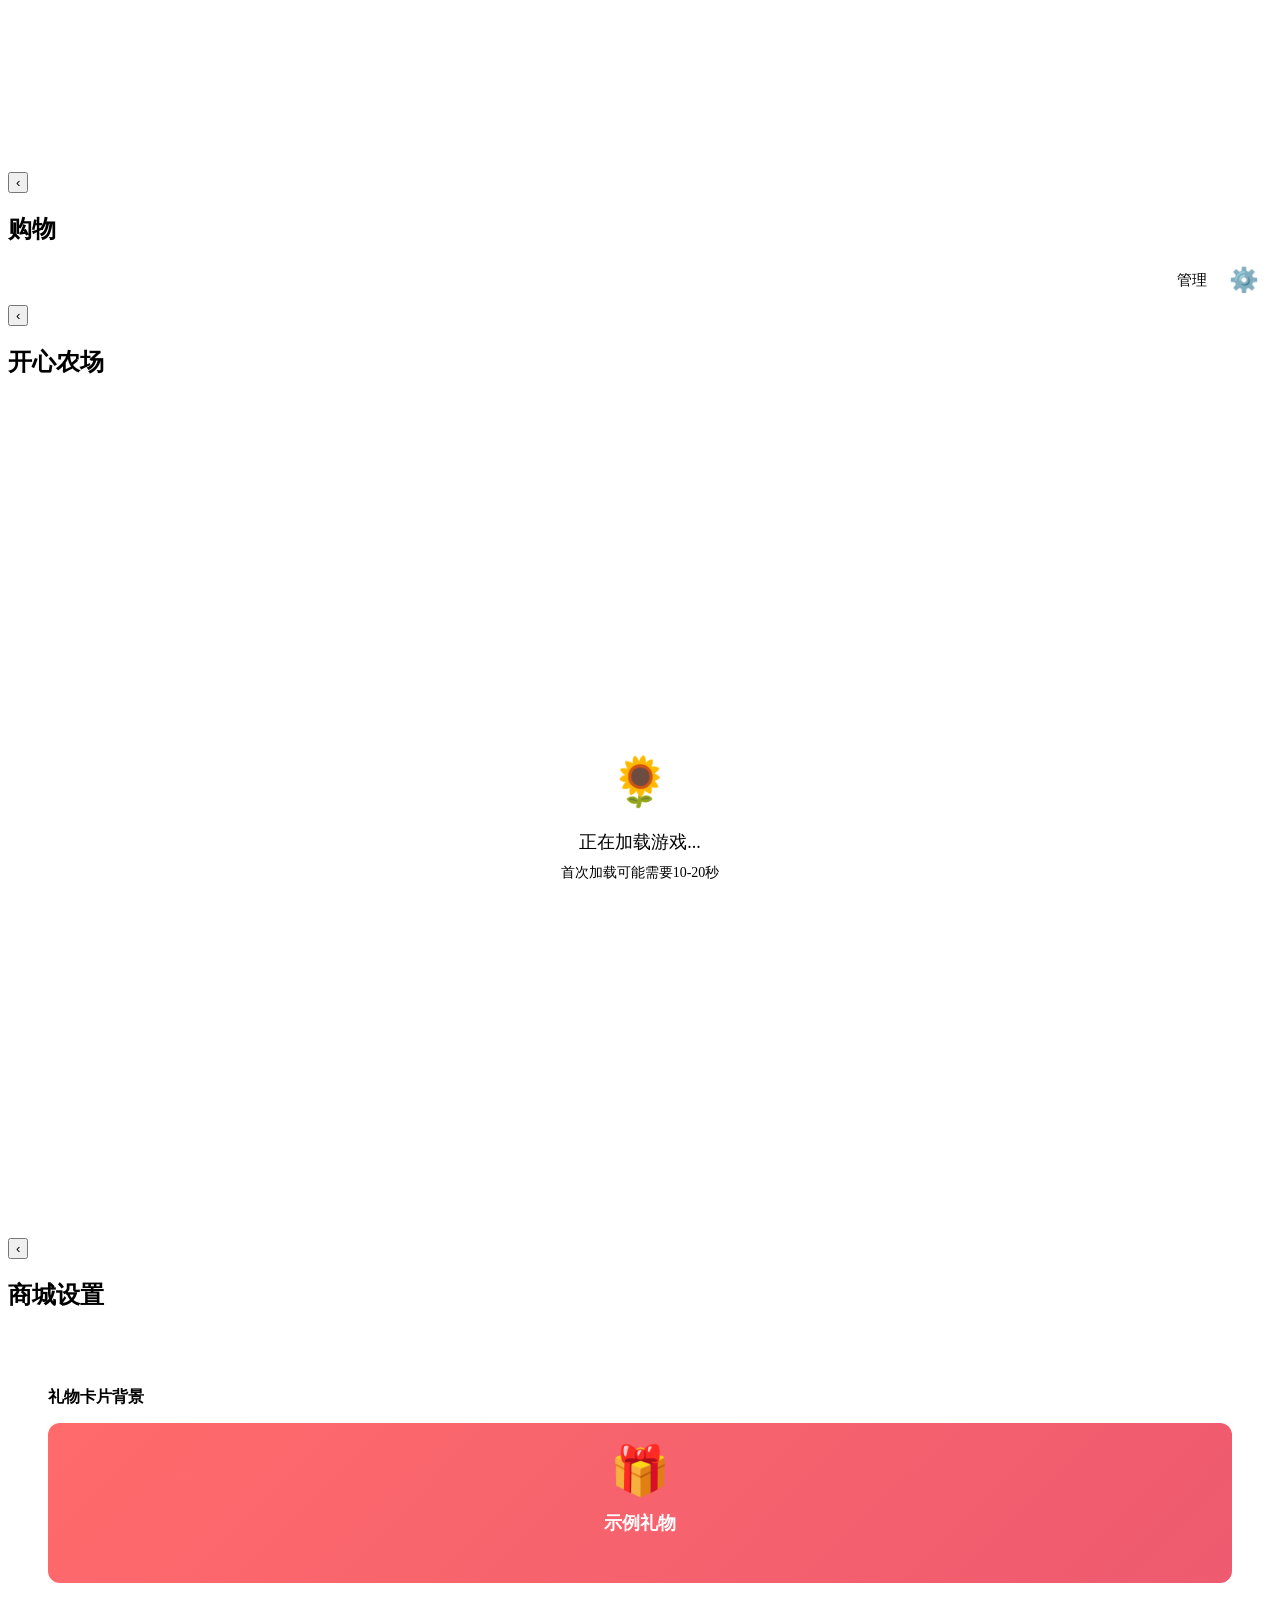
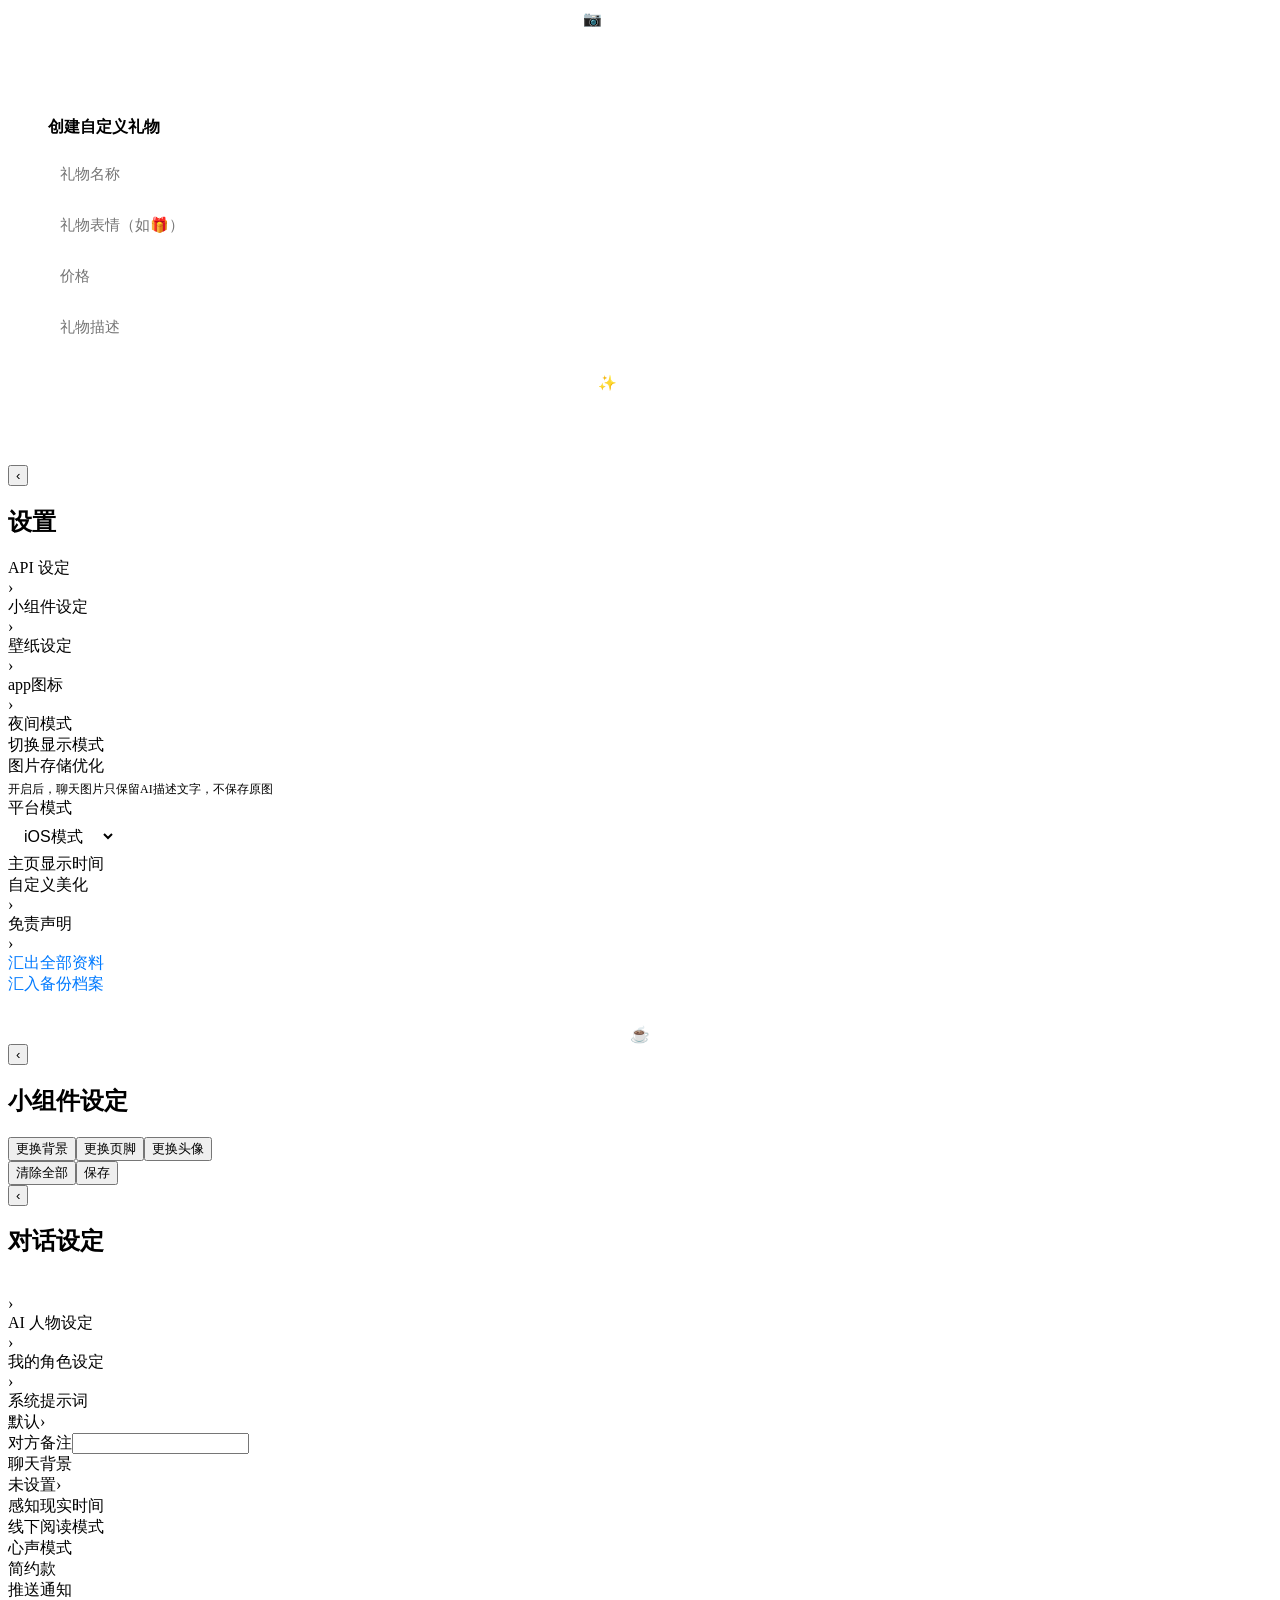
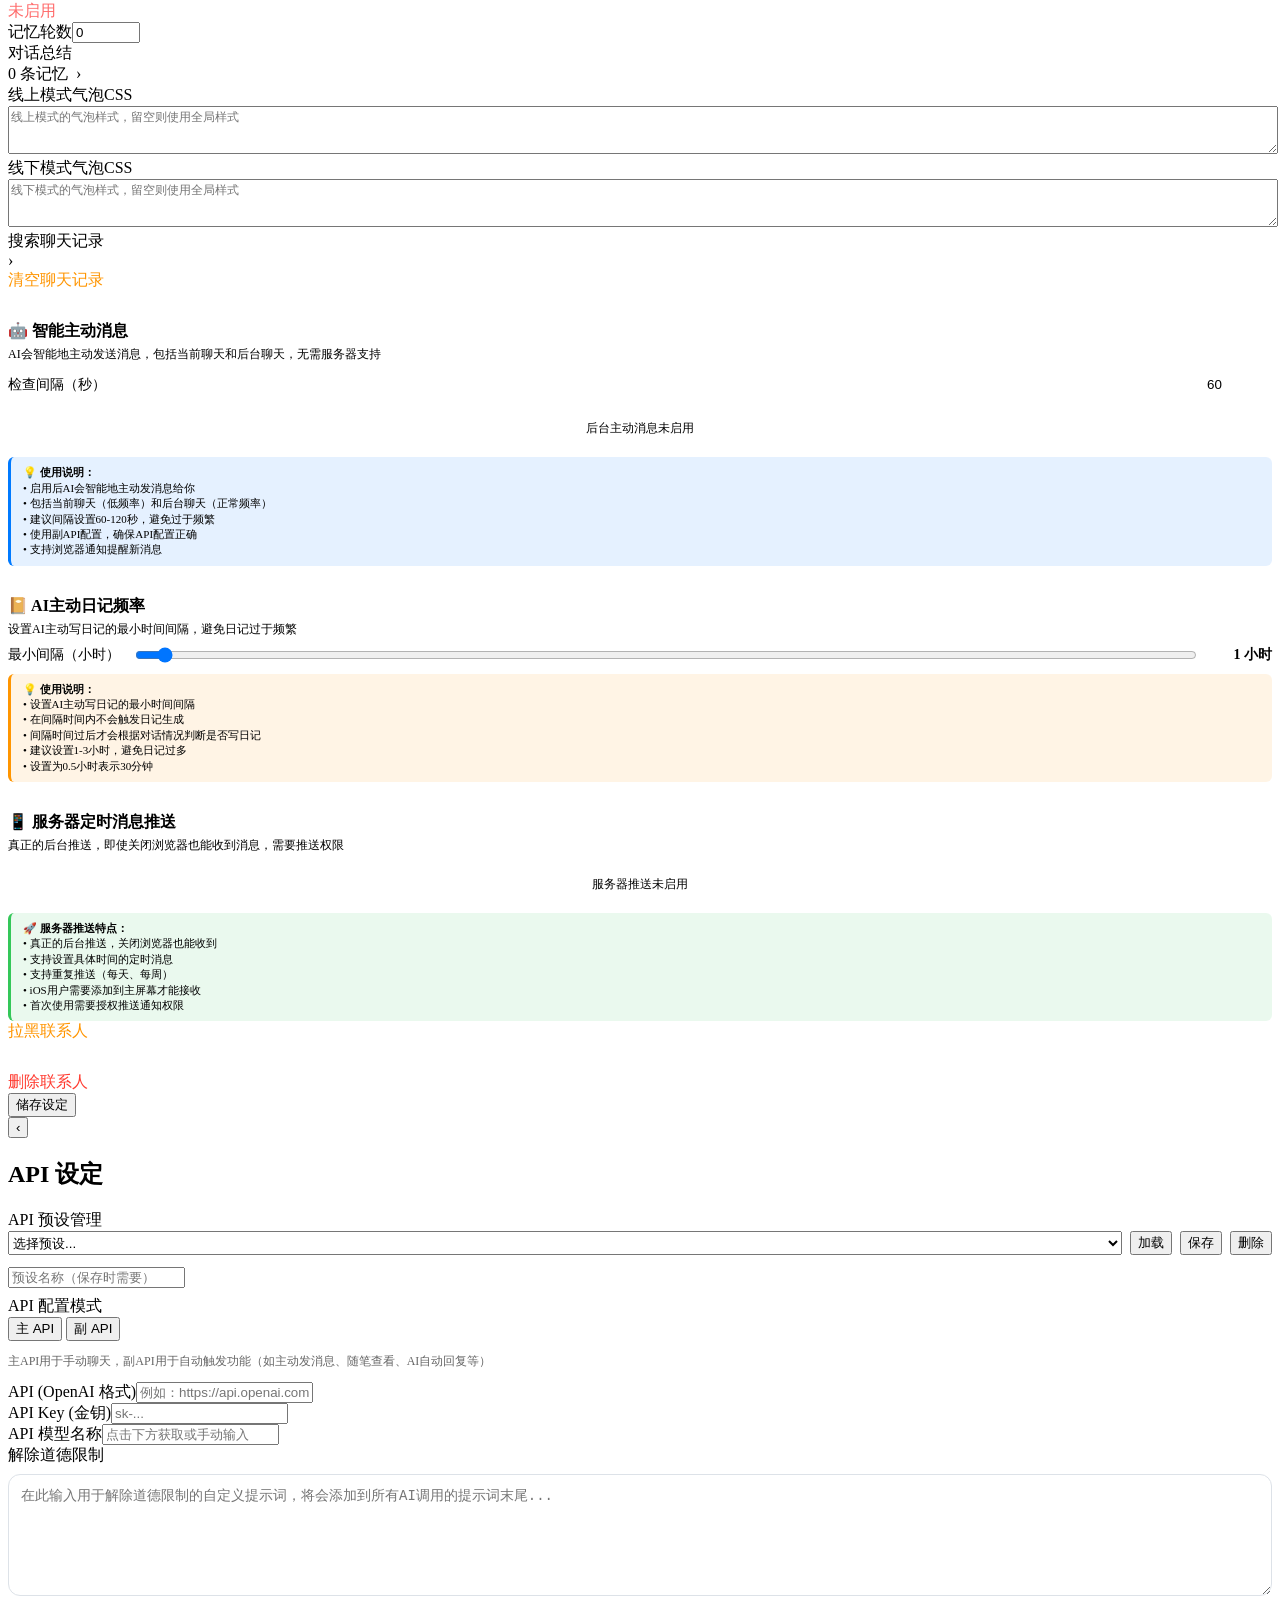
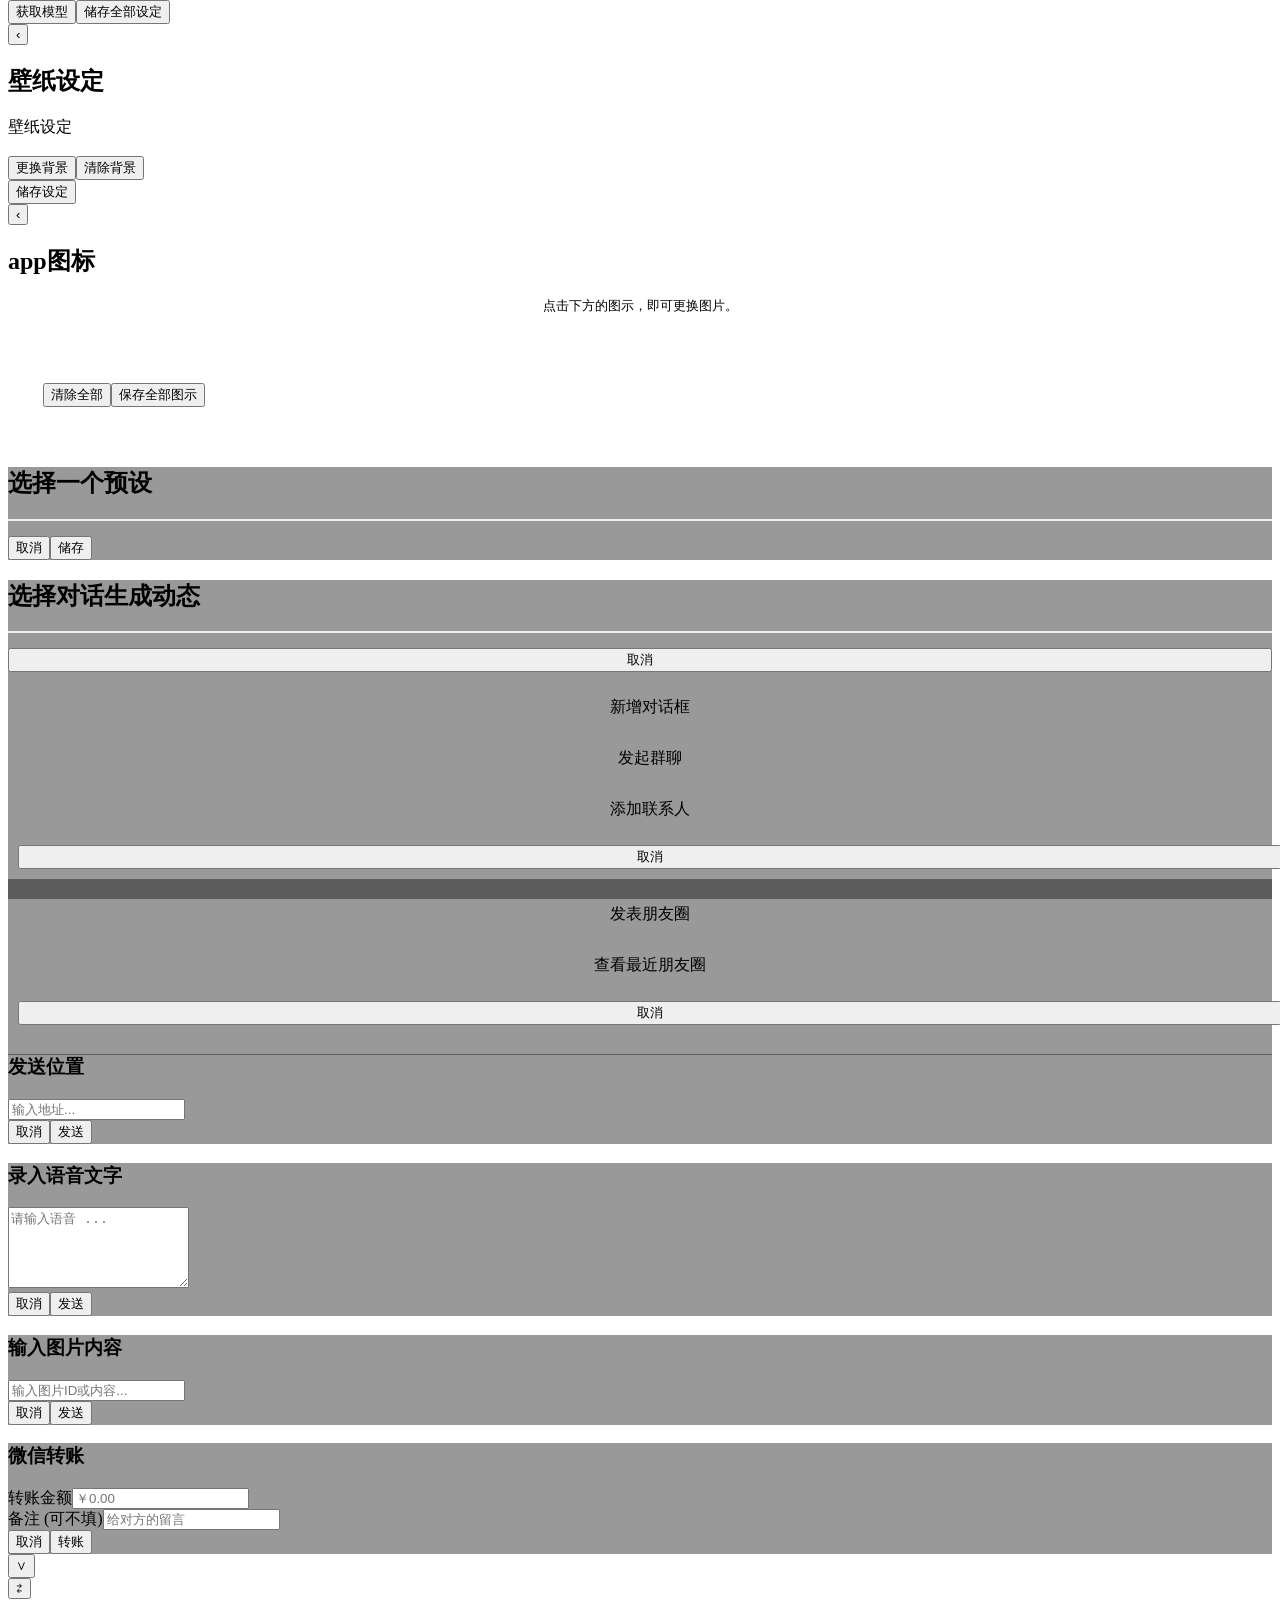
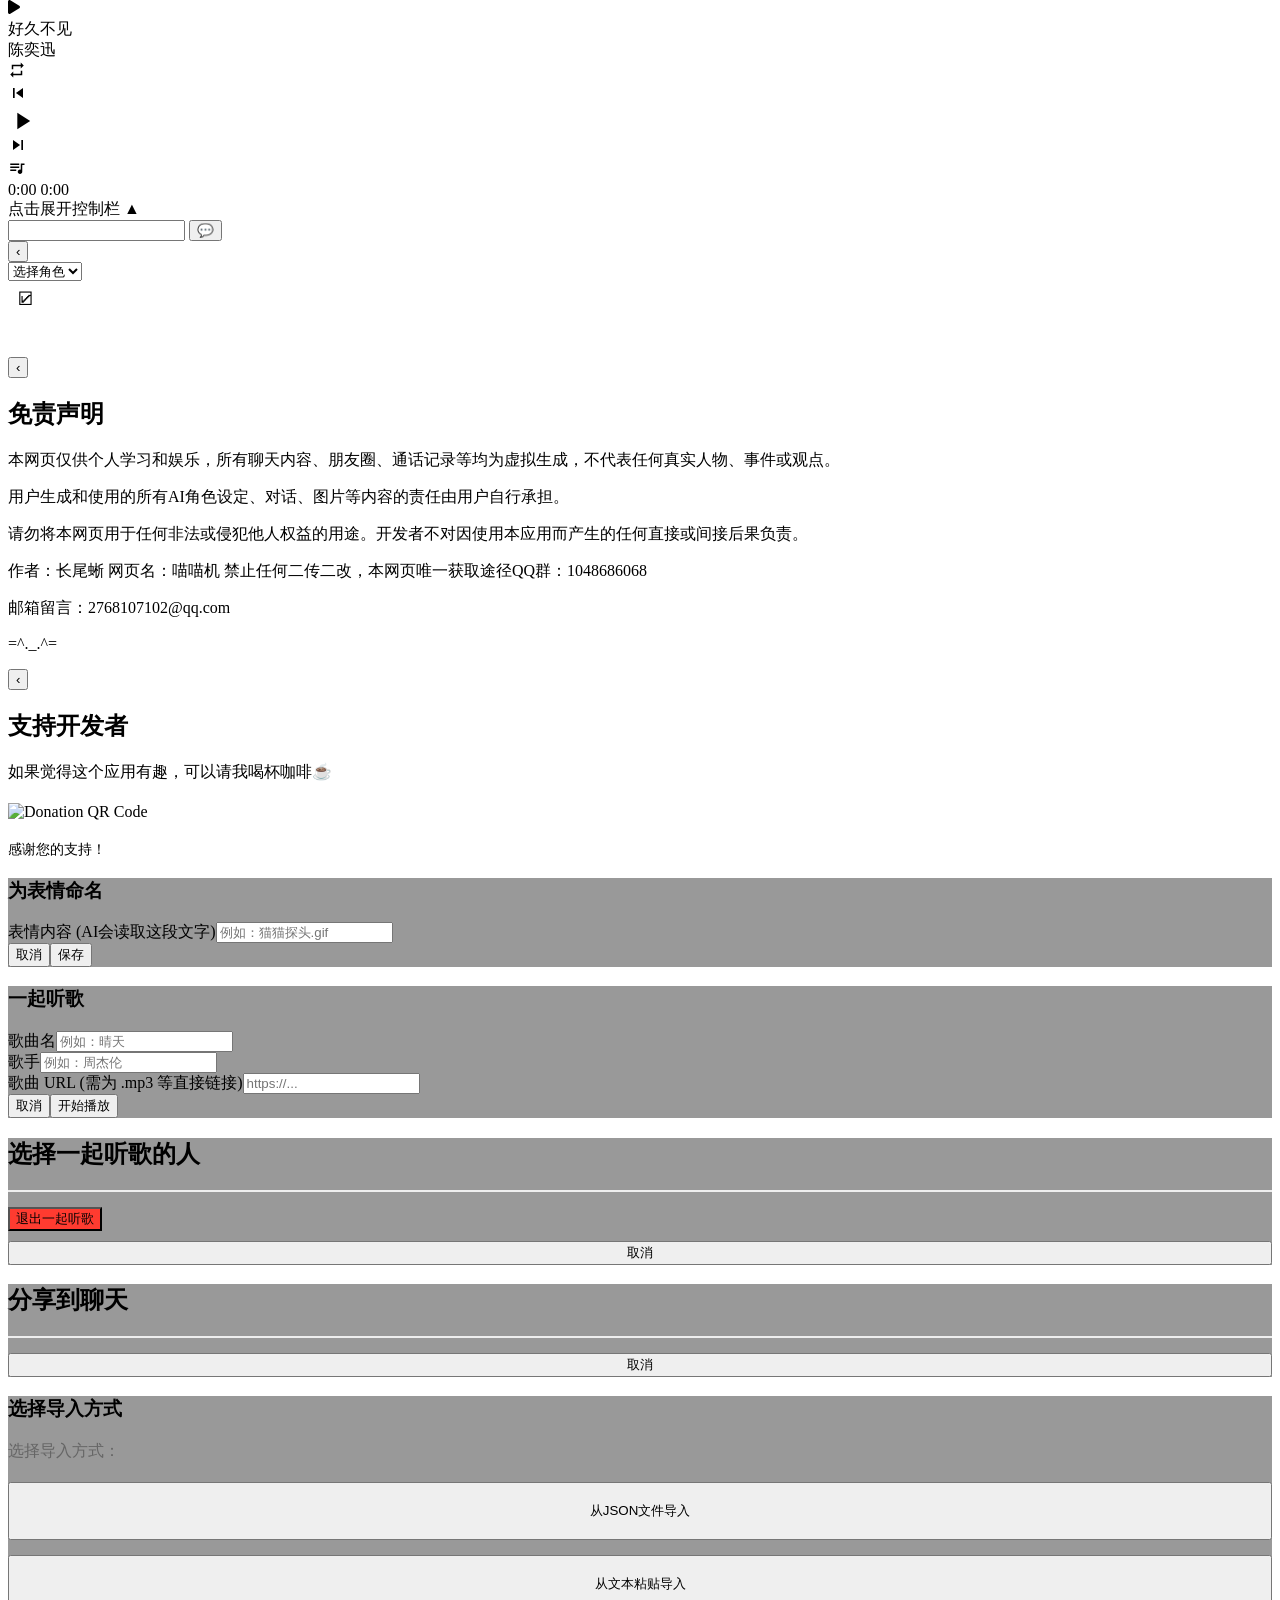
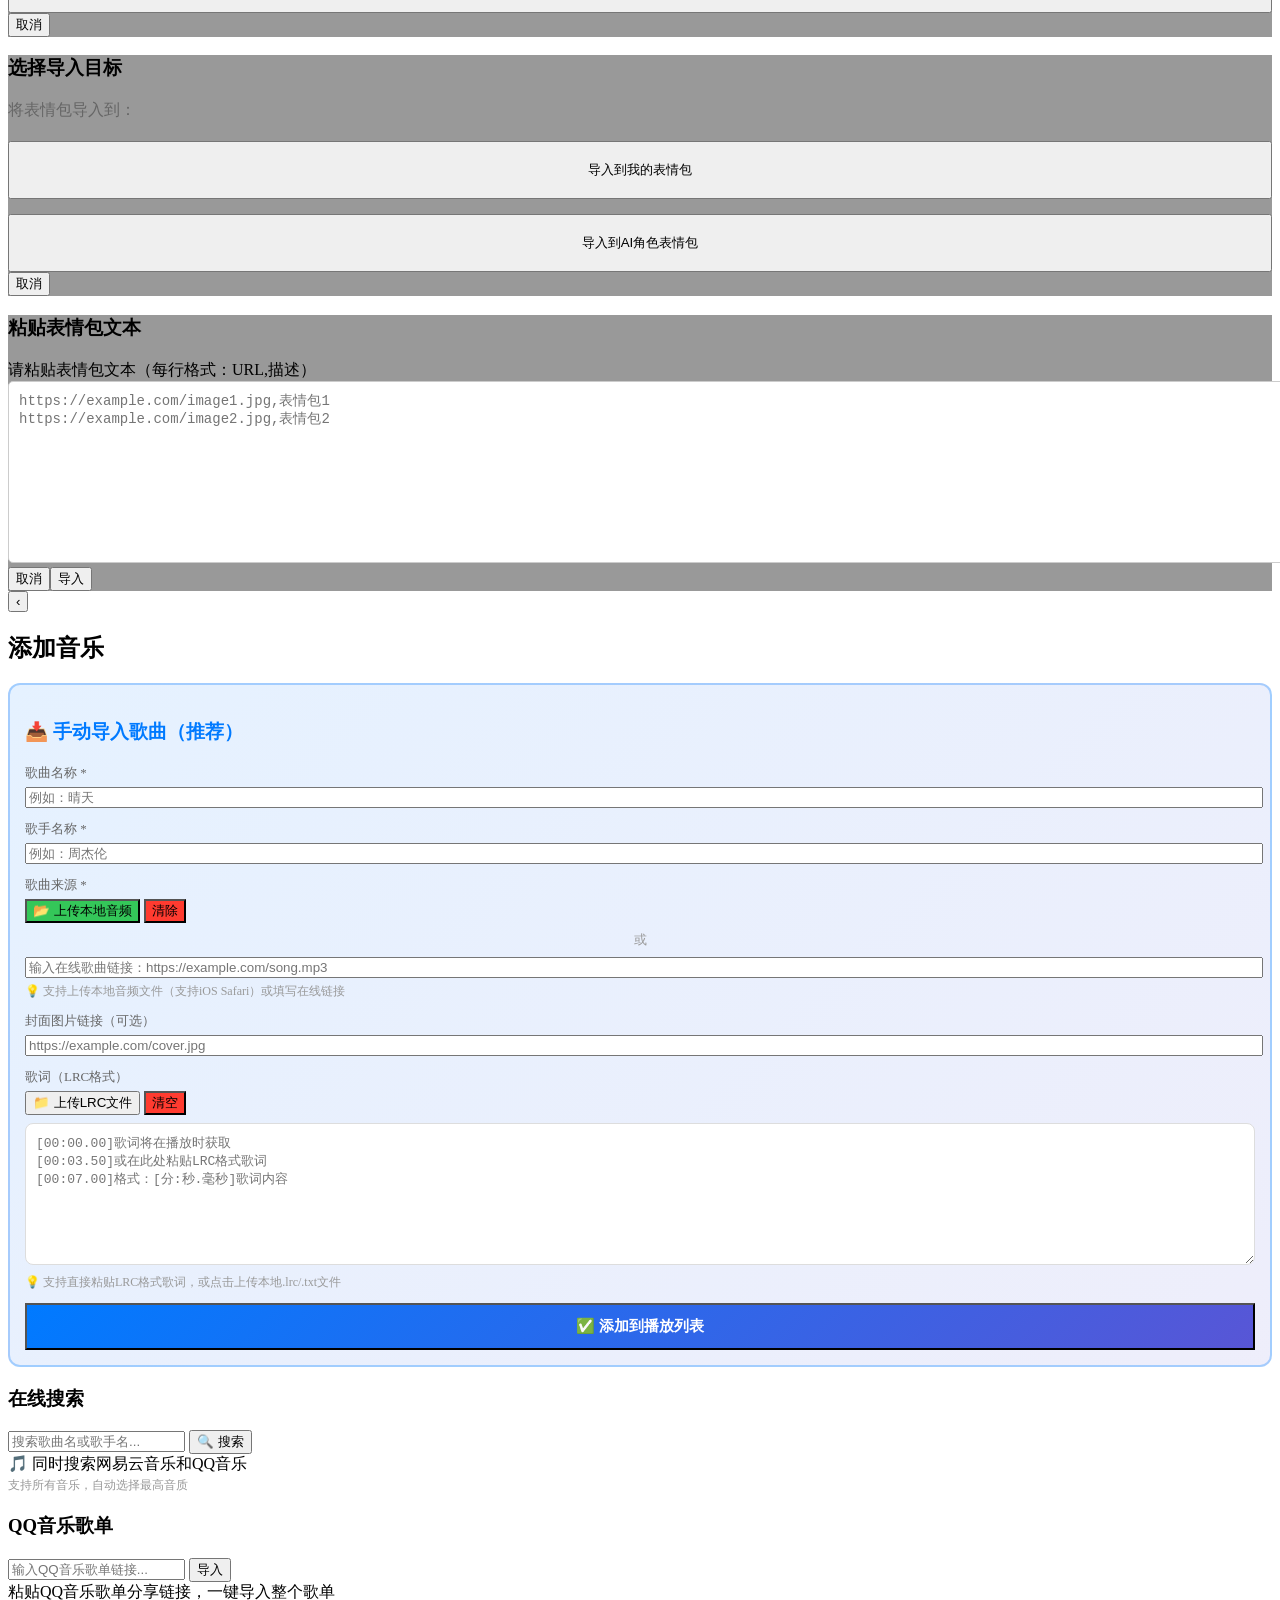
==== commit e0e861c7: "feat: optimize image storage with compression and toggle" ====
--- a/index.html
+++ b/index.html
@@ -714,7 +714,117 @@
                 </div>
             </div>
         </div>
-        <div id="settings-hub-screen" class="screen"><header class="app-header"><button id="settings-hub-back-btn" class="back-btn">‹</button><h2>设置</h2></header><div class="settings-page-content"><div class="settings-section"><div id="settings-hub-api-btn" class="settings-item"><span class="item-label">API 设定</span><div class="item-value-container"><span class="disclosure-indicator">›</span></div></div></div><div class="settings-section"><div id="settings-hub-widget-btn" class="settings-item"><span class="item-label">小组件设定</span><div class="item-value-container"><span class="disclosure-indicator">›</span></div></div><div id="settings-hub-wallpaper-btn" class="settings-item"><span class="item-label">壁纸设定</span><div class="item-value-container"><span class="disclosure-indicator">›</span></div></div><div id="settings-hub-icon-btn" class="settings-item"><span class="item-label">app图标</span><div class="item-value-container"><span class="disclosure-indicator">›</span></div></div></div><div class="settings-section"><div class="settings-item"><span class="item-label">夜间模式</span><div id="settings-hub-dark-mode-toggle" class="toggle-switch"><div class="toggle-knob"></div></div></div><div class="settings-item"><span class="item-label">切换显示模式</span><div id="display-mode-toggle" class="toggle-switch"><div class="toggle-knob"></div></div></div><div class="settings-item"><span class="item-label">平台模式</span><div class="item-value-container"><select id="platform-mode-select" style="background: var(--input-bg); border: 1px solid var(--input-border); border-radius: 8px; padding: 8px 12px; color: var(--primary-text); font-size: 16px;"><option value="ios">iOS模式</option><option value="android">安卓模式</option></select></div></div><div class="settings-item"><span class="item-label">主页显示时间</span><div id="home-time-display-toggle" class="toggle-switch"><div class="toggle-knob"></div></div></div><div class="settings-item" id="home-time-size-setting" style="display: none;"><label for="home-time-size-slider" class="item-label">时间显示大小: <span id="time-size-value">100%</span></label><input type="range" id="home-time-size-slider" min="70" max="150" step="10" value="100" style="width: 100%; margin-top: 8px;"></div><div class="settings-section"><div id="settings-hub-beautify-btn" class="settings-item"><span class="item-label">自定义美化</span><div class="item-value-container"><span class="disclosure-indicator">›</span></div></div></div></div><div class="settings-section"><div id="settings-hub-disclaimer-btn" class="settings-item"><span class="item-label">免责声明</span><div class="item-value-container"><span class="disclosure-indicator">›</span></div></div></div><div class="settings-section"><div id="export-data-btn" class="settings-item" style="cursor: pointer;"><span class="item-label" style="color: #007aff;">汇出全部资料</span></div><div id="import-data-btn" class="settings-item" style="cursor: pointer;"><span class="item-label" style="color: #007aff;">汇入备份档案</span></div></div><div id="donation-btn" style="text-align: center; margin-top: 30px; cursor: pointer;"><span>☕️ </span></div><input type="file" id="import-file-input" accept=".json,.txt" style="display: none;"></div></div>
+        <div id="settings-hub-screen" class="screen">
+    <header class="app-header">
+        <button id="settings-hub-back-btn" class="back-btn">‹</button>
+        <h2>设置</h2>
+    </header>
+    <div class="settings-page-content">
+        <div class="settings-section">
+            <div id="settings-hub-api-btn" class="settings-item">
+                <span class="item-label">API 设定</span>
+                <div class="item-value-container">
+                    <span class="disclosure-indicator">›</span>
+                </div>
+            </div>
+        </div>
+        <div class="settings-section">
+            <div id="settings-hub-widget-btn" class="settings-item">
+                <span class="item-label">小组件设定</span>
+                <div class="item-value-container">
+                    <span class="disclosure-indicator">›</span>
+                </div>
+            </div>
+            <div id="settings-hub-wallpaper-btn" class="settings-item">
+                <span class="item-label">壁纸设定</span>
+                <div class="item-value-container">
+                    <span class="disclosure-indicator">›</span>
+                </div>
+            </div>
+            <div id="settings-hub-icon-btn" class="settings-item">
+                <span class="item-label">app图标</span>
+                <div class="item-value-container">
+                    <span class="disclosure-indicator">›</span>
+                </div>
+            </div>
+        </div>
+        <div class="settings-section">
+            <div class="settings-item">
+                <span class="item-label">夜间模式</span>
+                <div id="settings-hub-dark-mode-toggle" class="toggle-switch">
+                    <div class="toggle-knob"></div>
+                </div>
+            </div>
+            <div class="settings-item">
+                <span class="item-label">切换显示模式</span>
+                <div id="display-mode-toggle" class="toggle-switch">
+                    <div class="toggle-knob"></div>
+                </div>
+            </div>
+            <!-- 新增：图片存储优化开关 -->
+            <div class="settings-item" style="flex-direction: column; align-items: flex-start; gap: 8px;">
+                <div style="display: flex; justify-content: space-between; align-items: center; width: 100%;">
+                    <div>
+                        <span class="item-label">图片存储优化</span>
+                        <p style="font-size: 12px; color: var(--text-secondary); margin: 4px 0 0 0;">
+                            开启后，聊天图片只保留AI描述文字，不保存原图
+                        </p>
+                    </div>
+                    <div id="image-storage-optimization-toggle" class="toggle-switch">
+                        <div class="toggle-knob"></div>
+                    </div>
+                </div>
+            </div>
+            <div class="settings-item">
+                <span class="item-label">平台模式</span>
+                <div class="item-value-container">
+                    <select id="platform-mode-select" style="background: var(--input-bg); border: 1px solid var(--input-border); border-radius: 8px; padding: 8px 12px; color: var(--primary-text); font-size: 16px;">
+                        <option value="ios">iOS模式</option>
+                        <option value="android">安卓模式</option>
+                    </select>
+                </div>
+            </div>
+            <div class="settings-item">
+                <span class="item-label">主页显示时间</span>
+                <div id="home-time-display-toggle" class="toggle-switch">
+                    <div class="toggle-knob"></div>
+                </div>
+            </div>
+            <div class="settings-item" id="home-time-size-setting" style="display: none;">
+                <label for="home-time-size-slider" class="item-label">时间显示大小: <span id="time-size-value">100%</span></label>
+                <input type="range" id="home-time-size-slider" min="70" max="150" step="10" value="100" style="width: 100%; margin-top: 8px;">
+            </div>
+            <div class="settings-section">
+                <div id="settings-hub-beautify-btn" class="settings-item">
+                    <span class="item-label">自定义美化</span>
+                    <div class="item-value-container">
+                        <span class="disclosure-indicator">›</span>
+                    </div>
+                </div>
+            </div>
+        </div>
+        <div class="settings-section">
+            <div id="settings-hub-disclaimer-btn" class="settings-item">
+                <span class="item-label">免责声明</span>
+                <div class="item-value-container">
+                    <span class="disclosure-indicator">›</span>
+                </div>
+            </div>
+        </div>
+        <div class="settings-section">
+            <div id="export-data-btn" class="settings-item" style="cursor: pointer;">
+                <span class="item-label" style="color: #007aff;">汇出全部资料</span>
+            </div>
+            <div id="import-data-btn" class="settings-item" style="cursor: pointer;">
+                <span class="item-label" style="color: #007aff;">汇入备份档案</span>
+            </div>
+        </div>
+        <div id="donation-btn" style="text-align: center; margin-top: 30px; cursor: pointer;">
+            <span>☕️ </span>
+        </div>
+        <input type="file" id="import-file-input" accept=".json,.txt" style="display: none;">
+    </div>
+</div>
         <div id="widget-settings-screen" class="screen"><header class="app-header" style="background-color: transparent; border-bottom: none; z-index: 10;"><button id="widget-settings-back-btn" class="back-btn" style="color: #000000;">‹</button><h2 style="color: #000000;">小组件设定</h2></header><div class="widget-settings-content"><div id="widget-preview-container"><div id="widget-preview-bg" class="new-widget-part"></div><div id="widget-preview-footer" class="new-widget-part"></div><div id="widget-preview-avatar" class="new-widget-part"></div></div><div id="widget-actions-container"><button id="change-widget-bg-btn" class="upload-btn">更换背景</button><button id="change-widget-footer-btn" class="upload-btn">更换页脚</button><button id="change-widget-avatar-btn" class="upload-btn">更换头像</button></div></div><div style="display: none;"><input type="file" id="widget-bg-upload-input" accept="image/*"><input type="file" id="widget-footer-upload-input" accept="image/*"><input type="file" id="widget-avatar-upload-input" accept="image/*"></div><div class="settings-actions"><button id="clear-all-widget-btn" class="action-btn-secondary">清除全部</button><button id="save-widget-settings-btn" class="save-btn">保存</button></div></div>
         <div id="chat-settings-screen" class="screen"><header class="app-header"><button id="chat-settings-back-btn" class="back-btn">‹</button><h2>对话设定</h2></header><div class="settings-page-content"><div class="settings-section"><div class="settings-item" id="settings-profile-item"><div class="item-value-container" style="gap: 15px;"><img id="settings-main-avatar" class="settings-profile-avatar" src=""><span id="settings-main-name" class="settings-profile-name"></span></div><span class="disclosure-indicator">›</span></div></div><div class="settings-section"><div id="select-ai-persona-btn" class="settings-item"><span class="item-label">AI 人物设定</span><div class="item-value-container"><span id="chat-ai-persona-selection-text"></span><span class="disclosure-indicator">›</span></div></div><div id="select-my-persona-btn" class="settings-item"><span class="item-label">我的角色设定</span><div class="item-value-container"><span id="chat-my-persona-selection-text"></span><span class="disclosure-indicator">›</span></div></div><div id="select-prompt-btn" class="settings-item"><span class="item-label">系统提示词</span><div class="item-value-container"><span id="chat-prompt-selection-text" class="placeholder">默认</span><span class="disclosure-indicator">›</span></div></div></div><div class="settings-section"><div class="settings-item"><label for="chat-name-input" class="item-label">对方备注</label><input type="text" id="chat-name-input"></div><div id="trigger-chat-wallpaper-upload" class="settings-item"><span class="item-label">聊天背景</span><div class="item-value-container"><span id="chat-wallpaper-status">未设置</span><span class="disclosure-indicator">›</span></div></div></div><div class="settings-section"><div class="settings-item"><span class="item-label">感知现实时间</span><div id="time-awareness-toggle" class="toggle-switch"><div class="toggle-knob"></div></div></div><div class="settings-item"><span class="item-label">线下阅读模式</span><div id="offline-mode-toggle" class="toggle-switch"><div class="toggle-knob"></div></div></div><div class="settings-item"><span class="item-label">心声模式</span><div class="item-value-container"><span id="heart-voice-mode-text" style="color: var(--text-secondary); margin-right: 8px;">简约款</span><div id="heart-voice-mode-toggle" class="toggle-switch"><div class="toggle-knob"></div></div></div></div><div class="settings-item"><span class="item-label">推送通知</span><div class="item-value-container"><span id="push-status-text" style="color: #ff6b6b;">未启用</span><div id="push-notification-toggle" class="toggle-switch"><div class="toggle-knob"></div></div></div></div><div class="settings-item"><label for="chat-memory-rounds-input" class="item-label">记忆轮数</label><input type="number" id="chat-memory-rounds-input" min="0" value="0" style="width: 60px;"></div><div class="settings-item" id="open-summary-modal-btn"><span class="item-label">对话总结</span><div class="item-value-container"><span id="summary-count-text" style="color: var(--text-secondary); margin-right: 8px;">0 条记忆</span><span class="disclosure-indicator">›</span></div></div></div><div class="settings-section"><div class="settings-item"><label for="chat-bubble-css-online" class="item-label">线上模式气泡CSS</label><textarea id="chat-bubble-css-online" rows="3" placeholder="线上模式的气泡样式，留空则使用全局样式" style="width: 100%; font-size: 12px; font-family: monospace;"></textarea></div><div class="settings-item"><label for="chat-bubble-css-offline" class="item-label">线下模式气泡CSS</label><textarea id="chat-bubble-css-offline" rows="3" placeholder="线下模式的气泡样式，留空则使用全局样式" style="width: 100%; font-size: 12px; font-family: monospace;"></textarea></div></div><div class="settings-section"><div class="settings-item" id="search-chat-history-btn"><span class="item-label">搜索聊天记录</span><div class="item-value-container"><span class="disclosure-indicator">›</span></div></div><div class="settings-item" id="clear-chat-history-btn"><span class="item-label" style="color: #ff9500; text-align: center; width: 100%;">清空聊天记录</span></div></div><div class="settings-section" style="border-top: 1px solid var(--divider-color); padding-top: 15px; margin-top: 15px;"><div class="settings-item" style="flex-direction: column; align-items: flex-start; gap: 12px;"><div style="display: flex; justify-content: space-between; align-items: center; width: 100%;" onclick="event.stopPropagation();"><div style="pointer-events: none;"><span class="item-label" style="font-size: 16px; font-weight: 600;">🤖 智能主动消息</span><p style="font-size: 12px; color: var(--text-secondary); margin: 4px 0 0 0;">AI会智能地主动发送消息，包括当前聊天和后台聊天，无需服务器支持</p></div><div id="chat-background-activity-toggle" class="toggle-switch"><div class="toggle-knob"></div></div></div><div style="display: flex; justify-content: space-between; align-items: center; width: 100%; margin-top: 8px;"><span style="font-size: 14px; color: var(--text-secondary);">检查间隔（秒）</span><input type="number" id="chat-background-interval-input" min="30" max="300" value="60" style="width: 80px; padding: 6px 10px; border: 1px solid var(--input-border); border-radius: 6px; text-align: center; background: var(--input-bg); color: var(--primary-text);"></div><div id="chat-background-activity-status" style="margin-top: 12px; padding: 10px; border-radius: 8px; font-size: 12px; text-align: center; background-color: var(--secondary-bg); border: 1px solid var(--divider-color);"><span id="chat-background-status-text">后台主动消息未启用</span></div><div style="margin-top: 10px; padding: 8px 12px; background-color: rgba(0, 122, 255, 0.1); border-radius: 6px; border-left: 3px solid #007aff;"><p style="font-size: 11px; color: var(--text-secondary); margin: 0; line-height: 1.4;">💡 <strong>使用说明：</strong><br>• 启用后AI会智能地主动发消息给你<br>• 包括当前聊天（低频率）和后台聊天（正常频率）<br>• 建议间隔设置60-120秒，避免过于频繁<br>• 使用副API配置，确保API配置正确<br>• 支持浏览器通知提醒新消息</p></div></div></div><div class="settings-section" style="border-top: 1px solid var(--divider-color); padding-top: 15px; margin-top: 15px;"><div class="settings-item" style="flex-direction: column; align-items: flex-start; gap: 12px;"><div style="display: flex; justify-content: space-between; align-items: center; width: 100%;"><div><span class="item-label" style="font-size: 16px; font-weight: 600;">📔 AI主动日记频率</span><p style="font-size: 12px; color: var(--text-secondary); margin: 4px 0 0 0;">设置AI主动写日记的最小时间间隔，避免日记过于频繁</p></div></div><div style="display: flex; justify-content: space-between; align-items: center; width: 100%; margin-top: 8px;"><span style="font-size: 14px; color: var(--text-secondary);">最小间隔（小时）</span><input type="range" id="diary-interval-slider" min="0.5" max="24" step="0.5" value="1" style="flex: 1; margin: 0 15px;"><span id="diary-interval-display" style="font-size: 14px; font-weight: 600; color: var(--primary-text); min-width: 60px; text-align: right;">1 小时</span></div><div style="margin-top: 10px; padding: 8px 12px; background-color: rgba(255, 149, 0, 0.1); border-radius: 6px; border-left: 3px solid #ff9500;"><p style="font-size: 11px; color: var(--text-secondary); margin: 0; line-height: 1.4;">💡 <strong>使用说明：</strong><br>• 设置AI主动写日记的最小时间间隔<br>• 在间隔时间内不会触发日记生成<br>• 间隔时间过后才会根据对话情况判断是否写日记<br>• 建议设置1-3小时，避免日记过多<br>• 设置为0.5小时表示30分钟</p></div></div></div><div class="settings-section" style="border-top: 1px solid var(--divider-color); padding-top: 15px; margin-top: 15px;"><div class="settings-item" style="flex-direction: column; align-items: flex-start; gap: 12px;"><div style="display: flex; justify-content: space-between; align-items: center; width: 100%;"><div><span class="item-label" style="font-size: 16px; font-weight: 600;">📱 服务器定时消息推送</span><p style="font-size: 12px; color: var(--text-secondary); margin: 4px 0 0 0;">真正的后台推送，即使关闭浏览器也能收到消息，需要推送权限</p></div><div id="server-push-toggle" class="toggle-switch" ><div class="toggle-knob"></div></div></div><div id="server-push-status" style="margin-top: 12px; padding: 10px; border-radius: 8px; font-size: 12px; text-align: center; background-color: var(--secondary-bg); border: 1px solid var(--divider-color);"><span id="server-push-status-text">服务器推送未启用</span></div><div style="margin-top: 10px; padding: 8px 12px; background-color: rgba(52, 199, 89, 0.1); border-radius: 6px; border-left: 3px solid #34c759;"><p style="font-size: 11px; color: var(--text-secondary); margin: 0; line-height: 1.4;">🚀 <strong>服务器推送特点：</strong><br>• 真正的后台推送，关闭浏览器也能收到<br>• 支持设置具体时间的定时消息<br>• 支持重复推送（每天、每周）<br>• iOS用户需要添加到主屏幕才能接收<br>• 首次使用需要授权推送通知权限</p></div><div id="schedule-message-section" style="margin-top: 12px; padding: 12px; background-color: var(--input-bg); border-radius: 8px; border: 1px solid var(--input-border); display: none;"><div style="display: flex; justify-content: space-between; align-items: center; margin-bottom: 12px;"><span style="font-size: 14px; font-weight: 500;">设置定时消息</span><span style="font-size: 12px; color: var(--text-secondary); cursor: pointer;" id="open-server-push-schedule-btn">点击设置 ›</span></div><div style="font-size: 11px; color: var(--text-secondary); line-height: 1.3;">设置服务器定时推送消息，即使关闭浏览器也能准时收到通知</div></div></div></div><input type="file" id="chat-wallpaper-upload" accept="image/*" style="display:none;"><div class="settings-section" id="block-contact-section"><div class="settings-item" id="block-contact-btn"><span class="item-label" style="color: #ff9500; text-align: center; width: 100%;">拉黑联系人</span></div></div><div class="settings-section" id="unblock-contact-section" style="display: none;"><div class="settings-item" id="unblock-contact-btn"><span class="item-label" style="color: #34c759; text-align: center; width: 100%;">解除拉黑</span></div></div><div class="settings-section" id="delete-contact-section" style="margin-top: 30px;"><div class="settings-item" id="delete-contact-btn"><span class="item-label" style="color: #ff3b30; text-align: center; width: 100%;">删除联系人</span></div></div></div><div class="settings-actions"><button class="save-btn" id="save-chat-settings-btn">储存设定</button></div></div>
         <div id="api-settings-screen" class="screen"><header class="app-header"><button id="api-settings-back-btn" class="back-btn">‹</button><h2>API 设定</h2></header><div class="settings-page-content">
@@ -1398,10 +1508,17 @@
                         </div>
 
                         <div class="settings-item">
-                            <span class="item-label">精炼阈值</span>
+                            <span class="item-label">启用自动精炼</span>
+                            <div id="enable-auto-refine-toggle" class="toggle-switch">
+                                <div class="toggle-knob"></div>
+                            </div>
+                        </div>
+
+                        <div class="settings-item">
+                            <span class="item-label">精炼阈值（字数）</span>
                             <div style="display: flex; align-items: center; gap: 10px;">
-                                <input type="range" id="refine-threshold-slider" min="500" max="5000" step="100" value="2000" style="flex: 1;">
-                                <span id="refine-threshold-value" style="min-width: 60px; text-align: right;">2000 字</span>
+                                <input type="number" id="refine-threshold-input" min="500" max="10000" step="100" value="2000" style="width: 100px; padding: 5px; border: 1px solid #ddd; border-radius: 4px;">
+                                <span style="font-size: 13px; color: #666;">字</span>
                             </div>
                         </div>
 
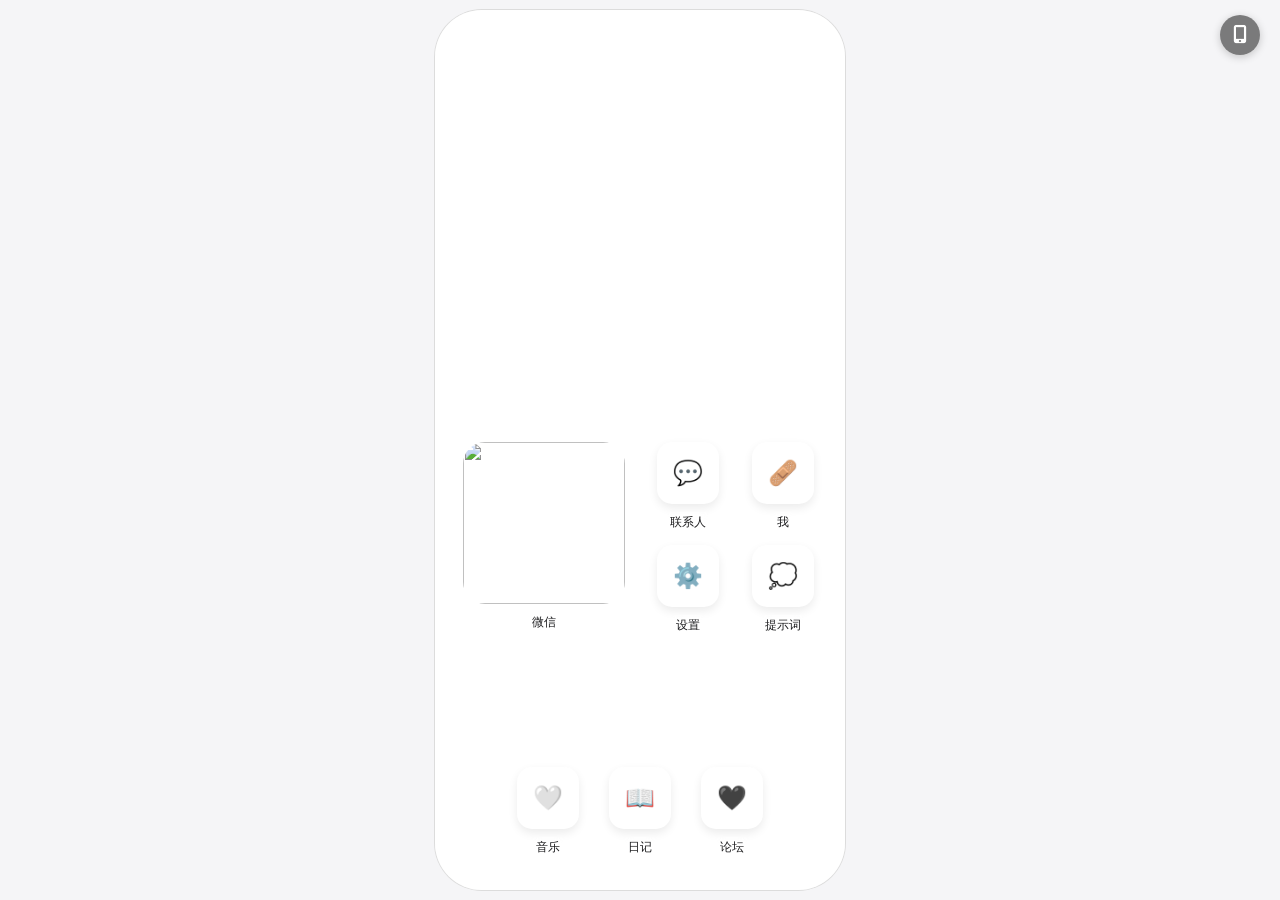
==== commit 7c63390b: "feat: 优化图片存储逻辑，增加表情包自动压缩及数据分析清理功能" ====
--- a/index.html
+++ b/index.html
@@ -774,6 +774,23 @@
                         <div class="toggle-knob"></div>
                     </div>
                 </div>
+                <button id="compress-history-images-btn" style="width: 100%; padding: 10px; background: var(--primary-color); color: white; border: none; border-radius: 8px; font-size: 14px; cursor: pointer; margin-top: 8px;">
+                    数据分析
+                </button>
+                <div style="display: grid; grid-template-columns: 1fr 1fr; gap: 8px; width: 100%; margin-top: 8px;">
+                    <button id="clear-diary-btn" style="padding: 8px; background: #ff6b6b; color: white; border: none; border-radius: 6px; font-size: 13px; cursor: pointer;">
+                        清空日记
+                    </button>
+                    <button id="clear-forum-btn" style="padding: 8px; background: #ff6b6b; color: white; border: none; border-radius: 6px; font-size: 13px; cursor: pointer;">
+                        清空论坛
+                    </button>
+                    <button id="clear-stickers-btn" style="padding: 8px; background: #4CAF50; color: white; border: none; border-radius: 6px; font-size: 13px; cursor: pointer;">
+                        压缩表情包
+                    </button>
+                    <button id="clear-moments-btn" style="padding: 8px; background: #ff6b6b; color: white; border: none; border-radius: 6px; font-size: 13px; cursor: pointer;">
+                        清空朋友圈
+                    </button>
+                </div>
             </div>
             <div class="settings-item">
                 <span class="item-label">平台模式</span>
--- a/styles.css
+++ b/styles.css
@@ -0,0 +1,4887 @@
+
+
+/* --- 全局与根样式 (Global & Root) --- */
+:root { --wechat-green: #07c160; --phone-width: 410px; --phone-height: 880px; --body-bg: #f5f5f7; --phone-bg: #f1f1f1; --header-bg: #f9f9f9; --header-text: #1d1d1f; --app-icon-text: #1d1d1f; --system-message-color: #a5a5a5; --user-bubble-bg: #95ec69; --user-bubble-text: #000000; --ai-bubble-bg: #ffffff; --ai-bubble-text: #1d1d1f; --input-area-bg: #f5f5f7; --input-bg: #ffffff; --input-border: #dcdcdc; --button-primary: #9a9a9a; --button-secondary: #8e8e8e; --button-text: #ffffff; --delete-bg: #000; --bubble-font-size: 17px; --bubble-padding: 8px 14px; --avatar-size: 40px; --message-gap: 10px; --image-url: url('https://tc-new.z.wiki/autoupload/f/g2E4rq2KW7hb1aP6h38mzQOl5k4rWd6ICs9RmUwdtjmyl5f0KlZfm6UsKj-HyTuv/20250918/3LJk/400X708/GIF_20250918214906766.gif/webp'); --work-page-bg: linear-gradient(135deg, #4a5568 0%, #718096 30%, #a0aec0 60%, #cbd5e0 100%); --work-card-text: #1d1d1f; --work-card-text-secondary: #4a4a4a; }
+body.dark-mode, #phone-screen.dark-mode { --body-bg: #1c1c1e; --phone-bg: #000000; --header-bg: #000000; --header-text: #d9d9d9; --app-icon-text: #d9d9d9; --system-message-color: #8a8a8a; --user-bubble-bg: #27b561; --user-bubble-text: #111111; --ai-bubble-bg: #2c2c2e; --ai-bubble-text: #d9d9d9; --input-area-bg: #000000; --input-bg: #2c2c2c; --input-border: #3a3a3c; --button-primary: #07c160; --button-secondary: #3a3a3c; --button-text: #d9d9d9; --delete-bg: #ff3b30; --work-page-bg: linear-gradient(135deg, #1a202c 0%, #2d3748 30%, #4a5568 60%, #718096 100%); --work-card-text: #ffffff; --work-card-text-secondary: #e0e0e0; }
+#phone-screen.bubble-small, #preview-phone-screen-container.bubble-small, #beautify-preview.bubble-small { --bubble-font-size: 14px; --bubble-padding: 6px 10px; --avatar-size: 32px; --message-gap: 8px; }
+        #phone-screen.bubble-large, #preview-phone-screen-container.bubble-large, #beautify-preview.bubble-large { --bubble-font-size: 20px; --bubble-padding: 10px 18px; --avatar-size: 48px; --message-gap: 12px; }
+        
+        /* 开关样式 */
+        .switch .slider:before { position: absolute; content: ""; height: 18px; width: 18px; left: 3px; bottom: 3px; background-color: white; border-radius: 50%; transition: .4s; }
+        .switch input:checked + .slider { background-color: #007aff; }
+        .switch input:checked + .slider:before { transform: translateX(26px); }
+        
+        /* 滑块样式 */
+        input[type="range"] {
+            -webkit-appearance: none;
+            appearance: none;
+        }
+        input[type="range"]::-webkit-slider-thumb {
+            -webkit-appearance: none;
+            appearance: none;
+            width: 24px;
+            height: 24px;
+            border-radius: 50%;
+            background: #34C759;
+            cursor: pointer;
+            box-shadow: 0 2px 8px rgba(52, 199, 89, 0.4);
+            transition: all 0.2s;
+        }
+        input[type="range"]::-webkit-slider-thumb:hover {
+            transform: scale(1.1);
+            box-shadow: 0 4px 12px rgba(52, 199, 89, 0.6);
+        }
+        input[type="range"]::-moz-range-thumb {
+            width: 24px;
+            height: 24px;
+            border-radius: 50%;
+            background: #34C759;
+            cursor: pointer;
+            border: none;
+            box-shadow: 0 2px 8px rgba(52, 199, 89, 0.4);
+            transition: all 0.2s;
+        }
+        input[type="range"]::-moz-range-thumb:hover {
+            transform: scale(1.1);
+            box-shadow: 0 4px 12px rgba(52, 199, 89, 0.6);
+        }
+        
+        /* 论坛滑块 - 黑白方框风格 */
+        #forum-refresh-interval {
+            height: 6px;
+            border-radius: 3px;
+            background: #E0E0E0;
+            outline: none;
+        }
+        #forum-refresh-interval::-webkit-slider-thumb {
+            width: 20px;
+            height: 20px;
+            border-radius: 0;
+            background: #000000;
+            border: 2px solid #000000;
+            box-shadow: 0 2px 8px rgba(0, 0, 0, 0.15);
+        }
+        #forum-refresh-interval::-webkit-slider-thumb:hover {
+            background: #1a1a1a;
+            border-color: #1a1a1a;
+            box-shadow: 0 3px 12px rgba(0, 0, 0, 0.25);
+        }
+        #forum-refresh-interval::-moz-range-thumb {
+            width: 20px;
+            height: 20px;
+            border-radius: 0;
+            background: #000000;
+            border: 2px solid #000000;
+            box-shadow: 0 2px 8px rgba(0, 0, 0, 0.15);
+        }
+        #forum-refresh-interval::-moz-range-thumb:hover {
+            background: #1a1a1a;
+            border-color: #1a1a1a;
+            box-shadow: 0 3px 12px rgba(0, 0, 0, 0.25);
+        }
+        #forum-refresh-interval::-webkit-slider-runnable-track {
+            background: #E0E0E0;
+            border-radius: 3px;
+        }
+        #forum-refresh-interval::-moz-range-track {
+            background: #E0E0E0;
+            border-radius: 3px;
+        }
+* { -webkit-tap-highlight-color: transparent; }
+input, textarea, [contenteditable] { touch-action: manipulation; user-select: text; -webkit-user-select: text; -moz-user-select: text; -ms-user-select: text; }
+/* ▼▼▼ iOS全屏适配：参考index9的简洁方案 ▼▼▼ */
+html {
+    -webkit-text-size-adjust: 100%;
+    height: 100%; /* 确保html元素也能撑满 */
+}
+
+body { 
+    margin: 0; 
+    padding: 0;
+    font-family: -apple-system, BlinkMacSystemFont, "Segoe UI", Roboto, sans-serif; 
+    background-color: var(--phone-bg); 
+    overflow: hidden; 
+    touch-action: manipulation; 
+    user-select: none; 
+    -webkit-user-select: none; 
+    -moz-user-select: none; 
+    -ms-user-select: none; 
+    -webkit-touch-callout: none; 
+    -webkit-tap-highlight-color: transparent;
+    height: 100%; /* 让body也撑满父元素(html) */
+}
+
+/* 确保所有输入框和文本区域可以正常选择和输入 */
+input, textarea, [contenteditable="true"] {
+    user-select: text !important;
+    -webkit-user-select: text !important;
+    -moz-user-select: text !important;
+    -ms-user-select: text !important;
+    cursor: text !important;
+}
+
+/* iOS拖拽防护 - 消息气泡和交互元素 */
+.message-bubble, .message-wrapper, .message-content {
+    touch-action: manipulation !important;
+    -webkit-user-drag: none !important;
+    -webkit-touch-callout: none !important;
+}
+
+/* 防止聊天区域的意外拖拽 */
+#chat-screen, #phone-screen {
+    touch-action: manipulation !important;
+    -webkit-user-drag: none !important;
+}
+
+/* iOS设备专用拖拽防护 */
+@supports (-webkit-touch-callout: none) {
+    /* iOS设备的额外保护 */
+    .message-wrapper, .message-bubble, .content {
+        -webkit-user-drag: none !important;
+        -webkit-touch-callout: none !important;
+        user-select: none !important;
+        -webkit-user-select: none !important;
+    }
+    
+    /* 聊天消息区域严格禁用拖拽 */
+    .chat-messages {
+        -webkit-user-drag: none !important;
+        -webkit-touch-callout: none !important;
+        touch-action: pan-y !important; /* 只允许垂直滚动 */
+    }
+    
+    /* 确保所有文本内容不会被拖拽 */
+    .chat-messages * {
+        -webkit-user-drag: none !important;
+        -webkit-touch-callout: none !important;
+    }
+}
+
+/* iOS编辑框按钮点击优化 */
+.input-action-btn {
+    /* iOS触摸优化 */
+    touch-action: manipulation !important;
+    -webkit-user-select: none !important;
+    -webkit-touch-callout: none !important;
+    -webkit-tap-highlight-color: transparent !important;
+    /* 增加按钮尺寸 */
+    min-width: 44px !important;
+    min-height: 44px !important;
+    /* 提供反馈 */
+    transition: transform 0.1s ease !important;
+}
+
+.input-action-btn:active {
+    transform: scale(0.95) !important;
+}
+
+/* iOS专用按钮优化 */
+@supports (-webkit-touch-callout: none) {
+    .input-action-btn {
+        min-width: 48px !important;
+        min-height: 48px !important;
+        /* 扩大点击区域 */
+        position: relative;
+    }
+    
+    /* 增加不可见的点击区域 */
+    .input-action-btn::before {
+        content: '';
+        position: absolute;
+        top: -8px;
+        left: -8px;
+        right: -8px;
+        bottom: -8px;
+        background: transparent;
+        border-radius: 50%;
+        z-index: -1;
+    }
+    
+    /* 为所有编辑框相关按钮增加触摸优化 */
+    #show-actions-btn, #send-as-user-btn, #call-api-btn, 
+    #send-user-entry-btn, #generate-ai-narrative-btn {
+        min-width: 48px !important;
+        min-height: 48px !important;
+        padding: 8px !important;
+    }
+    
+    /* 输入区域按钮容器优化 */
+    .input-wrapper {
+        touch-action: manipulation !important;
+    }
+    
+    /* 消息输入区域整体优化 */
+    .message-input-area {
+        touch-action: manipulation !important;
+        -webkit-user-select: none !important;
+    }
+    
+    /* 确保按钮不会被遮挡 */
+    .input-wrapper .input-action-btn {
+        z-index: 10 !important;
+        pointer-events: auto !important;
+    }
+    
+    /* 防止快速连击问题 */
+    .input-action-btn {
+        will-change: transform !important;
+    }
+    
+    /* iOS Safari特定修复 */
+    .input-action-btn:hover {
+        background-color: var(--accent-color) !important;
+    }
+    
+    .input-action-btn.secondary:hover {
+        background-color: var(--bubble-ai) !important;
+    }
+}
+
+/* iOS朋友圈页面专用优化 */
+@supports (-webkit-touch-callout: none) {
+    /* 朋友圈主容器优化 */
+    #hub-page-moments {
+        -webkit-overflow-scrolling: touch !important;
+        overflow-x: hidden !important;
+        overflow-y: auto !important;
+        touch-action: pan-y !important;
+    }
+    
+    /* 朋友圈内容区域优化 */
+    #moments-feed {
+        width: 100% !important;
+        max-width: 100% !important;
+        overflow-x: hidden !important;
+    }
+    
+    /* 动态卡片优化 */
+    .moment-post {
+        width: 100% !important;
+        max-width: 100% !important;
+        overflow-x: visible !important; /* 改为visible，防止弹出菜单被裁剪 */
+        position: relative !important; /* 为选择框提供定位参考 */
+    }
+    
+    /* 动态卡片条目 - 确保评论按钮可见 */
+    .qzone-post-item {
+        overflow-x: visible !important;
+        overflow-y: visible !important;
+    }
+    
+    /* 评论底部区域 - 确保评论按钮不被裁剪 */
+    .post-footer {
+        overflow: visible !important;
+    }
+    
+    /* 评论输入区域 - 确保按钮显示 */
+    .comment-section {
+        overflow: visible !important;
+    }
+    
+    /* 朋友圈动态卡片 - 确保有足够内边距 */
+    .qzone-post-item {
+        padding: 12px !important;
+    }
+    
+    /* 评论头像进一步缩小 - 节省空间 */
+    .comment-section .comment-avatar {
+        width: 20px !important;
+        height: 20px !important;
+    }
+    
+    /* 评论输入框 - 超紧凑，给按钮留足空间 */
+    .comment-section .comment-input {
+        width: 0 !important;
+        max-width: none !important;
+        flex: 1 1 auto !important;
+        min-width: 60px !important;
+        padding: 5px 8px !important;
+        font-size: 11px !important;
+        margin-right: 0 !important;
+    }
+    
+    /* 发送按钮 - 极简样式，确保显示 */
+    .comment-send-btn {
+        flex-shrink: 0 !important;
+        width: 45px !important;
+        min-width: 45px !important;
+        max-width: 45px !important;
+        padding: 5px 6px !important;
+        font-size: 10px !important;
+        white-space: nowrap !important;
+        margin-left: 0 !important;
+    }
+    
+    /* 评论区容器 - 确保flex布局 */
+    .comment-section {
+        overflow: visible !important;
+        flex: 1 1 auto !important;
+        min-width: 0 !important;
+        max-width: 100% !important;
+        gap: 4px !important;
+        display: flex !important;
+        align-items: center !important;
+    }
+    
+    /* 评论底部整体布局 - 极度紧凑 */
+    .post-footer {
+        display: flex !important;
+        gap: 4px !important;
+        padding: 8px 10px !important;
+        margin-top: 10px !important;
+        align-items: center !important;
+        width: 100% !important;
+        box-sizing: border-box !important;
+    }
+    
+    /* 图片网格在小屏幕设备上的特殊优化 */
+    .post-images-grid {
+        width: 100% !important;
+        max-width: 100% !important;
+        overflow-x: hidden !important;
+    }
+    
+    /* 确保所有朋友圈元素不会超出屏幕 */
+    .moment-post * {
+        max-width: 100% !important;
+        box-sizing: border-box !important;
+    }
+    
+    /* 文本内容自动换行 */
+    .post-body .post-text {
+        word-wrap: break-word !important;
+        overflow-wrap: break-word !important;
+        hyphens: auto !important;
+        max-width: 100% !important;
+    }
+    
+    /* 针对iPhone等小屏幕设备的特别优化 */
+    @media (max-width: 390px) {
+        .post-images-grid.image-count-1 { 
+            max-width: calc(100vw - 80px) !important; 
+        }
+        .post-images-grid.image-count-2, 
+        .post-images-grid.image-count-4 { 
+            max-width: calc(100vw - 80px) !important; 
+        }
+        .post-images-grid.image-count-3, 
+        .post-images-grid.image-count-5, 
+        .post-images-grid.image-count-6, 
+        .post-images-grid.image-count-7, 
+        .post-images-grid.image-count-8, 
+        .post-images-grid.image-count-9 { 
+            max-width: calc(100vw - 80px) !important; 
+        }
+    }
+}
+/* ▲▲▲ iOS全屏适配结束 ▲▲▲ */
+
+/* === 性能优化CSS === */
+*{will-change:auto;backface-visibility:hidden;-webkit-backface-visibility:hidden}
+.screen{transform:translateZ(0);-webkit-transform:translateZ(0)}
+img{image-rendering:optimizeSpeed;image-rendering:-webkit-optimize-contrast;image-rendering:optimize-contrast}
+#phone-screen,.app-header,.chat-messages,.chat-input-area{transform:translateZ(0);-webkit-transform:translateZ(0)}
+
+@font-face { 
+    font-family: 'MyCustomFont'; 
+    src: url('https://files.catbox.moe/o17bhh.ttf') format('truetype'); 
+    font-display: swap; 
+    font-weight: normal;
+    font-style: normal;
+}
+@font-face { 
+    font-family: 'MyDiaryFont'; 
+    src: url('https://files.catbox.moe/nlu6ea.ttf') format('truetype'); 
+    font-display: swap;
+    font-weight: normal;
+    font-style: normal;
+}
+
+/* --- 加载屏幕样式 --- */
+#loading-screen {
+    position: fixed;
+    top: 0;
+    left: 0;
+    width: 100%;
+    height: 100%;
+    background-color: rgba(255, 255, 255, 0.9);
+    backdrop-filter: blur(10px);
+    -webkit-backdrop-filter: blur(10px);
+    display: flex;
+    flex-direction: column;
+    justify-content: center;
+    align-items: center;
+    z-index: 9999;
+    transition: opacity 0.5s ease-out;
+}
+
+#loading-screen.hidden {
+    opacity: 0;
+    pointer-events: none;
+}
+
+.loading-logo {
+    width: 120px;
+    height: 120px;
+    margin-bottom: 20px;
+    border-radius: 20px;
+    background: url('https://i.postimg.cc/svxxqxHz/IMG-9981.jpg') no-repeat center center;
+    background-size: cover;
+    display: flex;
+    align-items: center;
+    justify-content: center;
+    font-size: 0;
+    animation: pulse 2s infinite;
+    box-shadow: 0 4px 20px rgba(0, 0, 0, 0.1);
+}
+
+.loading-text {
+    color: #333333;
+    font-size: 18px;
+    margin-bottom: 10px;
+    font-weight: 500;
+}
+
+.loading-progress {
+    color: #666666;
+    font-size: 14px;
+}
+
+@keyframes pulse {
+    0%, 100% { transform: scale(1); }
+    50% { transform: scale(1.05); }
+}
+
+/* --- 动画定义 (Keyframes) --- */
+@keyframes spin { from { transform: rotate(0deg); } to { transform: rotate(360deg); } }
+
+/* 接收按钮旋转动画 */
+@keyframes receive-button-spin { 
+    from { transform: translateY(2px) rotate(0deg); } 
+    to { transform: translateY(2px) rotate(360deg); } 
+}
+
+#dynamic-action-btn.spinning {
+    animation: receive-button-spin 1s linear infinite;
+    transform-origin: center center;
+}
+
+/* 确保旋转时不被其他transform覆盖 */
+#dynamic-action-btn.spinning:active {
+    animation: receive-button-spin 1s linear infinite;
+    transform: translateY(2px) rotate(0deg) scale(0.95);
+    transform-origin: center center;
+}
+@keyframes status-popup-animation { 0% { opacity: 0; transform: translate(-50%, 10px); } 15% { opacity: 1; transform: translate(-50%, -10px); } 85% { opacity: 1; transform: translate(-50%, -10px); } 100% { opacity: 0; transform: translate(-50%, -20px); } }
+@keyframes music-progress { from { width: 0%; } to { width: 100%; } }
+@keyframes slideUpFadeIn { from { opacity: 0; transform: translateY(15px); } to { opacity: 1; transform: translateY(0); } }
+@keyframes fadeOutIslandContent { from { opacity: 1; } to { opacity: 0; } }
+@keyframes fadeInIslandContent { to { opacity: 1; } }
+@keyframes bounce-dot { 0%, 80%, 100% { transform: scale(0); } 40% { transform: scale(1.0); } }
+@keyframes slideDownReply { from { opacity: 0; transform: translateY(-10px); } to { opacity: 1; transform: translateY(0); } }
+@keyframes fadeIn { from { opacity: 0; } to { opacity: 1; } }
+.message-appear-animation { animation: slideUpFadeIn 0.4s cubic-bezier(0.21, 0.6, 0.25, 1) forwards; }
+
+/* --- 修正动态按钮的大小 --- */
+#dynamic-action-btn {
+    width: 36px;
+    height: 36px;
+    flex-shrink: 0; /* 防止按钮被压缩 */
+}
+
+/* --- 核心布局与屏幕 (Core Layout & Screens) --- */
+/* ▼▼▼ iOS全屏适配：参考index9的简洁phone-screen ▼▼▼ */
+#phone-screen { 
+    width: 100%; 
+    /* Use 100vh to ensure it fills the entire screen height */
+    height: 100vh; 
+    position: relative; 
+    overflow: hidden; 
+    display: flex; 
+    flex-direction: column; 
+    background-color: var(--phone-bg);
+    /* 防止整个屏幕被拖拽 */
+    touch-action: manipulation;
+    overscroll-behavior: none;
+}
+/* ▲▲▲ iOS全屏适配结束 ▲▲▲ */
+.screen { 
+    position: absolute; 
+    top: 0; 
+    left: 0; 
+    width: 100%; 
+    height: 100%; 
+    background-color: var(--phone-bg); 
+    display: flex; 
+    flex-direction: column; 
+    opacity: 0; 
+    visibility: hidden; 
+    transition: opacity 0.3s; 
+    z-index: 1;
+    /* 防止屏幕拖拽 */
+    touch-action: manipulation;
+    overscroll-behavior: contain;
+}
+.screen.active { opacity: 1; visibility: visible; z-index: 10; }
+/* ▼▼▼ iOS全屏适配：参考index9的简洁app-header ▼▼▼ */
+.app-header { 
+    flex-shrink: 0; 
+    padding: 15px 20px; 
+    /* 核心：使用 calc() 自动加上顶部的安全距离 */
+    padding-top: calc(15px + env(safe-area-inset-top));
+    background-color: rgba(247, 247, 247, 0.8); 
+    backdrop-filter: blur(10px);
+    -webkit-backdrop-filter: blur(10px);
+    border-bottom: 1px solid var(--border-color); 
+    display: flex; 
+    justify-content: space-between; 
+    align-items: center; 
+    font-size: 18px; 
+    font-weight: 600;
+    position: relative;
+    z-index: 15;
+}
+/* ▲▲▲ iOS全屏适配结束 ▲▲▲ */
+.app-header h2 { margin: 0; font-size: 17px; font-weight: 600; color: var(--header-text); position: absolute; left: 50%; bottom: 12px; transform: translateX(-50%); }
+.app-header .back-btn { font-size: 24px; color: var(--header-text); cursor: pointer; border: none; padding: 5px 10px; background: none; }
+.app-header .header-actions { display: flex; align-items: center; gap: 0px; }
+.app-header .action-btn { font-size: 28px; color: var(--button-primary); cursor: pointer; border: none; background: none; font-weight: 300; padding-right: 5px;}
+.app-header .settings-btn { font-size: 16px; font-weight: 500; color: var(--button-primary); background: none; border: none; padding: 5px; cursor: pointer; }
+#view-mode-toggle-btn { position: fixed; top: 15px; right: 20px; width: 40px; height: 40px; background-color: rgba(0, 0, 0, 0.5); color: white; border-radius: 50%; display: none; justify-content: center; align-items: center; font-size: 18px; cursor: pointer; z-index: 1000; box-shadow: 0 2px 8px rgba(0,0,0,0.2); transition: all 0.2s ease; }
+#view-mode-toggle-btn:hover { background-color: rgba(0, 0, 0, 0.7); }
+
+/* --- 状态栏与灵动岛 (Status Bar & Dynamic Island) --- */
+/* ▼▼▼ iOS全屏适配：status-bar样式优化 ▼▼▼ */
+#status-bar { 
+    background-color: transparent !important; 
+    height: 60px; 
+    position: absolute; 
+    /* iOS安全区域适配：调整顶部位置避免遮挡灵动岛 */
+    top: calc(5px + env(safe-area-inset-top)); 
+    left: 0; 
+    width: 100%; 
+    padding: 0 20px; 
+    /* iOS安全区域适配：左右内边距避免刘海屏遮挡 */
+    padding-left: calc(20px + env(safe-area-inset-left));
+    padding-right: calc(20px + env(safe-area-inset-right));
+    /* 核心修改：默认隐藏status-bar，避免与header产生双重偏移 */
+    display: none; 
+    justify-content: space-between; 
+    align-items: center; 
+    box-sizing: border-box; 
+    pointer-events: none; 
+    transition: transform 0.3s ease-in-out; 
+    z-index: 150; 
+}
+/* 当需要显示status-bar时，通过特定class控制 */
+#phone-screen.show-status-bar #status-bar {
+    display: flex;
+}
+/* ▲▲▲ iOS全屏适配结束 ▲▲▲ */
+#status-bar.hidden { transform: translateY(-150%); }
+#status-bar-time, .status-bar-right { display: none !important; }
+#phone-screen.index3-display-mode #status-bar-time, #phone-screen.index3-display-mode .status-bar-right { display: block !important; }
+#phone-screen.index3-display-mode .status-bar-right { 
+    display: flex !important; 
+    position: relative; 
+    right: 30px; 
+}
+#phone-screen.index3-display-mode #status-bar-time { 
+    position: relative; 
+    left: 35px; 
+}
+#status-bar-time { font-size: 15px; font-weight: 800; color: black; position: relative; left: 35px; }
+.status-bar-right { display: flex; align-items: center; gap: 7px; position: relative; right: 30px; }
+.signal-icon { display: flex; align-items: flex-end; gap: 2px; height: 12px; }
+.signal-icon .bar { width: 3px; background-color: black; border-radius: 2px; }
+.signal-icon .bar1 { height: 25%; }
+.signal-icon .bar2 { height: 50%; }
+.signal-icon .bar3 { height: 75%; }
+.signal-icon .bar4 { height: 100%; }
+.battery-icon { width: 24px; height: 11px; border: 1.5px solid black; border-radius: 5px; position: relative; padding: 1px; }
+.battery-icon::after { content: ''; position: absolute; right: -3px; top: 4px; width: 1.5px; height: 4px; background-color: black; border-radius: 0 1px 1px 0; }
+.battery-icon .battery-level { height: 100%; width: 100%; background-color: black; border-radius: 4px; }
+#dynamic-island { position: absolute; z-index: 110; top: 60px; left: 50%; transition: transform 0.6s cubic-bezier(0.23, 1, 0.32, 1), opacity 0.5s ease; opacity: 0; transform: translate(-50%, -150%); display: flex; align-items: center; box-sizing: border-box; }
+#dynamic-island.visible { opacity: 1; transform: translate(-50%, 0); }
+#dynamic-island.default-pill { top: 25px; width: 120px; height: 36px; background-color: transparent; border-radius: 18px; padding: 0 15px; justify-content: center; cursor: default; }
+#dynamic-island.notification-banner { width: 95%; height: auto; min-height: 85px; border-radius: 28px; background-color: rgba(28, 28, 30, 0.85); backdrop-filter: blur(15px); -webkit-backdrop-filter: blur(15px); padding: 12px 18px; justify-content: flex-start; gap: 12px; cursor: pointer; }
+#dynamic-island.expanded-retraction { width: 90%; height: auto; min-height: 80px; border-radius: 40px; background-color: #000000; padding: 12px 18px; justify-content: center; cursor: default; top: 6px; transform: translateX(-50%); }
+.notification-content-wrapper, .island-content-wrapper { display: flex; align-items: center; gap: 12px; width: 100%; }
+.notification-avatar { width: 45px; height: 45px; border-radius: 12px; object-fit: cover; flex-shrink: 0; }
+.notification-text-content { display: flex; flex-direction: column; gap: 2px; color: white; overflow: hidden; text-align: left; }
+.notification-title { font-size: 16px; font-weight: 600; white-space: nowrap; }
+.notification-body { font-size: 14px; opacity: 0.9; white-space: nowrap; overflow: hidden; text-overflow: ellipsis; }
+.island-retraction-view { width: 100%; text-align: center; color: white; opacity: 0; animation: fadeInIslandContent 0.5s 0.3s forwards; }
+.island-retraction-view p { margin: 0; }
+.island-retraction-view .label { font-size: 13px; color: #a0a0a0; margin-bottom: 8px; }
+.island-retraction-view .content { font-size: 15px; font-weight: 500; color: #ffffff; word-wrap: break-word; }
+.island-retraction-view .timestamp { font-size: 12px; color: #a0a0a0; margin-top: 8px; }
+.island-retraction-view.fading-out { animation: fadeOutIslandContent 0.3s ease-out forwards; }
+
+/* --- 主屏幕与小组件 (Home Screen & Widgets) --- */
+#home-screen { 
+    display: flex; 
+    flex-direction: column; 
+    justify-content: flex-start; 
+    align-items: center; 
+    /* 核心修改：使用 calc() 加上顶部安全距离，适配iOS刘海屏 */
+    padding: 90px 20px 10px 20px;
+    padding-top: calc(40px + env(safe-area-inset-top)) !important;
+    box-sizing: border-box; 
+    background-size: cover; 
+    background-position: center; 
+    background-repeat: no-repeat; 
+    background-color: #ffffff; 
+}
+
+/* --- 主页时间显示 --- */
+#home-time-display { 
+    position: absolute; 
+    /* 核心修改：使用 calc() 加上顶部安全距离，适配iOS刘海屏 */
+    top: calc(120px + env(safe-area-inset-top)); 
+    left: 50%; 
+    transform: translateX(-50%) scale(var(--home-time-scale, 1)); 
+    transform-origin: center top;
+    text-align: center; 
+    z-index: 5; 
+    color: white; 
+    text-shadow: 0 2px 10px rgba(0, 0, 0, 0.3); 
+    transition: transform 0.3s ease;
+}
+
+.home-time-text { 
+    font-size: calc(var(--global-font-size, 16px) * 3.5); 
+    font-weight: 300; 
+    line-height: 1; 
+    margin-bottom: 5px; 
+    letter-spacing: -1px; 
+}
+
+.home-date-text { 
+    font-size: calc(var(--global-font-size, 16px) * 0.9); 
+    font-weight: 400; 
+    opacity: 0.9; 
+    letter-spacing: 0.5px; 
+}
+.app-icon { display: flex; flex-direction: column; align-items: center; cursor: pointer; text-align: center; }
+.app-icon .icon-bg { width: 62px; height: 62px; border-radius: 15px; background-color: #ffffff; box-shadow: 0 4px 10px rgba(0, 0, 0, 0.08); display: flex; justify-content: center; align-items: center; font-size: 24px; font-weight: bold; color: #333; margin-bottom: 8px; transition: transform 0.2s; }
+.app-icon .app-label { font-size: 12px; color: var(--app-icon-text); background-color: rgba(255,255,255,0.3); backdrop-filter: blur(5px); -webkit-backdrop-filter: blur(5px); padding: 2px 4px; border-radius: 4px;}
+.home-content-wrapper { display: flex; justify-content: space-between; width: 100%; margin-top: 10px; gap: 8px; align-items: flex-start; }
+.home-widget-area, .home-app-grid-area { width: calc(50% - 6.5px); }
+.home-widget-area { display: flex; flex-direction: column; align-items: center; }
+.widget-placeholder { width:91%; aspect-ratio: 1 / 1; background-color: transparent; border-radius: 23px; display: flex; justify-content: center; align-items: center; }
+.widget-label { font-size: 12px; margin-top: 8px; color: var(--app-icon-text); background-color: rgba(255,255,255,0.3); padding: 2px 5px; border-radius: 4px; }
+.home-app-grid-area { aspect-ratio: 1 / 1; display: grid; grid-template-columns: 1fr 1fr; grid-template-rows: 1fr 1fr; gap: 12px; }
+.home-dock-wrapper { 
+    width: calc(100% - 20px); 
+    padding: 12px; 
+    background-color: rgba(255,255,255,0.25); 
+    backdrop-filter: blur(15px); 
+    -webkit-backdrop-filter: blur(15px); 
+    border-radius: 25px; 
+    display: flex; 
+    justify-content: center; 
+    gap: 30px; 
+    box-sizing: border-box; 
+    margin-top: auto; 
+    /* 核心修改：使用 calc() 加上底部安全距离，适配iOS小黑条 */
+    margin-bottom: calc(10px + env(safe-area-inset-bottom));
+}
+#new-decorative-widget { position: relative; width: 95%; margin: 0 auto 30px auto; aspect-ratio: 1 / 1; }
+.new-widget-part { position: absolute; cursor: pointer; background-size: cover; background-position: center; transition: all 0.2s ease; background-color: transparent; }
+.new-widget-part:active { transform: scale(0.98); }
+#new-widget-bg { width: 100%; height: 80%; top: 0; left: 0; border-radius: 24px; z-index: 1; }
+#new-widget-footer { width: 100%; height: 50%; bottom: 0; left: 0; border-radius: 24px; z-index: 2; }
+#new-widget-avatar { width: 108px; height: 108px; top: 50%; left: 50%; transform: translate(-50%, -50%); border-radius: 50%; z-index: 3; }
+
+/* --- 聊天界面 (Chat Screen) --- */
+.chat-messages { 
+    flex: 1; 
+    min-height: 0; 
+    padding: 15px 15px 120px 15px; /* 增加20px默认安全距离 */ 
+    overflow-y: auto; 
+    overflow-x: hidden;
+    touch-action: pan-y !important; /* 只允许垂直滚动，禁用拖拽 */
+    -webkit-overflow-scrolling: touch; 
+    display: flex; 
+    flex-direction: column; 
+    background-size: cover; 
+    background-position: center; 
+    background-repeat: no-repeat; 
+    transition: padding-bottom 0.3s ease-in-out; 
+    width: 100%; 
+    box-sizing: border-box; 
+    /* 防止页面拖拽和长按时的页面滚动 */
+    touch-action: pan-y; 
+    -webkit-overflow-scrolling: touch;
+    overscroll-behavior: contain;
+    -ms-overflow-style: -ms-autohiding-scrollbar;
+}
+.message-wrapper { 
+    display: flex; 
+    gap: var(--message-gap); 
+    max-width: 85%; 
+    align-items: flex-start; 
+    margin-bottom: 17px;
+    /* 防止消息被拖拽 */
+    touch-action: manipulation;
+}
+.message-wrapper.user { align-self: flex-end; flex-direction: row-reverse; }
+.message-wrapper.ai { align-self: flex-start; }
+.message-wrapper .avatar { width: var(--avatar-size); height: var(--avatar-size); border-radius: 5px; object-fit: cover; flex-shrink: 0; }
+.message-wrapper.ai .avatar { margin-left: -2px; }
+.message-wrapper.user .avatar { margin-right: -2px; }
+.message-bubble { 
+    position: relative; 
+    max-width: 100%; 
+    word-break: break-word; 
+    line-height: 1.5; 
+    font-size: var(--bubble-font-size);
+    /* 防止消息气泡被拖拽 */
+    touch-action: manipulation;
+    -webkit-user-drag: none;
+    -webkit-touch-callout: none;
+}
+.message-bubble .content { 
+    padding: var(--bubble-padding); 
+    border-radius: 5px; 
+    position: relative;
+    /* 防止内容被拖拽 */
+    touch-action: manipulation;
+    -webkit-user-drag: none;
+    user-select: text;
+    -webkit-user-select: text;
+}
+.message-bubble.user .content { padding-left: 11px; }
+.message-bubble.ai .content { padding-right: 11px; }
+
+/* --- 群聊发送者姓名样式 --- */
+.message-bubble .sender-name {
+    font-size: 12px;
+    color: #999999;
+    margin-bottom: 2px;
+    padding: 0 4px;
+    line-height: 1.2;
+    font-weight: normal;
+    position: relative;
+    z-index: 10;
+}
+
+/* --- 群聊气泡贴图修正 (基于参考气泡，调整sender-name对定位的影响) --- */
+/* 为了修复群聊中由于sender-name导致的贴图偏移问题，需要为自定义贴图模式添加群聊特殊处理 */
+
+/* 当气泡包含sender-name时，调整贴图位置 */
+.message-bubble.ai:has(.sender-name)::before {
+    /* 左上角贴图需要向上偏移以补偿sender-name的高度 */
+    transform: translate(-10px, -20px) !important;
+}
+
+.message-bubble.ai:has(.sender-name)::after {
+    /* 右上角贴图需要向上偏移以补偿sender-name的高度 */
+    transform: translate(12px, -20px) !important;
+}
+
+.message-bubble.ai:has(.sender-name) .content::before {
+    /* 左下角贴图保持原位 */
+    transform: translate(-7px, 22px) !important;
+}
+
+.message-bubble.ai:has(.sender-name) .content::after {
+    /* 右下角贴图保持原位 */
+    transform: translate(5px, 21px) !important;
+}
+
+/* 备用方案：如果浏览器不支持:has()选择器，使用JavaScript添加的类名 */
+.message-bubble.ai.has-sender-name::before {
+    transform: translate(-10px, -20px) !important;
+}
+
+.message-bubble.ai.has-sender-name::after {
+    transform: translate(12px, -20px) !important;
+}
+#phone-screen:not(.custom-bubble-mode-active) .message-bubble.user .content { background-color: var(--user-bubble-bg); color: var(--user-bubble-text); }
+#phone-screen:not(.custom-bubble-mode-active) .message-bubble.ai .content { background-color: var(--ai-bubble-bg); color: var(--ai-bubble-text); }
+#phone-screen:not(.custom-bubble-mode-active) .message-bubble.ai .content:not(.voice-content)::after { content: ''; position: absolute; left: -4px; top: 16px; width: 8px; height: 8px; background-color: var(--ai-bubble-bg); transform: rotate(45deg); z-index: 0; border-bottom-left-radius: 1px; }
+#phone-screen:not(.custom-bubble-mode-active) .message-bubble.user .content:not(.location-content):not(.voice-content):not(.image-content)::after { content: ''; position: absolute; right: -4px; top: 16px; width: 8px; height: 8px; background-color: var(--user-bubble-bg); transform: rotate(45deg); z-index: 0; border-top-right-radius: 1px; }
+.message-bubble.system { align-self: center; background-color: transparent; color: var(--system-message-color); font-size: 12px; padding: 4px 10px; }
+.message-bubble.system.retraction-notice { cursor: pointer; text-decoration: underline; transition: color 0.2s; }
+.message-bubble.system.retraction-notice:hover { color: #2a3a69; }
+.message-bubble.system.clickable-log { cursor: pointer; background-color: #e0e0e0; color: #556693; font-weight: 500; transition: background-color 0.2s, transform 0.1s; }
+.message-bubble.system.clickable-log:active { background-color: #d1d1d1; transform: scale(0.98); }
+.message-bubble.is-voice-message .content { padding: 0 !important; background-color: transparent !important; }
+.voice-message-body { display: flex; align-items: center; cursor: pointer; padding: 10px 14px; border-radius: 5px; }
+.message-bubble.user .voice-message-body { flex-direction: row-reverse; background-color: var(--user-bubble-bg); }
+.message-bubble.ai .voice-message-body { background-color: var(--ai-bubble-bg); }
+.voice-play-icon { height: 20px; width: auto; vertical-align: middle; }
+.voice-duration { font-size: 15px; font-weight: normal; color: var(--ai-bubble-text); margin: 0 5px; }
+.message-bubble.user .voice-duration { color: var(--user-bubble-text); }
+.voice-text-bubble { opacity: 0; transition: opacity 0.3s ease-in-out; margin-top: -12px; }
+.voice-text-bubble .avatar { visibility: hidden; }
+.message-bubble.voice-text-translation .content { background-color: #ffffff !important; color: #000000 !important; }
+.message-bubble.voice-text-translation .content::after { display: none !important; }
+.content.just-image-content { padding: 0; background-color: transparent !important; border-radius: 8px; overflow: hidden; }
+.content.just-image-content img { max-width: 180px; max-height: 180px; display: block; border-radius: 8px; }
+.message-bubble .content.just-image-content::after { display: none; }
+/* ▼▼▼ 复杂HTML页面渲染样式 ▼▼▼ */
+.content.html-page-content { 
+    padding: 0 !important; 
+    background-color: transparent !important; 
+    border-radius: 8px; 
+    overflow: visible !important; 
+    position: relative;
+    width: auto !important;
+    max-width: none !important;
+    display: block !important;
+}
+.content.html-page-content iframe { 
+    display: block; 
+    box-shadow: 0 2px 8px rgba(0,0,0,0.1); 
+    border-radius: 8px;
+    min-width: 280px;
+    min-height: 400px;
+}
+.message-bubble .content.html-page-content::after { display: none !important; }
+.message-bubble .content.html-page-content::before { display: none !important; }
+.message-bubble.user .content.html-page-content::before,
+.message-bubble.ai .content.html-page-content::before { display: none !important; }
+.message-bubble.user .content.html-page-content::after,
+.message-bubble.ai .content.html-page-content::after { display: none !important; }
+/* 确保消息气泡本身不限制宽度 */
+.message-bubble:has(.html-page-content) {
+    max-width: none !important;
+}
+.message-wrapper:has(.html-page-content) {
+    max-width: none !important;
+}
+/* ▲▲▲ 复杂HTML页面渲染样式结束 ▲▲▲ */
+.content.image-text-content { padding: 0; width: 160px; aspect-ratio: 1 / 1; background-color: transparent !important; border-radius: 8px; overflow: hidden; cursor: pointer; border: 1px solid #e0e0e0; position: relative; }
+.content.image-text-content::after { display: none; }
+.image-text-cover { display: flex; justify-content: center; align-items: center; height: 100%; background-color: #ffffff; color: #8c8c8c; font-size: 14px; font-weight: 500; }
+.image-text-details { padding: 10px 14px; background-color: #ffffff; line-height: 1.6; font-size: 16px; height: 100%; box-sizing: border-box; overflow-y: auto; }
+.content.location-content { padding: 0; width: 250px; height: 125px; background-image: url('https://i.postimg.cc/W4fnCkhM/IMG-5405.png'); background-size: cover; background-position: center; border-radius: 8px; display: flex; flex-direction: column; justify-content: flex-start; overflow: hidden; border: 1px solid #e5e5e5; }
+.location-text-overlay { background-color: rgba(255, 255, 255, 0.85); backdrop-filter: blur(5px); -webkit-backdrop-filter: blur(5px); padding: 8px 10px; color: #000; font-size: 14px; font-weight: 500; }
+.content.transfer-content { padding: 0; width: 250px; background-color: #F8A94A; border-radius: 5px; color: white; }
+.message-bubble .content.transfer-content::after { display: none !important; }
+.transfer-top-section { display: flex; align-items: center; gap: 12px; padding: 12px; }
+.transfer-icon { flex-shrink: 0; width: 38px; height: 38px; background-color: transparent; border: 2px solid white; border-radius: 50%; display: flex; justify-content: center; align-items: center; font-size: 24px; font-weight: 600; color: white; box-sizing: border-box; }
+.transfer-details { font-size: 15px; font-weight: 500; line-height: 1.3; }
+.transfer-details .transfer-amount { font-weight: 600; }
+.transfer-details .transfer-remark { font-size: 13px; font-weight: normal; opacity: 0.9; }
+.transfer-footer { padding: 6px 12px; font-size: 12px; color: white; border-top: 1px solid rgba(255, 255, 255, 0.1); }
+.message-bubble.user .content.transfer-content { background-color: #F8A94A; color: white; }
+.message-bubble.ai .content.transfer-content { color: white; }
+.ai-status-popup { position: absolute; transform: translateX(-50%); background-color: #ffcddf; color: #5b3a4c; padding: 6px 12px; border-radius: 16px; font-size: 13px; font-weight: 500; z-index: 5; white-space: nowrap; opacity: 0; pointer-events: none; animation: status-popup-animation 4s ease-out forwards; }
+.message-wrapper.editing-highlight .content { background-color: #d8f5c6 !important; }
+.inline-edit-textarea { width: 100%; box-sizing: border-box; border: 1px solid #dcdcdc; border-radius: 12px; padding: 10px 14px; font-size: 17px; line-height: 1.5; resize: none; overflow-y: hidden; background-color: var(--ai-bubble-bg); color: var(--ai-bubble-text); transition: border-color 0.2s; font-family: 'Consolas', 'Monaco', 'Courier New', monospace; }
+.inline-edit-textarea:focus { outline: none; border-color: #b0b0b0; }
+/* 为特殊格式消息编辑添加明显的视觉提示 */
+.inline-edit-textarea.special-format { background-color: #f8f9fa; border-color: #007AFF; box-shadow: 0 0 0 2px rgba(0, 122, 255, 0.1); }
+.inline-edit-textarea.special-format::placeholder { color: #666; font-style: italic; }
+.inline-edit-buttons { display: flex; justify-content: center; gap: 12px; margin-top: 10px; }
+.inline-edit-buttons button { border-radius: 20px; }
+#reply-preview-container { padding: 0 8px; background-color: var(--input-area-bg); }
+#reply-preview-bar { display: none; align-items: center; justify-content: space-between; padding: 8px 10px; border-radius: 4px; margin-bottom: 5px; animation: slideDownReply 0.2s ease-out; }
+.reply-preview-content { overflow: hidden; text-overflow: ellipsis; white-space: nowrap; font-size: 13px; color: var(--system-message-color); }
+.reply-to-author { font-weight: 600; color: var(--ai-bubble-text); margin-right: 5px; }
+#cancel-reply-btn { border: none; background: none; font-size: 20px; color: var(--system-message-color); cursor: pointer; padding: 0 5px; }
+.quote-reply-container { display: flex; margin-top: -10px; margin-bottom: 17px; padding: 0 50px; box-sizing: border-box; width: 100%; }
+.quote-reply-container.ai { justify-content: flex-start; }
+.quote-reply-container.user { justify-content: flex-end; }
+.quote-reply-box { background-color: #E1E1E1; padding: 7px 10px; border-radius: 5px; font-size: 13px; color: #656565; display: inline-block; max-width: calc(100% - 100px); overflow: hidden; text-overflow: ellipsis; white-space: nowrap; }
+.chat-messages.offline-mode { padding-left: 0; padding-right: 0; padding-bottom: 50px; background-color: #ffffff; color: #3b2f2f; padding-top: 40px; font-family: 'MyCustomFont', serif; }
+.chat-messages.offline-mode .message-wrapper { flex-direction: column; align-items: center; gap: 0; max-width: 100%; padding: 8px 0; }
+.chat-messages.offline-mode .message-wrapper .avatar { width: 100%; height: 70px; border-radius: 0; object-fit: cover; margin-bottom: 20px; }
+.chat-messages.offline-mode .message-bubble { width: 85%; max-width: 500px; font-size: 16px; line-height: 1.7; padding: 0; box-sizing: border-box; }
+.chat-messages.offline-mode .message-bubble .content { text-align: left; background-color: transparent !important; color: inherit !important; padding: 0; border-radius: 0; }
+.chat-messages.offline-mode .message-bubble .content::after { display: none !important; }
+#phone-screen.offline-active #status-bar, #phone-screen.offline-active #ai-status-bubble, #phone-screen.offline-active #toggle-sticker-panel-btn, #phone-screen.offline-active #toggle-actions-panel-btn { display: none; }
+#phone-screen.offline-active .app-header { background-color: #ffffff !important; border-bottom: none; padding-top: 8px; padding-bottom: 8px; box-shadow: none; backdrop-filter: none; -webkit-backdrop-filter: none; }
+#phone-screen.offline-active .app-header h2 { 
+    display: block; 
+    color: #3b2f2f; 
+    cursor: pointer; 
+    transition: opacity 0.2s ease; 
+}
+#phone-screen.offline-active .app-header h2:hover { 
+    opacity: 0.7; 
+}
+#phone-screen.offline-active .chat-input-area { background-color: #ffffff; border-top-color: #eee; border-radius: 0; }
+#phone-screen.offline-active .app-header .back-btn, #phone-screen.offline-active .app-header .settings-btn { color: #9a9a9a; }
+#phone-screen.offline-active #dynamic-action-btn { background-color: transparent !important; background-image: url("data:image/svg+xml,%3Csvg xmlns='http://www.w3.org/2000/svg' width='24' height='24' viewBox='0 0 24 24' fill='%23f3e9db'%3E%3Cpath d='M2.01 21L23 12 2.01 3 2 10l15 2-15 2z'/%3E%3C/svg%3E"); background-repeat: no-repeat; background-position: center; background-size: 90%; width: 36px; height: 36px; border-radius: 0; font-size: 0; transition: none; }
+#phone-screen.offline-active #dynamic-action-btn.processing { background-image: url("data:image/svg+xml,%3Csvg xmlns='http://www.w3.org/2000/svg' width='24' height='24' viewBox='0 0 24 24' fill='%23ffffff'%3E%3Cpath d='M2.01 21L23 12 2.01 3 2 10l15 2-15 2z'/%3E%3C/svg%3E"); }
+#phone-screen.offline-active #dynamic-action-btn:active:not(.spinning) { transform: none; background-color: transparent !important; }
+
+/* 线下模式旋转动画 */
+#phone-screen.offline-active #dynamic-action-btn.spinning {
+    animation: receive-button-spin 1s linear infinite;
+    transform-origin: center center;
+}
+
+/* --- 聊天输入区域与面板 (Chat Input & Panels) --- */
+/* ▼▼▼ iOS全屏适配：参考index9的简洁chat-input-area ▼▼▼ */
+.chat-input-area { 
+    position: absolute; 
+    bottom: 0; 
+    left: 0; 
+    width: 100%; 
+    background-color: rgba(247, 247, 247, 0.8);
+    backdrop-filter: blur(10px);
+    -webkit-backdrop-filter: blur(10px);
+    border-top: 1px solid var(--border-color);
+    transform: translateY(280px); 
+    transition: transform 0.3s ease-in-out; 
+    touch-action: manipulation;
+    flex-shrink: 0;
+    padding: 8px;
+    /* This is the key: adds padding equal to the height of the "black bar" */
+    padding-bottom: calc(8px + env(safe-area-inset-bottom));
+    display: flex;
+    flex-direction: column;
+    gap: 5px;
+}
+/* ▲▲▲ iOS全屏适配结束 ▲▲▲ */ 
+
+/* ▼▼▼ iOS/Safari专用样式 - 通过JavaScript动态添加 ▼▼▼ */
+/* 让顶部栏和底部栏变窄，为内容区域腾出更多空间 */
+
+/* 用户选择的平台模式样式 - 优先级高于自动检测 */
+/* iOS模式 - 用户手动选择 */
+.user-platform-ios .app-header {
+    padding-top: calc(3px + env(safe-area-inset-top)) !important;
+    padding-bottom: 3px !important;
+    min-height: auto !important;
+    /* 防止页面下移的关键修复 */
+    position: relative !important;
+    top: 0 !important;
+    transform: none !important;
+}
+
+.user-platform-ios #chat-screen .chat-input-area {
+    padding: 6px !important;
+    padding-bottom: calc(4px + env(safe-area-inset-bottom)) !important;
+    bottom: -35px !important;
+}
+
+.user-platform-ios .screen:not(#chat-screen) .chat-input-area {
+    padding: 4px !important;
+    padding-bottom: calc(4px + env(safe-area-inset-bottom)) !important;
+    bottom: -35px !important;
+}
+
+/* iOS模式下增加聊天消息底部安全距离 */
+.user-platform-ios .chat-messages {
+    padding-bottom: 110px !important; /* 增加40px安全距离 */
+}
+
+/* iOS模式下朋友圈弹出菜单调整 */
+.user-platform-ios .interaction-popup {
+    right: 0 !important; /* 紧贴右侧，防止超出屏幕 */
+    transform-origin: right center !important; /* 从右侧展开 */
+    min-width: auto !important;
+    max-width: 90vw !important; /* 限制最大宽度，防止超出屏幕 */
+}
+
+.user-platform-ios .popup-action {
+    padding: 6px 10px !important; /* 减小padding，使菜单更紧凑 */
+    font-size: 12px !important; /* 稍微减小字体 */
+}
+
+.user-platform-ios .interaction-buttons {
+    overflow: visible !important;
+}
+
+.user-platform-ios .moment-post {
+    overflow: visible !important;
+    position: relative !important; /* 为选择框提供定位参考 */
+}
+
+.user-platform-ios .post-body {
+    overflow: visible !important;
+}
+
+.user-platform-ios .post-interactions {
+    overflow: visible !important;
+}
+
+.user-platform-ios #moments-feed {
+    overflow-x: visible !important;
+}
+
+.user-platform-ios #hub-page-moments {
+    overflow-x: visible !important;
+}
+
+/* iOS模式下音乐播放器页面内容向下移动60px，背景保持铺满 */
+.user-platform-ios #music-player-screen {
+    top: 0 !important; /* 背景保持铺满整个屏幕 */
+}
+
+/* iOS模式下，让音乐页面的内容元素（除背景外）向下移动20px */
+.user-platform-ios #music-player-screen .music-top-nav,
+.user-platform-ios #music-player-screen .music-main-card,
+.user-platform-ios #music-player-screen .music-chat-container,
+.user-platform-ios #music-player-screen .music-floating-controls,
+.user-platform-ios #music-player-screen #music-session-avatars,
+.user-platform-ios #music-player-screen .lyric-player-container,
+.user-platform-ios #music-player-screen .music-player-content {
+    transform: translateY(20px) !important;
+}
+
+/* 确保播放列表overlay和sheet不被影响 */
+.user-platform-ios #playlist-sheet-overlay {
+    transform: none !important;
+    position: absolute !important;
+    top: 0 !important;
+    left: 0 !important;
+    right: 0 !important;
+    bottom: 0 !important;
+    z-index: 150 !important;
+}
+
+.user-platform-ios #playlist-sheet {
+    transform: translateY(100%) !important;
+    position: absolute !important;
+    bottom: 0 !important;
+    left: 0 !important;
+    right: 0 !important;
+    z-index: 160 !important;
+}
+
+.user-platform-ios #playlist-sheet.visible {
+    transform: translateY(0) !important;
+}
+
+.user-platform-ios #music-search-panel {
+    transform: translateY(20px) !important;
+}
+
+.user-platform-ios #tab-bar {
+    padding-bottom: calc(6px + env(safe-area-inset-bottom)) !important;
+    bottom: -35px !important;
+    height: 30px !important;
+}
+
+.user-platform-ios #heart-voice-text {
+    color: #333 !important;
+    font-size: 16px !important;
+    line-height: 1.8 !important;
+    opacity: 1 !important;
+    visibility: visible !important;
+    white-space: pre-wrap !important;
+    word-wrap: break-word !important;
+    word-break: break-word !important;
+    text-align: left !important;
+    /* 确保文字正常显示 */
+    writing-mode: horizontal-tb !important;
+    text-orientation: mixed !important;
+    direction: ltr !important;
+    /* 确保滚动正常 */
+    max-height: 450px !important;
+    overflow-y: auto !important;
+    overflow-x: hidden !important;
+    -webkit-overflow-scrolling: touch !important;
+}
+
+.user-platform-ios #heart-voice-overlay {
+    z-index: 10000 !important;
+}
+
+.user-platform-ios #heart-voice-bubble {
+    z-index: 10001 !important;
+    display: flex !important;
+    flex-direction: column !important;
+}
+
+/* iOS模式下论坛顶部导航向下偏移 */
+.user-platform-ios #forum-screen .forum-top-nav {
+    padding-top: calc(10px + env(safe-area-inset-top)) !important;
+}
+
+/* iOS Safari 论坛样式优化 */
+.user-platform-ios .forum-search-wrapper {
+    -webkit-tap-highlight-color: rgba(0, 0, 0, 0);
+}
+
+.user-platform-ios .forum-search-input {
+    -webkit-text-size-adjust: 100%;
+}
+
+.user-platform-ios .forum-search-gen-btn {
+    -webkit-tap-highlight-color: rgba(0, 0, 0, 0);
+}
+
+.user-platform-ios .forum-select-input {
+    -webkit-tap-highlight-color: rgba(0, 0, 0, 0);
+}
+
+
+
+/* 安卓模式 - 完全模拟喵喵机2.html的样式 */
+.user-platform-android * {
+    box-sizing: border-box !important;
+}
+
+.user-platform-android *:before,
+.user-platform-android *:after {
+    box-sizing: border-box !important;
+}
+
+.user-platform-android html {
+    height: 100% !important;
+    margin: 0 !important;
+    padding: 0 !important;
+    font-family: -apple-system, BlinkMacSystemFont, "Segoe UI", Roboto, sans-serif !important;
+    background-color: var(--phone-bg) !important;
+    overflow: hidden !important;
+    touch-action: manipulation !important;
+    user-select: none !important;
+    -webkit-user-select: none !important;
+    -moz-user-select: none !important;
+    -ms-user-select: none !important;
+    -webkit-touch-callout: none !important;
+    -webkit-tap-highlight-color: transparent !important;
+}
+
+.user-platform-android body {
+    height: 100% !important;
+    margin: 0 !important;
+    padding: 0 !important;
+    font-family: -apple-system, BlinkMacSystemFont, "Segoe UI", Roboto, sans-serif !important;
+    background-color: var(--phone-bg) !important;
+    overflow: hidden !important;
+    touch-action: manipulation !important;
+    user-select: none !important;
+    -webkit-user-select: none !important;
+    -moz-user-select: none !important;
+    -ms-user-select: none !important;
+    -webkit-touch-callout: none !important;
+    -webkit-tap-highlight-color: transparent !important;
+}
+
+.user-platform-android #phone-screen {
+    width: 100% !important;
+    height: 100% !important;
+    background-color: var(--phone-bg) !important;
+    position: relative !important;
+    overflow: hidden !important;
+    margin: 0 !important;
+    padding: 0 !important;
+    border: none !important;
+    border-radius: 0 !important;
+    box-shadow: none !important;
+}
+
+.user-platform-android .screen {
+    position: absolute !important;
+    top: 0 !important;
+    left: 0 !important;
+    width: 100% !important;
+    height: 100% !important;
+    overflow: hidden !important;
+    margin: 0 !important;
+    padding: 0 !important;
+    background-color: var(--phone-bg) !important;
+}
+
+/* 确保音乐播放器在安卓模式下也有正确的背景 */
+.user-platform-android #music-player-screen {
+    background: linear-gradient(to bottom, #4a4e69, #2b2d42) !important;
+}
+
+.user-platform-android .app-header {
+    flex-shrink: 0 !important;
+    padding: 10px 10px 12px 10px !important;
+    background-color: #f1f1f1 !important;
+    border-bottom: 1px solid var(--input-border) !important;
+    display: flex !important;
+    align-items: center !important;
+    justify-content: space-between !important;
+    gap: 10px !important;
+    position: relative !important;
+}
+
+/* 安卓模式下完全隐藏status-bar */
+.user-platform-android #status-bar {
+    display: none !important;
+}
+
+.user-platform-android #home-screen {
+    padding-top: 90px !important;
+}
+
+.user-platform-android .chat-input-area {
+    position: absolute !important;
+    bottom: 0 !important;
+    left: 0 !important;
+    right: 0 !important;
+    background-color: #ffffff !important;
+    border-top: 1px solid var(--input-border) !important;
+    padding: 0 !important;
+}
+
+.user-platform-android .chat-input-row {
+    display: flex !important;
+    align-items: center !important;
+    width: 100% !important;
+    padding: 8px 12px !important;
+    box-sizing: border-box !important;
+}
+
+/* Android模式下增加聊天消息底部安全距离 */
+.user-platform-android .chat-messages {
+    padding-bottom: 100px !important; /* 增加20px安全距离，优化与输入框的间距 */
+}
+
+.user-platform-android #tab-bar {
+    bottom: 0 !important;
+    padding-bottom: 0 !important;
+    margin-bottom: 0 !important;
+    background-color: var(--phone-bg) !important;
+}
+
+/* 安卓模式下的 index3-display-mode 特殊样式 - 与喵喵机2保持一致 */
+.user-platform-android #phone-screen.index3-display-mode .app-header {
+    padding: 60px 10px 12px 10px !important;
+    background-color: #ededed !important;
+}
+
+.user-platform-android #phone-screen.index3-display-mode.dark-mode .app-header {
+    background-color: #000000 !important;
+}
+
+/* 安卓模式下的 index3-display-mode 需要显示 status-bar */
+.user-platform-android #phone-screen.index3-display-mode #status-bar {
+    display: flex !important;
+}
+
+.user-platform-android #phone-screen.index3-display-mode #status-bar-time,
+.user-platform-android #phone-screen.index3-display-mode .status-bar-right {
+    display: block !important;
+}
+
+.user-platform-android #phone-screen.index3-display-mode .status-bar-right {
+    display: flex !important;
+    position: relative;
+    right: 30px;
+}
+
+.user-platform-android #phone-screen.index3-display-mode #status-bar-time {
+    position: relative;
+    left: 35px;
+}
+
+/* 音乐播放器页面在安卓模式下的 index3-display-mode 保持透明背景 */
+.user-platform-android #phone-screen.index3-display-mode #music-player-screen .app-header {
+    background-color: transparent !important;
+}
+
+.user-platform-android #phone-screen.index3-display-mode.dark-mode #music-player-screen .app-header {
+    background-color: transparent !important;
+}
+
+
+
+/* ▲▲▲ iOS/Safari专用样式结束 ▲▲▲ */
+
+.chat-input-area.panel-open { transform: translateY(0); }
+
+.chat-input-row {
+    display: flex;
+    align-items: center; 
+    width: 100%;
+    padding: 8px;
+    box-sizing: border-box;
+}
+
+#chat-input { flex-grow: 1; border: none; border-radius: 5px; padding: 10px 15px; font-size: 15px; resize: none; max-height: 100px; background-color: var(--input-bg); touch-action: manipulation; user-select: text; -webkit-user-select: text; }
+#chat-input:focus { outline: none; box-shadow: none; }
+
+#toggle-actions-panel-btn { width: 27px; height: 27px; background-color: transparent; border: 1.5px solid #000000; border-radius: 50%; cursor: pointer; padding: 0; flex-shrink: 0; transition: all 0.2s ease-in-out; background-size: 55%; background-repeat: no-repeat; background-position: center; color: #000000; transform: translateY(-4px); }
+
+#toggle-actions-panel-btn.active {
+    transform: rotate(0deg); /* 我们删除了这里旧的位移代码 */
+    border-color: #000000;
+}
+
+#toggle-actions-panel-btn:disabled { opacity: 0.4; cursor: not-allowed; }
+
+#dynamic-action-btn.processing {
+    cursor: not-allowed;
+    /* 我们删掉了灰色背景，并添加了旋转动画 */
+    background-color: transparent ;
+}
+
+#dynamic-action-btn:active { transform: scale(0.95); }
+#toggle-sticker-panel-btn { display: flex; justify-content: center; align-items: center; width: 27px; height: 27px; background-color: transparent; border: 1.5px solid #000000; border-radius: 50%; cursor: pointer; padding: 1px; box-sizing: border-box; flex-shrink: 0; transition: all 0.2s ease-in-out; color: #000000; transform: translateY(-4px); margin: 0 4px; }
+#toggle-sticker-panel-btn svg { width: 100%; height: 100%; }
+#chat-actions-panel, #sticker-panel { height: 280px; background-color: var(--input-area-bg); box-sizing: border-box; padding-bottom: 34px; }
+#chat-actions-panel { padding: 20px 15px 25px 15px; }
+.actions-grid { display: grid; grid-template-columns: repeat(4, 1fr); grid-template-rows: auto auto; gap: 25px 15px; justify-items: center; }
+.action-grid-item { display: flex; flex-direction: column; align-items: center; gap: 8px; cursor: pointer; }
+.action-grid-item .icon { width: 58px; height: 58px; background-color: #ffffff; color: #000000; box-shadow: 0 2px 8px rgba(0,0,0,0.08); border-radius: 18px; display: flex; justify-content: center; align-items: center; font-size: 24px; }
+.action-grid-item .label { font-size: 11px; color: #8a8a8a; }
+#sticker-panel { display: none; flex-direction: column; align-items: stretch; }
+#chat-sticker-grid, #sticker-grid-container, #manage-sticker-grid, #chat-sticker-grid-my, #chat-sticker-grid-ai { display: grid; grid-template-columns: repeat(auto-fill, minmax(70px, 1fr)); gap: 15px; overflow-y: auto; padding: 15px; flex-grow: 1; min-height: 0; }
+.sticker-item { width: 70px; height: 70px; background-color: transparent; border-radius: 8px; object-fit: cover; cursor: pointer; transition: transform 0.2s; position: relative; }
+.sticker-item:active { transform: scale(0.9); }
+.sticker-item.selected { border: 3px solid #007AFF; }
+.sticker-item.selected::after { content: '✓'; position: absolute; top: -5px; right: -5px; background-color: #007AFF; color: white; border-radius: 50%; width: 20px; height: 20px; display: flex; align-items: center; justify-content: center; font-size: 12px; font-weight: bold; }
+.add-sticker-slot { width: 70px; height: 70px; border: 2px dashed var(--input-border); border-radius: 8px; display: flex; justify-content: center; align-items: center; font-size: 30px; font-weight: 300; color: var(--input-border); cursor: pointer; background-color: var(--input-bg); transition: background-color 0.2s, border-color 0.2s; }
+.add-sticker-slot:hover { background-color: var(--body-bg); border-color: #b5b5b5; }
+#edit-message-bar { width: 100%; box-sizing: border-box; }
+
+/* --- 音乐播放器 (Music Player) - 毛玻璃风格 --- */
+#music-player-screen { 
+    background: linear-gradient(135deg, #667eea 0%, #764ba2 100%) !important; 
+    color: #ffffff; 
+    display: flex; 
+    flex-direction: column; 
+    position: absolute !important;
+    top: 0 !important;
+    left: 0 !important;
+    width: 100% !important;
+    height: 100% !important;
+    z-index: 1;
+    padding: 10px;
+    overflow-x: hidden;
+    overflow-y: auto;
+}
+
+/* 播放器样式 - 毛玻璃风格 */
+.lyric-player-container {
+    width: 100%;
+    max-width: 100%;
+    position: relative;
+}
+
+/* 图片容器 - 16:9 横版 */
+.player-image-wrapper {
+    position: relative;
+    width: 100%;
+    aspect-ratio: 16 / 9;
+    background-image: var(--image-url);
+    background-size: cover;
+    background-position: center;
+    cursor: pointer;
+    border-radius: 20px;
+    overflow: hidden;
+    margin-bottom: 30px;
+    box-shadow: 0 4px 20px rgba(0, 0, 0, 0.2);
+    min-height: auto;
+    display: flex;
+    align-items: center;
+    justify-content: center;
+}
+
+.music-main-card.compact .player-image-wrapper {
+    margin-bottom: 15px;
+}
+
+.play-pause-overlay {
+    position: absolute;
+    inset: 0;
+    background-color: rgba(0, 0, 0, 0.4);
+    color: white;
+    font-size: 52px;
+    display: flex;
+    justify-content: center;
+    align-items: center;
+    opacity: 0;
+    pointer-events: none;
+    transition: opacity 0.3s ease;
+    backdrop-filter: blur(3px);
+    z-index: 10;
+}
+
+.lyric-player-container.paused .play-pause-overlay {
+    opacity: 1;
+}
+
+.lyrics-wrapper {
+    position: absolute;
+    bottom: 0;
+    left: 0;
+    right: 0;
+    height: 180px;
+    overflow: hidden;
+    z-index: 5;
+    pointer-events: none;
+    -webkit-mask-image: linear-gradient(to top, black 60%, transparent 100%);
+    mask-image: linear-gradient(to top, black 60%, transparent 100%);
+}
+
+#lyrics-container {
+    text-align: center;
+    position: absolute;
+    width: 100%;
+    top: 0;
+    transition: transform 0.5s cubic-bezier(0.25, 0.1, 0.25, 1);
+    will-change: transform;
+}
+
+.lyric-line {
+    padding: 10px 25px;
+    font-size: 16px;
+    line-height: 1.8;
+    color: rgba(220, 220, 230, 0.7);
+    transition: all 0.6s ease;
+    white-space: pre-wrap;
+    opacity: 0.8;
+    font-weight: 500;
+}
+
+.lyric-line.played {
+    color: rgba(220, 220, 230, 0.5);
+    opacity: 0.7;
+}
+
+.lyric-line.active {
+    color: #FFFFFF;
+    font-size: 20px;
+    font-weight: 700;
+    opacity: 1;
+    transform: scale(1.05);
+    text-shadow: 
+        0 0 10px #FFFFFF,
+        0 0 20px rgba(220, 220, 230, 0.7);
+}
+
+@media (max-width: 600px) {
+    .lyric-line {
+        font-size: 14px;
+        padding: 8px 15px;
+    }
+    .lyric-line.active {
+        font-size: 18px;
+    }
+}
+#music-player-screen .app-header { 
+    display: none !important; 
+    height: 0 !important; 
+    padding: 0 !important; 
+    margin: 0 !important; 
+    background-color: transparent !important; 
+    border-bottom: none !important; 
+}
+#music-player-screen .back-btn, #music-player-screen h2, #music-player-screen .action-btn, #music-player-screen .settings-btn { color: #ffffff !important; }
+#music-player-screen .header-actions { gap: 10px; }
+#music-player-screen .settings-btn { 
+    background-color: rgba(255, 255, 255, 0.1); 
+    border-radius: 18px; 
+    padding: 8px 12px; 
+    transition: all 0.2s ease;
+}
+#music-player-screen .settings-btn:hover { 
+    background-color: rgba(255, 255, 255, 0.2); 
+    transform: translateY(-1px);
+}
+
+/* 新的毛玻璃顶部导航栏 */
+.music-top-nav {
+    display: flex;
+    justify-content: space-between;
+    align-items: center;
+    padding: 15px 5px;
+    color: white;
+    font-size: 24px;
+    max-width: 100%;
+    margin: 0;
+    position: relative;
+    z-index: 20;
+}
+
+.music-nav-left, .music-nav-right {
+    display: flex;
+    gap: 8px;
+    align-items: center;
+    flex: 1;
+    min-width: 80px;
+}
+
+.music-nav-left {
+    justify-content: flex-start;
+    padding-left: 5px;
+}
+
+.music-nav-right {
+    justify-content: flex-end;
+    padding-right: 5px;
+}
+
+.music-nav-center {
+    display: flex;
+    align-items: center;
+    justify-content: center;
+    gap: 0;
+    position: relative;
+}
+
+.music-nav-avatar {
+    width: 75px;
+    height: 75px;
+    border-radius: 50%;
+    background: rgba(255, 255, 255, 0.2);
+    backdrop-filter: blur(10px);
+    border: 3px solid rgba(255, 255, 255, 0.4);
+    overflow: hidden;
+    box-shadow: 0 4px 20px rgba(0, 0, 0, 0.3);
+    transition: all 0.3s ease;
+    position: relative;
+    cursor: pointer;
+}
+
+.music-nav-avatar:first-child {
+    margin-right: -5px;
+    z-index: 1;
+}
+
+.music-nav-avatar:last-child {
+    margin-left: -5px;
+    z-index: 1;
+}
+
+.music-nav-avatar:hover {
+    transform: scale(1.15) translateY(-5px);
+    z-index: 3;
+    box-shadow: 0 8px 30px rgba(0, 0, 0, 0.4);
+}
+
+.music-nav-avatar img {
+    width: 100%;
+    height: 100%;
+    object-fit: cover;
+}
+
+.music-headphone-icon {
+    position: absolute;
+    top: -25px;
+    left: 50%;
+    transform: translateX(-50%);
+    font-size: 32px;
+    z-index: 2;
+    filter: drop-shadow(0 3px 6px rgba(255, 255, 255, 0.4));
+}
+
+.music-nav-btn {
+    background: none;
+    border: none;
+    color: white;
+    font-size: 24px;
+    cursor: pointer;
+    padding: 8px;
+    transition: all 0.3s ease;
+    border-radius: 8px;
+}
+
+.music-nav-btn:hover {
+    background: rgba(255, 255, 255, 0.1);
+    transform: scale(1.1);
+}
+
+/* 主卡片容器 - 毛玻璃效果 */
+.music-main-card {
+    background: rgba(255, 255, 255, 0.1);
+    backdrop-filter: blur(20px);
+    -webkit-backdrop-filter: blur(20px);
+    border-radius: 30px;
+    padding: 40px;
+    margin: 10px 5px 20px 5px;
+    width: calc(100% - 17px);
+    box-sizing: border-box;
+    box-shadow: 0 8px 32px rgba(0, 0, 0, 0.1),
+                0 0 0 1px rgba(255, 255, 255, 0.1) inset;
+    border: 1px solid rgba(255, 255, 255, 0.18);
+    transition: all 0.3s ease;
+}
+
+.music-main-card:hover {
+    transform: translateY(-5px);
+    box-shadow: 0 12px 40px rgba(0, 0, 0, 0.15),
+                0 0 0 1px rgba(255, 255, 255, 0.2) inset,
+                0 0 20px rgba(255, 255, 255, 0.1);
+}
+
+.music-main-card.compact {
+    padding: 20px;
+}
+
+/* 浮动控制按钮样式 - 隐藏原有的 */
+.music-floating-controls {
+    display: none !important;
+}
+
+/* 聊天区域 - 毛玻璃卡片 */
+.music-chat-container {
+    background: rgba(255, 255, 255, 0.1);
+    backdrop-filter: blur(20px);
+    -webkit-backdrop-filter: blur(20px);
+    border-radius: 30px;
+    padding: 30px 40px;
+    margin: 20px 5px 20px 5px;
+    width: calc(100% - 17px);
+    box-sizing: border-box;
+    box-shadow: 0 8px 32px rgba(0, 0, 0, 0.1),
+                0 0 0 1px rgba(255, 255, 255, 0.1) inset;
+    border: 1px solid rgba(255, 255, 255, 0.18);
+    height: 500px;
+    display: flex;
+    flex-direction: column;
+    transition: all 0.3s ease;
+}
+
+.music-chat-container:hover {
+    transform: translateY(-5px);
+    box-shadow: 0 12px 40px rgba(0, 0, 0, 0.15),
+                0 0 0 1px rgba(255, 255, 255, 0.2) inset,
+                0 0 20px rgba(255, 255, 255, 0.1);
+}
+
+.music-chat-messages {
+    flex: 1;
+    overflow-y: auto;
+    padding: 15px;
+    display: flex;
+    flex-direction: column;
+    gap: 18px;
+}
+
+.music-chat-messages::-webkit-scrollbar {
+    width: 8px;
+}
+
+.music-chat-messages::-webkit-scrollbar-track {
+    background: rgba(255, 255, 255, 0.1);
+    border-radius: 10px;
+}
+
+.music-chat-messages::-webkit-scrollbar-thumb {
+    background: rgba(255, 255, 255, 0.3);
+    border-radius: 10px;
+    transition: background 0.3s;
+}
+
+.music-chat-messages::-webkit-scrollbar-thumb:hover {
+    background: rgba(255, 255, 255, 0.4);
+}
+
+.music-chat-messages .message {
+    display: flex;
+    gap: 12px;
+    max-width: 75%;
+    animation: messageIn 0.4s cubic-bezier(0.34, 1.56, 0.64, 1);
+}
+
+@keyframes messageIn {
+    from {
+        opacity: 0;
+        transform: translateY(15px) scale(0.95);
+    }
+    to {
+        opacity: 1;
+        transform: translateY(0) scale(1);
+    }
+}
+
+.music-chat-messages .message.sent {
+    align-self: flex-end;
+    flex-direction: row-reverse;
+}
+
+.music-chat-messages .message-avatar {
+    width: 45px;
+    height: 45px;
+    border-radius: 50%;
+    background: rgba(255, 255, 255, 0.2);
+    backdrop-filter: blur(10px);
+    flex-shrink: 0;
+    display: flex;
+    align-items: center;
+    justify-content: center;
+    font-size: 22px;
+    box-shadow: 0 2px 10px rgba(0, 0, 0, 0.1);
+}
+
+.music-chat-messages .message-content {
+    background: rgba(255, 255, 255, 0.15);
+    backdrop-filter: blur(10px);
+    padding: 14px 18px;
+    border-radius: 18px;
+    color: white;
+    border: 1px solid rgba(255, 255, 255, 0.15);
+    word-wrap: break-word;
+    font-size: 15px;
+    line-height: 1.5;
+    box-shadow: 0 4px 15px rgba(0, 0, 0, 0.1);
+    transition: all 0.2s ease;
+}
+
+.music-chat-messages .message-content:hover {
+    transform: translateY(-2px);
+    box-shadow: 0 6px 20px rgba(0, 0, 0, 0.15);
+}
+
+.music-chat-messages .message.sent .message-content {
+    background: rgba(108, 92, 231, 0.3);
+    backdrop-filter: blur(10px);
+    border: 1px solid rgba(255, 255, 255, 0.2);
+}
+
+.music-chat-messages .message-time {
+    font-size: 12px;
+    color: rgba(255, 255, 255, 0.6);
+    margin-top: 6px;
+}
+
+.music-chat-input {
+    display: flex;
+    gap: 8px;
+    margin-top: 20px;
+    padding-top: 20px;
+    border-top: 1px solid rgba(255, 255, 255, 0.15);
+}
+
+.music-chat-input input {
+    flex: 1;
+    min-width: 0; /* 允许flex项目收缩到比内容更小 */
+    background: rgba(255, 255, 255, 0.15);
+    backdrop-filter: blur(10px);
+    border: 1px solid rgba(255, 255, 255, 0.2);
+    border-radius: 20px;
+    padding: 10px 16px;
+    color: white;
+    font-size: 14px;
+    outline: none;
+    transition: all 0.3s ease;
+    box-shadow: 0 4px 15px rgba(0, 0, 0, 0.1);
+}
+
+.music-chat-input input:focus {
+    background: rgba(255, 255, 255, 0.2);
+    border-color: rgba(255, 255, 255, 0.3);
+    box-shadow: 0 4px 20px rgba(0, 0, 0, 0.15),
+                0 0 15px rgba(255, 255, 255, 0.2);
+}
+
+.music-chat-input input::placeholder {
+    color: rgba(255, 255, 255, 0.5);
+}
+
+.music-chat-input button {
+    flex-shrink: 0; /* 防止按钮被压缩 */
+    background: rgba(255, 255, 255, 0.3);
+    backdrop-filter: blur(10px);
+    border: 1px solid rgba(255, 255, 255, 0.2);
+    border-radius: 20px;
+    padding: 10px 16px;
+    color: white;
+    font-size: 20px;
+    cursor: pointer;
+    transition: all 0.3s ease;
+    font-weight: 500;
+    box-shadow: 0 4px 15px rgba(0, 0, 0, 0.1);
+    width: auto;
+    min-width: 45px;
+}
+
+.music-chat-input button:hover {
+    background: rgba(255, 255, 255, 0.4);
+    transform: translateY(-2px);
+    box-shadow: 0 6px 25px rgba(255, 255, 255, 0.2),
+                0 0 20px rgba(255, 255, 255, 0.1);
+}
+
+.music-chat-input button:active {
+    transform: translateY(0px);
+}
+
+/* 音乐聊天加载动画 - 三个点 */
+.music-typing-dots {
+    display: inline-flex;
+    gap: 4px;
+    align-items: center;
+    padding: 4px 0;
+}
+
+.music-typing-dots span {
+    width: 8px;
+    height: 8px;
+    background-color: rgba(255, 255, 255, 0.6);
+    border-radius: 50%;
+    display: inline-block;
+    animation: bounce-dot 1.4s infinite ease-in-out both;
+}
+
+.music-typing-dots span:nth-child(1) {
+    animation-delay: -0.32s;
+}
+
+.music-typing-dots span:nth-child(2) {
+    animation-delay: -0.16s;
+}
+
+/* 音乐播放器响应式样式 */
+@media (max-width: 768px) {
+    #music-player-screen {
+        padding: 5px;
+    }
+
+    .music-top-nav {
+        padding: 10px 5px;
+    }
+
+    .music-nav-left {
+        padding-left: 5px;
+    }
+
+    .music-nav-right {
+        padding-right: 5px;
+    }
+
+    .music-main-card {
+        padding: 20px;
+        margin: 5px 3px 10px 3px;
+        width: calc(100% - 13px);
+        box-sizing: border-box;
+    }
+
+    .music-main-card.compact {
+        padding: 15px;
+    }
+
+    .player-image-wrapper {
+        margin-bottom: 15px;
+    }
+
+    .music-main-card.compact .player-image-wrapper {
+        margin-bottom: 10px;
+    }
+
+    .music-chat-container {
+        padding: 20px;
+        height: auto;
+        min-height: 350px;
+        margin: 10px 3px 20px 3px;
+        width: calc(100% - 13px);
+        box-sizing: border-box;
+    }
+    
+    .music-nav-avatar {
+        width: 60px;
+        height: 60px;
+    }
+
+    .music-headphone-icon {
+        font-size: 24px;
+        top: -20px;
+    }
+    
+    .music-control-btn.large {
+        width: 60px;
+        height: 60px;
+        min-width: 60px;
+        min-height: 60px;
+    }
+
+    .music-control-btn {
+        width: 48px;
+        height: 48px;
+        min-width: 48px;
+        min-height: 48px;
+    }
+
+    .music-control-btn.small {
+        width: 40px;
+        height: 40px;
+        min-width: 40px;
+        min-height: 40px;
+    }
+
+    .music-song-title {
+        font-size: 18px;
+    }
+
+    .music-song-artist {
+        font-size: 14px;
+    }
+}
+
+/* 确保在小屏幕设备上有适当的响应式布局 */
+@media (max-width: 480px) {
+    .music-floating-controls {
+        padding: 0 16px;
+        top: 20px;
+    }
+    
+    .float-actions {
+        gap: 8px;
+    }
+    
+    .float-btn {
+        padding: 8px 12px;
+        font-size: 13px;
+        min-height: 36px;
+    }
+    
+    .float-back-btn {
+        width: 40px;
+        height: 40px;
+        font-size: 20px;
+    }
+    
+    .player-buttons {
+        padding: 0 10px;
+        gap: 4px;
+    }
+    
+    .player-buttons i {
+        min-width: 44px;
+        min-height: 44px;
+        font-size: 22px;
+        padding: 10px;
+    }
+    
+    .player-buttons .fa-pause-circle, 
+    .player-buttons .fa-play-circle {
+        min-width: 56px;
+        min-height: 56px;
+        font-size: 28px;
+    }
+}
+
+.float-back-btn {
+    background: rgba(255, 255, 255, 0.2);
+    backdrop-filter: blur(15px);
+    -webkit-backdrop-filter: blur(15px);
+    border: 1px solid rgba(255, 255, 255, 0.3);
+    color: white;
+    font-size: 22px;
+    font-weight: 300;
+    width: 44px;
+    height: 44px;
+    border-radius: 22px;
+    cursor: pointer;
+    display: flex;
+    align-items: center;
+    justify-content: center;
+    transition: all 0.3s cubic-bezier(0.4, 0.0, 0.2, 1);
+    box-shadow: 0 2px 8px rgba(0, 0, 0, 0.15);
+}
+
+.float-back-btn:hover {
+    background: rgba(255, 255, 255, 0.35);
+    transform: translateY(-2px);
+    box-shadow: 0 4px 16px rgba(0, 0, 0, 0.2);
+    border-color: rgba(255, 255, 255, 0.4);
+}
+
+.float-back-btn:active {
+    transform: translateY(0);
+    box-shadow: 0 2px 6px rgba(0, 0, 0, 0.15);
+}
+
+.float-actions {
+    display: flex;
+    gap: 12px;
+    align-items: center;
+}
+
+.float-btn {
+    background: rgba(255, 255, 255, 0.2);
+    backdrop-filter: blur(15px);
+    -webkit-backdrop-filter: blur(15px);
+    border: 1px solid rgba(255, 255, 255, 0.3);
+    color: white;
+    font-size: 14px;
+    font-weight: 500;
+    padding: 10px 16px;
+    border-radius: 20px;
+    cursor: pointer;
+    transition: all 0.3s cubic-bezier(0.4, 0.0, 0.2, 1);
+    box-shadow: 0 2px 8px rgba(0, 0, 0, 0.15);
+    min-height: 40px;
+    display: flex;
+    align-items: center;
+    justify-content: center;
+    white-space: nowrap;
+}
+
+.float-btn:hover {
+    background: rgba(255, 255, 255, 0.35);
+    transform: translateY(-2px);
+    box-shadow: 0 4px 16px rgba(0, 0, 0, 0.2);
+    border-color: rgba(255, 255, 255, 0.4);
+}
+
+.float-btn:active {
+    transform: translateY(0);
+    box-shadow: 0 2px 6px rgba(0, 0, 0, 0.15);
+}
+
+/* 音乐控制区 */
+.music-controls-area {
+    margin-top: 0;
+}
+
+/* 歌曲信息 */
+.music-song-info {
+    text-align: center;
+    margin-bottom: 25px;
+    cursor: pointer;
+    transition: all 0.3s ease;
+    max-height: 200px;
+    overflow: hidden;
+}
+
+.music-song-info:hover {
+    transform: scale(1.02);
+}
+
+.music-song-info.collapsed {
+    max-height: 0;
+    margin-bottom: 0;
+    opacity: 0;
+    pointer-events: none;
+}
+
+.music-song-title {
+    color: white;
+    font-size: 20px;
+    font-weight: 500;
+    margin-bottom: 8px;
+    text-shadow: 0 2px 4px rgba(0, 0, 0, 0.2);
+    position: relative;
+    display: inline-block;
+}
+
+.music-song-title::after {
+    content: '▼';
+    font-size: 14px;
+    margin-left: 8px;
+    opacity: 0.6;
+    transition: transform 0.3s ease;
+}
+
+.music-song-info.collapsed .music-song-title::after {
+    transform: rotate(180deg);
+}
+
+.music-song-artist {
+    color: rgba(255, 255, 255, 0.7);
+    font-size: 15px;
+}
+
+/* 播放按钮组 */
+.music-play-buttons {
+    display: flex;
+    justify-content: center;
+    align-items: center;
+    gap: 15px;
+    margin-bottom: 25px;
+    max-height: 100px;
+    overflow: hidden;
+    transition: all 0.3s ease;
+    position: relative;
+    z-index: 10;
+}
+
+.music-play-buttons.collapsed {
+    max-height: 0;
+    margin-bottom: 0;
+    opacity: 0;
+    pointer-events: none;
+}
+
+.music-control-btn {
+    width: 55px;
+    height: 55px;
+    min-width: 55px;
+    min-height: 55px;
+    border-radius: 50%;
+    background: rgba(255, 255, 255, 0.15);
+    backdrop-filter: blur(10px);
+    -webkit-backdrop-filter: blur(10px);
+    border: 1px solid rgba(255, 255, 255, 0.2);
+    display: flex;
+    align-items: center;
+    justify-content: center;
+    cursor: pointer;
+    transition: all 0.3s cubic-bezier(0.4, 0.0, 0.2, 1);
+    color: white;
+    flex-shrink: 0;
+    box-shadow: 0 4px 15px rgba(0, 0, 0, 0.1);
+    pointer-events: auto;
+    user-select: none;
+    padding: 0;
+    margin: 0;
+    -webkit-tap-highlight-color: transparent;
+    touch-action: manipulation;
+    position: relative;
+}
+
+/* SVG图标样式 */
+.music-control-btn svg {
+    display: block;
+    transition: all 0.3s ease;
+    filter: drop-shadow(0 2px 4px rgba(0, 0, 0, 0.2));
+}
+
+/* 模式图标切换动画 */
+.music-control-btn .mode-icon {
+    transition: opacity 0.3s ease, transform 0.3s ease;
+}
+
+.music-control-btn .mode-icon[style*="display: none"] {
+    opacity: 0;
+    transform: scale(0.8);
+}
+
+.music-control-btn .mode-icon[style*="display: block"] {
+    opacity: 1;
+    transform: scale(1);
+}
+
+.music-control-btn.small {
+    width: 45px;
+    height: 45px;
+    min-width: 45px;
+    min-height: 45px;
+    opacity: 0.9;
+}
+
+.music-control-btn.large {
+    width: 70px;
+    height: 70px;
+    min-width: 70px;
+    min-height: 70px;
+    background: rgba(255, 182, 193, 0.3);
+    box-shadow: 0 6px 20px rgba(255, 182, 193, 0.3);
+}
+
+/* 播放/暂停按钮的图标切换 */
+.music-control-btn.large .icon-play,
+.music-control-btn.large .icon-pause {
+    transition: opacity 0.3s ease, transform 0.3s ease;
+}
+
+.music-control-btn.large:hover svg {
+    transform: scale(1.1);
+}
+
+.music-control-btn:hover {
+    transform: scale(1.1) translateY(-2px);
+    background: rgba(255, 255, 255, 0.25);
+    box-shadow: 0 6px 20px rgba(0, 0, 0, 0.2),
+                0 0 15px rgba(255, 255, 255, 0.3);
+}
+
+.music-control-btn.small:hover {
+    opacity: 1;
+}
+
+.music-control-btn.large:hover {
+    background: rgba(255, 182, 193, 0.5);
+    box-shadow: 0 8px 25px rgba(255, 182, 193, 0.5),
+                0 0 20px rgba(255, 182, 193, 0.4);
+}
+
+.music-control-btn:active {
+    transform: scale(1.05) translateY(0);
+}
+
+/* SVG图标在按钮悬停时的额外效果 */
+.music-control-btn:hover svg {
+    filter: drop-shadow(0 3px 6px rgba(0, 0, 0, 0.3));
+}
+
+/* 新进度条样式 - 完全重写 */
+.music-progress-container {
+    width: 100%;
+    margin: 15px 0;
+    padding: 0;
+    display: block !important;
+    visibility: visible !important;
+}
+
+.music-progress-bar {
+    position: relative;
+    height: 8px;
+    background: rgba(255, 255, 255, 0.3);
+    border-radius: 4px;
+    margin: 0 15px;
+    cursor: pointer;
+    overflow: hidden;
+    display: block !important;
+}
+
+.music-progress-fill {
+    position: absolute;
+    top: 0;
+    left: 0;
+    height: 100%;
+    width: 0%;
+    min-width: 2px;
+    background: linear-gradient(90deg, #FF69B4, #FFB6C1);
+    border-radius: 4px;
+    transition: width 0.1s linear;
+    display: block !important;
+    box-shadow: 0 0 8px rgba(255, 105, 180, 0.5);
+}
+
+.music-progress-time {
+    display: flex !important;
+    justify-content: space-between;
+    font-size: 13px;
+    color: rgba(255, 255, 255, 0.9);
+    margin-top: 8px;
+    padding: 0 15px;
+}
+
+/* 展开提示 */
+.music-expand-hint {
+    text-align: center;
+    color: rgba(255, 255, 255, 0.5);
+    font-size: 12px;
+    margin-top: 10px;
+    cursor: pointer;
+    transition: all 0.3s ease;
+    max-height: 0;
+    overflow: hidden;
+    opacity: 0;
+}
+
+.music-expand-hint.show {
+    max-height: 30px;
+    opacity: 1;
+    margin-top: 10px;
+}
+
+.music-expand-hint:hover {
+    color: rgba(255, 255, 255, 0.8);
+}
+
+.music-player-content { 
+    flex-grow: 1; 
+    display: flex; 
+    flex-direction: column; 
+    justify-content: flex-start; 
+    padding: 0; 
+    box-sizing: border-box; 
+    position: relative;
+    min-height: auto;
+}
+
+/* --- 全局音乐播放条 (参考代码风格) --- */
+#top-music-player-bar {
+    position: fixed;
+    top: 0;
+    left: 0;
+    width: 100%;
+    z-index: 50; 
+    padding: 8px 12px; 
+    box-sizing: border-box;
+    display: none;        
+    align-items: center;  
+    gap: 8px;             
+    flex-wrap: nowrap;
+    transition: all 0.3s ease;
+    /* 半透明磨砂视觉样式 */
+    background-color: rgba(0, 0, 0, 0.1); 
+    backdrop-filter: blur(5px);
+    border: none;
+    box-shadow: none;
+    /* 下方圆角 */
+    border-bottom-left-radius: 12px;
+    border-bottom-right-radius: 12px;
+}
+
+/* 默认文字和图标颜色 */
+#top-music-player-bar .music-info .title,
+#top-music-player-bar .lyrics-container,
+#top-music-player-bar .svg-icon {
+    color: #fff;
+}
+
+/* 进度条样式 */
+.progress-bar-top {
+    width: 100%;
+    height: 2px;
+    background-color: rgba(255,255,255,0.3);
+    position: absolute;
+    top: 0;
+    left: 0;
+    cursor: pointer;
+}
+
+.progress-bar-top::after {
+    content: '';
+    display: block;
+    height: 100%;
+    background-color: var(--accent-color);
+    width: var(--progress, 0%);
+    transition: width 0.1s linear;
+}
+
+.progress-handle-top {
+    position: absolute;
+    top: 50%;
+    left: var(--progress, 0%);
+    width: 10px;
+    height: 10px;
+    background: var(--accent-color);
+    border-radius: 50%;
+    transform: translate(-50%, -50%);
+    pointer-events: none;
+}
+#player-album-art-container { 
+    position: absolute;
+    top: 0;
+    left: 0;
+    width: 100%; 
+    height: 100%; 
+    z-index: 1;
+    overflow: hidden;
+    border-radius: 12px;
+}
+.album-art-area { position: relative; width: 100%; height: 280px; margin-top: 10px; display: flex; justify-content: center; align-items: center; }
+.album-cover { width: 250px; height: 250px; border-radius: 12px; overflow: hidden; box-shadow: 0 10px 25px rgba(0, 0, 0, 0.5); z-index: 10; }
+.vinyl { width: 240px; height: 240px; background-color: #282828; border-radius: 50%; z-index: 5; display: flex; justify-content: center; align-items: center; margin-left: -120px; box-shadow: 0 5px 15px rgba(0,0,0,0.4); animation: spin 12s linear infinite; animation-play-state: paused; }
+.vinyl.playing { animation-play-state: running; }
+.vinyl::before { content: ''; position: absolute; width: 100%; height: 100%; border-radius: 50%; background-image: repeating-radial-gradient(circle at center, rgba(255,255,255,0.03) 0, rgba(255,255,255,0.03) 1px, transparent 1px, transparent 100%); background-size: 3px 3px; }
+.vinyl-label { width: 90px; height: 90px; border-radius: 50%; overflow: hidden; position: relative; }
+.vinyl-label img { width: 100%; height: 100%; object-fit: cover; }
+.vinyl-label::after { content: ''; position: absolute; top: 50%; left: 50%; transform: translate(-50%, -50%); width: 15px; height: 15px; background-color: #1a1a1a; border-radius: 50%; border: 2px solid #333; z-index: 15; }
+#player-album-art.playing { animation-play-state: running; }
+#player-album-art { width: 100%; height: 100%; object-fit: cover; }
+#player-song-info { 
+    text-align: center; 
+    margin: 0 0 20px 0;
+    padding: 0 30px;
+}
+#player-song-title { 
+    font-size: 22px; 
+    font-weight: 600; 
+    margin: 0 0 6px 0; 
+    line-height: 1.2; 
+    color: #ffffff;
+    text-shadow: 0 2px 4px rgba(0,0,0,0.5);
+}
+#player-song-artist { 
+    font-size: 15px; 
+    color: #c9cddb; 
+    margin: 0; 
+    opacity: 0.9; 
+    text-shadow: 0 1px 2px rgba(0,0,0,0.5);
+}
+/* 旧的进度条样式已移除，使用新的 .music-progress-container */
+/* 旧的进度条样式已全部移除 */
+.player-buttons { 
+    display: flex; 
+    justify-content: space-around; 
+    align-items: center; 
+    margin: 0 30px;
+    padding: 0;
+    gap: 8px;
+}
+
+.player-buttons i { 
+    color: rgba(255, 255, 255, 0.9); 
+    font-size: 26px; 
+    cursor: pointer; 
+    transition: all 0.3s cubic-bezier(0.4, 0.0, 0.2, 1);
+    padding: 12px;
+    border-radius: 50%;
+    background: rgba(255, 255, 255, 0.1);
+    backdrop-filter: blur(10px);
+    -webkit-backdrop-filter: blur(10px);
+    border: 1px solid rgba(255, 255, 255, 0.2);
+    box-shadow: 0 2px 8px rgba(0, 0, 0, 0.15);
+    min-width: 48px;
+    min-height: 48px;
+    display: flex;
+    align-items: center;
+    justify-content: center;
+}
+
+.player-buttons i:hover {
+    color: white;
+    background: rgba(255, 255, 255, 0.2);
+    transform: translateY(-2px);
+    box-shadow: 0 4px 16px rgba(0, 0, 0, 0.2);
+    border-color: rgba(255, 255, 255, 0.3);
+}
+
+.player-buttons i:active {
+    transform: translateY(0);
+    box-shadow: 0 2px 6px rgba(0, 0, 0, 0.15);
+}
+
+.player-buttons .fa-pause-circle, 
+.player-buttons .fa-play-circle { 
+    font-size: 32px;
+    min-width: 64px;
+    min-height: 64px;
+    background: rgba(255, 255, 255, 0.15);
+    border: 2px solid rgba(255, 255, 255, 0.3);
+}
+
+.player-buttons .fa-pause-circle:hover, 
+.player-buttons .fa-play-circle:hover {
+    background: rgba(255, 255, 255, 0.25);
+    border-color: rgba(255, 255, 255, 0.4);
+    transform: translateY(-3px) scale(1.05);
+}
+#player-lyrics-container { width: 100%; height: 120px; margin-top: 25px; overflow: hidden; -webkit-mask-image: linear-gradient( transparent, black 20%, black 80%, transparent ); mask-image: linear-gradient( transparent, black 20%, black 80%, transparent ); }
+#player-lyrics-content { width: 100%; height: 100%; overflow-y: scroll; scrollbar-width: none; -ms-overflow-style: none; scroll-behavior: smooth; }
+#player-lyrics-content::-webkit-scrollbar { display: none; }
+.lyric-line { text-align: center; padding: 8px 20px; margin: 0; font-size: 16px; color: var(--system-message-color); transition: all 0.4s ease; line-height: 1.5; opacity: 0.7; }
+.lyric-line.active { font-size: 18px; font-weight: 600; color: var(--header-text); opacity: 1; }
+#music-player-bar { flex-shrink: 0; padding: 8px 15px; background-color: rgba(128, 128, 128, 0.1); backdrop-filter: blur(10px); -webkit-backdrop-filter: blur(10px); display: flex; align-items: center; gap: 12px; position: relative; overflow: hidden; }
+#music-player-bar .album-art { width: 40px; height: 40px; border-radius: 4px; background-color: #555; background-image: url('[data-uri]'); background-size: cover; background-position: center; }
+#music-player-bar .song-info { flex-grow: 1; min-width: 0; color: var(--header-text); }
+#music-player-bar .song-title { font-size: 15px; font-weight: 500; white-space: nowrap; overflow: hidden; text-overflow: ellipsis; }
+#music-player-bar .song-artist { font-size: 12px; color: var(--system-message-color); white-space: nowrap; }
+#music-player-bar .stop-music-btn { font-size: 22px; color: var(--system-message-color); background: none; border: none; cursor: pointer; padding: 5px; }
+#music-player-bar .progress-bar { position: absolute; bottom: 0; left: 0; height: 2px; background-color: var(--wechat-green); width: 0%; animation: music-progress 180s linear forwards; }
+/* --- 音乐搜索面板样式 --- */
+#music-search-panel {
+  position: absolute;
+  width: 90%;
+  height: 70%;
+  max-width: 280px;
+  top: 50%;
+  left: 50%;
+  transform: translate(-50%, -50%);
+  border: 2px solid rgba(255, 255, 255, 0.3);
+  border-radius: 20px;
+  background: rgba(42, 45, 66, 0.95);
+  backdrop-filter: blur(15px);
+  -webkit-backdrop-filter: blur(15px);
+  box-shadow: 0 8px 25px rgba(0, 0, 0, 0.3);
+  padding: 15px;
+  box-sizing: border-box;
+  display: none;
+  flex-direction: column;
+  gap: 10px;
+  z-index: 1000;
+  color: #ffffff;
+}
+
+#music-search-panel .playlist-header {
+  display: flex;
+  justify-content: center;
+  align-items: center;
+  flex-shrink: 0;
+  padding: 8px;
+  background-color: rgba(255, 255, 255, 0.1);
+  border-radius: 12px;
+  gap: 8px;
+}
+
+#music-search-input {
+  flex-grow: 1;
+  border: none;
+  border-radius: 8px;
+  padding: 8px 12px;
+  font-family: inherit;
+  font-size: 14px;
+  background-color: rgba(255, 255, 255, 0.9);
+  color: #333;
+  outline: none;
+}
+
+#music-search-input:focus {
+  background-color: #ffffff;
+}
+
+
+
+
+
+
+
+
+#search-results-body {
+  flex-grow: 1;
+  overflow-y: auto;
+  overflow-x: hidden;
+  display: flex;
+  flex-direction: column;
+  gap: 8px;
+  padding-right: 5px;
+}
+
+.search-result-item {
+  padding: 10px;
+  border-radius: 8px;
+  border: 1px solid rgba(255, 255, 255, 0.3);
+  background-color: rgba(255, 255, 255, 0.9); /* 更亮的白色背景 */
+  display: flex;
+  align-items: center;
+  gap: 12px;
+  cursor: pointer;
+  transition: background-color 0.2s, transform 0.2s;
+}
+
+.search-result-item:hover {
+  background-color: rgba(255, 255, 255, 1); /* 纯白色背景 */
+  transform: scale(1.02);
+}
+
+.search-result-cover {
+  width: 40px;
+  height: 40px;
+  border-radius: 6px;
+  background: linear-gradient(45deg, #ff6b9d, #c44569);
+  background-size: cover;
+  background-position: center;
+  flex-shrink: 0;
+  display: flex;
+  align-items: center;
+  justify-content: center;
+  color: white;
+  font-size: 16px;
+}
+
+.search-result-item .info {
+  flex-grow: 1;
+  min-width: 0;
+}
+
+.search-result-item .title {
+  font-size: 14px;
+  font-weight: 600;
+  white-space: nowrap;
+  overflow: hidden;
+  text-overflow: ellipsis;
+  margin-bottom: 2px;
+  color: #000000; /* 黑色字体 */
+}
+
+.search-result-item .artist {
+  font-size: 12px;
+  color: #666666; /* 深灰色字体 */
+  white-space: nowrap;
+  overflow: hidden;
+  text-overflow: ellipsis;
+}
+
+#music-session-avatars { display: none; justify-content: center; align-items: center; margin: 15px 0; position: relative; height: 60px; }
+.session-avatar { width: 55px; height: 55px; border-radius: 50%; border: 2px solid rgba(255, 255, 255, 0.5); object-fit: cover; box-shadow: 0 4px 10px rgba(0,0,0,0.3); }
+#music-partner-avatar { margin-left: -15px; }
+
+/* --- 日记页面 (Diary Screen) --- */
+  #diary-screen { 
+    background-color: var(--body-bg); 
+    display: flex !important;
+    flex-direction: column !important;
+  }
+  #diary-screen .app-header { justify-content: space-between; align-items: center; }
+.character-selector-container { flex-grow: 1; display: flex; justify-content: center; align-items: center; margin: 0 15px; }
+#diary-character-selector { background-color: transparent; border: 1px solid var(--input-border); border-radius: 20px; padding: 8px 15px; font-size: 16px; color: var(--header-text); min-width: 120px; text-align: center; }
+#diary-character-selector:focus { outline: none; border-color: var(--wechat-green); }
+
+/* 日记页面多选功能样式 */
+.diary-actions-container { display: flex; align-items: center; gap: 0px; }
+#diary-multi-select-btn:hover { background-color: rgba(0,0,0,0.1); }
+#diary-screen.multi-select-mode #diary-multi-select-btn { 
+    background-color: var(--wechat-green); 
+    color: white; 
+}
+
+/* 日记项多选样式 */
+#diary-screen.multi-select-mode .diary-item { 
+    padding-left: 60px; 
+    position: relative; 
+}
+.diary-selection-indicator { 
+    width: 22px; 
+    height: 22px; 
+    border: 1.5px solid #c7c7c7; 
+    border-radius: 50%; 
+    position: absolute; 
+    left: 20px; 
+    top: 50%; 
+    transform: translateY(-50%) scale(0.5); 
+    opacity: 0; 
+    transition: all 0.2s ease-in-out; 
+    background-color: white; 
+    cursor: pointer;
+}
+#diary-screen.multi-select-mode .diary-selection-indicator { 
+    transform: translateY(-50%) scale(1); 
+    opacity: 1; 
+}
+.diary-item.selected .diary-selection-indicator { 
+    background-color: #07c160; 
+    border-color: #07c160; 
+}
+.diary-item.selected .diary-selection-indicator::after { 
+    content: ''; 
+    position: absolute; 
+    left: 7px; 
+    top: 4px; 
+    width: 5px; 
+    height: 10px; 
+    border: solid white; 
+    border-width: 0 2px 2px 0; 
+    transform: rotate(45deg); 
+}
+.diary-item.selected::before { 
+    content: ''; 
+    position: absolute; 
+    top: 0; 
+    left: 0; 
+    width: 100%; 
+    height: 100%; 
+    background-color: rgba(0, 122, 255, 0.15); 
+    border-radius: 15px; 
+    pointer-events: none; 
+}
+/* 日记界面毛玻璃风格设计 */
+.diary-content { 
+    flex: 1; 
+    display: flex; 
+    flex-direction: column; 
+    padding: 15px 20px 20px 20px; /* 减少顶部padding，为滚动留出更多空间 */
+    background: linear-gradient(135deg, rgba(255, 255, 255, 0.1), rgba(255, 255, 255, 0.05));
+    backdrop-filter: blur(20px);
+    -webkit-backdrop-filter: blur(20px);
+    min-height: 0; /* 确保flex子元素可以收缩 */
+    overflow: hidden; /* 防止内容溢出，让子容器处理滚动 */
+}
+
+#diary-list-container { 
+    flex: 1 !important; 
+    overflow-y: auto !important; 
+    overflow-x: hidden !important;
+    display: flex !important;
+    flex-direction: column !important;
+    padding: 5px 0 !important; 
+    min-height: 0 !important; /* 这是关键 - 允许flex项目收缩到内容以下 */
+    max-height: 100% !important; /* 确保不超过父容器高度 */
+    -webkit-overflow-scrolling: touch !important; 
+    overscroll-behavior: contain !important; 
+    /* 覆盖其他.list-container的grid样式 */
+    grid-template-columns: none !important;
+    grid-auto-rows: none !important;
+    gap: 0 !important;
+    align-content: initial !important;
+    /* 确保在iOS Safari上正常工作 */
+    -webkit-transform: translateZ(0);
+    transform: translateZ(0);
+}
+
+/* 毛玻璃卡片样式 */
+.diary-item { 
+    background: rgba(255, 255, 255, 0.15);
+    backdrop-filter: blur(20px);
+    -webkit-backdrop-filter: blur(20px);
+    border: 1px solid rgba(255, 255, 255, 0.2);
+    border-radius: 15px;
+    padding: 15px;
+    cursor: pointer;
+    transition: all 0.3s cubic-bezier(0.4, 0, 0.2, 1);
+    box-shadow: 0 8px 32px rgba(0, 0, 0, 0.1);
+    position: relative;
+    overflow: hidden;
+    display: flex;
+    flex-direction: row;
+    align-items: center;
+    gap: 15px;
+    margin: 0 15px 10px 15px; /* 添加左右边距来替代容器的padding */
+    flex-shrink: 0; /* 防止项目被压缩 */
+}
+
+/* 悬浮效果 */
+.diary-item:hover { 
+    transform: translateY(-8px) scale(1.02);
+    box-shadow: 0 20px 40px rgba(0, 0, 0, 0.2);
+    background: rgba(255, 255, 255, 0.25);
+    border: 1px solid rgba(255, 255, 255, 0.3);
+}
+
+/* 发光边框效果 */
+.diary-item::before {
+    content: '';
+    position: absolute;
+    top: 0;
+    left: 0;
+    right: 0;
+    bottom: 0;
+    border-radius: 20px;
+    padding: 2px;
+    background: linear-gradient(45deg, rgba(255, 255, 255, 0.3), transparent, rgba(255, 255, 255, 0.3));
+    mask: linear-gradient(#fff 0 0) content-box, linear-gradient(#fff 0 0);
+    mask-composite: xor;
+    -webkit-mask: linear-gradient(#fff 0 0) content-box, linear-gradient(#fff 0 0);
+    -webkit-mask-composite: xor;
+    opacity: 0;
+    transition: opacity 0.3s ease;
+}
+
+.diary-item:hover::before {
+    opacity: 1;
+}
+
+.diary-item-avatar { 
+    width: 50px; 
+    height: 50px; 
+    border-radius: 50%; 
+    object-fit: cover; 
+    flex-shrink: 0;
+    border: 2px solid rgba(255, 255, 255, 0.3);
+    box-shadow: 0 4px 15px rgba(0, 0, 0, 0.1);
+    transition: all 0.3s ease;
+}
+
+.diary-item:hover .diary-item-avatar {
+    transform: scale(1.1);
+    border-color: rgba(255, 255, 255, 0.5);
+}
+
+.diary-item-content { 
+    flex: 1; 
+    text-align: left;
+    overflow: hidden;
+}
+
+.diary-item-header { 
+    display: flex; 
+    flex-direction: row;
+    align-items: baseline; 
+    margin-bottom: 8px; 
+    gap: 10px;
+}
+
+.diary-item-character { 
+    font-size: 16px; 
+    font-weight: 600; 
+    color: #000000;
+    text-shadow: none;
+    white-space: nowrap;
+}
+
+.diary-item-date { 
+    font-size: 12px; 
+    color: #666666;
+    white-space: nowrap;
+}
+
+.diary-item-preview { 
+    font-size: 14px; 
+    color: #333333;
+    line-height: 1.4;
+    display: -webkit-box;
+    -webkit-line-clamp: 2;
+    -webkit-box-orient: vertical;
+    overflow: hidden;
+    text-shadow: 0 1px 2px rgba(0, 0, 0, 0.2);
+    text-align: left;
+}
+
+/* 空状态样式 */
+.diary-empty-state { 
+    text-align: center; 
+    padding: 80px 20px; 
+    background: rgba(255, 255, 255, 0.1);
+    backdrop-filter: blur(20px);
+    -webkit-backdrop-filter: blur(20px);
+    border-radius: 24px;
+    border: 1px solid rgba(255, 255, 255, 0.2);
+    box-shadow: 0 8px 32px rgba(0, 0, 0, 0.1);
+    grid-column: 1 / -1;
+}
+
+.diary-empty-state .empty-icon { 
+    font-size: 64px; 
+    margin-bottom: 20px; 
+    opacity: 0.8;
+}
+
+.diary-empty-state .empty-text { 
+    font-size: 18px; 
+    line-height: 1.6; 
+    color: rgba(255, 255, 255, 0.8);
+    text-shadow: 0 1px 2px rgba(0, 0, 0, 0.2);
+}
+
+/* 日记生成按钮动画 */
+#diary-generate-btn.spinning {
+    animation: receive-button-spin 1s linear infinite;
+    transform-origin: center center;
+}
+#diary-generate-btn.spinning:active {
+    animation: receive-button-spin 1s linear infinite;
+    transform: translateY(2px) rotate(0deg) scale(0.95);
+    transform-origin: center center;
+}
+#diary-generate-btn:active { transform: scale(0.95); }
+
+/* --- 通话界面 (Call Screens) --- */
+#videocall-screen { background-color: #1c1c1e; }
+#call-log-screen .videocall-overlay { flex: 1; min-height: 0; overflow-y: auto; }
+.videocall-bg { position: absolute; top: 0; left: 0; width: 100%; height: 100%; object-fit: cover; opacity: 0.5; }
+.videocall-overlay { 
+    position: relative; 
+    z-index: 2; 
+    width: 100%; 
+    height: 100%; 
+    display: flex; 
+    flex-direction: column; 
+    padding: 70px 20px 20px 20px; 
+    box-sizing: border-box; 
+    overflow: hidden; /* 防止外层滚动 */
+}
+#videocall-my-preview { position: absolute; top: 60px; right: 20px; width: 100px; height: 170px; border: none; border-radius: 8px; overflow: hidden; z-index: 10; }
+#videocall-my-avatar { width: 100%; height: 100%; object-fit: cover; }
+#videocall-messages { 
+    flex: 1; 
+    display: block; /* 改为block布局，更适合滚动 */
+    overflow-y: scroll !important; 
+    -webkit-overflow-scrolling: touch !important; 
+    padding: 90px 10px 10px 10px; 
+    scroll-behavior: smooth;
+    min-height: 0; 
+    touch-action: pan-y !important; 
+    overscroll-behavior: contain;
+    position: relative;
+}
+
+/* 专门为视频通话界面添加滚动支持 */
+#videocall-screen #videocall-messages {
+    overflow-y: scroll !important;
+    touch-action: pan-y !important;
+    -webkit-overflow-scrolling: touch !important;
+}
+
+/* 确保在视频通话界面中消息可以滚动 */
+#videocall-screen .videocall-overlay {
+    touch-action: pan-y !important;
+}
+
+#videocall-screen {
+    touch-action: pan-y !important;
+}
+.videocall-message { 
+    color: white; 
+    text-align: center; 
+    padding: 5px 12px; 
+    background-color: rgba(0, 0, 0, 0.4); 
+    border-radius: 10px; 
+    font-size: 16px; 
+    max-width: 90%; 
+    word-break: break-word; 
+    margin: 0 auto 10px auto; /* 居中对齐并增加间距 */
+    display: block;
+}
+.videocall-message.user-call { color: rgba(255, 255, 255, 0.95); }
+.videocall-message.ai-call { color: rgba(255, 255, 255, 0.75); }
+.videocall-message.ai-call i { font-style: italic; opacity: 0.7; }
+.videocall-message.loading { 
+    display: flex; 
+    align-items: center; 
+    justify-content: center; 
+    background-color: transparent; 
+    margin: 0 auto 10px auto;
+}
+.videocall-message.loading span { width: 8px; height: 8px; margin: 0 2px; background-color: rgba(255, 255, 255, 0.6); border-radius: 50%; display: inline-block; animation: bounce-dot 1.4s infinite ease-in-out both; }
+.videocall-message.loading span:nth-child(1) { animation-delay: -0.32s; }
+.videocall-message.loading span:nth-child(2) { animation-delay: -0.16s; }
+.videocall-controls { display: flex; flex-direction: column; gap: 15px; padding-top: 15px; }
+.videocall-input-area { display: flex; width: 100%; gap: 10px; }
+#videocall-input { flex-grow: 1; background-color: rgba(255, 255, 255, 0.1); border: none; color: white; border-radius: 8px; padding: 10px; transition: background-color 0.2s; }
+#videocall-input:focus { outline: none; box-shadow: none; }
+#videocall-input::placeholder { color: #d1d1d1; }
+#videocall-send-btn { background-color: rgba(0, 0, 0, 0.4); color: rgba(255, 255, 255, 0.6); border: none; border-radius: 8px; padding: 0 15px; }
+.videocall-main-actions { display: flex; justify-content: space-evenly; align-items: center; gap:5px; width: 100%; }
+.videocall-action-item { display: flex; flex-direction: column; align-items: center; gap: 8px; width: 70px; text-align: center; }
+.action-label { color: white; font-size: 13px; font-weight: 500; }
+.placeholder-action-btn { width: 70px; height: 70px; background-color: rgba(128, 128, 128, 0.3); border-radius: 50%; }
+.placeholder-action-btn svg { width: 32px; height: 32px; color: white; margin-top: 18px; }
+#videocall-hangup-btn { background-color: #ff3b30; background-image: url('https://i.postimg.cc/bNHGPnGM/IMG-5742.png'); background-size: 80%; background-repeat: no-repeat; background-position: center; width: 70px; height: 70px; border-radius: 50%; border: none; cursor: pointer; }
+#incoming-call-screen, #outgoing-call-screen { background-color: #2E3331; justify-content: space-between; padding: 60px 20px 80px 20px; box-sizing: border-box; }
+.incoming-call-overlay { width: 100%; height: 100%; display: flex; flex-direction: column; justify-content: space-between; align-items: center; }
+.caller-info { color: white; text-align: center; margin-top: 40px; }
+.caller-avatar { width: 100px; height: 100px; border-radius: 50%; object-fit: cover; margin-bottom: 20px; }
+#incoming-call-name { font-size: 28px; font-weight: 500; margin: 0 0 10px 0; }
+#incoming-call-reason { font-size: 16px; opacity: 0.8; }
+.call-actions { display: flex; justify-content: space-around; width: 100%; }
+.call-action-item { display: flex; flex-direction: column; align-items: center; gap: 10px; color: white; font-size: 14px; }
+.call-action-btn { width: 70px; height: 70px; border-radius: 50%; border: none; cursor: pointer; display: flex; justify-content: center; align-items: center; color: white; }
+.call-action-btn img { display: block; width: 100%; height: 100%; object-fit: contain; }
+.call-action-btn.decline { background-color: #ff3b30; }
+.call-action-btn.accept { background-color: #34c759; }
+#call-duration-timer { position: absolute; top: 80px; left: 50%; transform: translateX(-50%); color: white; background-color: rgba(0, 0, 0, 0.4); padding: 4px 12px; border-radius: 10px; font-family: -apple-system, BlinkMacSystemFont, "Segoe UI", Roboto, sans-serif; font-size: 14px; font-weight: 500; z-index: 11; display: none; }
+
+/* --- 朋友圈 (Moments) --- */
+#hub-page-moments { 
+    background-color: #FFFFFF; 
+    overflow-y: auto; 
+    overflow-x: hidden !important;
+    touch-action: pan-y !important;
+    -webkit-overflow-scrolling: touch !important;
+    width: 100% !important;
+    max-width: 100% !important;
+    box-sizing: border-box !important;
+}
+#moments-header { position: relative; height: calc(var(--phone-width) * 0.6); flex-shrink: 0;}
+#moments-cover-img { width: 100%; height: 100%; object-fit: cover; background-color: #ccc; cursor: pointer; }
+#moments-user-avatar { position: absolute; right: 15px; bottom: -20px; width: 70px; height: 70px; border: 2px solid white; border-radius: 8px; object-fit: cover; background-color: #eee; cursor: pointer; }
+#moments-manage-btn.active { background: #07c160; color: white; }
+.moment-checkbox-container { position: absolute; top: 10px; left: 10px; width: 24px; height: 24px; z-index: 10; }
+.moment-checkbox { width: 24px; height: 24px; border: 2px solid #07c160; border-radius: 50%; background: white; cursor: pointer; display: flex; align-items: center; justify-content: center; }
+.moment-checkbox.checked { background: #07c160; }
+.moment-checkbox.checked::after { content: '✓'; color: white; font-size: 16px; font-weight: bold; }
+#moments-action-bar { position: fixed; bottom: 0; left: 50%; transform: translateX(-50%); width: var(--phone-width); background: white; border-top: 1px solid #e5e5e5; padding: 10px 15px; display: none; align-items: center; justify-content: space-between; z-index: 100; }
+#moments-action-bar.active { display: flex; }
+#moments-feed { 
+    padding: 40px 15px 15px 15px; 
+    width: 100%;
+    max-width: 100%;
+    box-sizing: border-box;
+    overflow-x: hidden;
+}
+.moment-post { 
+    display: flex; 
+    gap: 10px; 
+    padding-bottom: 20px; 
+    margin-bottom: 20px; 
+    width: 100%;
+    max-width: 100%;
+    box-sizing: border-box;
+    overflow-x: visible; /* 改为visible，防止弹出菜单被裁剪 */
+    position: relative; /* 为选择框提供定位参考 */
+}
+.moment-post:not(:last-child) { border-bottom: 1px solid #f0f0f0; }
+.moment-post .avatar { width: 45px; height: 45px; border-radius: 5px; object-fit: cover; flex-shrink: 0; }
+.moment-post .post-body { 
+    display: flex; 
+    flex-direction: column; 
+    gap: 7px; 
+    width: 100%;
+    max-width: calc(100% - 55px); /* 减去头像宽度和间距 */
+    min-width: 0; /* 重要：防止flex子元素超出容器 */
+    overflow-x: visible; /* 改为visible，防止弹出菜单被裁剪 */
+}
+.post-body .author-name { font-weight: 600; color: #556693; }
+.post-body .post-text { line-height: 1.5; word-break: break-word; }
+.post-body .post-image { width: 180px; height: 180px; }
+.post-body .post-location { font-size: 12px; color: #556693; }
+.post-images-grid { display: grid; gap: 4px; margin-top: 8px; }
+.post-image-item { position: relative; aspect-ratio: 1 / 1; background-color: #e9ecef; border-radius: 6px; overflow: hidden; cursor: pointer; }
+.post-image-item .image-text-cover { position: absolute; top: 0; left: 0; width: 100%; height: 100%; display: flex; justify-content: center; align-items: center; background-color: #f7f7f7; color: #8c8c8c; font-size: 14px; font-weight: 500; transition: opacity 0.2s ease-out; }
+.post-image-item .image-text-details { position: absolute; top: 0; left: 0; width: 100%; height: 100%; padding: 10px; background-color: #ffffff; color: #333; line-height: 1.5; font-size: 14px; box-sizing: border-box; overflow-y: auto; display: none; touch-action: pan-y; }
+.post-images-grid.image-count-1 { grid-template-columns: 1fr; max-width: min(260px, calc(100vw - 90px)); }
+.post-images-grid.image-count-2, .post-images-grid.image-count-4 { grid-template-columns: repeat(2, 1fr); max-width: min(260px, calc(100vw - 90px)); }
+.post-images-grid.image-count-3, .post-images-grid.image-count-5, .post-images-grid.image-count-6, .post-images-grid.image-count-7, .post-images-grid.image-count-8, .post-images-grid.image-count-9 { grid-template-columns: repeat(3, 1fr); max-width: min(320px, calc(100vw - 90px)); }
+.post-interactions { display: flex; align-items: center; justify-content: space-between; font-size: 13px; color: #8a8a8a; margin-top: 10px;}
+.interaction-buttons { position: relative; overflow: visible; }
+.interaction-toggle-btn { background-color: #f7f7f7; color: #576b95; border: none; border-radius: 4px; padding: 0 8px; line-height: 18px; height: 18px; font-size: 20px; font-weight: bold; cursor: pointer; position: relative; top: 4px; }
+.interaction-popup { position: absolute; right: 35px; bottom: -2px; display: flex; background-color: #4b5154; border-radius: 6px; box-shadow: 0 2px 10px rgba(0,0,0,0.2); overflow: hidden; transform: scale(0); transform-origin: right center; transition: transform 0.1s ease-out; white-space: nowrap; z-index: 100; }
+.interaction-popup.active { transform: scale(1); }
+.popup-action { color: white; padding: 8px 15px; cursor: pointer; font-size: 13px; display: flex; align-items: center; gap: 6px; }
+.popup-action:hover { background-color: #3a3a3a; }
+.popup-divider { width: 1px; background-color: #606060; margin: 6px 0; }
+.moment-interaction-area { background-color: #f7f7f7; border-radius: 4px; margin-top: 10px; padding: 1px 10px 8px 10px; position: relative; overflow: hidden; }
+.moment-interaction-area::before { content: ''; position: absolute; top: -6px; left: 15px; width: 0; height: 0; border-left: 6px solid transparent; border-right: 6px solid transparent; border-bottom: 6px solid #f7f7f7; }
+.moment-interaction-area b { font-weight: 500; color: #576b95; }
+.moment-interaction-area .comment-item span { color: #333; }
+.moment-interaction-area .likes-list { background-color: transparent; padding: 4px 0; margin: 0; color: #556693; font-size: 14px; word-break: break-all; }
+.likes-list + .moment-comments-section { border-top: 1px solid #e5e5e5; margin-top: 6px; padding-top: 6px; }
+.comments-list { padding-top: 8px; display: flex; flex-direction: column; gap: 5px; font-size: 14px; margin-bottom: 8px; }
+.comment-item { line-height: 1.5; }
+.comment-item b { margin-right: 5px; }
+.comment-input-area { display: flex; gap: 8px; overflow: hidden; max-height: 0; transition: max-height 0.3s ease-out, margin-top 0.3s ease-out; margin-top: 0; }
+.comment-input-area.active { max-height: 50px; margin-top: 8px; }
+.comment-input-area input { flex-grow: 1; border: 1px solid #e5e5e5; border-radius: 15px; padding: 6px 12px; font-size: 14px; outline: none; }
+.comment-input-area button { border: none; background-color: var(--button-primary); color: white; border-radius: 15px; padding: 6px 12px; font-size: 14px; cursor: pointer; }
+.gossip-post-item { background-color: var(--ai-bubble-bg); border-radius: 5px; box-shadow: none; overflow: hidden; display: flex; flex-direction: column; border: none; padding: 0; margin-bottom: 25px; }
+.gossip-post-image { width: 100%; height: auto; aspect-ratio: 7 / 3; object-fit: cover; background-color: #f0f0f0; }
+.gossip-post-text-wrapper { padding: 15px; }
+.gossip-post-title { font-size: 18px; font-weight: 600; color: var(--header-text); margin: 0 0 8px 0; }
+.gossip-post-content { font-size: 15px; line-height: 1.6; color: var(--ai-bubble-text); white-space: pre-wrap; word-break: break-word; margin: 0; }
+
+/* --- 列表与通用组件 (Lists & Common Components) --- */
+.list-container { 
+    overflow-y: auto; 
+    flex-grow: 1; 
+    background-color: var(--phone-bg);
+}
+.list-item { background-color: #ffffff; display: flex; align-items: center; overflow: hidden; padding: 12px 15px; position: relative; }
+.list-item::after { content: ''; position: absolute; bottom: 0; left: 70px; right: 0; height: 1px; background-color: #f0f0f0; }
+.list-item:last-child::after { display: none; }
+.list-item-content { flex-grow: 1; display: flex; align-items: center; cursor: pointer; min-width: 0; }
+.list-item.edit-mode .list-item-content { transform: translateX(35px); }
+.delete-button { flex-shrink: 0; width: 22px; height: 22px; border-radius: 50%; background-color: #ff3b30; color: white; font-size: 16px; border: none; cursor: pointer; display: flex; justify-content: center; align-items: center; position: absolute; left: 15px; opacity: 0; transform: scale(0.5); transition: all 0.2s ease-in-out; }
+.list-item.edit-mode .delete-button { opacity: 1; transform: scale(1); }
+.list-item-avatar { width: 50px; height: 50px; border-radius: 5px; margin-right: 15px; object-fit: cover; flex-shrink: 0; }
+.list-item-info { display: flex; flex-direction: column; justify-content: center; gap: 4px; flex-grow: 1; min-width: 0; }
+.list-item-name { font-size: 16px; color: var(--header-text); font-weight: 500; overflow: hidden; text-overflow: ellipsis; white-space: nowrap; }
+.list-item-last-message { font-size: 13px; color: #8e8e93; overflow: hidden; text-overflow: ellipsis; white-space: nowrap; }
+
+/* 商品卡片样式 - 覆盖默认的横向布局 */
+.shop-item.list-item {
+    display: flex !important;
+    flex-direction: column !important;
+    align-items: stretch !important;
+    text-align: center;
+    padding: 16px !important;
+    border-radius: 12px;
+    background-color: #ffffff;
+    box-shadow: 0 2px 8px rgba(0, 0, 0, 0.06);
+    transition: all 0.3s ease;
+}
+.shop-item.list-item:hover {
+    transform: translateY(-4px);
+    box-shadow: 0 6px 16px rgba(0, 0, 0, 0.12);
+}
+.shop-item.list-item::after {
+    display: none; /* 移除底部分隔线 */
+}
+/* 商品描述支持多行显示 */
+.shop-item .shop-description {
+    font-size: 13px;
+    color: var(--system-message-color);
+    margin-bottom: 8px;
+    line-height: 1.5;
+    word-wrap: break-word;
+    word-break: break-word;
+    overflow-wrap: break-word;
+    white-space: normal;
+    /* 不限制行数，完整显示所有内容 */
+}
+
+/* 搜索结果项样式 */
+.search-result-item { background-color: #ffffff; padding: 15px; margin-bottom: 8px; border-radius: 8px; cursor: pointer; border: 1px solid #f0f0f0; transition: background-color 0.2s ease; }
+.search-result-item:hover { background-color: #f8f8f8; }
+.search-result-item:last-child { margin-bottom: 0; }
+.search-result-content { font-size: 15px; line-height: 1.4; color: var(--header-text); margin-bottom: 8px; }
+.search-result-content .highlight { background-color: #ffeb3b; padding: 2px 4px; border-radius: 3px; font-weight: 500; }
+.search-result-context { margin-bottom: 8px; }
+.context-message { font-size: 13px; line-height: 1.4; margin-bottom: 4px; padding: 6px 8px; border-radius: 4px; }
+.context-message:last-child { margin-bottom: 0; }
+.context-message.before { background-color: #f5f5f5; color: #666; opacity: 0.8; }
+.context-message.current { background-color: #e3f2fd; color: var(--header-text); font-weight: 500; }
+.context-message.current .highlight { background-color: #ffeb3b; padding: 2px 4px; border-radius: 3px; font-weight: 600; }
+.context-message.after { background-color: #f5f5f5; color: #666; opacity: 0.8; }
+.search-result-meta { display: flex; justify-content: flex-end; align-items: center; font-size: 12px; color: #8e8e93; }
+.search-result-role { font-weight: 500; }
+.toggle-switch { width: 52px; height: 32px; background-color: #e9e9eb; border-radius: 16px; position: relative; cursor: pointer; transition: background-color 0.2s ease-in-out; z-index: 10; flex-shrink: 0; }
+.toggle-switch.active { background-color: var(--wechat-green); }
+.toggle-knob { width: 28px; height: 28px; background-color: white; border-radius: 50%; position: absolute; top: 2px; left: 2px; box-shadow: 0 1px 3px rgba(0,0,0,0.1); transition: transform 0.2s ease-in-out; pointer-events: none; }
+.toggle-switch.active .toggle-knob { transform: translateX(20px); }
+.settings-item .toggle-switch { pointer-events: auto; position: relative; z-index: 20; }
+#chat-background-activity-toggle { pointer-events: auto !important; z-index: 30 !important; }
+.segmented-control { display: flex; background-color: #e9e9eb; border-radius: 8px; padding: 2px; }
+.segmented-control-button { background-color: transparent; border: none; border-radius: 6px; padding: 4px 12px; font-size: 14px; font-weight: 500; color: #000000; cursor: pointer; transition: background-color 0.2s, color 0.2s; }
+.segmented-control-button.active { background-color: #ffffff; color: #000000; box-shadow: 0 1px 4px rgba(0,0,0,0.1); }
+.main-hub-content { flex-grow: 1; overflow-y: hidden; position: relative; }
+.hub-page { display: none; height: 100%; flex-direction: column; overflow-y: auto; }
+.hub-page.active { display: flex; }
+#hub-page-chat { background-color: var(--phone-bg); }
+/* ▼▼▼ iOS全屏适配：参考index9的简洁tab-bar ▼▼▼ */
+#tab-bar { 
+    flex-shrink: 0; 
+    display: flex; 
+    justify-content: space-around; 
+    padding: 0; 
+    /* 核心：为底部增加安全距离 */
+    padding-bottom: env(safe-area-inset-bottom);
+    background-color: #f7f7f7; 
+    border-top: 1px solid #e0e0e0; 
+    height: 68px; 
+    background-image: url('https://i.postimg.cc/t43vKXtz/IMG-5838.png'); 
+    background-size: 100% 100%; 
+    background-position: center; 
+    background-repeat: no-repeat;
+}
+/* ▲▲▲ iOS全屏适配结束 ▲▲▲ */
+.tab-item .icon, .tab-item .tab-label { opacity: 0; }
+.tab-item { display: flex; flex-direction: column; align-items: center; justify-content: center; gap: 2px; color: #7a7e83; cursor: pointer; flex: 1; }
+.tab-item .icon { width: 26px; height: 26px; }
+.tab-item .icon svg { width: 100%; height: 100%; }
+.tab-label { font-size: 10px; line-height: 1.2; }
+.group-avatar-container { width: 50px; height: 50px; border-radius: 5px; margin-right: 15px; flex-shrink: 0; background-color: #e5e5e5; overflow: hidden; display: flex; flex-wrap: wrap; justify-content: center; align-content: center; gap: 2px; padding: 2px; box-sizing: border-box; }
+.group-avatar-container .member-avatar { width: 14px; height: 14px; object-fit: cover; border-radius: 2px; }
+
+/* --- 设置与表单 (Settings & Forms) --- */
+.settings-page-content { padding: 20px; overflow-y: auto; flex-grow: 1; }
+.form-group { margin-bottom: 20px; }
+.form-group label { display: block; margin-bottom: 8px; font-size: 14px; color: #333; font-weight: 500; }
+.form-group input, .form-group select, .form-group .selection-box, .form-group textarea { width: 100%; padding: 12px; border: 1px solid var(--input-border); border-radius: 8px; font-size: 14px; box-sizing: border-box; }
+.form-group input:focus, .form-group textarea:focus { border-color: #9dc6cd; box-shadow: 0 0 0 2px rgba(157, 198, 205, 0.4); outline: none; }
+.form-group .avatar-preview { width: 40px; height: 40px; border-radius: 5px; object-fit: cover; border: 1px solid var(--input-border); vertical-align: middle; margin-right: 10px; }
+.form-group .wallpaper-preview { width: 100%; height: 80px; object-fit: cover; border-radius: 8px; border: 1px solid var(--input-border); margin-top: 5px; cursor: pointer; background-color: #ffffff; }
+.form-group .upload-btn { padding: 8px 12px; border: 1px solid #ccc; background-color: #f0f0f0; border-radius: 5px; cursor: pointer; color: #696969; }
+.form-group .wallpaper-actions { display: flex; gap: 10px; margin-top: 8px; justify-content: space-between; align-items: center; }
+.form-group .wallpaper-actions .upload-btn { margin-left: 8px; }
+.form-group .selection-box { display: flex; justify-content: space-between; align-items: center; background-color: #f9f9f9; cursor: pointer; }
+.form-group .selection-box .placeholder { color: #8a8a8a; }
+.settings-actions { padding: 20px 15px; border-top: none; background-color: transparent; display: flex; gap: 15px; justify-content: space-between; }
+.settings-actions button { padding: 16px 20px; border-radius: 50px; border: none; cursor: pointer; font-size: 16px; font-weight: 600; flex: 1; min-height: 48px; }
+.fetch-btn, .action-btn-secondary { background-color: var(--button-secondary); color: var(--button-text); }
+.save-btn { background-color: var(--button-primary); color: var(--button-text); }
+.set-primary-btn { background-color: #34c759; color: white; }
+.set-primary-btn:active { background-color: #2ca54b; }
+.item-value-status { color: var(--system-message-color); font-size: 14px; }
+#create-chat-screen, #create-chat-screen .app-header, #create-group-chat-screen, #create-group-chat-screen .app-header, #icon-settings-screen, #icon-settings-screen .app-header, #widget-settings-screen, #widget-settings-screen .app-header, #prompt-list-screen, #prompt-editor-screen, #prompt-list-screen .app-header, #prompt-editor-screen .app-header, #api-settings-screen, #api-settings-screen .app-header, #persona-editor-screen, #persona-editor-screen .app-header, #ai-persona-list-screen, #my-persona-list-screen, #ai-persona-list-screen .app-header, #my-persona-list-screen .app-header { background-color: #ffffff; border-bottom: none; }
+#create-chat-screen .settings-page-content, #create-group-chat-screen .settings-page-content, #icon-settings-screen .settings-page-content, #widget-settings-screen .settings-page-content, #prompt-list-screen .list-container, #prompt-editor-screen .settings-page-content { background-color: #ffffff; }
+#create-chat-screen .form-group input[type="text"], #create-chat-screen .form-group .selection-box, #create-group-chat-screen .form-group input[type="text"], #create-group-chat-screen .form-group .selection-box { border-radius: 12px; border: 1px solid #e0e0e0; background-color: #f9f9f9; }
+#create-chat-screen .form-group input[type="text"]:focus, #create-group-chat-screen .form-group input[type="text"]:focus { box-shadow: none; outline: none; background-color: #ffffff; border-color: #c7c7c7; }
+#create-group-chat-screen .settings-page-content { display: flex; flex-direction: column; gap: 15px; }
+#create-group-chat-screen .form-group:last-of-type { flex-grow: 1; display: flex; flex-direction: column; min-height: 0; }
+#create-group-chat-screen #group-ai-persona-list-container { flex-grow: 1; border: none; background-color: #ffffff; border-radius: 0; }
+#create-group-chat-screen .form-group input[type="text"] { padding-left: 14px; padding-right: 14px; }
+#create-group-chat-screen .persona-checkbox-item { gap: 12px; position: relative; padding: 12px 15px; }
+#create-group-chat-screen .persona-checkbox-item::after { content: ''; position: absolute; bottom: 0; left: 85px; right: 0; height: 1px; background-color: #f0f0f0; }
+#create-group-chat-screen .persona-checkbox-item:last-child::after { display: none; }
+.persona-checkbox-item { display: flex; align-items: center; padding: 10px 15px; }
+.persona-checkbox-item input[type="checkbox"] { width: 20px; height: 20px; margin-right: 15px; accent-color: var(--wechat-green); }
+.persona-checkbox-item .list-item-avatar { width: 40px; height: 40px; margin-right: 10px; }
+.persona-checkbox-item .list-item-name { font-size: 15px; }
+#create-group-chat-screen .persona-checkbox-item input[type="checkbox"] { -webkit-appearance: none; appearance: none; background-color: #f0f0f0; margin: 0 5px 0 0; font: inherit; color: currentColor; width: 20px; height: 20px; border: none; border-radius: 50%; transform: translateY(0); display: grid; place-content: center; cursor: pointer; transition: all 0.2s ease-in-out; }
+#create-group-chat-screen .persona-checkbox-item input[type="checkbox"]:checked { background-color: var(--wechat-green); }
+#create-group-chat-screen .persona-checkbox-item input[type="checkbox"]:checked::before { content: ''; width: 4px; height: 8px; border: solid white; border-width: 0 2px 2px 0; transform: rotate(45deg) translate(-1px, -2px); }
+.widget-settings-content { flex-grow: 1; position: relative; display: flex; justify-content: center; align-items: center; overflow: hidden; }
+#widget-preview-container { position: relative; width: 90%; max-width: 380px; aspect-ratio: 1 / 1; transform: translateY(-90px); }
+#widget-preview-container .new-widget-part { position: absolute; background-size: cover; background-position: center; background-repeat: no-repeat; background-color: #ffffff; box-shadow: 0 8px 25px rgba(0,0,0,0.1); }
+#widget-preview-bg { width: 100%; height: 80%; top: 0; left: 0; border-radius: 28px; z-index: 1; }
+#widget-preview-footer { width: 100%; height: 50%; bottom: 0; left: 0; border-radius: 28px; z-index: 2; }
+#widget-preview-avatar { width: 108px; height: 108px; top: 50%; left: 50%; transform: translate(-50%, -50%); border-radius: 50%; z-index: 3; border: none; }
+#widget-actions-container { position: absolute; bottom: 120px; left: 50%; transform: translateX(-50%); width: 90%; max-width: 380px; display: flex; flex-direction: row; justify-content: space-between; gap: 10px; z-index: 10; }
+#widget-actions-container .upload-btn { background-color: rgba(241, 241, 241, 0.5); color: #000000; padding: 12px 0; border-radius: 40px; border: 1px solid #eee; font-size: 14px; font-weight: 600; cursor: pointer; transition: background-color 0.2s; flex: 1; margin: 0; }
+#widget-actions-container .upload-btn:active { background-color: rgba(241, 241, 241, 0.8); }
+#widget-settings-screen .settings-actions { position: absolute; bottom: 40px; left: 50%; transform: translateX(-50%); width: 90%; max-width: 380px; display: flex; gap: 15px; z-index: 10; }
+#widget-settings-screen .settings-actions button { flex: 1; padding: 14px 0; border-radius: 50px; border: none; font-size: 16px; font-weight: 600; cursor: pointer; transition: background-color 0.2s; }
+#widget-settings-screen .settings-actions .action-btn-secondary { background-color: #f1f1f1; color: #000000; }
+#widget-settings-screen .settings-actions .save-btn { background-color: #000000; color: #ffffff; }
+#icon-settings-screen .actions-grid { grid-template-columns: repeat(3, 1fr); gap: 25px; }
+#icon-settings-screen .actions-grid .action-grid-item:first-child { grid-column: 1 / -1; margin-bottom: 25px; }
+#icon-settings-screen .actions-grid .action-grid-item:first-child .icon { width: 95px; height: 95px; box-shadow: 0 8px 25px rgba(0,0,0,0.1); }
+#icon-settings-screen .action-grid-item .icon { transition: transform 0.2s ease, box-shadow 0.2s ease; }
+#icon-settings-screen .action-grid-item:hover .icon { transform: scale(1.05); box-shadow: 0 6px 15px rgba(0,0,0,0.1); }
+#icon-settings-screen #cancel-icon-changes-btn { background-color: #ffffff; color: #000000; border: 1px solid #e0e0e0; }
+#icon-settings-screen #save-icon-changes-btn { background-color: #000000; color: #ffffff; border: none; }
+#settings-hub-screen .settings-page-content, #settings-hub-screen .app-header { background-color: var(--body-bg); border-bottom: none; }
+#settings-hub-screen .settings-page-content { padding-top: 20px; }
+#prompt-editor-screen input[type="text"], #prompt-editor-screen textarea { border-radius: 12px; border: 1px solid #dde2e8; background-color: #ffffff; }
+#prompt-editor-screen input[type="text"]:focus, #prompt-editor-screen textarea:focus { box-shadow: none; border-color: #dde2e8; outline: none; }
+#persona-editor-screen .settings-page-content { display: flex; flex-direction: column; }
+#persona-editor-screen .form-group:nth-of-type(1) { order: 2; }
+#persona-editor-screen .form-group:nth-of-type(2) { order: 1; }
+#persona-editor-screen .form-group:nth-of-type(3) { order: 3; }
+#persona-editor-screen .form-group:nth-of-type(2) > div { display: flex; flex-direction: column; align-items: center; gap: 15px; transform: translateX(8px); }
+#persona-editor-screen .form-group:nth-of-type(2) > label { display: none; }
+#persona-editor-screen #preset-avatar-preview { width: 80px; height: 80px; border-radius: 50%; object-fit: cover; border: none; box-shadow: 0 0 0 1px #dde2e8; }
+#persona-editor-screen input[type="text"], #persona-editor-screen textarea { background-color: #ffffff; border-radius: 15px; border: 1px solid #dde2e8; padding: 12px 16px; }
+#persona-editor-screen input[type="text"]:focus, #persona-editor-screen textarea:focus { outline: none; box-shadow: none; border-color: #dde2e8; }
+#persona-editor-screen .upload-btn { background: none; border: none; padding: 0; color: #8a8a8a; font-size: 15px; font-weight: 500; cursor: pointer; }
+#persona-editor-screen .settings-actions { flex-direction: column; gap: 12px; padding: 15px 35px 40px 35px; }
+#persona-editor-screen .settings-actions button { flex: none; width: 100%; }
+#persona-editor-screen .settings-actions .save-btn { background-color: #000000; color: #ffffff; }
+#persona-editor-screen .settings-actions .action-btn-secondary { background-color: #f1f1f1; color: #000000; }
+#ai-persona-list-screen .list-container, #my-persona-list-screen .list-container { flex-grow: 1; overflow-y: auto; min-height: 0; display: grid; grid-template-columns: repeat(2, 1fr); grid-auto-rows: min-content; gap: 15px; align-content: start; padding: 20px; background-color: transparent; }
+#ai-persona-list-screen .list-item, #my-persona-list-screen .list-item { position: relative; padding: 0; border-radius: 12px; overflow: hidden; aspect-ratio: 1 / 1; box-shadow: 0 4px 12px rgba(0,0,0,0.1); background-color: #eee; }
+#ai-persona-list-screen .list-item-content, #my-persona-list-screen .list-item-content { display: block; position: absolute; top: 0; left: 0; width: 100%; height: 100%; z-index: 1; cursor: pointer; }
+#ai-persona-list-screen .list-item-avatar, #my-persona-list-screen .list-item-avatar { width: 100%; height: 100%; object-fit: cover; margin: 0; border-radius: 0; }
+#ai-persona-list-screen .list-item-name, #my-persona-list-screen .list-item-name { position: absolute; bottom: 0; left: 0; right: 0; margin: 0; padding: 20px 12px 12px 12px; color: white; font-size: 16px; font-weight: 600; text-shadow: 0 1px 4px rgba(0, 0, 0, 0.6); background: linear-gradient(to top, rgba(0,0,0,0.7), transparent); text-align: center; }
+#ai-persona-list-screen .list-item.edit-mode .delete-button, #my-persona-list-screen .list-item.edit-mode .delete-button { position: absolute; top: 8px; right: 8px; z-index: 2; }
+#ai-persona-list-screen .list-item::after, #my-persona-list-screen .list-item::after { display: none; }
+#action-view-diary .icon { background-image: url('https://files.catbox.moe/56re65.png'); background-size: 85%; background-position: center; background-repeat: no-repeat; background-color: transparent; }
+#action-listen-music .icon { background-color: transparent; }
+#chat-settings-screen .settings-page-content { background-color: var(--body-bg); padding: 0 15px; }
+.settings-section { background-color: var(--ai-bubble-bg); border-radius: 12px; margin-bottom: 20px; overflow: hidden; }
+.settings-item { display: flex; justify-content: space-between; align-items: center; padding: 12px 15px; position: relative; cursor: pointer; min-height: 24px; }
+.settings-item:not(:last-child)::after { content: ''; position: absolute; bottom: 0; left: 15px; right: 0; height: 1px; background-color: var(--input-border); }
+.settings-item:has(.toggle-switch) { cursor: default; }
+.settings-item .item-label { font-size: 16px; color: var(--header-text); }
+.settings-item .item-value-container { display: flex; align-items: center; gap: 8px; color: var(--system-message-color); font-size: 16px; }
+.settings-item .disclosure-indicator { font-size: 20px; font-weight: 200; color: var(--system-message-color); opacity: 0.5; }
+.settings-item input[type="text"] { border: none; background: none; text-align: right; color: var(--system-message-color); font-size: 16px; padding: 0; width: 150px; }
+.settings-item input[type="text"]:focus { outline: none; box-shadow: none; }
+.settings-item .upload-btn { display: none; }
+.settings-item .avatar-preview { width: 32px; height: 32px; border-radius: 5px; object-fit: cover; border: none; }
+.settings-item input[type="number"] { border: none; background-color: transparent; font-size: 16px; color: var(--system-message-color); text-align: right; outline: none; -moz-appearance: textfield; appearance: textfield; }
+.settings-item input[type="number"]::-webkit-outer-spin-button, .settings-item input[type="number"]::-webkit-inner-spin-button { -webkit-appearance: none; margin: 0; }
+#settings-profile-item { padding-top: 15px; padding-bottom: 15px; }
+#settings-profile-item .settings-profile-avatar { width: 60px; height: 60px; border-radius: 50%; box-shadow: none; }
+#settings-profile-item .settings-profile-name { font-size: 18px; font-weight: 500; }
+.settings-profile-avatar { width: 80px; height: 80px; border-radius: 50%; object-fit: cover; box-shadow: 0 4px 10px rgba(0,0,0,0.1); }
+.settings-profile-name { font-size: 22px; font-weight: 600; color: var(--header-text); }
+#chat-settings-btn { font-size: 24px; font-weight: bold; letter-spacing: 2px; line-height: 1; padding-bottom: 5px; }
+#delete-contact-btn { cursor: pointer; transition: background-color 0.2s; }
+#delete-contact-btn:active { background-color: #f0f0f0; }
+#api-settings-screen .settings-page-content { padding-left: 35px; padding-right: 35px; }
+#api-settings-screen .form-group input, #api-settings-screen .form-group select { background-color: #f1f1f1; border: none; border-radius: 14px; text-align: center; }
+#api-settings-screen .form-group input:focus, #api-settings-screen .form-group select:focus { box-shadow: none; outline: none; }
+#api-settings-screen .settings-actions { flex-direction: column; border-top: none; gap: 12px; align-items: center; padding: 60px 35px 40px 60px; }
+#api-settings-screen .settings-actions button { width: 60%; flex: none; border-radius: 50px; border: none; padding-top: 12px; padding-bottom: 12px; }
+#api-settings-screen .fetch-btn { background-color: #f1f1f1; color: #000000; }
+#api-settings-screen .save-btn { background-color: #000000; color: #ffffff; }
+#home-settings-screen { background-color: #f1f1f1; position: relative; }
+#home-settings-screen .app-header { background-color: transparent; border-bottom: none; position: relative; z-index: 2; }
+#home-settings-screen #home-wallpaper-preview { position: absolute; top: 0; left: 0; width: 100%; height: 100%; object-fit: cover; border: none; z-index: 1; margin: 0; }
+#home-settings-screen .wallpaper-actions { position: absolute; bottom: 150px; left: 50%; transform: translateX(-50%); width: 80%; display: flex; flex-direction: column; gap: 12px; z-index: 2; }
+#home-settings-screen .settings-actions { position: relative; z-index: 2; background-color: transparent; border-top: none; padding: 15px 35px 40px 35px; width: 100%; box-sizing: border-box; }
+#home-settings-screen .settings-actions button, #home-settings-screen .wallpaper-actions button { width: 100%; border-radius: 50px; border: none; font-weight: 600; padding-top: 12px; padding-bottom: 12px; }
+#home-settings-screen .wallpaper-actions button { background-color: rgba(241, 241, 241, 0.4); color: #000000; }
+#home-settings-screen .settings-actions .save-btn { background-color: #000000; color: #ffffff; }
+#disclaimer-screen .settings-page-content, #donation-page-screen .settings-page-content { background-color: var(--body-bg); }
+.disclaimer-text-container { padding: 20px 15px; font-size: 16px; line-height: 1.8; color: var(--ai-bubble-text); }
+.disclaimer-text-container p { margin-bottom: 1.5em; }
+#donation-qr-container { text-align: center; padding: 40px 20px; }
+#donation-qr-container img { max-width: 80%; height: auto; border-radius: 12px; box-shadow: 0 4px 15px rgba(0,0,0,0.1); }
+
+/* --- 弹窗与覆盖层 (Modals & Overlays) --- */
+.modal-overlay { position: absolute; top: 0; left: 0; right: 0; bottom: 0; background-color: rgba(0,0,0,0.3); backdrop-filter: blur(10px); -webkit-backdrop-filter: blur(10px); display: flex; justify-content: center; align-items: center; z-index: 200; opacity: 0; pointer-events: none; transition: opacity 0.3s ease; }
+.modal-overlay.visible { opacity: 1; pointer-events: auto; }
+.modal-content { background: rgba(44, 44, 46, 0.9); padding-top: 20px; border-radius: 14px; width: 270px; color: #fff; box-shadow: none; transform: scale(0.95); transition: transform 0.3s cubic-bezier(0.25, 0.46, 0.45, 0.94); overflow: hidden; }
+.modal-overlay.visible .modal-content { transform: scale(1); }
+.modal-content h3 { font-size: 17px; font-weight: 600; margin: 0 20px 5px; text-align: center; }
+.modal-content p { font-size: 13px; text-align: center; margin: 0 20px 20px; color: #e5e5ea; }
+.modal-buttons { display: flex; border-top: 1px solid rgba(84, 84, 88, 0.65); }
+.modal-buttons button { flex: 1; padding: 12px; border: none; background-color: transparent; color: #0A84FF; cursor: pointer; font-size: 17px; transition: background-color 0.2s; }
+.modal-buttons button:hover { background-color: rgba(255,255,255,0.05); }
+.modal-buttons button:disabled { color: #545458; cursor: not-allowed; background-color: transparent; }
+.modal-box { background: white; border-radius: 12px; width: 85%; padding: 20px; box-sizing: border-box; box-shadow: 0 5px 15px rgba(0,0,0,0.2); }
+.modal-box h3 { text-align: center; margin-top: 0; }
+.modal-box .settings-actions { border-top: none; padding: 10px 0 0 0; }
+#playlist-sheet-overlay { position: absolute; top: 0; left: 0; right: 0; bottom: 0; background-color: rgba(0,0,0,0.3); z-index: 150; opacity: 0; pointer-events: none; transition: opacity 0.4s ease; }
+#playlist-sheet-overlay.visible { opacity: 1; pointer-events: auto; }
+#playlist-sheet { position: absolute; bottom: 0; left: 0; right: 0; height: 450px; background: rgba(28, 28, 30, 0.85); backdrop-filter: blur(20px) saturate(180%); -webkit-backdrop-filter: blur(20px) saturate(180%); border-top-left-radius: 20px; border-top-right-radius: 20px; transform: translateY(100%); transition: transform 0.4s cubic-bezier(0.25, 0.46, 0.45, 0.94); z-index: 160; display: flex; flex-direction: column; padding-bottom: 30px; }
+#playlist-sheet.visible { transform: translateY(0); }
+.playlist-header { padding: 10px 20px; text-align: center; flex-shrink: 0; cursor: grab; color: #fff; }
+.handle-bar { width: 40px; height: 5px; background-color: rgba(255, 255, 255, 0.3); border-radius: 2.5px; margin: 0 auto; }
+.playlist-title-row { display: flex; justify-content: space-between; align-items: center; margin-top: 10px; }
+.playlist-header h3 { font-size: 16px; font-weight: 600; margin: 0; }
+.add-music-btn { 
+    background: rgba(0, 122, 255, 0.8); 
+    color: white; 
+    border: none; 
+    width: 28px; 
+    height: 28px; 
+    border-radius: 14px; 
+    font-size: 18px; 
+    font-weight: bold; 
+    cursor: pointer; 
+    display: flex; 
+    align-items: center; 
+    justify-content: center; 
+    transition: all 0.3s ease; 
+    backdrop-filter: blur(10px);
+    -webkit-backdrop-filter: blur(10px);
+}
+.add-music-btn:hover { 
+    background: rgba(0, 122, 255, 1); 
+    transform: scale(1.1); 
+    box-shadow: 0 4px 12px rgba(0, 122, 255, 0.4); 
+}
+
+/* 音乐搜索页面样式 */
+.music-search-content {
+    flex: 1;
+    overflow-y: auto;
+    padding: 20px;
+}
+
+.search-section {
+    margin-bottom: 30px;
+}
+
+.section-title {
+    font-size: 18px;
+    font-weight: 600;
+    color: #1d2129;
+    margin: 0 0 15px 0;
+    padding-left: 5px;
+}
+
+.search-input-row {
+    display: flex;
+    gap: 10px;
+    margin-bottom: 15px;
+}
+
+.search-input {
+    flex: 1;
+    padding: 12px 15px;
+    border: 1px solid #e1e5e9;
+    border-radius: 10px;
+    font-size: 16px;
+    background: #f8f9fa;
+    transition: all 0.3s ease;
+}
+
+.search-input:focus {
+    outline: none;
+    border-color: #007AFF;
+    background: white;
+    box-shadow: 0 0 0 3px rgba(0, 122, 255, 0.1);
+}
+
+.search-btn {
+    padding: 12px 20px;
+    background: #007AFF;
+    color: white;
+    border: none;
+    border-radius: 10px;
+    font-size: 16px;
+    font-weight: 500;
+    cursor: pointer;
+    transition: all 0.3s ease;
+    white-space: nowrap;
+}
+
+.search-btn:hover {
+    background: #0056b3;
+}
+
+.search-btn:active {
+    transform: scale(0.98);
+}
+
+.search-results {
+    min-height: 100px;
+    border-radius: 10px;
+    background: #f8f9fa;
+    border: 1px solid #e1e5e9;
+}
+
+.search-placeholder {
+    text-align: center;
+    color: #8a8d91;
+    padding: 30px 20px;
+    font-size: 15px;
+}
+
+.music-result-item {
+    display: flex;
+    align-items: center;
+    padding: 12px 15px;
+    margin: 8px;
+    background: white;
+    border-radius: 10px;
+    transition: all 0.3s ease;
+    cursor: pointer;
+    border: 1px solid #e1e5e9;
+}
+
+.music-result-item:hover {
+    background: #f0f8ff;
+    border-color: #007AFF;
+    transform: translateY(-1px);
+    box-shadow: 0 2px 8px rgba(0, 122, 255, 0.15);
+}
+
+.music-result-cover {
+    width: 50px;
+    height: 50px;
+    border-radius: 8px;
+    margin-right: 12px;
+    background: #e1e5e9;
+    background-size: cover;
+    background-position: center;
+    flex-shrink: 0;
+}
+
+.music-result-info {
+    flex: 1;
+    min-width: 0;
+}
+
+.music-result-title {
+    font-size: 16px;
+    font-weight: 500;
+    color: #1d2129;
+    margin-bottom: 4px;
+    overflow: hidden;
+    text-overflow: ellipsis;
+    white-space: nowrap;
+}
+
+.music-result-artist {
+    font-size: 14px;
+    color: #8a8d91;
+    overflow: hidden;
+    text-overflow: ellipsis;
+    white-space: nowrap;
+}
+
+.music-result-source {
+    background: #007AFF;
+    color: white;
+    font-size: 11px;
+    padding: 2px 6px;
+    border-radius: 4px;
+    margin-right: 8px;
+    flex-shrink: 0;
+}
+
+.add-to-playlist-btn {
+    background: #34C759;
+    color: white;
+    border: none;
+    padding: 6px 12px;
+    border-radius: 6px;
+    font-size: 12px;
+    font-weight: 500;
+    cursor: pointer;
+    transition: all 0.2s ease;
+    flex-shrink: 0;
+}
+
+.add-to-playlist-btn:hover {
+    background: #30B050;
+    transform: scale(1.05);
+}
+
+.add-to-playlist-btn:disabled {
+    background: #ccc;
+    cursor: not-allowed;
+    transform: none;
+}
+#playlist-content { list-style: none; margin: 0; padding: 0 10px; overflow-y: auto; color: #fff; }
+#playlist-content li { display: flex; align-items: center; padding: 10px; border-radius: 8px; cursor: pointer; transition: background-color 0.2s ease; }
+#playlist-content li:hover { background-color: rgba(255, 255, 255, 0.1); }
+#playlist-content li.playing { background-color: rgba(0, 122, 255, 0.2); }
+.playlist-item-cover { width: 40px; height: 40px; border-radius: 4px; margin-right: 15px; object-fit: cover; }
+.playlist-item-info { flex-grow: 1; overflow: hidden; }
+.playlist-item-title { font-size: 15px; font-weight: 500; white-space: nowrap; overflow: hidden; text-overflow: ellipsis; color: #fff; }
+#playlist-content li.playing .playlist-item-title { color: #44a0ff; }
+.playlist-item-artist { font-size: 12px; color: #aaa; white-space: nowrap; overflow: hidden; text-overflow: ellipsis; }
+.playing-indicator { font-size: 14px; color: #44a0ff; margin-left: 10px; display: none; }
+#playlist-content li.playing .playing-indicator { display: block; }
+
+/* 删除按钮样式 */
+.delete-track-btn {
+    background: rgba(255, 255, 255, 0.1);
+    border: none;
+    color: #999;
+    width: 30px;
+    height: 30px;
+    border-radius: 50%;
+    cursor: pointer;
+    font-size: 18px;
+    line-height: 1;
+    display: flex;
+    align-items: center;
+    justify-content: center;
+    margin-left: 10px;
+    transition: all 0.2s ease;
+    opacity: 0.7;
+}
+
+.delete-track-btn:hover {
+    background: rgba(255, 59, 48, 0.8);
+    color: #fff;
+    opacity: 1;
+    transform: scale(1.1);
+}
+
+.delete-track-btn:active {
+    transform: scale(0.95);
+}
+#add-song-modal { display: none; }
+#add-song-modal.active { display: flex; }
+#custom-confirm-modal { z-index: 200; }
+#custom-confirm-text { text-align: center; margin: 20px 0; line-height: 1.5; }
+#persona-selection-modal { justify-content: flex-end !important; background: rgba(0,0,0,0.4); align-items: center; z-index: 100; }
+#persona-selection-modal .modal-box { background-color: #ffffff; padding-bottom: 0; width: 100%; max-width: 100%; border-radius: 20px 20px 0 0; padding-bottom: 30px; margin-bottom: 0; transform: translateY(100%); transition: transform 0.4s cubic-bezier(0.1, 0.7, 0.5, 1); }
+#persona-selection-modal.active .modal-box { transform: translateY(0); }
+#persona-selection-modal .app-header { background-color: #ffffff !important; border-bottom: none !important; position: relative; height: 25px; padding: 15px 0 !important; }
+#persona-selection-modal .app-header h2 { position: absolute !important; left: 50% !important; top: 50% !important; transform: translate(-50%, -90%) !important; color: #000000; }
+#modal-persona-list { background-color: #ffffff; display: flex; flex-direction: column; gap: 8px; padding: 15px; padding-top: 8px; padding-bottom: 30px; max-height: 450px; overflow-y: auto; -webkit-mask-image: linear-gradient(to bottom, black 90%, transparent 100%); mask-image: linear-gradient(to bottom, black 90%, transparent 100%); }
+#modal-persona-list .list-item-content { position: relative; display: flex; align-items: center; height: 65px; flex-shrink: 0; padding: 0 16px 0 24px; border-radius: 12px; overflow: hidden; background-size: auto 400%; background-position: right; background-repeat: no-repeat; justify-content: flex-start; border-bottom: none; }
+#modal-persona-list .list-item-content::before { content: ''; position: absolute; top: 0; left: 0; right: 0; bottom: 0; background: linear-gradient(to right, rgba(240, 240, 245, 0.98) 15%, rgba(240, 240, 245, 0) 85% ); z-index: 1; }
+#modal-persona-list .list-item-name { font-size: 18px; font-weight: 500; color: #000000; text-shadow: none; position: relative; z-index: 2; margin-left: 20px; }
+#modal-persona-list .list-item-avatar { display: none; }
+#persona-selection-modal .settings-actions { background-color: #ffffff !important; border-top: none !important; padding: 15px 15px 30px 15px; }
+#persona-selection-modal .settings-actions .action-btn-secondary { background-color: #f0f0f0; color: #000000; }
+#persona-selection-modal .settings-actions .save-btn { background-color: #000000; color: #ffffff; }
+.multiselect-header { display: none; width: 100%; justify-content: space-between; align-items: center; }
+.multiselect-header .cancel-btn, .multiselect-header .delete-action-btn { background: none; border: none; font-size: 16px; font-weight: 500; color: var(--header-text); cursor: pointer; padding: 8px 10px; }
+.multiselect-header .delete-action-btn { color: #ff3b30; }
+#chat-screen.multi-select-active .app-header h2, #chat-screen.multi-select-active .app-header .back-btn, #chat-screen.multi-select-active .app-header .settings-btn { display: none; }
+#chat-screen.multi-select-active .app-header .multiselect-header { display: flex; }
+.message-selection-indicator { width: 22px; height: 22px; border: 1.5px solid #c7c7c7; border-radius: 50%; position: absolute; left: -4px; top: 50%; transform: translateY(-50%) scale(0.5); opacity: 0; transition: all 0.2s ease-in-out; background-color: var(--phone-bg); }
+#chat-screen.multi-select-active .message-selection-indicator { transform: translateY(-50%) scale(1); opacity: 1; }
+.message-wrapper.selected .message-selection-indicator { background-color: #07c160; border-color: #07c160; }
+.message-wrapper.selected .message-selection-indicator::after { content: ''; position: absolute; left: 7px; top: 4px; width: 5px; height: 10px; border: solid white; border-width: 0 2px 2px 0; transform: rotate(45deg); }
+.message-wrapper.selected::before { content: ''; position: absolute; top: 0; left: 0; width: 100%; height: 100%; background-color: rgba(0, 122, 255, 0.15); border-radius: 8px; pointer-events: none; }
+#chat-screen.multi-select-active .message-wrapper { padding-left: 45px; position: relative; }
+#chat-screen.multi-select-active .chat-input-area { display: none; }
+#chat-screen.multi-select-active .chat-messages { padding-bottom: 15px !important; }
+#message-context-menu { position: absolute; display: flex; background-color: #4b5154; border-radius: 8px; padding: 5px; box-shadow: 0 4px 15px rgba(0,0,0,0.2); z-index: 200; opacity: 0; transform: scale(0.9); pointer-events: none; transition: opacity 0.1s ease-out, transform 0.1s ease-out; }
+#message-context-menu.visible { opacity: 1; transform: scale(1); pointer-events: auto; }
+.context-menu-item { color: white; padding: 8px 12px; font-size: 14px; cursor: pointer; white-space: nowrap; }
+.context-menu-item:hover { background-color: #606060; }
+.context-menu-item:first-child:hover { border-radius: 4px 0 0 4px; }
+.context-menu-item:last-child:hover { border-radius: 0 4px 4px 0; }
+
+/* --- 响应式与媒体查询 (Responsive & Media Queries) --- */
+@media (max-width: 420px) { 
+    html, body { display: block; background-color: var(--phone-bg); } 
+    #phone-screen { border-radius: 0; position: relative; } 
+    
+    /* iPhone16等现代手机音乐播放器按钮优化 */
+    .player-buttons {
+        margin: 0 20px !important;
+        padding: 0 !important;
+        gap: 15px !important;
+        justify-content: center !important;
+        max-width: 100% !important;
+    }
+    
+    .player-buttons i {
+        font-size: 22px !important;
+        min-width: 44px !important;
+        min-height: 44px !important;
+        padding: 6px !important;
+        margin: 0 !important;
+        box-sizing: border-box !important;
+    }
+    
+    .player-buttons .fa-pause-circle, 
+    .player-buttons .fa-play-circle {
+        font-size: 26px !important;
+        min-width: 50px !important;
+        min-height: 50px !important;
+        padding: 8px !important;
+    }
+    
+    /* 音乐播放器内容区域优化 */
+    .music-player-content {
+        padding: 15px 0 25px !important;
+    }
+    
+    /* 进度条容器优化 - 已移除旧样式 */
+    
+    /* 歌曲信息优化 */
+    #player-song-info {
+        padding: 0 25px !important;
+        margin: 0 0 15px 0 !important;
+    }
+    
+    /* 歌词容器优化 */
+    #player-lyrics-container {
+        margin-top: 18px !important;
+    }
+}
+
+/* iPhone 14/15/16 Pro Max 等大屏手机优化 */
+@media (min-width: 421px) and (max-width: 480px) {
+    .player-buttons {
+        margin: 0 25px !important;
+        gap: 18px !important;
+    }
+    
+    .player-buttons i {
+        font-size: 24px !important;
+        min-width: 46px !important;
+        min-height: 46px !important;
+        padding: 7px !important;
+    }
+    
+    .player-buttons .fa-pause-circle, 
+    .player-buttons .fa-play-circle {
+        font-size: 28px !important;
+        min-width: 52px !important;
+        min-height: 52px !important;
+        padding: 9px !important;
+    }
+}
+
+@media (min-width: 481px) { body { background-color: var(--body-bg); display: flex; justify-content: center; align-items: center; } #phone-screen { width: 410px; height: 880px; border-radius: 47px; box-shadow: 0 0 0 1px #dcdcdc; } #view-mode-toggle-btn { display: flex; } }
+body.force-fullscreen { padding: 0 !important; align-items: flex-start !important; }
+body.force-fullscreen #phone-screen { width: 100vw !important; height: 100% !important; min-height: 100vh; border-radius: 0 !important; box-shadow: none !important; }
+body.force-fullscreen #view-mode-toggle-btn { display: none !important; }
+
+/* 显示模式切换 - index 3 样式 */
+#phone-screen.index3-display-mode .app-header { 
+    padding: 60px 10px 12px 10px !important; 
+    background-color: #ededed !important; 
+}
+/* 音乐播放器页面的 header 保持透明背景 */
+#phone-screen.index3-display-mode #music-player-screen .app-header {
+    background-color: transparent !important;
+}
+#phone-screen.index3-display-mode #status-bar { 
+    display: flex !important; 
+}
+#phone-screen.index3-display-mode.dark-mode .app-header { 
+    background-color: #000000 !important; 
+}
+/* 音乐播放器页面在暗色模式下也保持透明背景 */
+#phone-screen.index3-display-mode.dark-mode #music-player-screen .app-header {
+    background-color: transparent !important;
+}
+
+/* --- 美化预览专用 (Beautify Preview) --- */
+#custom-beautification-screen .settings-actions button { font-weight: 500; }
+#beautify-preview { width: 100%; min-height: 350px; display: flex; justify-content: center; align-items: center; background-color: transparent; border: none; padding: 0; box-sizing: border-box; overflow: visible; }
+.preview-bubble { padding: 8px 12px; border-radius: 8px; max-width: 70%; font-size: 14px; line-height: 1.5; }
+.preview-bubble.ai { background-color: var(--ai-bubble-bg); color: var(--ai-bubble-text); align-self: flex-start; }
+.preview-bubble.user { background-color: var(--user-bubble-bg); color: var(--user-bubble-text); align-self: flex-end; }
+#beautify-preview-modal { z-index: 300; }
+#preview-phone-screen-container { width: 350px; height: 400px; background-color: var(--phone-bg); border-radius: 30px; box-shadow: 0 10px 30px rgba(0,0,0,0.1); display: flex; flex-direction: column; overflow: hidden; border: 1px solid #ccc; position: relative; }
+#preview-phone-screen-container .preview-header { flex-shrink: 0; height: 45px; background-color: var(--header-bg); border-bottom: 1px solid var(--input-border); display: flex; align-items: center; justify-content: space-between; box-sizing: border-box; color: var(--header-text); padding: 15px 20px 10px; text-align: center; position: relative; }
+#preview-phone-screen-container .preview-header span:first-child { font-size: 18px; }
+.preview-time { font-weight: 600; color: var(--header-text); }
+#close-beautify-preview-btn { position: absolute; top: 10px; right: 15px; font-size: 24px; color: var(--system-message-color); background: none; border: none; cursor: pointer; }
+.preview-messages { flex-grow: 1; padding: 15px; overflow-y: auto; display: flex; flex-direction: column; gap: 15px; }
+#preview-phone-screen-container .preview-footer { flex-shrink: 0; height: 50px; background-color: var(--input-area-bg); border-top: 1px solid var(--input-border); display: flex; align-items: center; padding: 8px 12px; gap: 8px; box-sizing: border-box; }
+#preview-phone-screen-container .preview-footer .input-placeholder { flex-grow: 1; height: 100%; background-color: var(--input-bg); border-radius: 6px; }
+#preview-phone-screen-container .preview-footer .send-placeholder { width: 50px; height: 100%; background-color: var(--wechat-green); border-radius: 17px; }
+.preview-chat-footer-wrapper { flex-shrink: 0; background-color: var(--input-area-bg); border-top: 0.5px solid var(--input-border); pointer-events: none; }
+.preview-textarea-placeholder { flex-grow: 1; height: 38px; border-radius: 5px; background-color: var(--input-bg); }
+#preview-messages-container { flex-grow: 1; padding: 10px; overflow-y: auto; display: flex; flex-direction: column; gap: 10px; }
+#preview-chat-input { flex-grow: 1; border: none; border-radius: 5px; padding: 10px 15px; font-size: 15px; resize: none; max-height: 100px; background-color: var(--input-bg); color: var(--ai-bubble-text); }
+#preview-chat-input:focus { outline: none; box-shadow: none; }
+#preview-plus-btn, #preview-emoji-btn, #preview-dynamic-btn { flex-shrink: 0; cursor: pointer; transition: all 0.2s ease-in-out; transform: translateY(-4px); }
+#preview-plus-btn { width: 27px; height: 27px; background-color: transparent; border: 1.5px solid #000; border-radius: 50%; }
+#preview-emoji-btn { display: flex; justify-content: center; align-items: center; width: 27px; height: 27px; background-color: transparent; border: 1.5px solid #000; border-radius: 50%; padding: 1px; box-sizing: border-box; color: #000; margin: 0 4px; }
+#preview-dynamic-btn { width: 36px; height: 36px; border: none; border-radius: 50%; }
+
+/* === 表情包消息特殊样式 - 隐藏淡蓝色渐变遮罩 === */
+
+/* 为包含表情包的消息气泡隐藏渐变背景层 */
+.message-bubble.user .content.just-image-content::before,
+.message-bubble.ai .content.just-image-content::before {
+    display: none !important; /* 隐藏淡蓝色渐变遮罩 */
+}
+
+/* 确保表情包消息气泡的装饰贴纸容器也不显示渐变背景 */
+.message-bubble.user .content.just-image-content::after,
+.message-bubble.ai .content.just-image-content::after {
+    background-image: none !important; /* 移除装饰贴纸 */
+    background: transparent !important; /* 确保背景透明 */
+}
+
+/* 可选：如果需要保持表情包的装饰贴纸但去掉渐变遮罩，可以使用下面的规则替代上面的 ::after 规则 */
+/*
+.message-bubble.user .content.just-image-content::after,
+.message-bubble.ai .content.just-image-content::after {
+    background-color: transparent !important;
+    box-shadow: none !important;
+}
+*/
+
+/* ====================================== 
+   播放页面返回按钮旋转 
+   ====================================== */
+/* 将播放页面左上角的返回图标顺时针旋转90度 */
+#music-player-back-btn-float {
+    transform: rotate(90deg) translateY(2px) !important;
+}
+
+#music-player-back-btn-float:hover {
+    transform: rotate(90deg) translateY(-2px) !important;
+}
+
+#music-player-back-btn-float:active {
+    transform: rotate(90deg) translateY(0px) scale(0.95) !important;
+}
+
+/* ====================================== 
+   聊天框请求回复按钮SVG化 
+   ====================================== */
+/* 将聊天框右边的请求回复按钮改为使用旧版本图标 */
+/* 已移除默认的旋转箭头图标，使用HTML中设置的背景图片 */
+
+/* ====================================== 
+   音乐播放页面请求回复按钮SVG化 
+   ====================================== */
+/* 将音乐播放页面聊天框右边的请求回复按钮从emoji改为SVG格式 */
+#music-receive-btn::before {
+    content: '';
+    display: inline-block;
+    width: 20px;
+    height: 20px;
+    background-image: url("data:image/svg+xml,%3Csvg xmlns='http://www.w3.org/2000/svg' viewBox='0 0 24 24' fill='white'%3E%3Cpath d='M17.65 6.35C16.2 4.9 14.21 4 12 4c-4.42 0-7.99 3.58-7.99 8s3.57 8 7.99 8c3.73 0 6.84-2.55 7.73-6h-2.08c-.82 2.33-3.04 4-5.65 4-3.31 0-6-2.69-6-6s2.69-6 6-6c1.66 0 3.14.69 4.22 1.78L13 11h7V4l-2.35 2.35z'/%3E%3C/svg%3E");
+    background-size: contain;
+    background-repeat: no-repeat;
+    background-position: center;
+}
+
+/* 隐藏原有的emoji文本 */
+#music-receive-btn {
+    font-size: 0 !important;
+}
+
+/* 禁用状态的按钮 */
+#music-receive-btn:disabled::before {
+    background-image: url("data:image/svg+xml,%3Csvg xmlns='http://www.w3.org/2000/svg' viewBox='0 0 24 24' fill='rgba(255,255,255,0.4)'%3E%3Cpath d='M17.65 6.35C16.2 4.9 14.21 4 12 4c-4.42 0-7.99 3.58-7.99 8s3.57 8 7.99 8c3.73 0 6.84-2.55 7.73-6h-2.08c-.82 2.33-3.04 4-5.65 4-3.31 0-6-2.69-6-6s2.69-6 6-6c1.66 0 3.14.69 4.22 1.78L13 11h7V4l-2.35 2.35z'/%3E%3C/svg%3E");
+    opacity: 0.6;
+}
+
+
+
+/* ==================== */
+
+
+/* --- 手绘风格心声弹窗样式 --- */
+#heart-voice-overlay {
+    position: fixed;
+    top: 0; left: 0;
+    width: 100%; height: 100%;
+    background: rgba(74, 68, 65, 0.2);
+    backdrop-filter: blur(8px);
+    -webkit-backdrop-filter: blur(8px);
+    z-index: 9999;
+    display: flex;
+    justify-content: center;
+    align-items: center;
+    padding: 20px;
+    box-sizing: border-box;
+    opacity: 0;
+    transition: opacity 0.4s ease-out;
+    pointer-events: none;
+    cursor: pointer;
+}
+
+#heart-voice-overlay.show {
+    opacity: 1;
+    pointer-events: auto;
+}
+
+#heart-voice-bubble {
+    position: relative;
+    width: 100%;
+    max-width: 480px;
+    margin: 0;
+    padding: 35px 40px;
+    box-shadow: 0 15px 40px rgba(0,0,0,0.2);
+    color: #4a4441;
+    cursor: default;
+    transform: scale(0.95) rotate(-1deg);
+    transition: all 0.4s cubic-bezier(0.34, 1.56, 0.64, 1);
+    opacity: 0;
+    background-color: #f7f4ed;
+    background-image: url('https://www.transparenttextures.com/patterns/light-paper-fibers.png');
+    display: flex;
+    flex-direction: column;
+    border: none;
+    border-radius: 8px;
+    max-height: calc(100vh - 40px);
+    overflow: visible;
+}
+
+#heart-voice-overlay.show #heart-voice-bubble {
+    transform: scale(1) rotate(0deg);
+    opacity: 1;
+}
+
+.hand-drawn-border {
+    position: absolute;
+    top: 0; left: 0;
+    width: 100%; height: 100%;
+    fill: none;
+    stroke: #4a4441;
+    stroke-width: 3;
+    stroke-linecap: round;
+    stroke-linejoin: round;
+    pointer-events: none;
+}
+
+.close-popup-btn {
+    position: absolute;
+    top: 18px;
+    right: 18px;
+    width: 32px;
+    height: 32px;
+    border: none;
+    background: transparent;
+    cursor: pointer;
+    color: #4a4441;
+    opacity: 0.7;
+    transition: all 0.3s ease;
+    z-index: 10;
+    display: flex;
+    align-items: center;
+    justify-content: center;
+    font-size: 22px;
+}
+.close-popup-btn:hover {
+    opacity: 1;
+    transform: rotate(90deg) scale(1.1);
+}
+
+.menu-content {
+    overflow-y: auto;
+    padding-right: 10px;
+    max-height: calc(100vh - 120px);
+}
+
+.menu-section {
+    margin-bottom: 20px;
+    padding-bottom: 20px;
+    position: relative;
+}
+
+.menu-section:not(:last-child)::after {
+    content: '';
+    position: absolute;
+    bottom: 0;
+    left: 50%;
+    transform: translateX(-50%);
+    width: 100px;
+    height: 10px;
+    background-image: url('data:image/svg+xml;utf8,<svg width="100" height="10" viewBox="0 0 100 10" xmlns="http://www.w3.org/2000/svg"><path d="M2 5 Q 25 2, 50 5 T 98 5" fill="none" stroke="%23c2b8b1" stroke-width="2" stroke-linecap="round"/></svg>');
+    background-repeat: no-repeat;
+    background-position: center;
+}
+
+.menu-section-title {
+    font-family: 'Noto Sans SC', 'Microsoft YaHei', sans-serif;
+    font-size: 16px;
+    font-weight: 500;
+    text-align: center;
+    letter-spacing: 0.2em;
+    margin-bottom: 20px;
+    color: #4a4441;
+    display: flex;
+    align-items: center;
+    justify-content: center;
+    gap: 12px;
+}
+
+.title-icon {
+    font-size: 20px;
+    width: 24px;
+    text-align: center;
+}
+
+.menu-item {
+    margin-bottom: 18px;
+}
+
+.menu-item-name {
+    font-family: 'Microsoft YaHei', sans-serif;
+    font-size: 15px;
+    color: #777;
+    margin-bottom: 5px;
+    display: block;
+}
+
+.menu-item-description {
+    font-family: 'Microsoft YaHei', sans-serif;
+    font-size: 15px;
+    line-height: 1.9;
+    color: #5c5551;
+    padding-left: 15px;
+    border-left: 1px solid #dcd6c8;
+}
+
+.inner-thoughts {
+    font-style: italic;
+    background: linear-gradient(120deg, #fff5ee, #fef0e6);
+    padding: 15px;
+    border-radius: 8px;
+    border: 1px dashed #ddb892;
+    color: #6b5b73;
+}
+
+.dark-thoughts {
+    background: linear-gradient(120deg, #2a2a2a, #1a1a1a);
+    color: #ccc;
+    padding: 15px;
+    border-radius: 8px;
+    font-style: italic;
+    border: 1px solid #444;
+}
+
+.stats-grid {
+    display: grid;
+    grid-template-columns: 1fr 1fr;
+    gap: 10px;
+    font-size: 14px;
+}
+
+.stat-item {
+    background: rgba(220, 214, 200, 0.3);
+    padding: 12px;
+    border-radius: 8px;
+    border: 1px solid #dcd6c8;
+}
+
+.stat-label {
+    font-weight: bold;
+    color: #4a4441;
+    margin-bottom: 5px;
+}
+
+.menu-content::-webkit-scrollbar {
+    width: 8px;
+}
+.menu-content::-webkit-scrollbar-track {
+    background: transparent;
+}
+.menu-content::-webkit-scrollbar-thumb {
+    background: #dcd6c8;
+    border-radius: 4px;
+}
+.menu-content::-webkit-scrollbar-thumb:hover {
+    background: #c2b8b1;
+}
+
+/* 自动弹窗切换按钮 - 手绘风格 */
+.auto-popup-toggle {
+    position: absolute;
+    top: 18px;
+    right: 60px;
+    width: 36px;
+    height: 36px;
+    border: 2px solid #4a4441;
+    border-radius: 50%;
+    background: #f7f4ed;
+    cursor: pointer;
+    display: flex;
+    align-items: center;
+    justify-content: center;
+    transition: all 0.3s ease;
+    z-index: 10;
+    color: #4a4441;
+    opacity: 0.7;
+}
+
+.auto-popup-toggle:hover {
+    opacity: 1;
+    transform: scale(1.1);
+    box-shadow: 0 4px 12px rgba(0,0,0,0.15);
+}
+
+.auto-popup-toggle:active {
+    transform: scale(0.95);
+}
+
+.auto-popup-toggle.disabled {
+    background: #e8e4dc;
+    border-color: #a39d96;
+    color: #a39d96;
+}
+
+.auto-popup-toggle.disabled:hover {
+    background: #ddd9d1;
+}
+
+.auto-popup-icon {
+    transition: all 0.3s ease;
+}
+
+.auto-popup-toggle.disabled .toggle-on {
+    display: none;
+}
+
+.auto-popup-toggle.disabled .toggle-off {
+    display: block !important;
+}
+
+/* 响应式优化 - 针对小屏幕设备 */
+@media (max-width: 540px) {
+    #heart-voice-bubble {
+        padding: 30px 25px;
+        max-height: calc(100vh - 40px);
+    }
+    
+    .menu-item-name {
+        font-size: 14px;
+    }
+    
+    .menu-item-description {
+        font-size: 14px;
+        line-height: 1.7;
+    }
+    
+    .menu-section-title {
+        font-size: 14px;
+    }
+    
+    .auto-popup-toggle {
+        right: 55px;
+        width: 32px;
+        height: 32px;
+    }
+    
+    .close-popup-btn {
+        width: 28px;
+        height: 28px;
+        font-size: 20px;
+    }
+}
+
+/* 让聊天标题可点击 */
+#chat-title {
+    cursor: pointer;
+    transition: opacity 0.2s ease;
+}
+
+#chat-title:hover {
+    opacity: 0.7;
+}
+
+
+/* ==================== */
+
+
+/* 打工页面毛玻璃卡片 Hover 效果 */
+.work-glass-card:hover {
+    transform: translateY(-5px);
+    box-shadow: 0 12px 40px 0 rgba(31, 38, 135, 0.5);
+    border-color: rgba(255, 255, 255, 0.5);
+}
+
+/* 打工时长按钮 Hover 效果 */
+.work-hour-btn:hover {
+    transform: translateY(-3px) scale(1.05);
+    background: rgba(255, 255, 255, 0.25) !important;
+    border-color: rgba(255, 255, 255, 0.5) !important;
+    box-shadow: 0 8px 25px rgba(0, 0, 0, 0.2), 0 0 15px rgba(255, 255, 255, 0.3) !important;
+}
+
+.work-hour-btn:active {
+    transform: translateY(-1px) scale(1.02);
+}
+
+/* 开始打工按钮 Hover 效果 */
+#start-work-btn:hover {
+    transform: translateY(-5px);
+    background: rgba(255, 255, 255, 0.35);
+    box-shadow: 0 12px 40px 0 rgba(31, 38, 135, 0.5), 0 0 20px rgba(255, 255, 255, 0.4);
+    border-color: rgba(255, 255, 255, 0.6);
+}
+
+#start-work-btn:active {
+    transform: translateY(-2px);
+}
+
+/* 滑块样式 */
+#work-hours-slider::-webkit-slider-thumb {
+    -webkit-appearance: none;
+    appearance: none;
+    width: 20px;
+    height: 20px;
+    border-radius: 50%;
+    background: #fff;
+    cursor: pointer;
+    box-shadow: 0 2px 10px rgba(0, 0, 0, 0.3);
+    transition: all 0.3s ease;
+}
+
+#work-hours-slider::-webkit-slider-thumb:hover {
+    transform: scale(1.2);
+    box-shadow: 0 4px 15px rgba(255, 255, 255, 0.5);
+}
+
+#work-hours-slider::-moz-range-thumb {
+    width: 20px;
+    height: 20px;
+    border-radius: 50%;
+    background: #fff;
+    cursor: pointer;
+    border: none;
+    box-shadow: 0 2px 10px rgba(0, 0, 0, 0.3);
+    transition: all 0.3s ease;
+}
+
+#work-hours-slider::-moz-range-thumb:hover {
+    transform: scale(1.2);
+    box-shadow: 0 4px 15px rgba(255, 255, 255, 0.5);
+}
+
+
+/* ==================== */
+
+
+/* --- 评论回复功能样式 --- */
+/* 回复评论的显示样式 */
+.comment-reply-info {
+    font-weight: 600;
+    color: var(--accent-color);
+}
+
+/* 评论项可点击样式 */
+.comment-item[onclick] {
+    transition: background-color 0.2s ease;
+}
+
+.comment-item[onclick]:hover {
+    background-color: rgba(0, 0, 0, 0.03);
+    border-radius: 4px;
+}
+
+/* 取消回复按钮 */
+.qzone-cancel-reply-btn {
+    transition: all 0.2s ease !important;
+}
+
+.qzone-cancel-reply-btn:hover {
+    background-color: #e0e0e0 !important;
+    transform: translateY(-50%) scale(1.1) !important;
+}
+
+
+/* ==================== */
+
+
+/* 日记阅读弹窗样式 */
+@import url('https://fonts.googleapis.com/css2?family=Zhi+Mang+Xing&display=swap');
+
+@font-face {
+    font-family: 'DiaryFont';
+    src: url('https://s3plus.meituan.net/opapisdk/op_ticket_885190757_1756870268092_qdqqd_k7tugt.ttf') format('truetype');
+    font-display: swap;
+}
+
+#diary-reading-modal {
+    z-index: 1000;
+    background: rgba(0,0,0,0.5);
+    backdrop-filter: blur(10px);
+    -webkit-backdrop-filter: blur(10px);
+}
+
+#diary-reading-modal.visible {
+    opacity: 1;
+    pointer-events: auto;
+}
+
+.diary-reading-container {
+    width: 100%;
+    max-width: 380px;
+    max-height: 90vh;
+    background-color: #f9f9f9;
+    border-radius: 24px;
+    box-shadow: 0 10px 40px rgba(0,0,0,0.15);
+    padding: 25px;
+    display: flex;
+    flex-direction: column;
+    gap: 20px;
+    overflow-y: auto;
+    position: relative;
+    transform: scale(0.95);
+    transition: transform 0.3s cubic-bezier(0.25, 0.46, 0.45, 0.94);
+}
+
+#diary-reading-modal.visible .diary-reading-container {
+    transform: scale(1);
+}
+
+.diary-close-btn {
+    position: absolute;
+    top: 15px;
+    right: 15px;
+    width: 32px;
+    height: 32px;
+    border: none;
+    background: rgba(255,255,255,0.9);
+    border-radius: 50%;
+    font-size: 20px;
+    cursor: pointer;
+    display: flex;
+    align-items: center;
+    justify-content: center;
+    z-index: 10;
+    transition: all 0.2s ease;
+}
+
+.diary-close-btn:hover {
+    background: rgba(255,255,255,1);
+    transform: scale(1.1);
+}
+
+.diary-module-card {
+    background-color: #fff;
+    border-radius: 18px;
+    padding: 18px;
+    box-shadow: 0 4px 15px rgba(0,0,0,0.05);
+}
+
+.diary-header-section {
+    display: flex;
+    gap: 15px;
+    align-items: stretch;
+}
+
+.diary-date-box {
+    flex: 1;
+    background-color: #f5f5f5;
+    border-radius: 16px;
+    padding: 10px;
+    text-align: center;
+}
+
+.diary-label {
+    font-size: 11px;
+    color: #aaa;
+    text-transform: uppercase;
+}
+
+.diary-number {
+    font-size: 36px;
+    font-weight: 300;
+    color: #444;
+    line-height: 1.2;
+}
+
+.diary-vitals-box {
+    flex: 2;
+    display: flex;
+    flex-direction: column;
+    justify-content: space-around;
+    padding: 5px 0;
+}
+
+.diary-vital-item {
+    display: flex;
+    align-items: center;
+    gap: 8px;
+}
+
+.diary-vital-label {
+    font-size: 10px;
+    color: #aaa;
+    width: 50px;
+    text-transform: uppercase;
+}
+
+.diary-vital-icons {
+    font-size: 16px;
+    letter-spacing: 5px;
+}
+
+.diary-section-title {
+    font-size: 10px;
+    color: #bbb;
+    text-transform: uppercase;
+    text-align: center;
+    margin-bottom: 15px;
+}
+
+.diary-habit-grid {
+    display: grid;
+    grid-template-columns: 1fr 1fr;
+    gap: 10px 15px;
+}
+
+.diary-habit-item {
+    display: flex;
+    align-items: center;
+    gap: 8px;
+    font-size: 14px;
+    color: #555;
+}
+
+.diary-habit-check {
+    width: 16px;
+    height: 16px;
+    border-radius: 50%;
+    border: 2px solid #e0e0e0;
+    display: inline-block;
+}
+
+.diary-habit-check.done {
+    background-color: #FBC531;
+    border-color: #FBC531;
+}
+
+.diary-with-whom p {
+    font-family: 'Zhi Mang Xing', cursive;
+    font-size: 20px;
+    color: #555;
+    border-bottom: 1px solid #eee;
+    padding-bottom: 5px;
+    margin: 0;
+}
+
+.diary-dual-section {
+    display: flex;
+    gap: 15px;
+}
+
+.diary-dual-section .diary-module-card {
+    flex: 1;
+}
+
+.diary-dual-section .diary-section-title {
+    font-size: 10px;
+    color: #bbb;
+    text-transform: uppercase;
+    margin-bottom: 10px;
+}
+
+.diary-dual-section ul {
+    list-style: none;
+    font-family: 'Zhi Mang Xing', cursive;
+    font-size: 18px;
+    color: #555;
+    line-height: 1.8;
+    margin: 0;
+    padding: 0;
+}
+
+.diary-achievements ul {
+    list-style: none;
+    font-family: 'Zhi Mang Xing', cursive;
+    font-size: 18px;
+    color: #555;
+    line-height: 1.8;
+    padding-left: 5px;
+    margin: 0;
+}
+
+#diary-content-text {
+    font-family: 'DiaryFont', -apple-system, BlinkMacSystemFont, 'Segoe UI', Roboto, 'Helvetica Neue', Arial, sans-serif;
+    font-size: 16px;
+    color: #333;
+    line-height: 1.6;
+    white-space: pre-wrap;
+    word-wrap: break-word;
+}
+
+/* iOS全屏模式优化 */
+html.user-platform-ios .diary-reading-container {
+    max-width: 340px !important;
+    max-height: 80vh !important;
+    padding: 20px !important;
+    margin: 15px !important;
+}
+
+/* iOS模式下的小屏幕优化 */
+@media (max-width: 400px) {
+    html.user-platform-ios .diary-reading-container {
+        max-width: 320px !important;
+        max-height: 75vh !important;
+        padding: 18px !important;
+        margin: 10px !important;
+    }
+}
+
+/* 响应式设计 */
+@media (max-width: 400px) {
+    .diary-reading-container {
+        max-width: 95%;
+        padding: 20px;
+    }
+    
+    .diary-header-section {
+        flex-direction: column;
+        gap: 10px;
+    }
+    
+    .diary-dual-section {
+        flex-direction: column;
+    }
+}
+
+
+/* ==================== */
+
+
+                @keyframes bounce {
+                    0%, 80%, 100% { transform: scale(0); }
+                    40% { transform: scale(1); }
+                }
+                
+
+/* ==================== */
+
+/* ==================== 总结功能 Neumorphism 样式 ==================== */
+
+/* 模态窗口基础 */
+.neuro-modal {
+    position: fixed;
+    top: 0;
+    left: 0;
+    width: 100%;
+    height: 100%;
+    background: rgba(0, 0, 0, 0.4);
+    backdrop-filter: blur(4px);
+    z-index: 1000;
+    display: flex;
+    align-items: center;
+    justify-content: center;
+}
+
+.neuro-modal-container {
+    width: 90%;
+    max-width: 600px;
+    max-height: 80vh;
+    background: #E8ECEF;
+    border-radius: 20px;
+    box-shadow:
+        12px 12px 24px rgba(163, 177, 198, 0.6),
+        -12px -12px 24px rgba(255, 255, 255, 0.8);
+    display: flex;
+    flex-direction: column;
+    overflow: hidden;
+}
+
+.neuro-modal-container-sm {
+    max-width: 500px;
+}
+
+.neuro-modal-container-lg {
+    max-width: 900px;
+}
+
+/* Header */
+.neuro-modal-header {
+    display: flex;
+    align-items: center;
+    justify-content: space-between;
+    padding: 20px 24px;
+    border-bottom: 1px solid rgba(163, 177, 198, 0.2);
+}
+
+.neuro-modal-header h3 {
+    font-size: 18px;
+    font-weight: 600;
+    color: #333;
+    margin: 0;
+}
+
+.neuro-back-btn {
+    width: 32px;
+    height: 32px;
+    border-radius: 50%;
+    background: #E8ECEF;
+    border: none;
+    font-size: 24px;
+    color: #666;
+    cursor: pointer;
+    box-shadow:
+        4px 4px 8px rgba(163, 177, 198, 0.5),
+        -4px -4px 8px rgba(255, 255, 255, 0.8);
+    transition: all 0.2s;
+}
+
+.neuro-back-btn:active {
+    box-shadow:
+        inset 2px 2px 4px rgba(163, 177, 198, 0.5),
+        inset -2px -2px 4px rgba(255, 255, 255, 0.5);
+}
+
+.neuro-close-btn {
+    width: 32px;
+    height: 32px;
+    border-radius: 50%;
+    background: #E8ECEF;
+    border: none;
+    font-size: 24px;
+    color: #999;
+    cursor: pointer;
+    box-shadow:
+        4px 4px 8px rgba(163, 177, 198, 0.5),
+        -4px -4px 8px rgba(255, 255, 255, 0.8);
+    transition: all 0.2s;
+}
+
+.neuro-close-btn:active {
+    box-shadow:
+        inset 2px 2px 4px rgba(163, 177, 198, 0.5),
+        inset -2px -2px 4px rgba(255, 255, 255, 0.5);
+}
+
+/* Body */
+.neuro-modal-body {
+    flex: 1;
+    overflow-y: auto;
+    padding: 20px 24px;
+}
+
+/* Footer */
+.neuro-modal-footer {
+    display: flex;
+    gap: 12px;
+    padding: 20px 24px;
+    border-top: 1px solid rgba(163, 177, 198, 0.2);
+}
+
+/* 按钮 */
+.neuro-btn-primary {
+    flex: 1;
+    background: #007AFF;
+    color: white;
+    border: none;
+    border-radius: 12px;
+    padding: 12px 24px;
+    font-size: 15px;
+    font-weight: 500;
+    cursor: pointer;
+    box-shadow:
+        4px 4px 8px rgba(0, 122, 255, 0.3),
+        -2px -2px 6px rgba(255, 255, 255, 0.5);
+    transition: all 0.2s;
+}
+
+.neuro-btn-primary:active {
+    box-shadow:
+        inset 2px 2px 4px rgba(0, 100, 200, 0.5),
+        inset -2px -2px 4px rgba(100, 150, 255, 0.3);
+}
+
+.neuro-btn-secondary {
+    flex: 1;
+    background: #E8ECEF;
+    color: #007AFF;
+    border: 1px solid rgba(0, 122, 255, 0.2);
+    border-radius: 12px;
+    padding: 12px 24px;
+    font-size: 15px;
+    font-weight: 500;
+    cursor: pointer;
+    box-shadow:
+        4px 4px 8px rgba(163, 177, 198, 0.4),
+        -4px -4px 8px rgba(255, 255, 255, 0.8);
+    transition: all 0.2s;
+}
+
+.neuro-btn-secondary:active {
+    box-shadow:
+        inset 2px 2px 4px rgba(163, 177, 198, 0.5),
+        inset -2px -2px 4px rgba(255, 255, 255, 0.5);
+}
+
+/* 记忆卡片 */
+.summary-cards-container {
+    display: flex;
+    flex-direction: column;
+    gap: 15px;
+}
+
+.summary-card {
+    background: #FEFAF3;
+    border-radius: 16px;
+    padding: 20px;
+    box-shadow:
+        inset 3px 3px 6px rgba(163, 177, 198, 0.3),
+        inset -3px -3px 6px rgba(255, 255, 255, 0.5);
+}
+
+.summary-card-header {
+    display: flex;
+    justify-content: space-between;
+    align-items: center;
+    margin-bottom: 12px;
+}
+
+.summary-card-time {
+    font-size: 13px;
+    color: #999;
+}
+
+.summary-card-content {
+    font-size: 14px;
+    line-height: 1.8;
+    color: #333;
+    margin-bottom: 12px;
+    white-space: pre-wrap;
+}
+
+.summary-card-actions {
+    display: flex;
+    gap: 8px;
+    justify-content: flex-end;
+}
+
+.summary-card-btn {
+    background: #E8ECEF;
+    border: none;
+    border-radius: 8px;
+    padding: 6px 16px;
+    font-size: 13px;
+    color: #666;
+    cursor: pointer;
+    box-shadow:
+        3px 3px 6px rgba(163, 177, 198, 0.4),
+        -3px -3px 6px rgba(255, 255, 255, 0.8);
+    transition: all 0.2s;
+}
+
+.summary-card-btn:active {
+    box-shadow:
+        inset 2px 2px 4px rgba(163, 177, 198, 0.4),
+        inset -2px -2px 4px rgba(255, 255, 255, 0.5);
+}
+
+.summary-card-btn.delete {
+    color: #ff3b30;
+}
+
+/* 空状态 */
+.summary-empty-state {
+    text-align: center;
+    padding: 60px 20px;
+}
+
+.empty-icon {
+    font-size: 48px;
+    margin-bottom: 16px;
+}
+
+.empty-title {
+    font-size: 16px;
+    font-weight: 500;
+    color: #333;
+    margin-bottom: 8px;
+}
+
+.empty-hint {
+    font-size: 13px;
+    color: #999;
+    line-height: 1.6;
+}
+
+/* 设置页面 */
+.neuro-settings-group {
+    display: flex;
+    flex-direction: column;
+    gap: 16px;
+    margin-bottom: 24px;
+}
+
+.neuro-setting-row {
+    display: flex;
+    justify-content: space-between;
+    align-items: center;
+    padding: 12px 0;
+}
+
+.neuro-setting-label {
+    font-size: 15px;
+    color: #333;
+}
+
+/* 滑块 */
+.neuro-slider-container {
+    display: flex;
+    align-items: center;
+    gap: 12px;
+}
+
+.neuro-slider {
+    width: 150px;
+    height: 6px;
+    border-radius: 3px;
+    background: #E8ECEF;
+    box-shadow:
+        inset 2px 2px 4px rgba(163, 177, 198, 0.4),
+        inset -2px -2px 4px rgba(255, 255, 255, 0.5);
+    outline: none;
+    -webkit-appearance: none;
+}
+
+.neuro-slider::-webkit-slider-thumb {
+    -webkit-appearance: none;
+    width: 20px;
+    height: 20px;
+    border-radius: 50%;
+    background: #007AFF;
+    cursor: pointer;
+    box-shadow: 2px 2px 4px rgba(0, 0, 0, 0.2);
+}
+
+.neuro-slider::-moz-range-thumb {
+    width: 20px;
+    height: 20px;
+    border-radius: 50%;
+    background: #007AFF;
+    cursor: pointer;
+    box-shadow: 2px 2px 4px rgba(0, 0, 0, 0.2);
+    border: none;
+}
+
+.neuro-slider-value {
+    font-size: 14px;
+    font-weight: 500;
+    color: #007AFF;
+    min-width: 60px;
+    text-align: right;
+}
+
+/* 提示词区域 */
+.neuro-prompt-section {
+    margin-top: 24px;
+}
+
+.neuro-section-title {
+    font-size: 16px;
+    font-weight: 600;
+    color: #333;
+    margin-bottom: 12px;
+}
+
+.neuro-tabs {
+    display: flex;
+    gap: 8px;
+    margin-bottom: 16px;
+}
+
+.neuro-tab {
+    flex: 1;
+    background: #E8ECEF;
+    border: none;
+    border-radius: 10px;
+    padding: 10px 16px;
+    font-size: 14px;
+    color: #666;
+    cursor: pointer;
+    box-shadow:
+        4px 4px 8px rgba(163, 177, 198, 0.4),
+        -4px -4px 8px rgba(255, 255, 255, 0.8);
+    transition: all 0.2s;
+}
+
+.neuro-tab.active {
+    color: #007AFF;
+    box-shadow:
+        inset 2px 2px 4px rgba(163, 177, 198, 0.4),
+        inset -2px -2px 4px rgba(255, 255, 255, 0.5);
+}
+
+.neuro-textarea {
+    width: 100%;
+    background: #FEFAF3;
+    border: none;
+    border-radius: 12px;
+    padding: 16px;
+    font-size: 13px;
+    line-height: 1.6;
+    color: #333;
+    resize: vertical;
+    box-shadow:
+        inset 3px 3px 6px rgba(163, 177, 198, 0.3),
+        inset -3px -3px 6px rgba(255, 255, 255, 0.5);
+    font-family: inherit;
+}
+
+.neuro-textarea:focus {
+    outline: none;
+}
+
+/* 提示信息 */
+.neuro-hint {
+    background: #FFF9E6;
+    border-left: 3px solid #FFD700;
+    border-radius: 8px;
+    padding: 12px 16px;
+    font-size: 12px;
+    color: #856404;
+    line-height: 1.6;
+}
+
+.neuro-prompt-hint {
+    background: #E8F4FF;
+    border-radius: 10px;
+    padding: 12px 16px;
+    margin-bottom: 12px;
+}
+
+.hint-title {
+    font-size: 13px;
+    font-weight: 500;
+    color: #0066CC;
+    margin-bottom: 8px;
+}
+
+.hint-list {
+    margin: 0;
+    padding-left: 20px;
+    font-size: 12px;
+    color: #555;
+}
+
+.hint-list code {
+    background: rgba(0, 122, 255, 0.1);
+    padding: 2px 6px;
+    border-radius: 4px;
+    font-family: 'Courier New', monospace;
+    color: #007AFF;
+}
+
+/* 总结预览 */
+.summary-preview-content {
+    white-space: pre-wrap;
+    font-size: 14px;
+    line-height: 1.8;
+    max-height: 400px;
+    overflow-y: auto;
+}
+
+.neuro-card {
+    background: #FEFAF3;
+    border-radius: 16px;
+    padding: 20px;
+    box-shadow:
+        inset 3px 3px 6px rgba(163, 177, 198, 0.3),
+        inset -3px -3px 6px rgba(255, 255, 255, 0.5);
+}
+
+/* 精炼对比 */
+.refine-comparison-container {
+    display: flex;
+    gap: 20px;
+    align-items: stretch;
+}
+
+.refine-column {
+    flex: 1;
+    display: flex;
+    flex-direction: column;
+}
+
+.refine-column-header {
+    display: flex;
+    justify-content: space-between;
+    align-items: center;
+    margin-bottom: 12px;
+}
+
+.refine-column-header h4 {
+    font-size: 15px;
+    font-weight: 600;
+    color: #333;
+    margin: 0;
+}
+
+.word-count-badge {
+    background: #007AFF;
+    color: white;
+    padding: 4px 12px;
+    border-radius: 12px;
+    font-size: 12px;
+    font-weight: 500;
+}
+
+.refine-content {
+    flex: 1;
+    max-height: 400px;
+    overflow-y: auto;
+    white-space: pre-wrap;
+    font-size: 13px;
+    line-height: 1.8;
+}
+
+.refine-arrow {
+    display: flex;
+    align-items: center;
+    font-size: 24px;
+    color: #007AFF;
+    font-weight: bold;
+}
+
+/* 响应式 */
+@media (max-width: 768px) {
+    .neuro-modal-container {
+        width: 95%;
+        max-height: 90vh;
+    }
+
+    .refine-comparison-container {
+        flex-direction: column;
+    }
+
+    .refine-arrow {
+        transform: rotate(90deg);
+        margin: 10px 0;
+    }
+}
